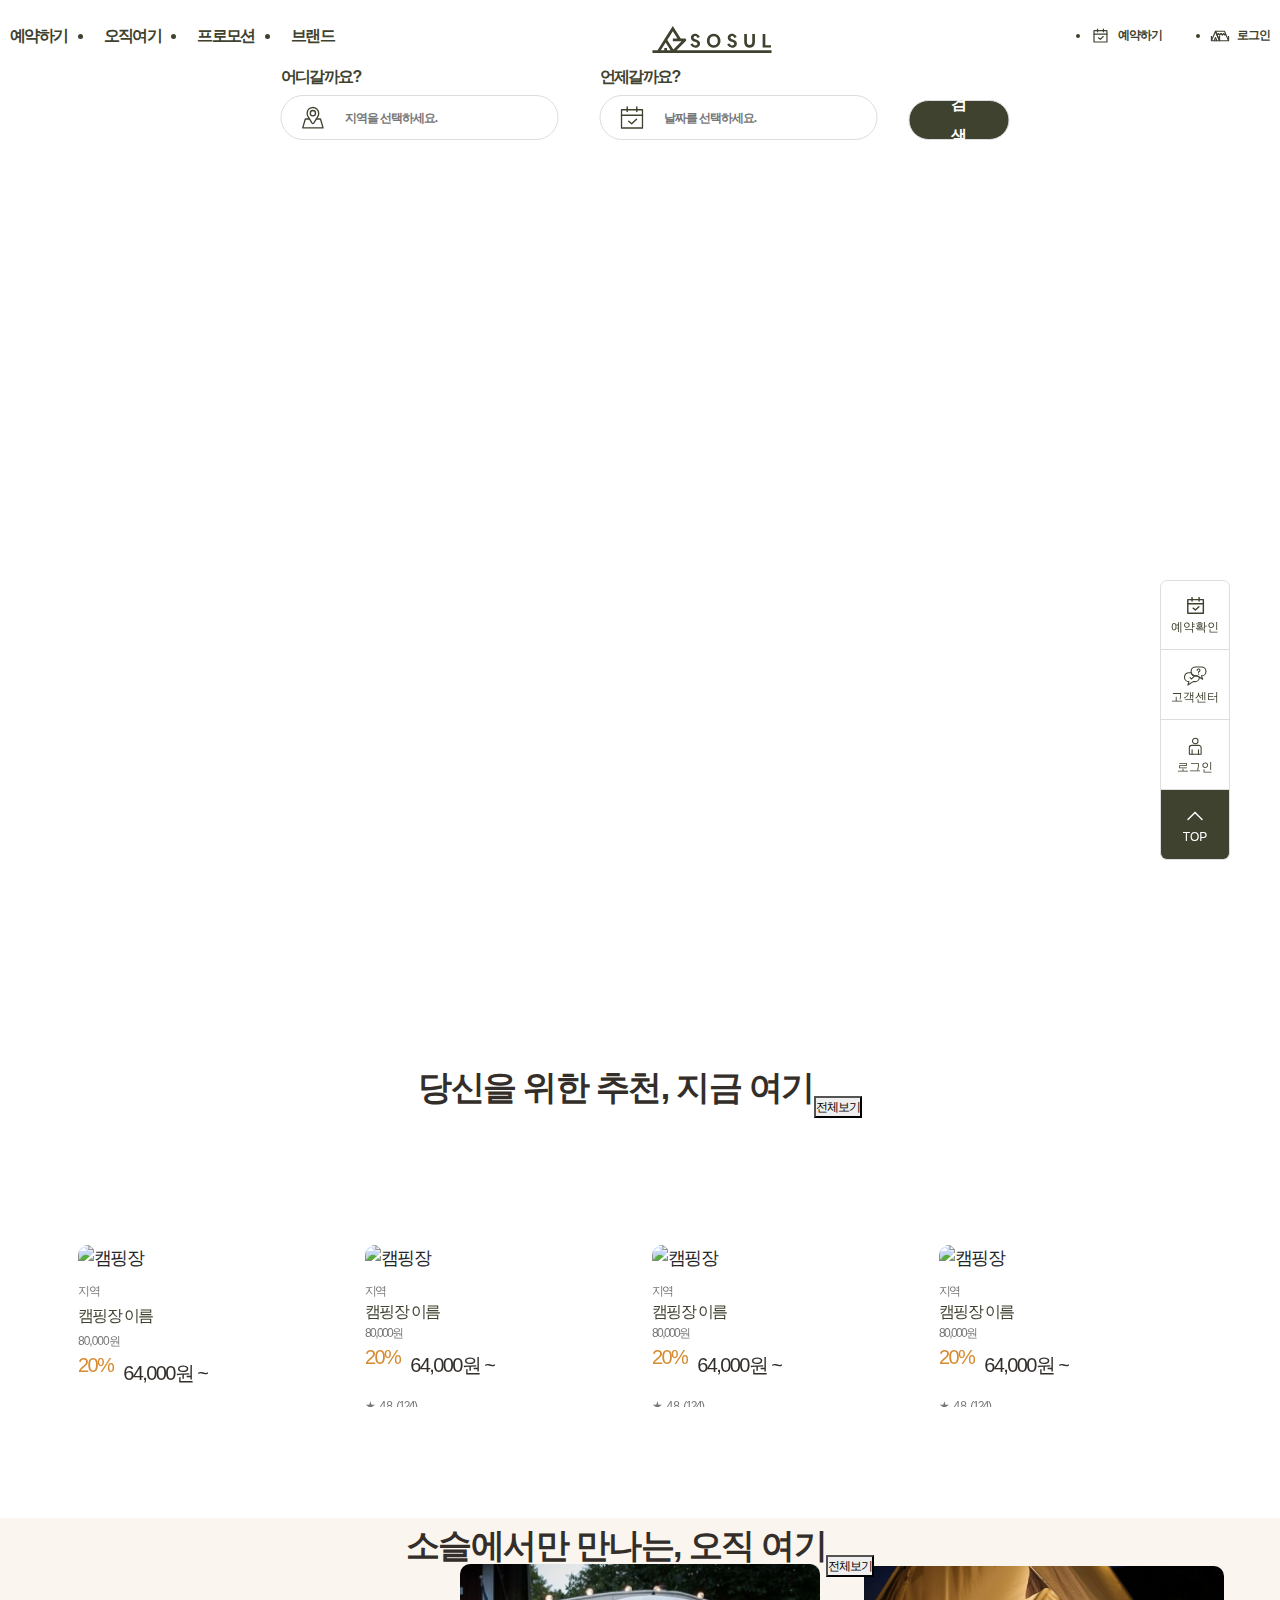
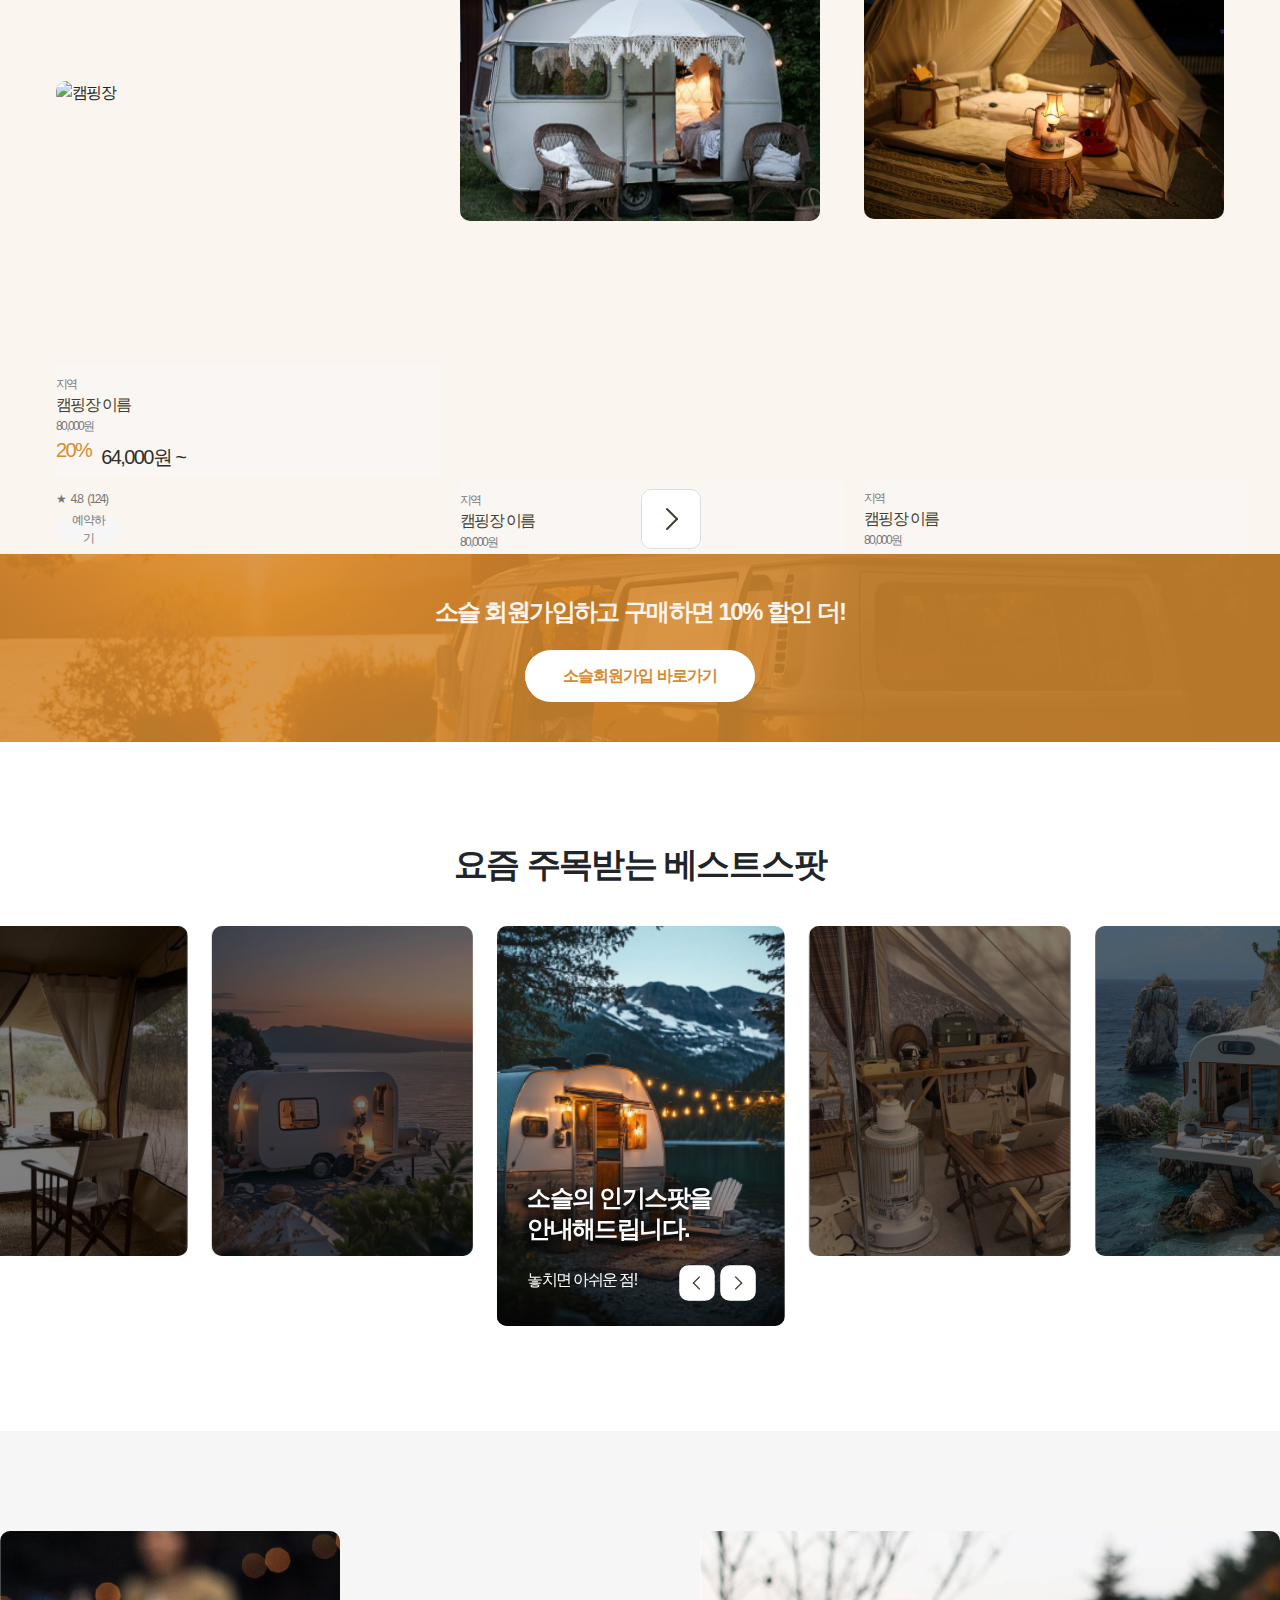
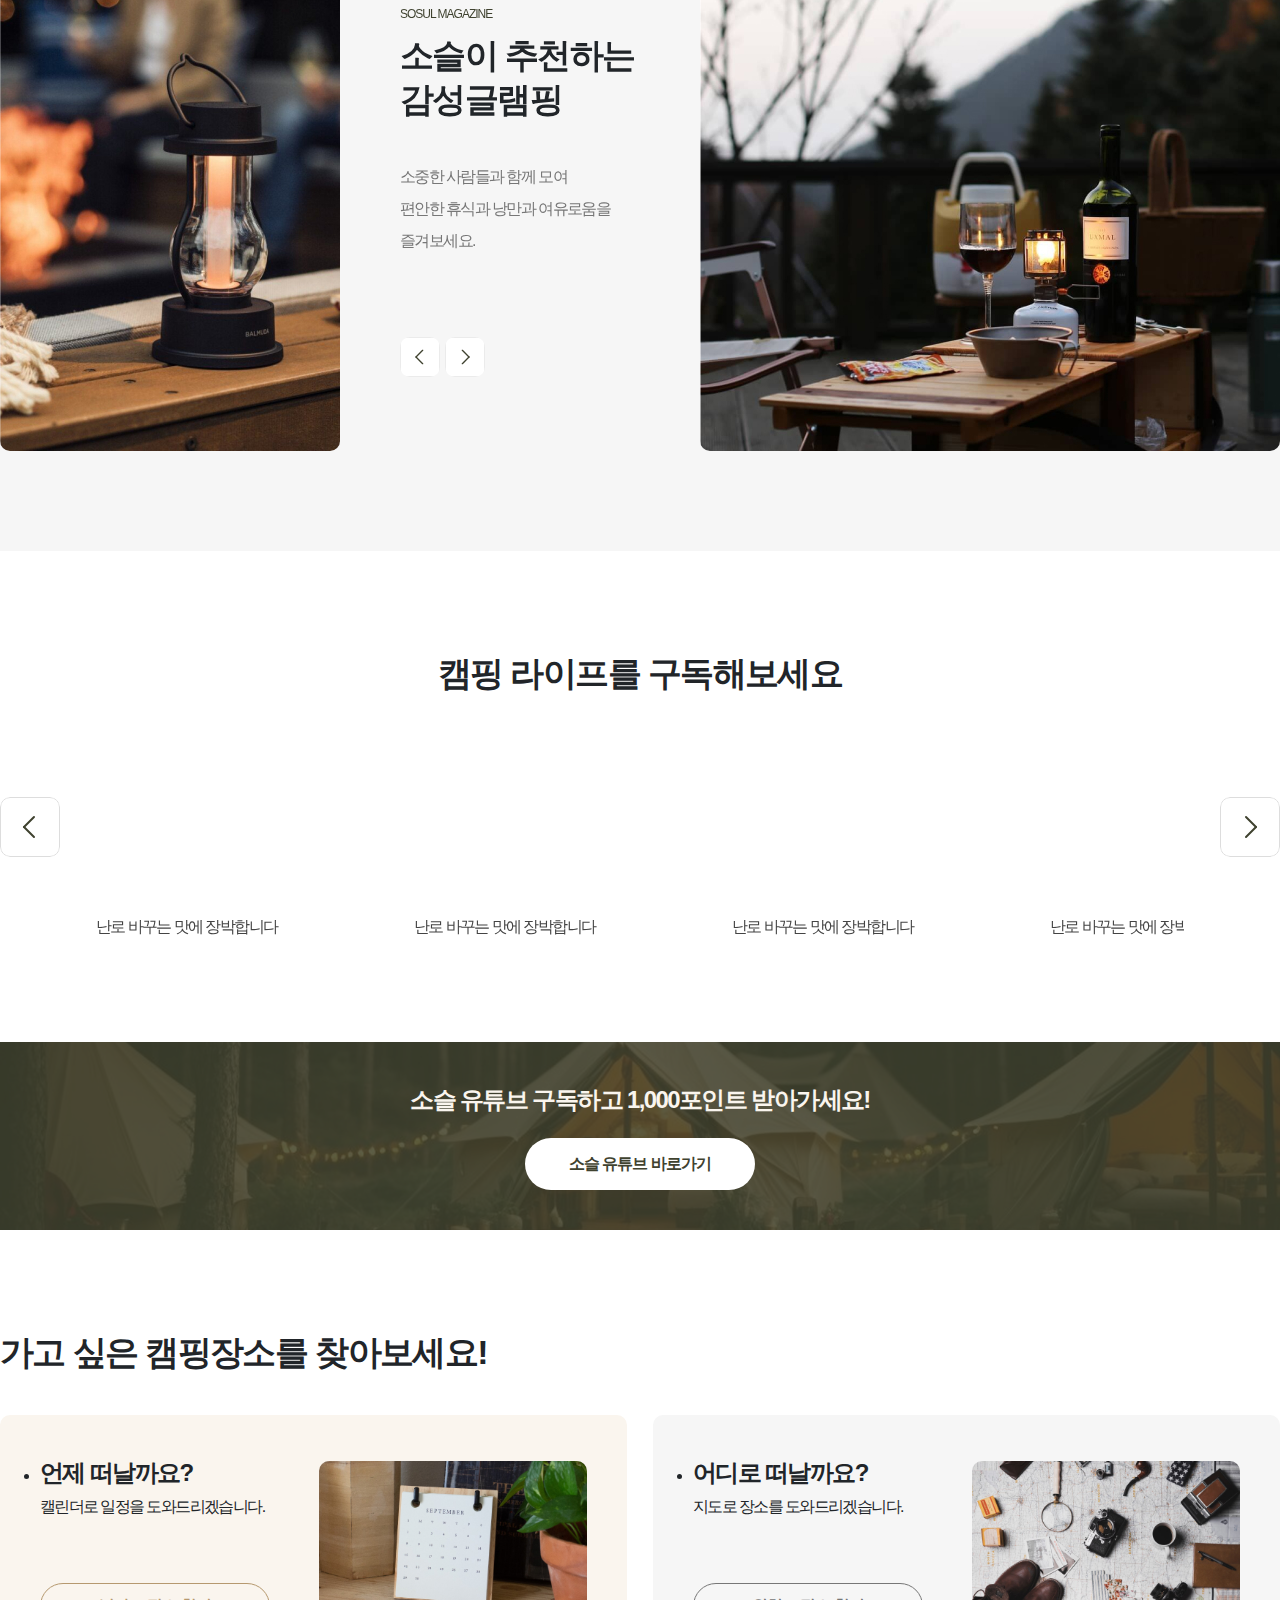
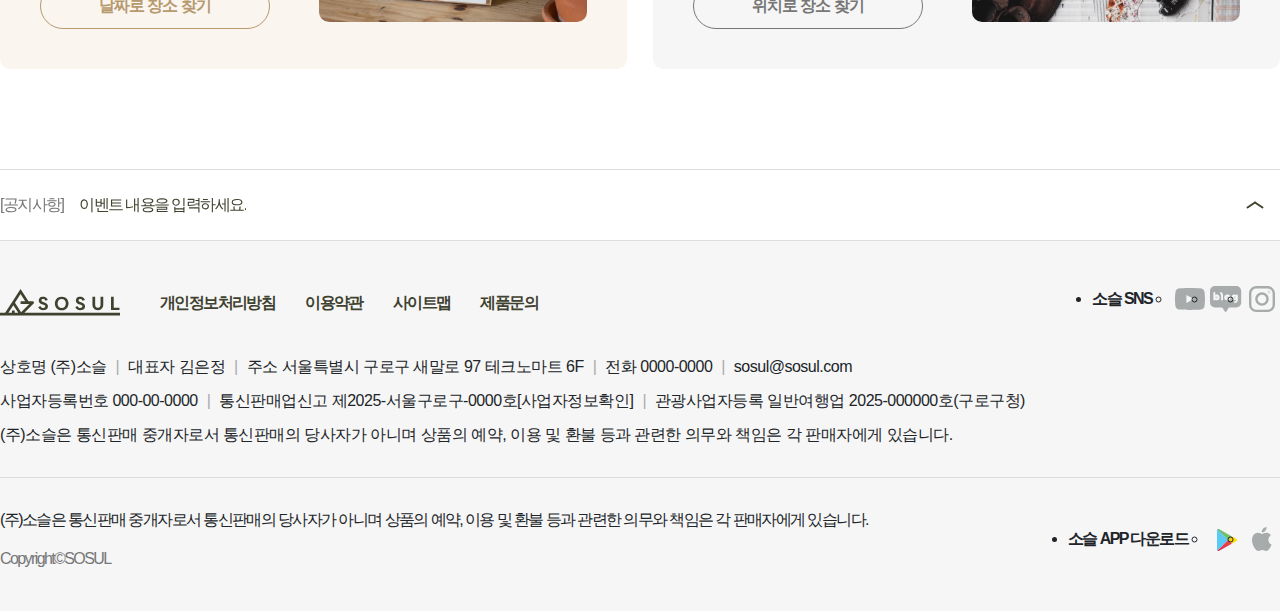
==== index.html @ edfe0acd "Merge branch 'jaeeun' of https://github.com/lim-yena/item_team_sosul" ====
<!DOCTYPE html>
<html lang="kr">
<head>
    <meta charset="UTF-8">
    <meta name="viewport" content="width=device-width, initial-scale=1.0">
    <title>Sosul소슬</title>
    <!-- seo -->
    <meta name="description" content="" /> 
    <meta property="og:locale" content="ko_KR" /> 
    <meta property="og:site_name" content="" /> 
    <meta property="og:url" content=""/> 
    <meta property="og:type" content="website" /> 
    <meta property="og:title" content="" /> 
    <meta property="og:description" content="" /> 
    <meta property="og:image" content="" />

    <!-- 파비콘 바로가기 -->
    <link rel="apple-touch-icon" sizes="57x57" href="./img/favicon/apple-icon-57x57.png">
    <link rel="apple-touch-icon" sizes="60x60" href="./img/favicon/apple-icon-60x60.png">
    <link rel="apple-touch-icon" sizes="72x72" href="./img/favicon/apple-icon-72x72.png">
    <link rel="apple-touch-icon" sizes="76x76" href="./img/favicon/apple-icon-76x76.png">
    <link rel="apple-touch-icon" sizes="114x114" href="./img/favicon/apple-icon-114x114.png">
    <link rel="apple-touch-icon" sizes="120x120" href="./img/favicon/apple-icon-120x120.png">
    <link rel="apple-touch-icon" sizes="144x144" href="./img/favicon/apple-icon-144x144.png">
    <link rel="apple-touch-icon" sizes="152x152" href="./img/favicon/apple-icon-152x152.png">
    <link rel="apple-touch-icon" sizes="180x180" href="./img/favicon/apple-icon-180x180.png">
    <link rel="icon" type="image/png" sizes="192x192"  href="./img/favicon/android-icon-192x192.png">
    <link rel="icon" type="image/png" sizes="32x32" href="./img/favicon/favicon-32x32.png">
    <link rel="icon" type="image/png" sizes="96x96" href="./img/favicon/favicon-96x96.png">
    <link rel="icon" type="image/png" sizes="16x16" href="./img/favicon/favicon-16x16.png">
    <link rel="manifest" href="./img/favicon/manifest.json">
    <meta name="msapplication-TileColor" content="#ffffff">
    <meta name="msapplication-TileImage" content="./img/favicon/ms-icon-144x144.png">
    <meta name="theme-color" content="#ffffff">

    <!-- 텍스트 폰트 -->
    <link href="https://fonts.googleapis.com/css2?family=Suit:wght@100;200;300;400;500;600;700;800;900&display=swap" rel="stylesheet">

    <!-- font icon -->
    <link rel="stylesheet" href="https://cdn.jsdelivr.net/npm/bootstrap-icons@1.11.3/font/bootstrap-icons.min.css">

    <!-- 초기화 -->
    <link href="https://cdn.jsdelivr.net/npm/reset-css@5.0.2/reset.min.css" rel="stylesheet">
    <!-- 그리드 시스템 -->
    <link href="https://cdn.jsdelivr.net/npm/bootstrap@5.3.3/dist/css/bootstrap.min.css" rel="stylesheet" integrity="sha384-QWTKZyjpPEjISv5WaRU9OFeRpok6YctnYmDr5pNlyT2bRjXh0JMhjY6hW+ALEwIH" crossorigin="anonymous">

    <!-- 플러그인 -->
    <link rel="stylesheet" href="https://cdn.jsdelivr.net/npm/swiper@8/swiper-bundle.min.css"/>
    <script src="https://cdn.jsdelivr.net/npm/swiper@8/swiper-bundle.min.js"></script>

    <link href="https://unpkg.com/aos@2.3.1/dist/aos.css" rel="stylesheet">
    <script src="https://unpkg.com/aos@2.3.1/dist/aos.js"></script>

    <!-- 커스터마이징 -->
    <link rel="" type="" href="">
    <link rel="stylesheet" href="css/same.css">

    <!-- 팀원들의 스타일 -->
    <link rel="stylesheet" href="css/yena.min.css">
    <link rel="stylesheet" href="css/jaeeun.css">
    <link rel="stylesheet" href="css/eunjeong.css">
    <link rel="stylesheet" href="css/chaeun.css">


</head>
<body> 

    <!-- eunjeong header -->
    <header id="hd" class="d-flex white">
        <div class="container_full d-flex jcb aic">
            <h1 class="order-1"><a href=""><img src="./img/logo/logo.svg" alt=""></a></h1>

            <button class="Category-btn d-lg-none white bg-white">
                <svg xmlns="http://www.w3.org/2000/svg" width="24" height="24" viewBox="0 0 20 20" fill="none">
                    <line x1="3" y1="5.4" x2="17" y2="5.4" stroke="#3F422F" stroke-width="1.2"/>
                    <line x1="3" y1="10.0667" x2="17" y2="10.0667" stroke="#3F422F" stroke-width="1.2"/>
                    <line x1="3" y1="14.7333" x2="17" y2="14.7333" stroke="#3F422F" stroke-width="1.2"/>
                </svg>
            </button> 

            <ul id="gnb" class="d-none d-lg-flex order-0 gap-3 organic"> 
                <li><a href="" class="text-nowrap">예약하기</a></li>
                <li><a href="" class="text-nowrap">오직여기</a></li>
                <li><a href="" class="text-nowrap">프로모션</a></li>
                <li><a href="" class="text-nowrap">브랜드</a></li>
            </ul>

            <ul class="util d-flex order-2 text-nowrap aic gap-lg-5 gap-2 point_txt organic">
                <li>
                    <a href="" class="text-nowrap">
                        <svg width="20" height="20" viewBox="0 0 20 20" fill="none" xmlns="http://www.w3.org/2000/svg">
                            <path d="M16.9529 4.69562H4V16H16.9529V4.69562Z" stroke="#3F422F" stroke-width="1.2" stroke-linecap="round" stroke-linejoin="round"/>
                            <path d="M4 8.08698H16.9529" stroke="#3F422F" stroke-width="1.2" stroke-linecap="round" stroke-linejoin="round"/>
                            <path d="M7.5314 3V5.82609" stroke="#3F422F" stroke-width="1.2" stroke-linecap="round" stroke-linejoin="round"/>
                            <path d="M13.4199 3V5.82609" stroke="#3F422F" stroke-width="1.2" stroke-linecap="round" stroke-linejoin="round"/>
                            <path d="M13.2458 10.5493L10.3019 13.3754L8.47086 11.806" stroke="#3F422F" stroke-width="1.2" stroke-linecap="round" stroke-linejoin="round"/>
                        </svg>
                    <span class="d-none d-lg-inline">예약하기</span></a></li>
                <li>
                    <a href="">
                        <svg xmlns="http://www.w3.org/2000/svg" width="21" height="12" viewBox="0 0 21 12" fill="none">
                            <path d="M19.5 11V6" stroke="#3F422F" stroke-width="1.2" stroke-linejoin="round"/>
                            <path d="M7.23251 10.9999H10.047L5.77351 1L1.5 10.9999H4.31452L5.77351 7.5861L7.23251 10.9999Z" stroke="#3F422F" stroke-width="1.2" stroke-linejoin="round"/>
                            <path d="M4.31592 11H7.23391" stroke="#3F422F" stroke-width="1.2" stroke-linejoin="round"/>
                            <path d="M1.5 11V6" stroke="#3F422F" stroke-width="1.2" stroke-linejoin="round"/>
                            <path d="M5.77405 1L7.42447 4.85502L8.79551 3.46322L10.1717 4.85502L11.5479 3.46322L12.9242 4.85502L14.2952 3.46322L15.6714 4.85502L16.4992 4.01994L15.2058 1H5.77405Z" stroke="#3F422F" stroke-width="1.2" stroke-linejoin="round"/>
                            <path d="M14.2954 3.46313L12.9244 4.85493L11.5482 3.46313L10.1719 4.85493L8.79572 3.46313L7.42468 4.85493L10.0478 10.9999H19.4795L16.4994 4.01985L15.6716 4.85493L14.2954 3.46313Z" stroke="#3F422F" stroke-width="1.2" stroke-linejoin="round"/>
                            <path d="M10.046 11V6" stroke="#3F422F" stroke-width="1.2" stroke-linejoin="round"/>
                        </svg>
                    <span class="d-none d-lg-inline">로그인</span>
                </a></li>
            </ul>
        </div>       
    </header>
    <!--// eunjeong header -->

    <!-- eunjeong video -->
    <div class="video-container">
        <div class="video-bg"> 
            <video autoplay muted loop>
                <source src="./video/main_video.mp4" type="video/mp4">
                <!-- Your browser does not support the video tag. -->
            </video>
        </div>
        <div class="video-icon aic">
            <svg xmlns="http://www.w3.org/2000/svg" width="45" height="64" viewBox="0 0 45 64" fill="none">
                <path d="M22.5 1.12354C26.9184 1.12354 30.5 5.74987 30.5 9.5001L30.5 18.747C30.5 23.3733 26.9184 27.1235 22.5 27.1235C18.0816 27.1235 14.5 22.4972 14.5 18.747L14.5 9.5001C14.5 4.87377 18.0823 1.12354 22.5 1.12354Z" stroke="white" stroke-width="1.5"/>
                <path d="M22.6874 4.95532C23.4252 4.95532 24.0232 5.71863 24.0232 6.33733L24.0232 9.25708C24.0232 10.0204 23.4252 10.6391 22.6874 10.6391C21.9496 10.6391 21.3516 9.87579 21.3516 9.25708L21.3516 6.33733C21.3516 5.57403 21.9496 4.95532 22.6874 4.95532Z" stroke="white" stroke-width="1.5"/>
                <path d="M28.3316 17.0257C28.1643 21.317 26.5086 23.0612 23.1912 24.2208M22.788 10.9784L22.788 12.6461M22.788 1.12354L22.788 4.89209M14.9766 14.0531C14.9766 14.0531 19.5284 12.667 22.7168 12.6454C25.9052 12.6239 30.4986 14.0531 30.4986 14.0531" stroke="white" stroke-width="1.5" stroke-linecap="round"/>
                <path d="M27.3271 41.2959L22.4906 46.1235" stroke="white" stroke-width="1.5" stroke-miterlimit="10" stroke-linecap="round"/>
                <path d="M22.4893 46.1235L17.6706 41.2959" stroke="white" stroke-width="1.5" stroke-miterlimit="10" stroke-linecap="round"/>
                <path d="M27.3291 36.1235L22.4926 40.9511" stroke="white" stroke-width="1.5" stroke-miterlimit="10" stroke-linecap="round"/>
                <path d="M22.4932 40.9511L17.6745 36.1235" stroke="white" stroke-width="1.5" stroke-miterlimit="10" stroke-linecap="round"/>
                <path d="M5.40234 56.9712C5.33203 56.2446 4.71094 55.8228 3.79688 55.8228C2.83594 55.8228 2.25 56.2915 2.25 56.9243C2.25 57.6392 3 57.9321 3.70312 58.0962L4.5 58.3071C5.76562 58.6001 6.98438 59.2681 6.98438 60.7446C6.98438 62.2329 5.8125 63.2524 3.77344 63.2524C1.79297 63.2524 0.550781 62.3032 0.480469 60.6274H1.98047C2.05078 61.5181 2.80078 61.9517 3.76172 61.9517C4.76953 61.9517 5.46094 61.4595 5.46094 60.7329C5.46094 60.0649 4.83984 59.7837 3.92578 59.5493L2.96484 59.3032C1.57031 58.9399 0.703125 58.2368 0.703125 57.0181C0.703125 55.5181 2.03906 54.522 3.82031 54.522C5.625 54.522 6.84375 55.5415 6.86719 56.9712H5.40234ZM13.7288 57.4985C13.553 56.479 12.7327 55.8931 11.7014 55.8931C10.3069 55.8931 9.33422 56.9595 9.33422 58.8813C9.33422 60.8267 10.3186 61.8696 11.7014 61.8696C12.7092 61.8696 13.5295 61.3071 13.7288 60.311H15.2639C15.0295 61.9399 13.6936 63.2407 11.678 63.2407C9.43969 63.2407 7.79906 61.6118 7.79906 58.8813C7.79906 56.1392 9.46313 54.522 11.678 54.522C13.553 54.522 15.0061 55.6118 15.2639 57.4985H13.7288ZM16.3364 63.1235V54.6392H19.5239C21.4692 54.6392 22.5122 55.729 22.5122 57.3462C22.5122 58.5005 21.9848 59.356 20.9888 59.7603L22.8169 63.1235H21.1177L19.4536 60.0181H17.8598V63.1235H16.3364ZM17.8598 58.7407H19.2895C20.438 58.7407 20.9536 58.2485 20.9536 57.3462C20.9536 56.4438 20.438 55.9165 19.2895 55.9165H17.8598V58.7407ZM31.155 58.8813C31.155 61.6235 29.4909 63.2407 27.2644 63.2407C25.0378 63.2407 23.3738 61.6118 23.3738 58.8813C23.3738 56.1392 25.0378 54.522 27.2644 54.522C29.4909 54.522 31.155 56.1392 31.155 58.8813ZM29.6198 58.8813C29.6198 56.9478 28.6472 55.8931 27.2644 55.8931C25.8816 55.8931 24.9089 56.9478 24.9089 58.8813C24.9089 60.8149 25.8816 61.8696 27.2644 61.8696C28.6472 61.8696 29.6198 60.8149 29.6198 58.8813ZM32.2744 63.1235V54.6392H33.7978V61.8345H37.5478V63.1235H32.2744ZM38.5266 63.1235V54.6392H40.05V61.8345H43.8V63.1235H38.5266Z" fill="white"/>
            </svg>
        </div>
    </div>
    <!--// eunjeong video -->

    <!-- eunjeong search -->
    <div class="search-box d-flex aic jcb d-none d-lg-flex ">
        <svg xmlns="http://www.w3.org/2000/svg" width="1435" height="80" viewBox="0 0 1435 80" fill="none">
            <path d="M0 0H1435L1398.51 60.6284C1391.27 72.6491 1378.27 80 1364.24 80H70.7646C56.7343 80 43.7296 72.6491 36.494 60.6284L0 0Z" fill="white"/>
        </svg>
    </div>
    <div class="search-container d-none d-lg-flex aic basic_txt white"> 
        <div class="topwhere basic_txt organic">어디갈까요? 
            <button class="d-flex aic point_txt">
             <svg xmlns="http://www.w3.org/2000/svg" width="26" height="26" viewBox="0 0 26 26" fill="none">
                <path d="M19.4253 8.4061C19.4253 4.45249 16.0986 1.29641 12.1646 1.73486C9.18381 2.0637 6.77338 4.50541 6.40538 7.55943C6.19194 9.32835 6.65562 10.9763 7.55723 12.2803L11.9622 19.3447C12.4186 19.9985 13.3643 19.9985 13.8206 19.3447L18.2256 12.2803C18.9801 11.1842 19.429 9.84995 19.429 8.4061H19.4253Z" stroke="#3F422F" stroke-width="1.5" stroke-linecap="round" stroke-linejoin="round"/>
                <path d="M12.8889 11.1279C14.5087 11.1279 15.8218 9.77921 15.8218 8.11548C15.8218 6.45175 14.5087 5.10303 12.8889 5.10303C11.269 5.10303 9.95587 6.45175 9.95587 8.11548C9.95587 9.77921 11.269 11.1279 12.8889 11.1279Z" stroke="#3F422F" stroke-width="1.5" stroke-linecap="round" stroke-linejoin="round"/>
                <path d="M16.9072 14.6731H21.4447L24.3887 24.6945H1.38867L4.33267 14.6731H9.05411" stroke="#3F422F" stroke-width="1.5" stroke-linecap="round" stroke-linejoin="round"/>
            </svg>
            지역을 선택하세요.
            </button>
        </div> 
        <div class="topwhen basic_txt organic">언제갈까요?
            <button class="d-flex aic point_txt">
                <svg xmlns="http://www.w3.org/2000/svg" width="24" height="24" viewBox="0 0 24 24" fill="none">
                    <path d="M23 3.86963H1V23.0001H23V3.86963Z" stroke="#3F422F" stroke-width="1.5" stroke-linecap="round" stroke-linejoin="round"/>
                    <path d="M1 9.60864H23" stroke="#3F422F" stroke-width="1.5" stroke-linecap="round" stroke-linejoin="round"/>
                    <path d="M7 1V5.78261" stroke="#3F422F" stroke-width="1.5" stroke-linecap="round" stroke-linejoin="round"/>
                    <path d="M17 1V5.78261" stroke="#3F422F" stroke-width="1.5" stroke-linecap="round" stroke-linejoin="round"/>
                    <path d="M16.7037 13.7759L11.7037 18.5585L8.59375 15.9025" stroke="#3F422F" stroke-width="1.5" stroke-linecap="round" stroke-linejoin="round"/>
                </svg>
                날짜를 선택하세요.
            </button>
        </div>
        <div class="close-svg">
            <svg xmlns="http://www.w3.org/2000/svg" width="20" height="20" viewBox    ="0 0 22 22" fill="none" >
                <path d="M1 21L21 1M1 1L21 21" stroke="#3F422F" stroke-width="2" stroke-linecap="round" stroke-linejoin="round"/>
            </svg>
        </div>
        <button class="search-btn d-flex jic aic basic_txt white">
            <span>검색</span>
        </button>
    </div>

     


    <!--// eunjeong search -->

    <!-- eunjeong quick -->
    <div class="quick-menu d-none d-lg-flex point_txt">
        <button class="quick-btn btn-reserve organic">
            <svg xmlns="http://www.w3.org/2000/svg" width="20" height="20" viewBox="0 0 20 20" fill="none">
                <path d="M16.9529 4.69562H4V16H16.9529V4.69562Z" stroke="#3F422F" stroke-width="1.2" stroke-linecap="round" stroke-linejoin="round"/>
                <path d="M4 8.08698H16.9529" stroke="#3F422F" stroke-width="1.2" stroke-linecap="round" stroke-linejoin="round"/>
                <path d="M7.5314 3V5.82609" stroke="#3F422F" stroke-width="1.2" stroke-linecap="round" stroke-linejoin="round"/>
                <path d="M13.4199 3V5.82609" stroke="#3F422F" stroke-width="1.2" stroke-linecap="round" stroke-linejoin="round"/>
                <path d="M13.2458 10.5493L10.3019 13.3754L8.47086 11.806" stroke="#3F422F" stroke-width="1.2" stroke-linecap="round" stroke-linejoin="round"/>
            </svg>
            <span>예약확인</span>
        </button>
        <button class="quick-btn btn-chat organic">
            <svg xmlns="http://www.w3.org/2000/svg" width="34" height="34" viewBox="0 0 34 34" fill="none">
                <path d="M17.6025 16.8001C14.6904 16.8001 12.2705 14.9007 11.5459 12.3334H8.45605C4.9834 12.3334 2.16699 15.0317 2.16699 18.3588V18.9614C2.16699 22.2885 4.9834 24.9868 8.45605 24.9868L6.8291 29.8334L14.54 24.9868H16.8779C20.3506 24.9868 23.167 22.2885 23.167 18.9614V18.8304L19.9268 16.787H17.6025V16.8001Z" stroke="#3F422F" stroke-width="1.56" stroke-miterlimit="10" stroke-linecap="round" stroke-linejoin="round"/>
                <path d="M16.1072 17.312L12.2241 21.0291C12.0965 21.1512 11.8698 21.1512 11.7422 21.0291L9.9707 19.3333" stroke="#3F422F" stroke-width="1.56" stroke-miterlimit="10" stroke-linecap="round"/>
                <path d="M26.1877 4.16663H17.785C14.3146 4.16663 11.5 6.86296 11.5 10.1876V10.7897C11.5 11.3394 11.5956 11.8499 11.7459 12.3603C12.4701 14.9258 14.8884 16.8237 17.7986 16.8237H20.135L23.3731 18.8656L27.8409 21.6666L26.215 16.8237C29.6854 16.8237 32.5 14.1274 32.5 10.8028V10.1876C32.4863 6.86296 29.6581 4.16663 26.1877 4.16663Z" stroke="#3F422F" stroke-width="1.56" stroke-miterlimit="10" stroke-linecap="round" stroke-linejoin="round"/>
                <path d="M20.0898 8.99613C20.0898 7.95156 20.9685 7.11047 22.0598 7.11047C23.151 7.11047 24.0297 7.95156 24.0297 8.99613C24.0297 10.0407 23.151 10.8818 22.0598 10.8818V12.0213" stroke="#3F422F" stroke-width="1.56" stroke-miterlimit="10" stroke-linecap="round" stroke-linejoin="round"/>
                <path d="M22.127 15.345C22.6102 15.345 23.002 14.9532 23.002 14.47C23.002 13.9867 22.6102 13.595 22.127 13.595C21.6437 13.595 21.252 13.9867 21.252 14.47C21.252 14.9532 21.6437 15.345 22.127 15.345Z" fill="#3F422F"/>
            </svg>
            <span>고객센터</span>
        </button>
        <button class="quick-btn btn-log organic">
            <svg xmlns="http://www.w3.org/2000/svg" width="34" height="34" viewBox="0 0 34 34" fill="none">
                <path d="M12.8739 22.4333V28.6102" stroke="#3F422F" stroke-width="1.5" stroke-linecap="round" stroke-linejoin="round"/>
                <path d="M23.4783 16.3592C23.113 16.2306 22.7217 16.1534 22.3174 16.1534H12.3783C10.513 16.1534 9 17.6461 9 19.4863V28.7131H25.6957V19.4863C25.6957 18.0579 24.7696 16.8354 23.4783 16.3592Z" stroke="#3F422F" stroke-width="1.5" stroke-linecap="round" stroke-linejoin="round"/>
                <path d="M21.9261 22.4333V28.6102" stroke="#3F422F" stroke-width="1.5" stroke-linecap="round" stroke-linejoin="round"/>
                <path d="M21.2608 9.86059C21.2608 11.9968 19.513 13.7212 17.3478 13.7212C15.1956 13.7212 13.4348 11.9968 13.4348 9.86059C13.4348 7.7244 15.1826 6 17.3478 6C19.5 6 21.2608 7.7244 21.2608 9.86059Z" stroke="#3F422F" stroke-width="1.5" stroke-linecap="round" stroke-linejoin="round"/>
            </svg>
            <span>로그인</span>
        </button>
        <button class="quick-btn btn-top organic_bg white">
            <svg xmlns="http://www.w3.org/2000/svg" width="34" height="34" viewBox="0 0 34 34" fill="none">
                <path d="M7 22L17.0186 12" stroke="#fff" stroke-width="2" stroke-miterlimit="10" stroke-linecap="round"/>
                <path d="M17.0186 12L27.0001 22" stroke="#fff" stroke-width="2" stroke-miterlimit="10" stroke-linecap="round"/>
            </svg>
            <span>TOP</span>
        </button>
    </div>
    <!--// eunjeong quick -->    



    <!-- jeaeun four -->
    <div class="container_full">
        <div id="fourbanner">
            <div id="fourbanner1">
                <div class="tit">
                    <div class="here main_tit">당신을 위한 추천, 지금 여기</div>
                    <button class="all-btn point_txt">전체보기</button>
                </div>
                <div id="fourbanner3">
                    <div class="swiper nowSwiper">
                        <div class="swiper-wrapper">
                            <div class="swiper-slide">
                                <div class="box1">
                                    <img src="./img/image/image1.jpg" alt="캠핑장" class="img1" />
                                    <div class="name1">
                                            <div class="location point_txt">지역</div>
                                            <div class="camping basic_txt">캠핑장 이름</div>
                                            <div class="won point_txt">80,000원</div>
                                        <div class="price">
                                            <span class="percent list_tit">20%</span>
                                            <span class="won2 list_tit">64,000원 ~</span>  
                                        </div>
                                        <div class="review point_txt">
                                            <span class="star">★</span>
                                            <span class="jum">4.8</span>
                                            <span class="number">(124)</span>
                                        </div>
                                        <button class="hashtag point_txt">
                                            예약하기
                                        </button>
                                    </div>
                                </div>  
                            </div>
                        
                            <div class="swiper-slide">
                                <div class="box1">
                                    <img src="./img/image/image2.jpg" alt="캠핑장" class="img2" />
                                    <div class="name1">
                                            <div class="location">지역</div>
                                            <div class="camping">캠핑장 이름</div>
                                            <div class="won">80,000원</div>
                                        <div class="price">
                                            <span class="percent">20%</span>
                                            <span class="won2">64,000원 ~</span>  
                                        </div>
                                        <div class="review">
                                            <span class="star">★</span>
                                            <span class="jum">4.8</span>
                                            <span class="number">(124)</span>
                                        </div>
                                        <button class="hashtag point_txt">
                                            예약하기
                                        </button>
                                    </div>
                                </div>
                            </div>
                            <div class="swiper-slide">
                                <div class="box1">
                                    <img src="./img/image/image3.jpg" alt="캠핑장" class="img3" />
                                    <div class="name1">
                                            <div class="location">지역</div>
                                            <div class="camping">캠핑장 이름</div>
                                            <div class="won">80,000원</div>
                                        <div class="price">
                                            <span class="percent">20%</span>
                                            <span class="won2">64,000원 ~</span>  
                                        </div>
                                        <div class="review">
                                            <span class="star">★</span>
                                            <span class="jum">4.8</span>
                                            <span class="number">(124)</span>
                                        </div>
                                        <button class="hashtag point_txt">
                                            예약하기
                                        </button>
                                    </div>
                                </div>
                            </div>
                            <div class="swiper-slide">
                                <div class="box1">
                                    <img src="./img/image/image4.jpg" alt="캠핑장" class="img4" />
                                    <div class="name1">
                                            <div class="location">지역</div>
                                            <div class="camping">캠핑장 이름</div>
                                            <div class="won">80,000원</div>
                                        <div class="price">
                                            <span class="percent">20%</span>
                                            <span class="won2">64,000원 ~</span>  
                                        </div>
                                        <div class="review">
                                            <span class="star">★</span>
                                            <span class="jum">4.8</span>
                                            <span class="number">(124)</span>
                                        </div>
                                        <button class="hashtag point_txt">
                                            예약하기
                                        </button>
                                    </div>
                                </div>
                            </div>
    
                        
                        </div>
                        <div class="nowSwiper-pagination"></div>
                        
                        <div class="swiper-button-prev"></div>
                        <div class="swiper-button-next"></div> 
                    </div>
                </div>

            </div>
        </div>

        <script>
            const nowswiper = new Swiper(".nowSwiper", {
                slidesPerView: 1, 
                grid: {
                    rows: 2, 
                },
                spaceBetween: 0,
                pagination: {
                    type: "",
                    el: ".nowSwiper-pagination",
                    clickable: true,
                },
                navigation: {
                    nextEl: ".swiper-button-next", // 다음 버튼
                    prevEl: ".swiper-button-prev", // 이전 버튼
                },
                breakpoints: {
            
                    991: {
                        slidesPerView: 4,
                        grid: {
                            rows: 1, 
                        },
                    },
                },
            });
        </script>
        <script src="https://cdn.jsdelivr.net/npm/swiper@11/swiper-bundle.min.js"></script>
    </div>
                    
                    
                        
    <!--// jeaeun four -->

    <!-- jeaeun three -->
    <div id="threebanner">
        <div id="threebanner1">
            <div class="tit">
                <div class="here main_tit">소슬에서만 만나는, 오직 여기</div>
                <button class="all-btn point_txt">전체보기</button>
            </div>
            
            <div id="threebanner2">
                <button class="button3">
                    <svg width="60" height="60" viewBox="0 0 60 60" fill="none" xmlns="http://www.w3.org/2000/svg">
                        <rect x="0.5" y="0.5" width="59" height="59" rx="9.5" fill="white" stroke="#DDDDDD"/>
                        <path d="M34 40L24 29.9814" stroke="#3F422F" stroke-width="2" stroke-miterlimit="10" stroke-linecap="round"/>
                        <path d="M24 29.9814L34 19.9999" stroke="#3F422F" stroke-width="2" stroke-miterlimit="10" stroke-linecap="round"/>
                    </svg>
                </button>
            </div>
            <div id="threebanner3">    
                <div class="box2">
                    <img src="./img/image/image5.jpg" alt="캠핑장" class="img5" />
                    <div class="name2">
                            <div class="location">지역</div>
                            <div class="camping">캠핑장 이름</div>
                            <div class="won">80,000원</div>
                        <div class="price">
                            <span class="percent">20%</span>
                            <span class="won2">64,000원 ~</span>  
                        </div>
                        <div class="review">
                            <span class="star">★</span>
                            <span class="jum">4.8</span>
                            <span class="number">(124)</span>
                        </div>
                        <button class="hashtag point_txt">
                            예약하기
                        </button>
                    </div>
                </div>        
                <div class="box2">
                    <img src="./img/image/image6.jpg" alt="캠핑장" class="img6" />
                    <div class="name2">
                            <div class="location">지역</div>
                            <div class="camping">캠핑장 이름</div>
                            <div class="won">80,000원</div>
                        <div class="price">
                            <span class="percent">20%</span>
                            <span class="won2">64,000원 ~</span>  
                        </div>
                        <div class="review">
                            <span class="star">★</span>
                            <span class="jum">4.8</span>
                            <span class="number">(124)</span>
                        </div>
                        <button class="hashtag point_txt">
                            예약하기
                        </button>
                    </div>
                </div>
                <div class="box2">
                    <img src="./img/image/image7.jpg" alt="캠핑장" class="img7" />
                    <div class="name2">
                            <div class="location">지역</div>
                            <div class="camping">캠핑장 이름</div>
                            <div class="won">80,000원</div>
                        <div class="price">
                            <span class="percent">20%</span>
                            <span class="won2">64,000원 ~</span>  
                        </div>
                        <div class="review">
                            <span class="star">★</span>
                            <span class="jum">4.8</span>
                            <span class="number">(124)</span>
                        </div>
                        <button class="hashtag point_txt">
                            예약하기
                        </button>
                    </div>
                </div>
            </div>
            <button class="button4">
                <svg width="60" height="60" viewBox="0 0 60 60" fill="none" xmlns="http://www.w3.org/2000/svg">
                    <rect x="0.5" y="0.5" width="59" height="59" rx="9.5" fill="white" stroke="#DDDDDD"/>
                    <path d="M26 20L36 30.0186" stroke="#3F422F" stroke-width="2" stroke-miterlimit="10" stroke-linecap="round"/>
                    <path d="M36 30.0186L26 40.0001" stroke="#3F422F" stroke-width="2" stroke-miterlimit="10" stroke-linecap="round"/>
                </svg>
            </button>    
        </div>
    </div>   
    <!--// jeaeun three -->

    <!-- yena banner -->
    <div class="apricot_bg sosul_banner">
        <div class="text-center">
            <div class="sub_tit ivory">소슬 회원가입하고<br class="d-lg-none"> 구매하면 10% 할인 더!</div>
            <button class="basic_txt same_btn apricot">소슬회원가입 바로가기</button> 
        </div>    
    </div>
    <!--// yena banner -->


    <!-- yena hotspot -->
    <div class="hotspot p100">
        <div class="container ">
            <div class="point_txt organic d-lg-none">BEST SPOT</div>
            <div class="main_tit">요즘 주목받는<br class="d-lg-none"> 베스트스팟</div>
            <section class="swiper conSwiper1">
                <div class="hotplace_card_box swiper-wrapper d-flex">
                    <div class="swiper-slide">
                        <img src="./img/image/hotplace_1.jpg" alt="인기스팟이미지1">
                        <div class="hotplace_txt">
                            <div class="sub_tit white">소슬의 인기스팟을<br>안내해드립니다.</div>
                            <div class="basic_txt white">놓치면 아쉬운 점!</div>
                        </div>
                    </div>
                    <div class="swiper-slide">
                        <img src="./img/image/hotplace_2.jpg" alt="인기스팟이미지2">
                        <div class="hotplace_txt">
                            <div class="sub_tit white">소슬 포인트 <br>확인해보세요.</div>
                            <div class="basic_txt white">이것이 소슬 포인트!</div>
                        </div>
                    </div>
                    <div class="swiper-slide">
                        <img src="./img/image/hotplace_3.jpg" alt="인기스팟이미지3">
                        <div class="hotplace_txt">
                            <div class="sub_tit white">소슬의 인기스팟을<br>안내해드립니다.</div>
                            <div class="basic_txt white">놓치면 아쉬운 점!</div>
                        </div>
                    </div>
                    <div class="swiper-slide">
                        <img src="./img/image/hotplace_4.jpg" alt="인기스팟이미지4">
                        <div class="hotplace_txt">
                            <div class="sub_tit white">소슬 포인트 <br>확인해보세요.</div>
                            <div class="basic_txt white">이것이 소슬 포인트!</div>
                        </div>
                    </div>
                    <div class="swiper-slide">
                        <img src="./img/image/hotplace_5.jpg" alt="인기스팟이미지5">
                        <div class="hotplace_txt">
                            <div class="sub_tit white">소슬의 인기스팟을<br>안내해드립니다.</div>
                            <div class="basic_txt white">놓치면 아쉬운 점!</div>
                        </div>
                    </div>
                    <div class="swiper-slide">
                        <img src="./img/image/hotplace_1.jpg" alt="인기스팟이미지1">
                        <div class="hotplace_txt">
                            <div class="sub_tit white">소슬의 인기스팟을<br>안내해드립니다.</div>
                            <div class="basic_txt white">놓치면 아쉬운 점!</div>
                        </div>
                    </div>
                    <div class="swiper-slide">
                        <img src="./img/image/hotplace_2.jpg" alt="인기스팟이미지2">
                        <div class="hotplace_txt">
                            <div class="sub_tit white">소슬 포인트 <br>확인해보세요.</div>
                            <div class="basic_txt white">이것이 소슬 포인트!</div>
                        </div>
                    </div>
                    <div class="swiper-slide">
                        <img src="./img/image/hotplace_3.jpg" alt="인기스팟이미지3">
                        <div class="hotplace_txt">
                            <div class="sub_tit white">소슬의 인기스팟을<br>안내해드립니다.</div>
                            <div class="basic_txt white">놓치면 아쉬운 점!</div>
                        </div>
                    </div>
                    <div class="swiper-slide">
                        <img src="./img/image/hotplace_4.jpg" alt="인기스팟이미지4">
                        <div class="hotplace_txt">
                            <div class="sub_tit white">소슬 포인트 <br>확인해보세요.</div>
                            <div class="basic_txt white">이것이 소슬 포인트!</div>
                        </div>
                    </div>
                    <div class="swiper-slide">
                        <img src="./img/image/hotplace_5.jpg" alt="인기스팟이미지5">
                        <div class="hotplace_txt">
                            <div class="sub_tit white">소슬의 인기스팟을<br>안내해드립니다.</div>
                            <div class="basic_txt white">놓치면 아쉬운 점!</div>
                        </div>
                    </div>
                </div>
                <div class="hotspot_btns">
                    <div class="hotspot-button-prev"></div>
                    <div class="hotspot-button-next"></div>
                </div>
            </section>
        </div>
    </div>
    <!--// yena hotspot -->
   
    <!-- yena magazin -->
    <div class="magazin p100 gray5_bg">
        <div class="container d-lg-flex flex-lg-row justify-content-between align-items-center">
            <div class="swiper-container gallery-top">
                <div class="swiper-wrapper">
                    <div class="swiper-slide"><div class="swiper-slide-container"><img src="./img/image/magazin_short.jpg" alt="이미지1"></div></div>
                    <div class="swiper-slide"><div class="swiper-slide-container"><img src="./img/image/magazin_short.jpg" alt="이미지1"></div></div>
                    <div class="swiper-slide"><div class="swiper-slide-container"><img src="./img/image/magazin_short.jpg" alt="이미지1"></div></div>
                </div>
            </div>
            <div class="magazin_txt swiper-container gallery-txt">
                <div class="swiper-wrapper">
                    <div class="swiper-slide">
                        <div class="swiper-slide-container">
                            <div class="point_txt organic">SOSUL MAGAZINE</div>
                            <div class="main_tit">
                                소슬이 추천하는<br>
                                감성글램핑
                            </div>
                            <div class="basic_txt gray3">
                                소중한 사람들과 함께 모여<br>
                                편안한 휴식과 낭만과 여유로움을<br>
                                즐겨보세요.
                            </div>
                        </div>
                    </div>
                    <div class="swiper-slide">
                        <div class="swiper-slide-container">
                            <div class="point_txt organic">SOSUL MAGAZINE</div>
                            <div class="main_tit">
                                소슬이 추천하는<br>
                                감성글램핑
                            </div>
                            <div class="basic_txt gray3">
                                소중한 사람들과 함께 모여<br>
                                편안한 휴식과 낭만과 여유로움을<br>
                                즐겨보세요.
                            </div>
                        </div>
                    </div>
                    <div class="swiper-slide">
                        <div class="swiper-slide-container">
                            <div class="point_txt organic">SOSUL MAGAZINE</div>
                            <div class="main_tit">
                                소슬이 추천하는<br>
                                감성글램핑
                            </div>
                            <div class="basic_txt gray3">
                                소중한 사람들과 함께 모여<br>
                                편안한 휴식과 낭만과 여유로움을<br>
                                즐겨보세요.
                            </div>
                        </div>
                    </div>
                </div>
                <div class="magazin_btns d-flex">
                    <div class="magazin-button-prev"></div>
                    <div class="magazin-button-next"></div>
                </div>
            </div>
            <div class="wrap_thumb_layout">
                <div class="swiper-container gallery-thumbs">
                    <div class="swiper-wrapper">
                        <div class="swiper-slide"><div class="swiper-slide-container"><img src="./img/image/magazin_long.jpg" alt="이미지1"></div></div>
                        <div class="swiper-slide"><div class="swiper-slide-container"><img src="./img/image/magazin_long.jpg" alt="이미지1"></div></div>
                        <div class="swiper-slide"><div class="swiper-slide-container"><img src="./img/image/magazin_long.jpg" alt="이미지1"></div></div>
                    </div>
                </div>
            </div>
        </div>
    </div>
    <!--// yena magazin -->

    <!-- yena youtube -->
    <div class="youtube p100">
        <div class="container">
            <div class="point_txt organic d-lg-none">YOUTUBE</div>
            <div class="main_tit">캠핑 라이프를<br class="d-lg-none"> 구독해보세요</div>
            <section class="swiper youtuber">
                <div class="swiper-wrapper">
                    <div class="swiper-slide">
                        <div class="youtube-container">
                            <iframe width="560" height="315" src="https://www.youtube.com/embed/WhIf5Rrxgek?si=Gdtv55oKyMMgl0f3" title="YouTube video player" frameborder="0" allow="accelerometer; autoplay; clipboard-write; encrypted-media; gyroscope; picture-in-picture; web-share" referrerpolicy="strict-origin-when-cross-origin" allowfullscreen></iframe>
                        </div>
                        <div class="basic_txt gray1">난로 바꾸는 맛에 장박합니다 </div>
                    </div>
                    <div class="swiper-slide">
                        <div class="youtube-container">
                            <iframe width="560" height="315" src="https://www.youtube.com/embed/WhIf5Rrxgek?si=Gdtv55oKyMMgl0f3" title="YouTube video player" frameborder="0" allow="accelerometer; autoplay; clipboard-write; encrypted-media; gyroscope; picture-in-picture; web-share" referrerpolicy="strict-origin-when-cross-origin" allowfullscreen></iframe>
                        </div>
                        <div class="basic_txt gray1">난로 바꾸는 맛에 장박합니다 </div>
                    </div>
                    <div class="swiper-slide">
                        <div class="youtube-container">
                            <iframe width="560" height="315" src="https://www.youtube.com/embed/WhIf5Rrxgek?si=Gdtv55oKyMMgl0f3" title="YouTube video player" frameborder="0" allow="accelerometer; autoplay; clipboard-write; encrypted-media; gyroscope; picture-in-picture; web-share" referrerpolicy="strict-origin-when-cross-origin" allowfullscreen></iframe>
                        </div>
                        <div class="basic_txt gray1">난로 바꾸는 맛에 장박합니다 </div>
                    </div>
                    <div class="swiper-slide">
                        <div class="youtube-container">
                            <iframe width="560" height="315" src="https://www.youtube.com/embed/WhIf5Rrxgek?si=Gdtv55oKyMMgl0f3" title="YouTube video player" frameborder="0" allow="accelerometer; autoplay; clipboard-write; encrypted-media; gyroscope; picture-in-picture; web-share" referrerpolicy="strict-origin-when-cross-origin" allowfullscreen></iframe>
                        </div>
                        <div class="basic_txt gray1">난로 바꾸는 맛에 장박합니다 </div>
                    </div>
                    <div class="swiper-slide">
                        <div class="youtube-container">
                            <iframe width="560" height="315" src="https://www.youtube.com/embed/WhIf5Rrxgek?si=Gdtv55oKyMMgl0f3" title="YouTube video player" frameborder="0" allow="accelerometer; autoplay; clipboard-write; encrypted-media; gyroscope; picture-in-picture; web-share" referrerpolicy="strict-origin-when-cross-origin" allowfullscreen></iframe>
                        </div>
                        <div class="basic_txt gray1">난로 바꾸는 맛에 장박합니다 </div>
                    </div>
                </div>
            </section>
            <div class="youtube_btns">
                <div class="youtube-button-prev"></div>
                <div class="youtube-button-next"></div>
            </div>
        </div>
    </div>
    <!--// yena youtube -->

    <!-- yena banner -->
    <div class="organic_bg sosul_banner">
        <div class="text-center">
            <div class="sub_tit ivory">소슬 유튜브 구독하고<br class="d-lg-none"> 1,000포인트 받아가세요!</div>
            <button class="basic_txt same_btn organic">소슬 유튜브 바로가기</button> 
        </div>    
    </div>
    <!--// yena banner -->

    <!-- yena more -->
    <div class="more p100">
        <div class="container">
            <div class="point_txt organic d-lg-none">SEARCH</div>
            <div class="main_tit">가고 싶은 캠핑장소를<br class="d-lg-none"> 찾아보세요!</div>
            <div class="more_area d-lg-flex">
                <div class="more_box d-flex flex-lg-nowrap flex-wrap align-items-center justify-content-between when ivory_bg">
                    <ul class="more_info">
                        <li class="more_txt_box">
                            <div class="sub_tit">언제 떠날까요?</div>
                            <div class="basic_txt">캘린더로 일정을 도와드리겠습니다.</div>
                        </li> 
                        <button class="same_btn">날짜로 장소 찾기 
                    </button></ul>
                    <img src="./img/image/when.jpg" alt="캘린더">
                </div>                
                <div class="more_box d-flex flex-lg-nowrap flex-wrap align-items-center justify-content-between where">
                    <ul class="more_info">
                        <li class="more_txt_box">
                            <div class="sub_tit">어디로 떠날까요?</div>
                            <div class="basic_txt">지도로 장소를 도와드리겠습니다.</div>
                        </li>
                        <button class="same_btn">위치로 장소 찾기</a>
                    </ul>
                    <img src="./img/image/where.jpg" alt="지도">
                </div>
            </div>
        </div>
    </div>
    <!-- //yena more -->

    <!-- ej notice -->
    <div class="main_notice">
        <div class="container d-flex">
            <div class="swiper notice_swiper">
                <div class="swiper-wrapper">
                    <div class="swiper-slide">
                        [공지사항] <a class="notice_tit" href="">이벤트 내용을 입력하세요.</a>
                    </div>
                    <div class="swiper-slide">
                        [공지사항] <a class="notice_tit" href="">새로운 기능이 업데이트되었습니다.새로운 기능이 업데이트되었습니다.새로운 기능이 업데이트되었습니다.새로운 기능이 업데이트되었습니다.새로운 기능이 업데이트되었습니다.새로운 기능이 업데이트되었습니다.새로운 기능이 업데이트되었습니다.새로운 기능이 업데이트되었습니다.새로운 기능이 업데이트되었습니다.새로운 기능이 업데이트되었습니다.새로운 기능이 업데이트되었습니다.</a>
                    </div>
                    <div class="swiper-slide">
                        [공지사항] <a class="notice_tit" href="">서버 점검 일정 안내</a>
                    </div>
                </div>
            </div>
            <div id="btm_icon">
                <a>
                    <svg xmlns="http://www.w3.org/2000/svg" width="50" height="50" viewBox="0 0 50 50" fill="none">
                        <path d="M17.5 27.5L25 22.5" stroke="#3F422F" stroke-width="2" stroke-miterlimit="10" stroke-linecap="round"/>
                        <path d="M25 22.5L32.5 27.5" stroke="#3F422F" stroke-width="2" stroke-miterlimit="10" stroke-linecap="round"/>
                    </svg>
                </a>
            </div>
        </div>
    </div>
    <!-- ej notice -->

    <!-- cha footer -->
    <footer class="footer">
        <div class="container">
            <div class="btm_info_box">
                <div class="btm_menu">
                    <div class="btm_info d-flex flex-lg-nowrap flex-wrap align-items-center">
                        <svg class="btm_logo" xmlns="http://www.w3.org/2000/svg" width="120" height="27" viewBox="0 0 120 27" fill="none">
                            <path d="M113.726 18.8219H119.45V21.1099H111.016V7.76953H113.726V18.8219Z" fill="#3F422F"/>
                            <path d="M97.8563 21.2331C96.7509 21.2331 95.7881 21.0043 94.9679 20.5467C94.1597 20.0774 93.5356 19.4262 93.0958 18.5932C92.6679 17.7601 92.454 16.8039 92.454 15.7245V7.76953H95.1641V15.6893C95.1641 16.6514 95.384 17.4023 95.8238 17.942C96.2636 18.47 96.9411 18.7339 97.8563 18.7339C98.7716 18.7339 99.4491 18.47 99.8889 17.942C100.329 17.4023 100.549 16.6514 100.549 15.6893V7.76953H103.259V15.7245C103.259 16.8039 103.039 17.7601 102.599 18.5932C102.171 19.4262 101.547 20.0774 100.727 20.5467C99.9186 21.0043 98.9617 21.2331 97.8563 21.2331Z" fill="#3F422F"/>
                            <path d="M77.4551 16.939C78.2039 18.3117 79.0894 18.9981 80.1117 18.9981C80.8843 18.9981 81.4489 18.8514 81.8055 18.5581C82.1739 18.2531 82.3582 17.8424 82.3582 17.3262C82.3582 17.0211 82.2512 16.763 82.0372 16.5518C81.8352 16.3406 81.5737 16.1646 81.2527 16.0238C80.9437 15.883 80.5098 15.7188 79.9512 15.531C79.0954 15.226 78.3941 14.9385 77.8473 14.6687C77.3124 14.3871 76.8489 13.9823 76.4566 13.4543C76.0644 12.9146 75.8682 12.2223 75.8682 11.3776C75.8682 10.6149 76.0584 9.95203 76.4388 9.38885C76.8191 8.82566 77.3481 8.39155 78.0256 8.08649C78.715 7.78143 79.5054 7.62891 80.3969 7.62891C80.9318 7.62891 81.4845 7.74624 82.0551 7.98089C82.6375 8.20382 83.1724 8.56167 83.6597 9.05446C84.159 9.53551 84.5512 10.1456 84.8365 10.8848L82.4651 11.7472C82.1799 11.0549 81.853 10.5739 81.4845 10.304C81.1279 10.0342 80.7654 9.89923 80.3969 9.89923C79.8026 9.89923 79.345 10.04 79.0241 10.3216C78.715 10.6032 78.5605 10.9552 78.5605 11.3776C78.5605 11.6826 78.6675 11.9466 78.8814 12.1695C79.0954 12.3925 79.3628 12.5802 79.6837 12.7327C80.0166 12.8853 80.4742 13.073 81.0566 13.2959C81.9005 13.6244 82.584 13.9295 83.107 14.2111C83.6419 14.4927 84.0995 14.8916 84.4799 15.4078C84.8602 15.9124 85.0504 16.5518 85.0504 17.3262C85.0504 18.1005 84.8484 18.7869 84.4442 19.3853C84.052 19.9719 83.4814 20.4354 82.7326 20.7756C81.9956 21.1042 81.122 21.2684 80.1117 21.2684C79.1251 21.2684 78.2158 20.9986 77.3837 20.4589C76.5636 19.9074 75.8563 19.1448 75.262 18.1709L77.4551 16.939Z" fill="#3F422F"/>
                            <path d="M61.6986 18.9277C62.9705 18.9277 63.9749 18.5288 64.7118 17.731C65.4606 16.9214 65.8351 15.8244 65.8351 14.4399C65.8351 13.0554 65.4606 11.9642 64.7118 11.1664C63.9749 10.3568 62.9705 9.95202 61.6986 9.95202C60.4268 9.95202 59.4164 10.3568 58.6676 11.1664C57.9306 11.9642 57.5622 13.0554 57.5622 14.4399C57.5622 15.8244 57.9306 16.9214 58.6676 17.731C59.4164 18.5288 60.4268 18.9277 61.6986 18.9277ZM61.6986 7.62891C63.018 7.62891 64.1947 7.92223 65.2289 8.50888C66.2749 9.08379 67.0891 9.88749 67.6715 10.92C68.2539 11.9525 68.5451 13.1258 68.5451 14.4399C68.5451 15.754 68.2539 16.9272 67.6715 17.9597C67.0891 18.9922 66.2749 19.8018 65.2289 20.3885C64.1947 20.9634 63.018 21.2508 61.6986 21.2508C60.3792 21.2508 59.1965 20.9634 58.1505 20.3885C57.1164 19.8018 56.3082 18.9922 55.7257 17.9597C55.1433 16.9272 54.8521 15.754 54.8521 14.4399C54.8521 13.1258 55.1433 11.9525 55.7257 10.92C56.3082 9.88749 57.1164 9.08379 58.1505 8.50888C59.1965 7.92223 60.3792 7.62891 61.6986 7.62891Z" fill="#3F422F"/>
                            <path d="M40.3614 16.939C41.1102 18.3117 41.9957 18.9981 43.018 18.9981C43.7906 18.9981 44.3552 18.8514 44.7118 18.5581C45.0802 18.2531 45.2645 17.8424 45.2645 17.3262C45.2645 17.0211 45.1575 16.763 44.9436 16.5518C44.7415 16.3406 44.48 16.1646 44.1591 16.0238C43.85 15.883 43.4162 15.7188 42.8575 15.531C42.0017 15.226 41.3004 14.9385 40.7536 14.6687C40.2187 14.3871 39.7552 13.9823 39.3629 13.4543C38.9707 12.9146 38.7745 12.2223 38.7745 11.3776C38.7745 10.6149 38.9647 9.95203 39.3451 9.38885C39.7254 8.82566 40.2544 8.39155 40.9319 8.08649C41.6213 7.78143 42.4118 7.62891 43.3032 7.62891C43.8381 7.62891 44.3908 7.74624 44.9614 7.98089C45.5438 8.20382 46.0787 8.56167 46.566 9.05446C47.0653 9.53551 47.4575 10.1456 47.7428 10.8848L45.3715 11.7472C45.0862 11.0549 44.7593 10.5739 44.3908 10.304C44.0342 10.0342 43.6717 9.89923 43.3032 9.89923C42.7089 9.89923 42.2513 10.04 41.9304 10.3216C41.6213 10.6032 41.4668 10.9552 41.4668 11.3776C41.4668 11.6826 41.5738 11.9466 41.7877 12.1695C42.0017 12.3925 42.2691 12.5802 42.5901 12.7327C42.9229 12.8853 43.3805 13.073 43.9629 13.2959C44.8069 13.6244 45.4903 13.9295 46.0133 14.2111C46.5482 14.4927 47.0058 14.8916 47.3862 15.4078C47.7666 15.9124 47.9567 16.5518 47.9567 17.3262C47.9567 18.1005 47.7547 18.7869 47.3505 19.3853C46.9583 19.9719 46.3877 20.4354 45.6389 20.7756C44.902 21.1042 44.0283 21.2684 43.018 21.2684C42.0314 21.2684 41.1221 20.9986 40.29 20.4589C39.4699 19.9074 38.7627 19.1448 38.1683 18.1709L40.3614 16.939Z" fill="#3F422F"/>
                            <path fill-rule="evenodd" clip-rule="evenodd" d="M28.4816 12.3017L20.5308 0L13.3344 11.1451L13.3278 11.135L5.1665 23.7368H0V26.4706H120V23.7368H24.3669L33.6088 14.6141C34.0013 14.2267 34.1187 13.6441 33.9063 13.1379C33.6939 12.6317 33.1935 12.3017 32.6385 12.3017H28.4816ZM25.2318 12.3017L20.5319 5.03002L14.9605 13.6585L21.0932 23.137L29.3255 15.0109H20.5693V12.3017H25.2318ZM13.3267 16.165L18.2257 23.7368H14.6918V21.5699H11.9561V23.7368H8.42298L13.3267 16.165Z" fill="#3F422F"/>
                        </svg>
                        <div class="btm_menu_box d-flex flex-lg-nowrap flex-wrap">
                            <a href="">개인정보처리방침</a></li>
                            <a href="">이용약관</a></li>
                            <a href="">사이트맵</a></li>
                            <a href="">제품문의</a></li>
                        </div>
                    </div>

                  
                </div>
                <div class="btm_txt">
                    <div class="btm_txt_in">상호명 (주)소슬 <span>|</span> 대표자 김은정 <span>|</span> 주소 서울특별시 구로구 새말로 97 테크노마트 6F <span>|</span> 전화 0000-0000 <span>|</span> sosul@sosul.com</div>
                    <div class="btm_txt_in">사업자등록번호 000-00-0000 <span>|</span> 통신판매업신고 제2025-서울구로구-0000호[사업자정보확인] <span>|</span> 관광사업자등록 일반여행업 2025-000000호(구로구청)</div>
                    <div class="btm_txt_in">(주)소슬은 통신판매 중개자로서 통신판매의 당사자가 아니며 상품의 예약, 이용 및 환불 등과 관련한 의무와 책임은 각 판매자에게 있습니다.</div>
                </div>
                <ul class="sns d-flex align-items-center">
                    <li class="btm_link_tit">소슬 SNS</li>
                    <ul class="sns_icon_box d-flex align-items-center">
                        <li class="ytube">
                            <a class="icon_area" href="">
                                <svg xmlns="http://www.w3.org/2000/svg" width="36" height="36" viewBox="0 0 36 36" fill="none">
                                    <path d="M32.5468 11.0104C31.972 8.63957 30.8998 7.73124 28.9267 7.3999C27.7937 7.2228 22.3331 7 18 7C13.6669 7.00571 8.20634 7.22851 7.07332 7.40561C5.10022 7.73124 4.028 8.64529 3.45873 11.0104C3.26529 11.7988 3 16.1576 3 17.82V18.1857C3 19.8481 3.26529 24.2012 3.45873 24.9953C4.028 27.3604 5.10022 28.2745 7.07332 28.6001C8.20634 28.7772 13.6724 28.9943 18.0111 28.9943L17.9889 29C22.3276 29 27.7881 28.7772 28.9267 28.6001C30.8998 28.2745 31.972 27.3604 32.5468 24.9953C32.7347 24.2012 33 19.8481 33 18.1857V17.82C33 16.1576 32.7347 11.7988 32.5468 11.0104ZM14.402 21.9733V14.0267L21.5925 17.9115L14.402 21.9733Z" fill="#a8abac"/>
                                </svg>
                            </a>
                        </li>
                        <li class="blog">
                            <a class="icon_area" href="">
                                <svg xmlns="http://www.w3.org/2000/svg" width="32" height="26" viewBox="0 0 32 26" fill="none">
                                    <path d="M24.8033 10.2451C24.129 10.2451 23.5758 10.7876 23.5758 11.4615C23.5758 12.1296 24.129 12.6721 24.8033 12.6721C25.4833 12.6721 26.0308 12.1296 26.0308 11.4615C26.025 10.7876 25.4775 10.2451 24.8033 10.2451Z" fill="#DDDDDD"/>
                                    <path d="M26.267 0H4.92722C2.20716 0 0 2.19855 0 4.89963V16.5205C0 19.2216 2.2014 21.4202 4.92722 21.4202H12.2806L14.7874 25.4632C14.7874 25.4632 14.8105 25.5146 14.8681 25.5774C15.018 25.8287 15.2888 26 15.6 26C15.9112 26 16.1763 25.8287 16.3261 25.5831C16.3895 25.5089 16.4126 25.4632 16.4126 25.4632L18.9194 21.4202H26.2728C28.9928 21.4202 31.2 19.2273 31.2 16.5205V4.89963C31.1942 2.19855 28.9871 0 26.267 0ZM6.93269 14.3448C5.78013 14.3448 5.32486 13.5282 5.32486 13.5282V14.145H3.39431V6.26444H5.30181V9.26817C6.07403 8.5201 6.92693 8.5201 6.92693 8.5201C9.51444 8.5201 9.61817 11.3982 9.61817 11.3982C9.61817 14.242 6.93269 14.3448 6.93269 14.3448ZM12.9433 14.145H11.0992V9.47946C11.0992 7.8691 10.229 7.90907 10.229 7.90907V6.0817C13.0183 6.0817 12.9376 9.04546 12.9376 9.04546V14.145H12.9433ZM17.4441 14.3448C14.1881 14.3448 14.2861 11.461 14.2861 11.461C14.2861 8.54294 17.4441 8.54294 17.4441 8.54294C20.7808 8.54294 20.6713 11.461 20.6713 11.461C20.6713 14.3391 17.4441 14.3448 17.4441 14.3448ZM27.7999 14.0764C27.7999 17.063 25.0107 17.0288 25.0107 17.0288H24.2673V15.3556H24.7283C26.0826 15.3556 25.9443 13.9736 25.9443 13.9736V13.5339C25.3507 14.2991 24.2673 14.2535 24.2673 14.2535C21.6106 14.2535 21.6395 11.4439 21.6395 11.4439C21.6395 8.42873 24.3422 8.54865 24.3422 8.54865C25.3968 8.54865 25.9443 9.26817 25.9443 9.26817V8.73139H27.7999V14.0764Z" fill="#a8abac"/>
                                    <path d="M6.50617 10.2451C5.82615 10.2451 5.27869 10.7876 5.27869 11.4615C5.27869 12.1296 5.82615 12.6721 6.50617 12.6721C7.18618 12.6721 7.73366 12.1296 7.73366 11.4615C7.73366 10.7876 7.18618 10.2451 6.50617 10.2451Z" fill="#DDDDDD"/>
                                    <path d="M17.444 10.2451C16.764 10.2451 16.2166 10.7876 16.2166 11.4615C16.2166 12.1296 16.764 12.6721 17.444 12.6721C18.1241 12.6721 18.6715 12.1296 18.6715 11.4615C18.6715 10.7876 18.1241 10.2451 17.444 10.2451Z" fill="#DDDDDD"/>
                                </svg>
                            </a>
                        </li>
                        <li class="insta">
                            <a class="icon_area" href="">
                                <svg xmlns="http://www.w3.org/2000/svg" width="26" height="26" viewBox="0 0 26 26" fill="none">
                                    <path d="M18.4911 0H7.50339C3.35751 0 0 3.35822 0 7.50498V18.495C0 22.6418 3.35751 26 7.50339 26H18.4966C22.6425 26 26 22.6418 26 18.495V7.50498C25.9945 3.35822 22.637 0 18.4911 0ZM23.6018 18.688C23.6018 21.4397 21.369 23.673 18.6179 23.673H7.37107C4.62001 23.673 2.38719 21.4397 2.38719 18.688V7.43881C2.38719 4.68717 4.62001 2.45387 7.37107 2.45387H18.6179C21.369 2.45387 23.6018 4.68717 23.6018 7.43881V18.688Z" fill="#a8abac"/>
                                    <path d="M12.9947 6.31934C9.26776 6.31934 6.25208 9.34118 6.25208 13.0689C6.25208 16.791 9.26776 19.8129 12.9947 19.8129C16.7215 19.8129 19.7427 16.791 19.7427 13.0689C19.7427 9.34118 16.7215 6.31934 12.9947 6.31934ZM12.9947 17.4417C10.5799 17.4417 8.62273 15.4841 8.62273 13.0689C8.62273 10.6536 10.5799 8.69601 12.9947 8.69601C15.4094 8.69601 17.3666 10.6536 17.3666 13.0689C17.3721 15.4841 15.4149 17.4417 12.9947 17.4417Z" fill="#a8abac"/>
                                    <path d="M19.9687 4.48828C19.1031 4.48828 18.3975 5.1886 18.3975 6.05986C18.3975 6.93112 19.1031 7.63144 19.9687 7.63144C20.8398 7.63144 21.54 6.93112 21.54 6.05986C21.54 5.19411 20.8398 4.48828 19.9687 4.48828Z" fill="#DDDDDD"/>
                                </svg>
                            </a>
                        </li>
                    </ul>
                </ul>
            </div>
            <div class="btm_btm d-flex flex-lg-nowrap flex-wrap align-items-center justify-content-between">
                <ul class="btm_copy">
                    <li>(주)소슬은 통신판매 중개자로서 통신판매의 당사자가 아니며 상품의 예약, 이용 및 환불 등과 관련한 의무와 책임은 각 판매자에게 있습니다.</li>
                    <li class="copyright gray3">Copyright©SOSUL</li>
                </ul>
                <ul class="app_down d-flex align-items-center">
                    <li class="btm_link_tit">소슬 APP 다운로드</li>
                    <ul class="app_icon d-flex align-items-center">
                        <li class="google">
                            <a class="icon_area" href="">
                                <svg xmlns="http://www.w3.org/2000/svg" width="36" height="36" viewBox="0 0 36 36" fill="none">
                                    <path d="M9.38698 7.33223C9.12899 7.58713 9 7.99498 9 8.53027V27.444C9 27.9793 9.15479 28.3871 9.38698 28.642L9.43857 28.693L20.1707 18.0891V17.8342L9.46437 7.28125L9.38698 7.33223Z" fill="#5AC9F4"/>
                                    <mask id="mask0_593_3370" style="mask-type:luminance" maskUnits="userSpaceOnUse" x="20" y="14" width="9" height="8">
                                        <path d="M23.7565 21.6575L20.1963 18.1398V17.8849L23.7823 14.3418L28.0906 16.7634C29.3031 17.4516 29.3031 18.5477 28.0906 19.2359L23.8339 21.632L23.7565 21.6575Z" fill="white"/>
                                    </mask>
                                    <g mask="url(#mask0_593_3370)">
                                        <path d="M29.3031 14.3418H20.1963V21.6575H29.3031V14.3418Z" fill="url(#paint0_linear_593_3370)"/>
                                    </g>
                                    <mask id="mask1_593_3370" style="mask-type:luminance" maskUnits="userSpaceOnUse" x="9" y="18" width="15" height="11">
                                        <path d="M23.8339 21.6323L20.1963 18.0127L9.4126 28.6676C9.79957 29.0754 10.4703 29.1264 11.2185 28.7186L23.8339 21.6323Z" fill="white"/>
                                    </mask>
                                    <g mask="url(#mask1_593_3370)">
                                        <path d="M29.4839 23.5691L16.6105 36.2887L3.76294 23.5691L16.6105 10.875L29.4839 23.5691Z" fill="url(#paint1_linear_593_3370)"/>
                                    </g>
                                    <mask id="mask2_593_3370" style="mask-type:luminance" maskUnits="userSpaceOnUse" x="9" y="7" width="15" height="11">
                                        <path d="M23.8337 14.3933L11.1925 7.28158C10.4443 6.87374 9.79937 6.92472 9.3866 7.33256L20.1703 17.9875L23.8337 14.3933Z" fill="white"/>
                                    </mask>
                                    <g mask="url(#mask2_593_3370)">
                                        <path d="M16.61 -0.263672L29.4834 12.4304L16.61 25.15L3.76245 12.4304L16.61 -0.263672Z" fill="url(#paint2_linear_593_3370)"/>
                                    </g>
                                    <defs>
                                        <linearGradient id="paint0_linear_593_3370" x1="27.2942" y1="18.007" x2="6.34333" y2="18.007" gradientUnits="userSpaceOnUse">
                                        <stop stop-color="#FEE000"/>
                                        <stop offset="0.1707" stop-color="#FCD107"/>
                                        <stop offset="0.5375" stop-color="#FAB416"/>
                                        <stop offset="0.8265" stop-color="#F9A21A"/>
                                        <stop offset="1" stop-color="#F99B1B"/>
                                        </linearGradient>
                                        <linearGradient id="paint1_linear_593_3370" x1="21.0625" y1="19.1865" x2="1.59404" y2="38.8903" gradientUnits="userSpaceOnUse">
                                        <stop stop-color="#EF4547"/>
                                        <stop offset="1" stop-color="#C6176D"/>
                                        </linearGradient>
                                        <linearGradient id="paint2_linear_593_3370" x1="1.26586" y1="-2.73289" x2="17.1662" y2="13.3597" gradientUnits="userSpaceOnUse">
                                        <stop stop-color="#269E6F"/>
                                        <stop offset="0.3166" stop-color="#4DAB6D"/>
                                        <stop offset="0.7397" stop-color="#6ABA6A"/>
                                        <stop offset="1" stop-color="#74C168"/>
                                        </linearGradient>
                                    </defs>
                                </svg>
                            </a>
                        </li>
                        <li class="apple">
                            <a class="icon_area" href="">
                                <svg xmlns="http://www.w3.org/2000/svg" width="36" height="36" viewBox="0 0 36 36" fill="none">
                                    <path d="M24.3633 17.7495C24.3359 14.7128 26.8496 13.2549 26.9606 13.1873C25.5481 11.124 23.3458 10.8365 22.5646 10.802C20.6894 10.6136 18.9051 11.9048 17.9567 11.9048C17.0083 11.9048 15.5381 10.8336 13.9873 10.8638C11.9406 10.8911 10.0611 12.05 9.00752 13.8688C6.8859 17.541 8.4627 22.9846 10.5339 25.9623C11.5428 27.4202 12.7463 29.0579 14.3274 28.999C15.8538 28.94 16.4303 28.0169 18.2723 28.0169C20.1143 28.0169 20.6318 28.999 22.2446 28.9745C23.8834 28.94 24.9226 27.4821 25.9228 26.0241C27.0816 24.3318 27.563 22.6941 27.5904 22.6079C27.5544 22.5949 24.3936 21.3843 24.3619 17.7495H24.3633Z" fill="#A8ABAC"/>
                                    <path d="M21.3322 8.83034C22.1739 7.81668 22.7404 6.40474 22.5847 5C21.3754 5.04601 19.9096 5.80661 19.0434 6.81596C18.2636 7.71747 17.579 9.15816 17.7649 10.5327C19.1126 10.6348 20.4948 9.84687 21.3322 8.83034Z" fill="#A8ABAC"/>
                                </svg>
                            </a>
                        </li>
                    </ul>
                </ul>
            </div>
        </div>
    </footer>
    <!-- //cha footer -->

<script>
    const noticeSwiper = new Swiper(".notice_swiper", {
        direction: "vertical", // 위로 스크롤
        loop: true, // 무한 반복
        autoplay: {
            delay: 5000, // 2초마다 자동 스크롤
            disableOnInteraction: false, // 사용자 조작 후에도 계속 자동 스크롤
        },
        speed: 500, // 부드러운 이동 효과 (0.5초)
    });
        document.getElementById("btm_icon").addEventListener("click", function () {
        noticeSwiper.slideNext(); // 다음 슬라이드로 이동
    });

    const swiperCon = new Swiper(".conSwiper1", {
        slidesPerView: "auto",
        centeredSlides: true, 
        autoplay: {
            delay: 5000,
            disableOnInteraction: false,
        },
        freeMode: false,
        autoHeight : true,
        loop: true,
        loopAdditionalSlides: 1,
        navigation: {
            nextEl: ".hotspot-button-next",
            prevEl: ".hotspot-button-prev",
        },
    });

    const swiperYoutuber = new Swiper(".youtuber", {
        slidesPerView: "auto",
        autoplay: {
            delay: 6000,
            disableOnInteraction: false,
        },
        freeMode: false,
        autoHeight : true,
        loop: true,
        loopAdditionalSlides: 1,
        navigation: {
            nextEl: ".youtube-button-next",
            prevEl: ".youtube-button-prev",
        },
        observer: true,	// 추가
        observeParents: true,	// 추가
    });
    

    const swiperTopNum = document.querySelectorAll('.gallery-top .swiper-slide');
    const swiperSubNum = document.querySelectorAll('.gallery-thumbs .swiper-slide');
    const swiperTxtNum = document.querySelectorAll('.gallery-txt .swiper-slide');


    const galleryTop = new Swiper('.gallery-top', {
        spaceBetween: 0,	//슬라이드 간격
        loop: true,	//슬라이드 반복
        loopedSlides: swiperTopNum.length,	//loop 시 파라미터 duplicate 개수 - 정적으로 숫자 4 표현 가능
    });

     const galleryTxt = new Swiper('.gallery-txt', {
        spaceBetween:0,
        loop: true,
        loopedSlides: swiperTxtNum.length,
    });

    const galleryThumbs = new Swiper('.gallery-thumbs', {
        spaceBetween: 0,	//슬라이드 간격
        touchRatio: 0.2,
        navigation: {	//네비게이션 사용자 설정
           nextEl: '.magazin-button-next',	//다음 버튼 클래스 설정
           prevEl: '.magazin-button-prev',	//이전 버튼 클래스 설정
        },
        autoplay: {
           delay: 8000,
           disableOnInteraction: false,
        },
        slidesPerView: 'auto',	//한번에 보여지는 슬라이드 개수(auto 가능)
        touchRatio: 0.2,	//드래그 비율 설정(기본값: 1, 기본값을 0으로 설정할 경우 드래그 불가능)
        slideToClickedSlide: true,	//슬라이드가 여러개 나열되어 있을 경우, 클릭 시 해당 슬라이드 위치로 이동
        loop: true,	//슬라이드 반복
        loopedSlides: swiperSubNum.length, //loop 시 파라미터 duplicate 개수 - 정적으로 숫자 4 표현 가능
    });

   

    // 버튼 클릭 시, 모든 스와이퍼가 동시에 이동하도록 설정
    const nextButton = document.querySelector('.magazin-button-next');
    const prevButton = document.querySelector('.magazin-button-prev');

    // next 버튼 클릭 시
    nextButton.addEventListener('click', () => {
        galleryTop.slideNext();
        galleryThumbs.slideNext();
        galleryTxt.slideNext();
    });

    // prev 버튼 클릭 시
    prevButton.addEventListener('click', () => {
        galleryTop.slidePrev();
        galleryThumbs.slidePrev();
        galleryTxt.slidePrev();
    });
    
    // 슬라이드 변경 시 동기화 설정
    const synchronizeSwipers = (swiperInstance) => {
        swiperInstance.on('slideChangeTransitionStart', () => {
            const currentIndex = swiperInstance.realIndex;
            [galleryTop, galleryThumbs, galleryTxt].forEach(swiper => {
                if (swiper !== swiperInstance) {

                    swiper.slideToLoop(currentIndex);
                }
            });
        });
    };

    synchronizeSwipers(galleryTop);
    synchronizeSwipers(galleryThumbs);
    synchronizeSwipers(galleryTxt);


</script>

<script src="./js/ej.js"></script>
        
</body>
</html>
---- css/same.css ----
:root {
  --container:1440px;
  --container_full:1800px;
  --main_color: rgba(63, 66, 47, 1);
  --sub_ivory: rgba(250, 245, 238, 1);
  --sub_apricot: rgba(214, 139, 48, 1);
  --sub_panBlack: rgba(51, 46, 42, 1);
  --black: rgba(17, 17, 17, 1);
  --gray_1: rgba(68, 68, 68, 1);
  --gray_2: rgba(69, 69, 69, 1);
  --gray_3: rgba(119, 119, 119, 1);
  --gray_4: rgba(221, 221, 221, 1);
  --grya_5: rgba(246, 246, 246, 1);
  --white: rgb(255, 255, 255);
  --font-family: "Suit", sans-serif;
  --main_tit: 2.125rem;
  --sub_tit: 1.5rem;
  --list_tit: 1.25rem;
  --basic_txt: 1rem;
  --point_txt: 0.75rem;
  --basic_space: -0.1rem;
}

body {
  letter-spacing: var(--basic_space, -0.1rem);
  font-family: var(--font-family, "Suit", sans-serif);
}

div, dl, ol, ul, li, h1, h2, h3, h4, h5, h6, p, button {padding: 0; margin: 0;}

/* container */
.container_full {max-width:var(--container_full, 1800px); margin:0 auto; padding:0; width:100%;}
.container {max-width:var(--container, 1440px); margin:0 auto; padding:0; position:relative; width:100%;}

/* font */
.main_tit {font-size:var(--main_tit, 2.125rem);}
.sub_tit {font-size:var(--sub_tit, 1.5rem);}
.list_tit {font-size:var(--list_tit, 1.25rem);}
.basic_txt {font-size:var(--basic_txt, 1rem);}
.point_txt {font-size:var(--point_txt, 0.75rem);}

/* color */
.organic {color:var(--main_color, rgba(63, 66, 47, 1));}
.ivory{color:var(--sub_ivory, rgba(250, 245, 238, 1));}
.apricot{color:var(--sub_apricot, rgba(214, 139, 48, 1));}
.panBlack{color:var(--sub_panBlack, rgba(51, 46, 42, 1));}

/* basic */
.black {color:var(--black, rgba(17, 17, 17, 1));}
.gray1 {color:var(--gray_1, rgba(68, 68, 68, 1));}
.gray2 {color:var(--gray_2, rgba(69, 69, 69, 1));}
.gray3 {color:var(--gray_3, rgba(119, 119, 119, 1));}
.gray4 {color:var(--gray_4, rgba(221, 221, 221, 1));}
.gray5 {color:var(--gray_5, rgba(246, 246, 246, 1));}
.white {color:var(--white, rgb(255, 255, 255));}

/* background */
.organic_bg {background:var(--main_color, rgba(63, 66, 47, 1));}
.ivory_bg{background:var(--sub_ivory, rgba(250, 245, 238, 1));}
.apricot_bg{background:var(--sub_apricot, rgba(214, 139, 48, 1));}
.panBlack_bg{background:var(--sub_panBlack, rgba(51, 46, 42, 1));}

/* background_basic */
.black_bg {background:var(--black, rgba(17, 17, 17, 1));}
.gray1_bg {background:var(--gray_1, rgba(68, 68, 68, 1));}
.gray2_bg {background:var(--gray_2, rgba(69, 69, 69, 1));}
.gray3_bg {background:var(--gray_3, rgba(119, 119, 119, 1));}
.gray4_bg {background:var(--gray_4, rgba(221, 221, 221, 1));}
.gray5_bg {background:var(--gray_5, rgba(246, 246, 246, 1));}
.white_bg {background:var(--white, rgb(255, 255, 255));}

.p100 {padding: 6.25rem 0;}

.same_btn {
  width:100%;
  max-width:230px;
  padding:10px 0;
  border-radius:50px;
  font-weight:700;
  letter-spacing: -1px;
}


@media (max-width:991px) {
  .container_full {width:94%;}
  .container {width:94%;}
}
---- css/yena.min.css ----
.main_tit{font-size:2.125rem;font-weight:800;padding-bottom:2.5rem;line-height:1.3}.basic_txt{line-height:2}.point_txt{letter-spacing:-1px}.sosul_banner{padding:40px 0}.sosul_banner .sub_tit{padding-bottom:20px;font-weight:700}.sosul_banner .same_btn{background:#fff;border:none}.sosul_banner .text-center{position:relative;z-index:1}.sosul_banner.apricot_bg{background:url("../img/image/banner.jpg") no-repeat center;background-size:cover;position:relative}.sosul_banner.apricot_bg::before{position:absolute;content:"";width:100%;height:100%;background:#d68b30;top:0;left:0;opacity:.85}.sosul_banner.organic_bg{background:url("../img/image/banner2.jpg") no-repeat center;background-size:cover;position:relative}.sosul_banner.organic_bg::before{position:absolute;content:"";width:100%;height:100%;background:#3f422f;top:0;left:0;opacity:.85}.hotspot .main_tit{text-align:center}@media(max-width: 991px){.hotspot .main_tit{text-align:left;width:94%;margin:0 auto}}.hotspot .point_txt{padding-bottom:.625rem}@media(max-width: 991px){.hotspot .point_txt{width:94%;margin:0 auto}}@media(max-width: 991px){.hotspot .container{width:100%}}.hotspot .conSwiper1{height:405px}.hotspot .custom-focus-style{transform:scale(1.1);opacity:1;z-index:10;transition:all .3s ease-in-out}.hotspot .swiper-container{padding:0}.hotspot .swiper-slide{display:flex;justify-content:center;border-radius:.625rem;overflow:hidden;max-width:16.35rem;max-height:20.625rem;margin-right:1.5rem;position:relative;transition:all .4s ease-in-out;box-sizing:border-box}@media(max-width: 991px){.hotspot .swiper-slide{margin-right:1.49rem}}.hotspot .swiper-slide::after{position:absolute;content:"";width:100%;height:100%;background:rgba(0,0,0,.5);margin:auto}.hotspot .swiper-slide-active{max-width:18rem;max-height:25rem;height:140%;transition:all .4s ease-in-out;overflow:hidden;box-sizing:border-box}.hotspot .swiper-slide-active::after{height:50%;bottom:0;left:0;width:100%;background:linear-gradient(0deg, rgba(0, 0, 0, 0.8) 0%, rgba(0, 0, 0, 0) 100%)}.hotspot .swiper-slide-active .basic_txt,.hotspot .swiper-slide-active .sub_tit{display:flex}.hotspot .swiper-slide-active img{width:100%;height:100%;-o-object-fit:cover;object-fit:cover;transition:transform .4s ease-in-out}.hotspot .swiper-slide-active img.active{transform:scale(1.05)}.hotspot .swiper-slide-active .hotplace_txt{opacity:1;transform:translateY(0)}.hotspot .hotplace_txt{position:absolute;bottom:1.875rem;left:1.875rem;z-index:1;opacity:0;transform:translateY(30px);transition:opacity 1s ease-in-out,transform 1s ease-in-out}.hotspot .sub_tit{line-height:1.3;font-weight:700;padding-bottom:1.25rem;text-shadow:0px 0px 10px #000;display:none}.hotspot .basic_txt{display:none}.hotspot .hotspot-button-next,.hotspot .hotspot-button-prev{width:2.25rem;height:2.25rem;border-radius:.625rem;position:static}.hotspot .hotspot-button-next{background:url("../img/icon/arrow_right.svg") no-repeat;background-position:center;background-size:cover}.hotspot .hotspot-button-prev{background:url("../img/icon/arrow_left.svg") no-repeat;background-position:center;background-size:cover;margin-right:.313rem}.hotspot .hotspot-button-next::after,.hotspot .hotspot-button-prev::after{display:none}.hotspot .hotspot_btns{position:absolute;display:inline-flex;justify-content:center;left:155px;right:0;bottom:1.875rem;z-index:1}.magazin .point_txt{padding-bottom:.625rem}.magazin .magazin_txt{width:100%;max-width:15rem;position:relative;overflow:hidden}.magazin .magazin_txt .magazin_btns{padding-top:5rem}.magazin .magazin_txt .swiper-slide{opacity:0;transform:translateY(50px);transition:opacity .5s ease .2s,transform 1s ease .2s}.magazin .magazin_txt .swiper-slide-active{opacity:1;transform:translateY(0)}.magazin .magazin_txt .swiper-slide .swiper-slide-prev{opacity:0}.magazin .magazin_txt .swiper-slide .swiper-slide-next{opacity:0}@media(max-width: 991px){.magazin .magazin_txt{padding:40px 0}}.magazin .magazin_box{display:flex;justify-content:center;align-items:center}.magazin .gallery-top{width:100%;max-width:21.25rem}@media(max-width: 991px){.magazin .gallery-top .swiper-slide{height:80px}}@media(max-width: 480px){.magazin .gallery-top .swiper-slide{height:60px}}.magazin .gallery-thumbs{width:100%;max-width:36.25rem}.magazin .gallery-thumbs,.magazin .gallery-top{overflow:hidden;border-radius:10px}@media(max-width: 991px){.magazin .gallery-thumbs,.magazin .gallery-top{max-width:100%}.magazin .gallery-thumbs img,.magazin .gallery-top img{width:100%}}.magazin .magazin-button-next,.magazin .magazin-button-prev{width:2.5rem;height:2.5rem;border-radius:.625rem;position:static}.magazin .magazin-button-next{background:url("../img/icon/arrow_right.svg") no-repeat;background-position:center;background-size:cover}.magazin .magazin-button-prev{background:url("../img/icon/arrow_left.svg") no-repeat;background-position:center;background-size:cover;margin-right:.313rem}.magazin .magazin-button-next::after,.magazin .magazin-button-prev::after{display:none}.youtube-container{position:relative;height:0;padding-bottom:56.25%;border-radius:10px;overflow:hidden}.youtube-container iframe{position:absolute;top:0;left:0;width:100%;height:100%}.youtube .container{padding:0 6rem}@media(max-width: 991px){.youtube .container{padding:0;width:100%}}.youtube .main_tit{text-align:center}@media(max-width: 991px){.youtube .main_tit{text-align:left;width:94%;margin:0 auto}}.youtube .point_txt{padding-bottom:.625rem}@media(max-width: 991px){.youtube .point_txt{width:94%;margin:0 auto}}.youtube .basic_txt{padding-top:.625rem}.youtube .swiper-slide{max-width:294px;margin-right:1.5rem}@media(max-width: 991px){.youtube .swiper-slide{max-width:100%;padding:0 100px;margin-right:-165px}}@media(max-width: 480px){.youtube .swiper-slide{max-width:100%;padding:0 40px;margin-right:-60px}}.youtube .swiper-slide:last-child{margin-right:0}@media(max-width: 991px){.youtube .youtube_btns{display:none}}.youtube .youtube_btns .youtube-button-next,.youtube .youtube_btns .youtube-button-prev{width:3.75rem;height:3.75rem;border-radius:.625rem;position:absolute;top:50%}.youtube .youtube_btns .youtube-button-next{background:url("../img/icon/arrow_right.svg") no-repeat;background-position:center;background-size:cover;right:0}.youtube .youtube_btns .youtube-button-prev{background:url("../img/icon/arrow_left.svg") no-repeat;background-position:center;background-size:cover;margin-right:.313rem;left:0}.youtube .youtube_btns .youtube-button-next::after,.youtube .youtube_btns .youtube-button-prev::after{display:none}.more .more_box{width:49%;margin-right:2%;padding:40px;border-radius:10px}@media(max-width: 991px){.more .more_box{width:100%;margin:0 0 20px 0;padding:20px}}.more .more_box:last-child{margin-right:0}@media(max-width: 991px){.more .more_box:last-child{margin-bottom:0}}.more .more_box .more_info{width:49%;margin-right:2%}@media(max-width: 991px){.more .more_box .more_info{order:1;width:100%;margin-right:0;padding-top:20px}}.more .more_box img{width:49%;height:auto;margin-right:0;border-radius:10px}@media(max-width: 991px){.more .more_box img{width:100%;order:0}}.more .more_txt_box{padding-bottom:60px}@media(max-width: 991px){.more .more_txt_box{padding-bottom:20px}}.more .sub_tit{font-weight:800}.more .point_txt{padding-bottom:.625rem}.more .same_btn{background:none;font-weight:600}@media(max-width: 991px){.more .same_btn{max-width:none}}.more .when .same_btn{border:1px solid #b6996f;color:#b6996f}.more .when .same_btn:hover{background:#b6996f;color:#fff}.more .where{background:#f6f6f6}.more .where .same_btn{border:1px solid #777;color:#777}.more .where .same_btn:hover{background:#777;color:#fff}.notice_tit{overflow:hidden;text-overflow:ellipsis;white-space:nowrap;margin-left:1rem}.footer{padding:40px 0;background:#f6f6f6}.footer .btm_info_box{position:relative}@media(max-width: 991px){.footer .btm_menu_box{width:100%;margin:10px 0}}.footer .btm_menu_box a{padding:10px;margin-right:10px;font-weight:800}@media(max-width: 991px){.footer .btm_menu_box a{width:50%;margin-right:0;padding:10px 0}}.footer .btm_logo{margin-right:30px}.footer .btm_txt{padding:30px 0;border-bottom:1px solid #ddd}@media(max-width: 991px){.footer .btm_txt{padding:5px 0 20px}}.footer .btm_txt .btm_txt_in{display:block;padding-top:10px;letter-spacing:-0.5px}.footer .btm_txt .btm_txt_in:first-child{padding-top:0}.footer .btm_txt .btm_txt_in span{padding:0 5px;color:#aaa}.footer .btm_btm{padding-top:30px}@media(max-width: 991px){.footer .btm_btm{padding-top:0}}@media(max-width: 991px){.footer .btm_copy{order:1}}.footer .copyright{padding-top:15px}.footer .btm_link_tit{padding-right:20px;font-weight:700}.footer .icon_area{width:36px;height:36px;margin-left:10px;display:block;text-align:center;line-height:36px}.footer .sns{position:absolute;top:0;right:0}@media(max-width: 991px){.footer .sns{position:relative;justify-content:space-between;padding:20px 0;border-bottom:1px solid #ddd}}.footer .sns .icon_area:first-child{margin-left:0}@media(max-width: 991px){.footer .app_down{width:100%;order:0;justify-content:space-between;padding:20px 0}}.footer .app_down .icon_area{margin-left:0}
---- css/jaeeun.css ----
#fourbanner{
    display: flex;
    justify-content: center;
    align-items: center;
    height: 626px;
    background-color: white;
    max-width: 1920px;
    margin: 0 auto;
    padding: 0;
    width: 100%;
}
#fourbanner1{
    display: flex;
    flex-direction: column;
    justify-content: center;
    align-items: center;
    max-width: 1440px;
    height: 426px;
}
.tit{
    width: 100%;
    height: 100%;
    display: flex;
    justify-content: center;
    align-items: center;
    position: relative;
}
.here{
    display: flex;
    color: var(--sub_panBlack, rgb(51, 46, 42));
}
#fourbanner2{
    display: flex;
    justify-content: center;
    align-items: center;
    max-width: 1440px;
    height: 361px;
}
#fourbanner3{
    display: flex;
    justify-content: center;
    align-items: center;
    width: 1208px;
    height: 361px;
    gap: 20px;
}
.box1{
    display: flex;
    flex-direction: column;
    width: 287px;
}
.name1{
    width: 287px;
    height: 123px;
    display: flex;
    flex-direction: column;
}
.location{
    margin-top: 10px;
    font-size: var(--point_txt, 0.75rem);
    color: var(--gray_3, rgb(119, 119, 119));
}
.camping{
    font-size: var(--basic_txt, 1rem);
    color: var(--main_color, rgb(63, 66, 47));
}
.won{
    font-size: var(--point_txt, 0.75rem);
    color: var(--gray_3, rgb(119, 119, 119));
}
.price {
    display: flex;
    gap: 10px;
}
.percent{
    margin-bottom: 15px;
    font-size: var(--list_tit, 1.25rem);
    color: var(--sub_apricot, rgb(214, 139, 48));
}
.won2{
    font-size: var(--list_tit, 1.25rem);
    color: var(--sub_panBlack, rgb(51, 46, 42));
}
.review{
    display: flex;
    margin-bottom: 15px;
    gap: 5px;
}
.star{
    font-size: var(--point_txt, 0.75rem);
    color: var(--gray_3, rgb(119, 119, 119));
}
.jum{
    font-size: var(--point_txt, 0.75rem);
    color: var(--gray_3, rgb(119, 119, 119));
}
.number{
    font-size: var(--point_txt, 0.75rem);
    color: var(--gray_3, rgb(119, 119, 119));
}
.hashtag{
    display: flex;
    justify-content: center;
    align-items: center;
    padding: 7px 11px;
    width: 65px;
    height: 23px;
    border: 0;
    background-color: #f6f6f6;
    color: var(--gray_3, rgb(119, 119, 119));
    border-radius: 10px;
}
.hashtag:hover{
    background-color: var(--gray_4, rgb(221, 221, 221));
}
.img1{
    width: 100%;
    height: 200px;
    border-radius: 10px;
       
}
.img1:hover{
    background-color: var(--gray_4, rgb(221, 221, 221));
    opacity: 30%;
}
.img2{
    width: 100%;
    height: 200px;
    border-radius: 10px;
}
.img3{
    width: 100%;
    height: 200px;
    border-radius: 10px;
}
.img4{
    width: 100%;
    height: 200px;
    border-radius: 10px;    
}
.button1{
    display: flex;
    justify-content: flex-start;
    margin-right: 60px;
    background-color: transparent;
    border: 0;
}
.button2{
    display: flex;
    justify-content: flex-end;
    margin-left: 60px;
    background-color: transparent;
    border: 0;
}
#threebanner{
    display: flex;
    justify-content: center;
    align-items: center;
    height: 636px;
    background: var(--sub_ivory, rgb(250, 245, 238));
    max-width: 1920px;
    margin: 0 auto;
    padding: 0;
    width: 100%;
}
#threebanner1{
    display: flex;
    flex-direction: column;
    justify-content: center;
    align-items: center;
    max-width: 1440px;
    height: 486px;
}
#threebanner2{
    display: flex;
    justify-content: center;
    align-items: center;
    max-width: 1440px;
    height: 421px;
}
#threebanner3{
    display: flex;
    justify-content: center;
    align-items: center;
    width: 1192px;
    height: 421px;
    gap: 20px;
}
.box2{
    display: flex;
    flex-direction: column;
    width: 384px;
}
.name2{
    width: 384px;
    height: 161px;
    display: flex;
    flex-direction: column;
}
.img5{
    width: 100%;
    height: 260px;
    border-radius: 10px;
}
.img6{
    width: 100%;
    height: 260px;
    border-radius: 10px;
}
.img7{
    width: 100%;
    height: 260px;
    border-radius: 10px;
}
.button3{
    display: flex;
    justify-content: flex-start;
    margin-right: 61px;
    background-color: transparent;
    border: 0;

}
.button4{
    display: flex;
    justify-content: flex-end;
    margin-left: 61px;
    background-color: transparent;
    border: 0;
}
.button1:hover rect {
    fill: var(--gray_4, rgb(221, 221, 221));
}
.button2:hover rect {
    fill: var(--gray_4, rgb(221, 221, 221));
}
.button3:hover rect {
    fill: var(--gray_4, rgb(221, 221, 221));
}
.button4:hover rect {
    fill: var(--gray_4, rgb(221, 221, 221));
}
.name1{
    width: 287px;
    height: 123px;
    display: flex;
    flex-direction: column;
}
.name2{
    width: 384px;
    height: 111px;
    background-color: #faf6f3;
    display: flex;
    flex-direction: column;
    justify-content: space-between;
    margin-top: 260px;
  
}
.location-box {
    margin-top: 15px;
    display: flex;
    flex-direction: column;
}
.price {
    display: flex;
    align-items: center;
    margin-bottom: 10px;
    gap: 10px;
}
.review{
    display: flex;
    align-items: center;
    margin-bottom: 10px;
    gap: 5px;
}
.hashtags {
    display: flex;
    width: 65px;
    height: 23px;
}
.hashtag {
    background-color: #f6f6f6;
    padding: 7px 11px;
    border-radius: 10px;
    
}
.view-all-btn {
    width: 92px;
    height: 29px;
    border: 1px solid #dddddd;
    background-color: transparent;
    color: #777777;
    text-align: center;
    display: inline-block;
    border-radius: 10px;
}
.all-btn:hover {
    background-color: var(--gray_4, rgb(221, 221, 221));
}




.nowSwiper, .mSwiper{
    max-width:1920px;
    margin: 0 auto;
}

.nowSwiper .swiper {
  width: 100%;
  height: 100%;
  margin-left: auto;
  margin-right: auto
}
.nowSwiper .swiper-wrapper{
    display: flex;
    
}
.nowSwiper .swiper-slide {

  font-size: 18px;
  background: #fff;
  height: calc((100% - 30px) / 2) !important;

  /* Center slide text vertically */
  display: flex;
  flex-direction: column;
  justify-content: center;
  align-items: center;
}
.nowSwiper .swiper-slide img{
    width:100%
}
.box1{
    padding: 12px;
}
.box2{
    padding: 12px;
}
.img1, .img2, .img3, .img4, .img5, .img6, .img7{
    border-radius: 10px;
    width: 100%;
    height: 100%;
}
/* Swiper 컨테이너를 상대적 위치로 설정 */
.nowSwiper .mySwiper {
position: relative;
}
.mSwiper {
position: relative;
}
---- css/eunjeong.css ----
.d-flex, .quick-menu, .video-container {
  display: flex;
}

.jcc, .search-container, .search-box {
  justify-content: center;
}

.jcb {
  justify-content: space-between;
}

.aic {
  align-items: center;
}

.aie {
  align-items: flex-end;
}

#hd {
  max-width: 120rem;
  height: 4.5rem;
  position: relative;
  z-index: 10;
}
#hd .container {
  margin: 0 auto;
  padding: 1.25rem 0;
}

#gnb a {
  text-decoration: none;
  transition: color 0.3s ease;
  font-weight: 700;
  padding: 0.625rem;
}
#gnb a:hover {
  color: #D68B30;
}

.Category-btn {
  border: none;
}

.top-logo {
  position: absolute;
  right: 51.9375rem;
  top: 1.3125rem;
  width: 8.5rem;
  height: 1.875rem;
}

.util {
  font-weight: 600;
  gap: 0.3125rem;
  justify-content: flex-end;
  padding: 0.3125rem 0.625rem;
}
.util svg {
  width: 1.25rem;
  height: 1.25rem;
  margin-right: 0.3125rem;
}

a {
  gap: 0.3125rem;
  text-decoration: none;
  color: #3F422F;
}

.video-container {
  position: relative;
  max-width: 100%;
  height: calc(100vh - 80px);
  margin: 0 auto;
  justify-content: center;
  align-items: center;
  overflow: hidden;
  border-radius: 0.625rem;
  z-index: -1;
}

.video-bg {
  position: absolute;
  max-width: 112.375rem;
  height: 100%;
  top: 0;
  left: 0;
  right: 0;
  margin: auto;
  width: calc(100% - 30px);
  border-radius: 0.625rem;
  z-index: -1;
  -webkit-clip-path: inset(0 round 0.625rem);
          clip-path: inset(0 round 0.625rem);
}

.video-icon {
  position: absolute;
  bottom: 2.4923rem;
  justify-content: center;
}

.search-box,
.search-container {
  z-index: 20;
}

.search-box {
  position: absolute;
  max-width: 89.6875rem;
  height: 5rem;
  align-content: center;
  top: 4.5rem;
  left: 50%;
  transform: translateX(-50%);
  text-align: center;
}

.search-container {
  position: absolute;
  width: 89.6875rem;
  height: 4.25rem;
  gap: 1.3125rem;
  align-items: flex-end;
  left: 50%;
  top: 4.5rem;
  transform: translateX(-50%);
}

.topwhere,
.topwhen {
  display: flex;
  max-width: 17.375rem;
  flex-direction: column;
  align-items: flex-start;
  gap: 0.625rem;
  line-height: 1rem;
  font-weight: 700;
  margin: 0 0.625rem;
}

.textnowrap {
  padding: 0.625rem;
}

.search-container button {
  gap: 0.625rem;
  width: 17.375rem;
  padding: 0.625rem 0 0.625rem 1.25rem;
  border: 0.0625rem solid #DDD;
  border-radius: 3.125rem;
  background-color: #FFF;
  font-weight: 600;
  color: #777;
}
.search-container button svg {
  width: 1.4375rem;
  height: 1.4375rem;
  margin-right: 0.625rem;
  color: #3F422F;
}

.search-container .close-svg {
  position: absolute;
  top: 0;
  right: 2.5rem;
  background: none;
  border: none;
  width: 1.25rem;
  height: 1.25rem;
}

.search-container .search-btn {
  width: 6.3125rem;
  height: 2.5rem;
  padding: 0.9375rem 2.1875rem;
  background-color: #3F422F;
  color: white;
  font-weight: 600;
  border-radius: 3.125rem;
  text-align: center;
}

.quick-menu {
  position: fixed;
  bottom: 2.5rem;
  right: 3.125rem;
  width: 4.375rem;
  height: 17.5rem;
  flex-direction: column;
  align-items: center;
  justify-content: space-between;
  z-index: 1000;
}

.quick-btn {
  width: 4.375rem;
  height: 4.375rem;
  border: 0.0625rem solid #DDD;
  flex-direction: column;
  font-weight: 500;
  text-align: center;
  border-top: none;
  justify-content: center;
}
.quick-btn:first-child {
  border-top: 0.0625rem solid #DDD;
}
.quick-btn svg {
  width: 1.5rem;
  height: 1.5rem;
}
.quick-btn span {
  display: block;
}

.btn-reserve {
  border-radius: 10% 10% 0 0;
  background-color: #FFF;
}

.btn-chat,
.btn-log {
  background-color: #FFF;
}

.btn-top {
  border-radius: 0 0 10% 10%;
}

h1 a img {
  max-width: 7.5rem;
  height: auto;
  transition: all 0.3s ease;
}

@media (max-width: 991px) {
  h1 a img {
    width: 5.6875rem;
  }
  .video-container {
    height: 21.875rem;
  }
  .video-bg {
    height: 21.875rem;
  }
}
---- css/chaeun.css ----
/* background: url('../img/image/banner2.jpg') no-repeat center; */
.main_notice {
  display: flex;
  flex-direction: row;
  justify-content: center;
  align-items: center;
  border-top: 0.063rem solid #DDD;
  border-bottom: 0.063rem solid #DDD;
  background-color: #fff;
  width: 100%;
  padding: 10px 0;
}

.notice_swiper {
  width: 1440px;
  height: 50px;
  overflow: hidden;
  display: flex;
  align-items: center;
}

.notice_swiper .swiper-wrapper {
  display: flex;
  flex-direction: column; /* 세로 방향으로 슬라이드 */
}

.notice_swiper .swiper-slide {
  display: flex;
  justify-content: flex-start;
  align-items: center;
  width: 100%;
  font-size: 1rem;
  font-weight: 500;
  color: #777;
  white-space: nowrap;
}
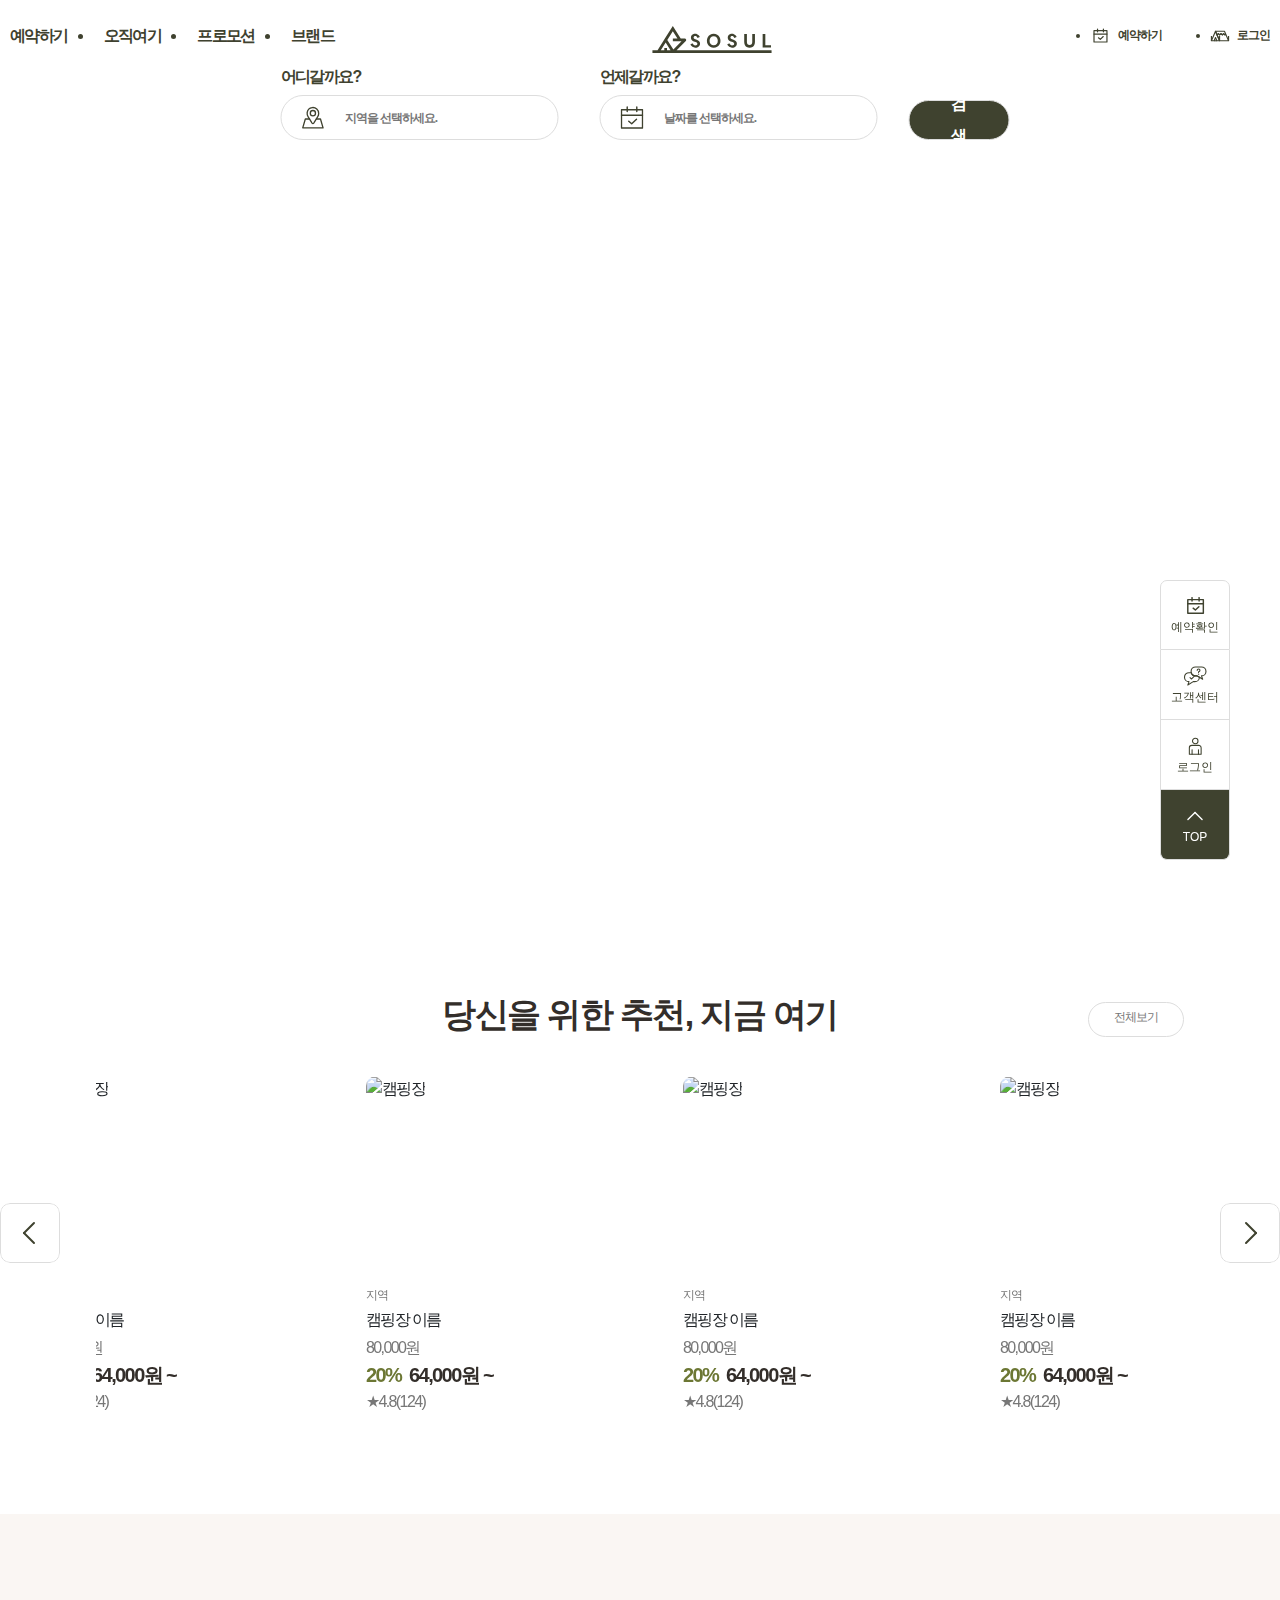
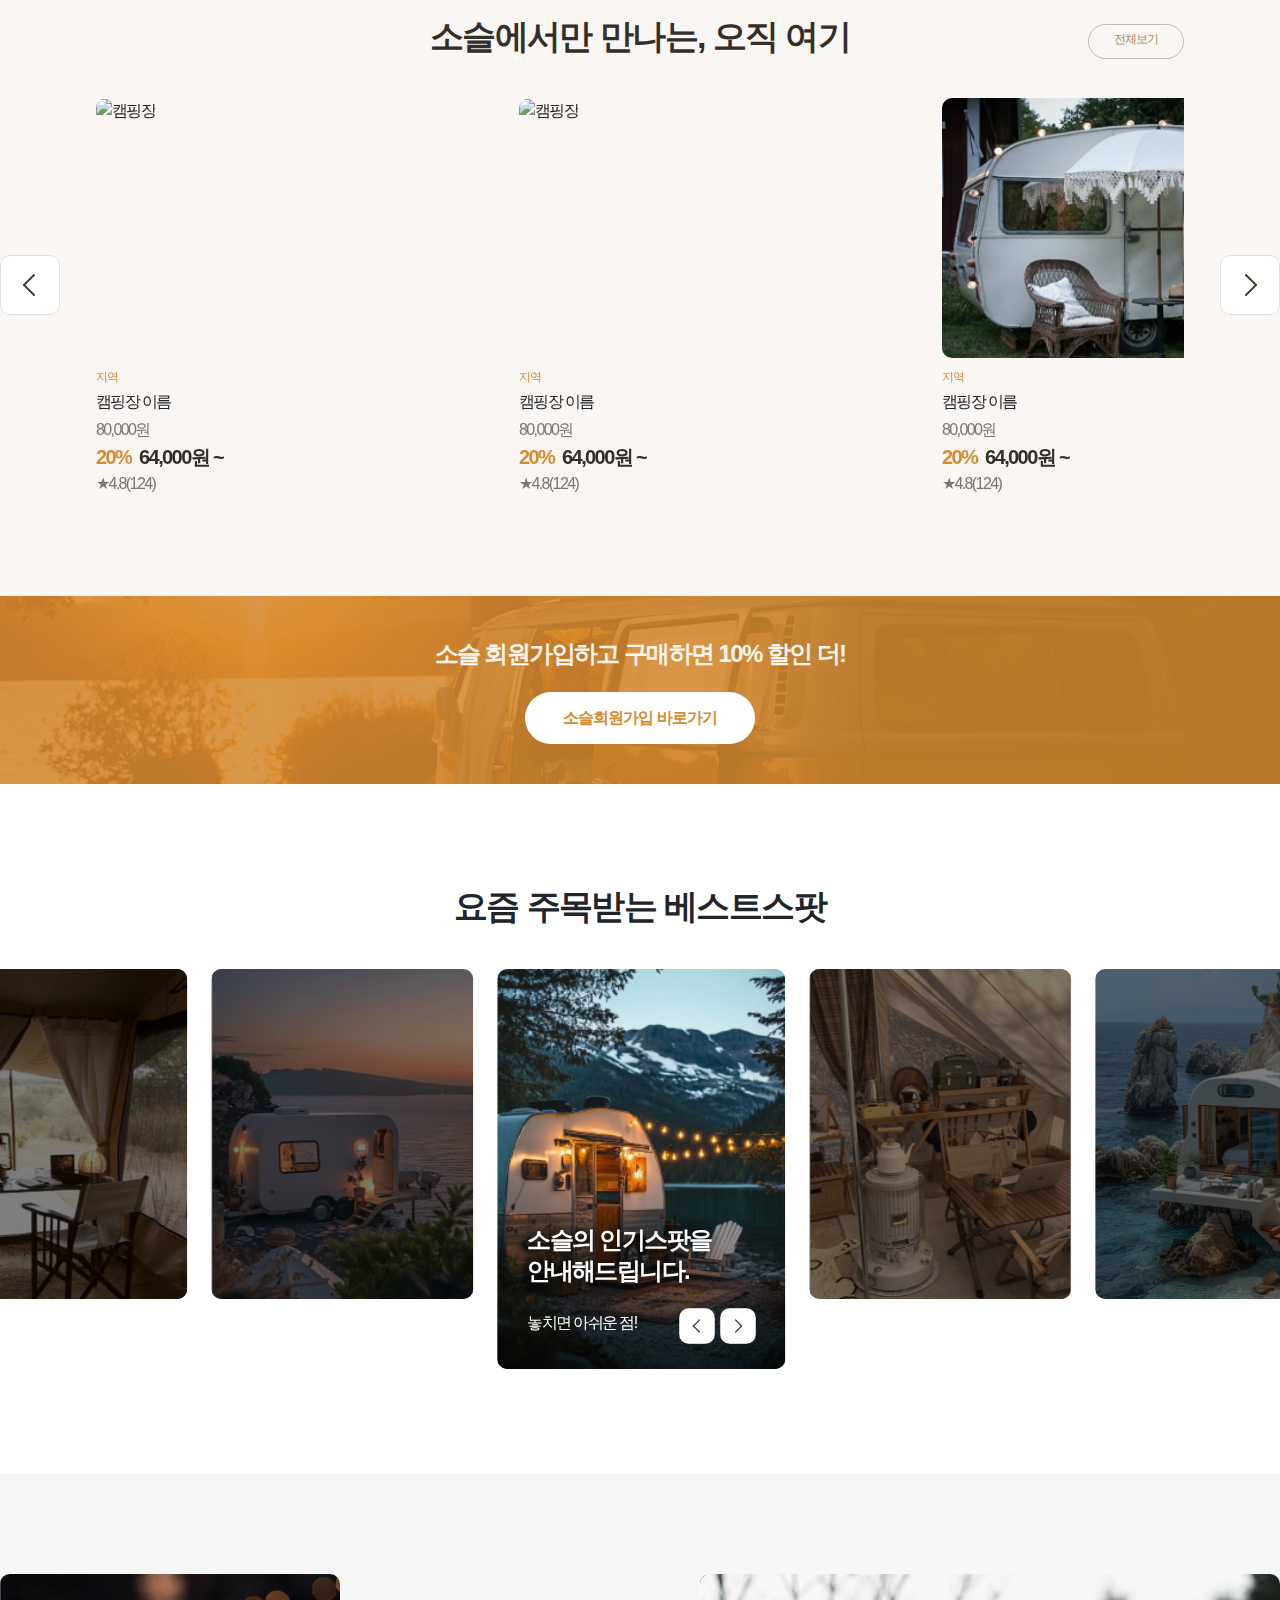
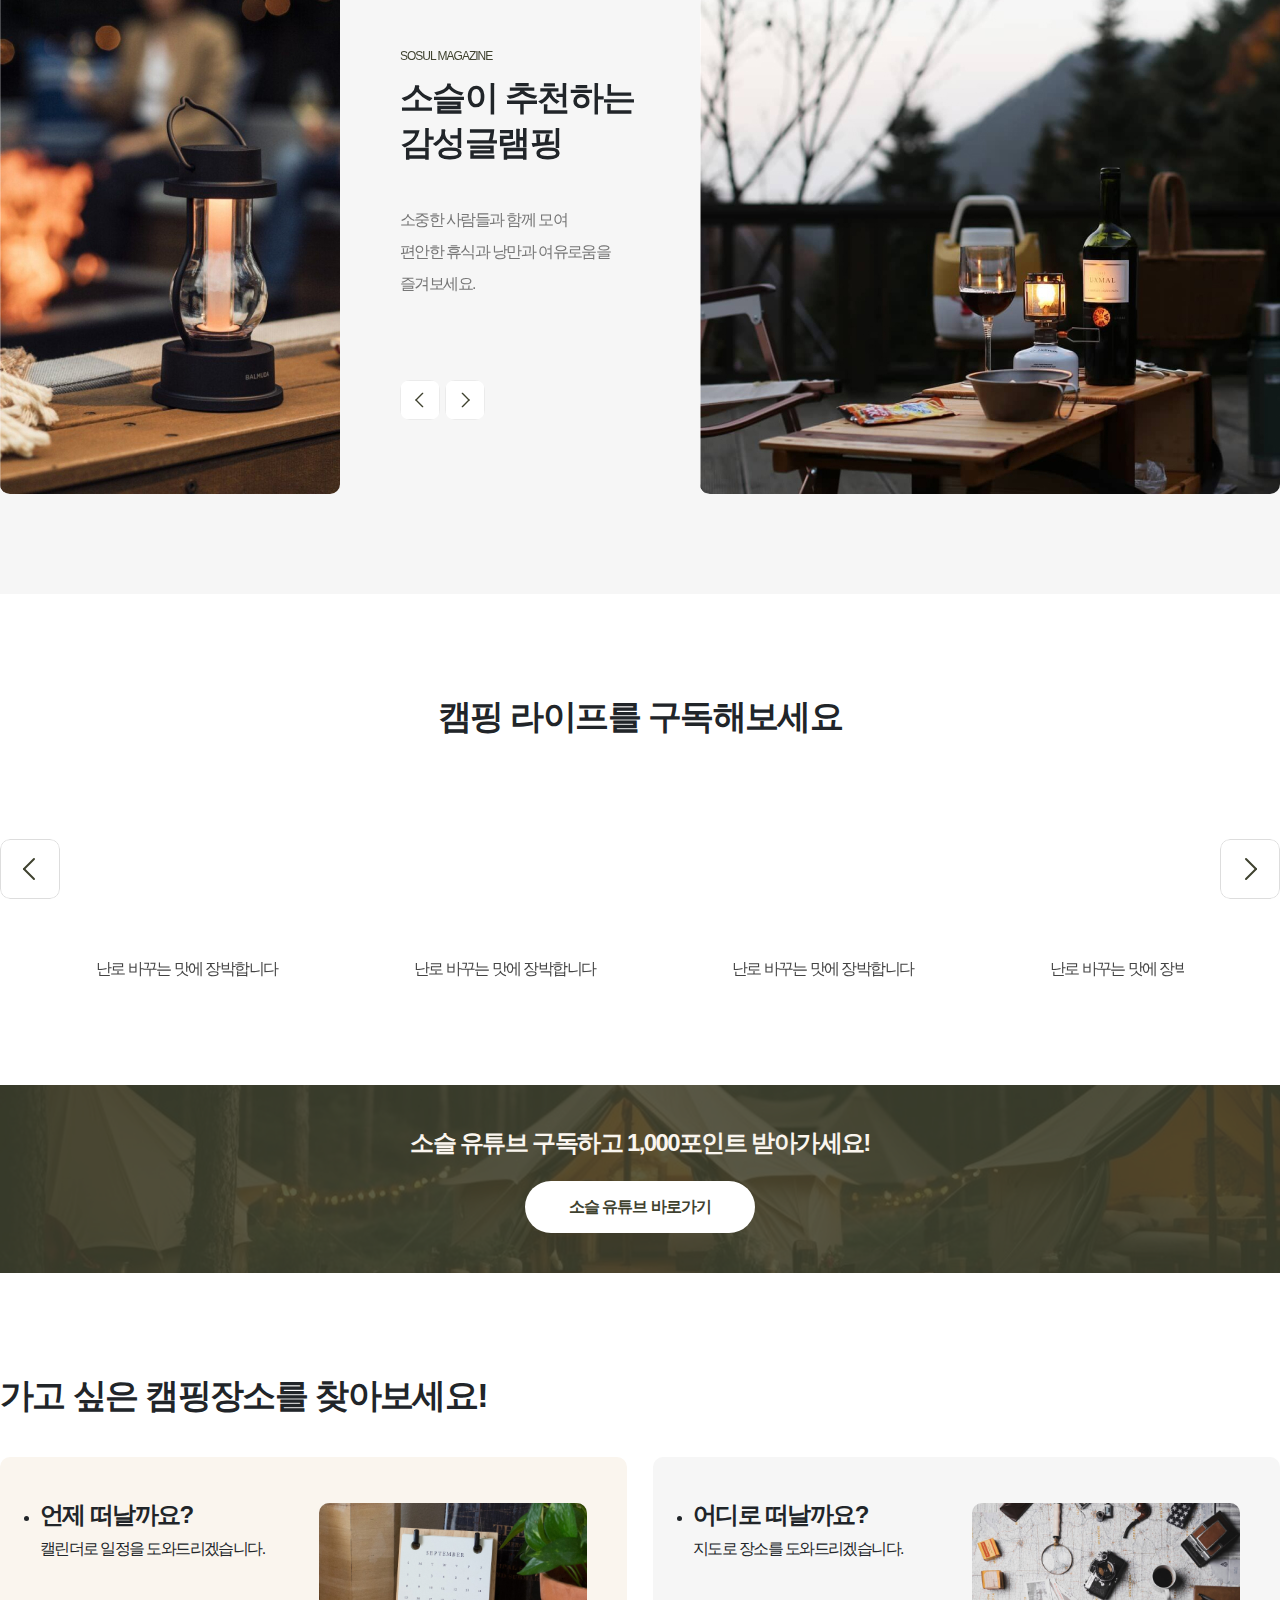
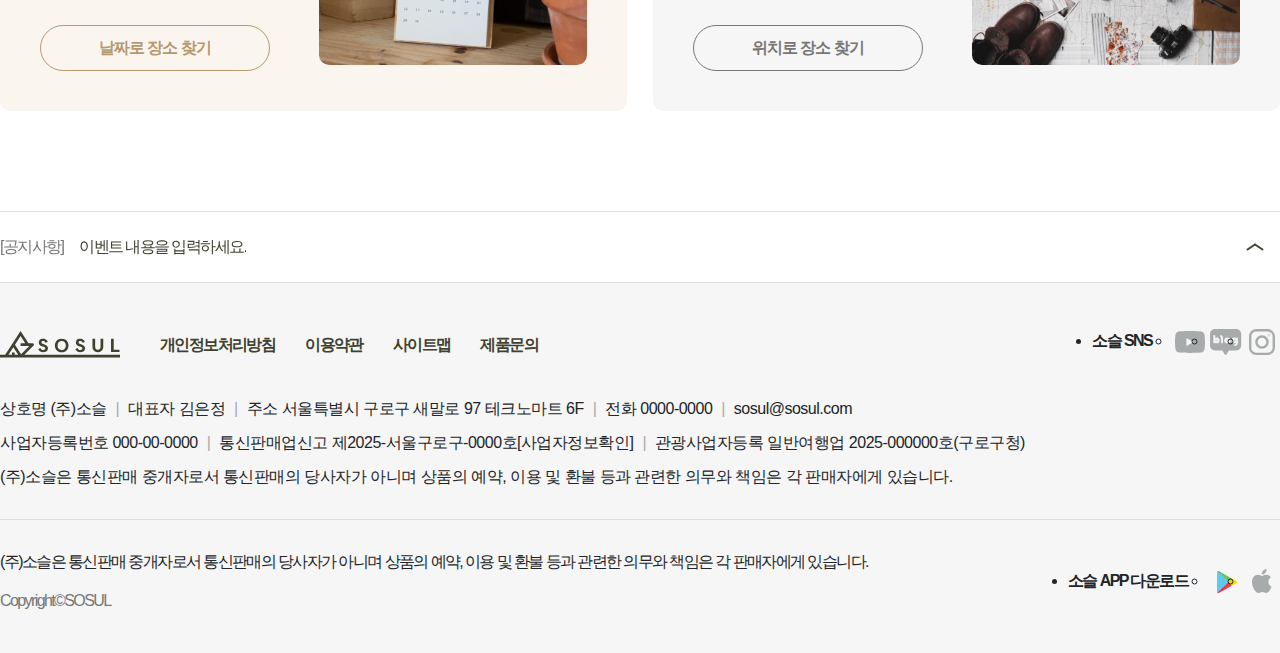
==== commit ef6936db: "20250207 작업" ====
--- a/index.html
+++ b/index.html
@@ -57,8 +57,8 @@
 
     <!-- 팀원들의 스타일 -->
     <link rel="stylesheet" href="css/yena.min.css">
-    <link rel="stylesheet" href="css/jaeeun.css">
-    <link rel="stylesheet" href="css/eunjeong.css">
+    <link rel="stylesheet" href="css/jaeeun.min.css">
+    <link rel="stylesheet" href="css/eunjeong.min.css">
     <link rel="stylesheet" href="css/chaeun.css">
 
 
@@ -224,241 +224,300 @@
 
 
 
-    <!-- jeaeun four -->
-    <div class="container_full">
-        <div id="fourbanner">
-            <div id="fourbanner1">
-                <div class="tit">
-                    <div class="here main_tit">당신을 위한 추천, 지금 여기</div>
-                    <button class="all-btn point_txt">전체보기</button>
-                </div>
-                <div id="fourbanner3">
-                    <div class="swiper nowSwiper">
-                        <div class="swiper-wrapper">
-                            <div class="swiper-slide">
-                                <div class="box1">
-                                    <img src="./img/image/image1.jpg" alt="캠핑장" class="img1" />
-                                    <div class="name1">
-                                            <div class="location point_txt">지역</div>
-                                            <div class="camping basic_txt">캠핑장 이름</div>
-                                            <div class="won point_txt">80,000원</div>
-                                        <div class="price">
-                                            <span class="percent list_tit">20%</span>
-                                            <span class="won2 list_tit">64,000원 ~</span>  
-                                        </div>
-                                        <div class="review point_txt">
-                                            <span class="star">★</span>
-                                            <span class="jum">4.8</span>
-                                            <span class="number">(124)</span>
-                                        </div>
-                                        <button class="hashtag point_txt">
-                                            예약하기
-                                        </button>
-                                    </div>
-                                </div>  
-                            </div>
-                        
-                            <div class="swiper-slide">
-                                <div class="box1">
-                                    <img src="./img/image/image2.jpg" alt="캠핑장" class="img2" />
-                                    <div class="name1">
-                                            <div class="location">지역</div>
-                                            <div class="camping">캠핑장 이름</div>
-                                            <div class="won">80,000원</div>
-                                        <div class="price">
-                                            <span class="percent">20%</span>
-                                            <span class="won2">64,000원 ~</span>  
-                                        </div>
-                                        <div class="review">
-                                            <span class="star">★</span>
-                                            <span class="jum">4.8</span>
-                                            <span class="number">(124)</span>
-                                        </div>
-                                        <button class="hashtag point_txt">
-                                            예약하기
-                                        </button>
-                                    </div>
-                                </div>
-                            </div>
-                            <div class="swiper-slide">
-                                <div class="box1">
-                                    <img src="./img/image/image3.jpg" alt="캠핑장" class="img3" />
-                                    <div class="name1">
-                                            <div class="location">지역</div>
-                                            <div class="camping">캠핑장 이름</div>
-                                            <div class="won">80,000원</div>
-                                        <div class="price">
-                                            <span class="percent">20%</span>
-                                            <span class="won2">64,000원 ~</span>  
-                                        </div>
-                                        <div class="review">
-                                            <span class="star">★</span>
-                                            <span class="jum">4.8</span>
-                                            <span class="number">(124)</span>
-                                        </div>
-                                        <button class="hashtag point_txt">
-                                            예약하기
-                                        </button>
-                                    </div>
-                                </div>
-                            </div>
-                            <div class="swiper-slide">
-                                <div class="box1">
-                                    <img src="./img/image/image4.jpg" alt="캠핑장" class="img4" />
-                                    <div class="name1">
-                                            <div class="location">지역</div>
-                                            <div class="camping">캠핑장 이름</div>
-                                            <div class="won">80,000원</div>
-                                        <div class="price">
-                                            <span class="percent">20%</span>
-                                            <span class="won2">64,000원 ~</span>  
-                                        </div>
-                                        <div class="review">
-                                            <span class="star">★</span>
-                                            <span class="jum">4.8</span>
-                                            <span class="number">(124)</span>
-                                        </div>
-                                        <button class="hashtag point_txt">
-                                            예약하기
-                                        </button>
-                                    </div>
-                                </div>
-                            </div>
-    
-                        
-                        </div>
-                        <div class="nowSwiper-pagination"></div>
-                        
-                        <div class="swiper-button-prev"></div>
-                        <div class="swiper-button-next"></div> 
-                    </div>
-                </div>
-
-            </div>
+    <!-- jeaeun main_con -->
+    <div class="main_con main_con_four p100">
+        <div class="container">
+            <div class="tit">
+                <div class="point_txt organic d-lg-none">NOW HERE</div>
+                <div class="main_tit panBlack">당신을 위한 추천,<br class="d-lg-none"> 지금 여기</div>
+                <button class="all-btn point_txt gray3">전체보기</button>
+            </div>
+            <div class="swiper nowSwiper">
+                <div class="swiper-wrapper">
+                    <div class="swiper-slide">
+                        <div class="con_box">
+                            <div class="con_img_box"><img src="./img/image/image1.jpg" alt="캠핑장" class="con_img" /></div>
+                            <div class="con_txt">
+                                <div class="location point_txt gray3">지역</div>
+                                <div class="camping basic_txt camping">캠핑장 이름</div>
+                                <div class="won sub_txt gray3">80,000원</div>
+                                <div class="price">
+                                    <span class="percent list_tit organic">20%</span>
+                                    <span class="won2 list_tit panBlack">64,000원 ~</span>  
+                                </div>
+                                <div class="review d-flex">
+                                    <span class="star sub_txt gray3">★</span>
+                                    <span class="jum sub_txt gray3">4.8</span>
+                                    <span class="number sub_txt gray3">(124)</span>
+                                </div>
+                                <button class="check_btn sub_txt gray3">
+                                    예약하기
+                                </button>
+                            </div>
+                        </div>  
+                    </div>
+                
+                    <div class="swiper-slide">
+                        <div class="con_box">
+                            <div class="con_img_box"><img src="./img/image/image2.jpg" alt="캠핑장" class="con_img" /></div>
+                            <div class="con_txt">
+                                <div class="location point_txt gray3">지역</div>
+                                <div class="camping basic_txt camping">캠핑장 이름</div>
+                                <div class="won sub_txt gray3">80,000원</div>
+                                <div class="price">
+                                    <span class="percent list_tit organic">20%</span>
+                                    <span class="won2 list_tit panBlack">64,000원 ~</span>  
+                                </div>
+                                <div class="review d-flex">
+                                    <span class="star sub_txt gray3">★</span>
+                                    <span class="jum sub_txt gray3">4.8</span>
+                                    <span class="number sub_txt gray3">(124)</span>
+                                </div>
+                                <button class="check_btn sub_txt gray3">
+                                    예약하기
+                                </button>
+                            </div>
+                        </div>  
+                    </div>
+                    <div class="swiper-slide">
+                        <div class="con_box">
+                            <div class="con_img_box"><img src="./img/image/image3.jpg" alt="캠핑장" class="con_img" /></div>
+                            <div class="con_txt">
+                                <div class="location point_txt gray3">지역</div>
+                                <div class="camping basic_txt camping">캠핑장 이름</div>
+                                <div class="won sub_txt gray3">80,000원</div>
+                                <div class="price">
+                                    <span class="percent list_tit organic">20%</span>
+                                    <span class="won2 list_tit panBlack">64,000원 ~</span>  
+                                </div>
+                                <div class="review d-flex">
+                                    <span class="star sub_txt gray3">★</span>
+                                    <span class="jum sub_txt gray3">4.8</span>
+                                    <span class="number sub_txt gray3">(124)</span>
+                                </div>
+                                <button class="check_btn sub_txt gray3">
+                                    예약하기
+                                </button>
+                            </div>
+                        </div>  
+                    </div>
+                    <div class="swiper-slide">
+                        <div class="con_box">
+                            <div class="con_img_box"><img src="./img/image/image4.jpg" alt="캠핑장" class="con_img" /></div>
+                            <div class="con_txt">
+                                <div class="location point_txt gray3">지역</div>
+                                <div class="camping basic_txt camping">캠핑장 이름</div>
+                                <div class="won sub_txt gray3">80,000원</div>
+                                <div class="price">
+                                    <span class="percent list_tit organic">20%</span>
+                                    <span class="won2 list_tit panBlack">64,000원 ~</span>  
+                                </div>
+                                <div class="review d-flex">
+                                    <span class="star sub_txt gray3">★</span>
+                                    <span class="jum sub_txt gray3">4.8</span>
+                                    <span class="number sub_txt gray3">(124)</span>
+                                </div>
+                                <button class="check_btn sub_txt gray3">
+                                    예약하기
+                                </button>
+                            </div>
+                        </div>  
+                    </div>
+
+                
+                </div>
+            </div>
+            <div class="nowSwiper-pagination"></div>
+                
+            <div class="now-button-prev"></div>
+            <div class="now-button-next"></div> 
         </div>
 
         <script>
             const nowswiper = new Swiper(".nowSwiper", {
-                slidesPerView: 1, 
+                slidesPerView: "auto",
+                autoplay: {
+                    delay: 5000,
+                    disableOnInteraction: false,
+                },
+                freeMode: false,
+                autoHeight : true,
+                loop: true,
+                loopAdditionalSlides: 1,
+                navigation: {
+                    nextEl: ".now-button-next",
+                    prevEl: ".now-button-prev",
+                },
                 grid: {
-                    rows: 2, 
-                },
-                spaceBetween: 0,
-                pagination: {
-                    type: "",
-                    el: ".nowSwiper-pagination",
-                    clickable: true,
-                },
-                navigation: {
-                    nextEl: ".swiper-button-next", // 다음 버튼
-                    prevEl: ".swiper-button-prev", // 이전 버튼
+                    rows: 2,  // 2줄로 표시
                 },
                 breakpoints: {
-            
+                    // 991px 이하일 때
                     991: {
-                        slidesPerView: 4,
+                        slidesPerView: 2,  // 991px 이하에서는 한 번에 2개의 슬라이드를 보여줍니다.
                         grid: {
-                            rows: 1, 
+                            rows: 2,  // 2줄로 표시
                         },
                     },
                 },
             });
+
+            // const nowswiper = new Swiper(".nowSwiper", {
+            //     slidesPerView: 1, 
+            //     grid: {
+            //         rows: 2, 
+            //     },
+            //     spaceBetween: 0,
+            //     pagination: {
+            //         type: "",
+            //         el: ".nowSwiper-pagination",
+            //         clickable: true,
+            //     },
+            //     navigation: {
+            //         nextEl: ".swiper-button-next", // 다음 버튼
+            //         prevEl: ".swiper-button-prev", // 이전 버튼
+            //     },
+            //     breakpoints: {
+            
+            //         991: {
+            //             slidesPerView: 4,
+            //             grid: {
+            //                 rows: 1, 
+            //             },
+            //         },
+            //     },
+            // });
         </script>
-        <script src="https://cdn.jsdelivr.net/npm/swiper@11/swiper-bundle.min.js"></script>
-    </div>
-                    
-                    
-                        
-    <!--// jeaeun four -->
+    </div>            
+    <!--// jeaeun main_con -->
 
     <!-- jeaeun three -->
-    <div id="threebanner">
-        <div id="threebanner1">
+    <div class="main_con main_con_three p100">
+        <div class="container">
             <div class="tit">
-                <div class="here main_tit">소슬에서만 만나는, 오직 여기</div>
-                <button class="all-btn point_txt">전체보기</button>
-            </div>
-            
-            <div id="threebanner2">
-                <button class="button3">
-                    <svg width="60" height="60" viewBox="0 0 60 60" fill="none" xmlns="http://www.w3.org/2000/svg">
-                        <rect x="0.5" y="0.5" width="59" height="59" rx="9.5" fill="white" stroke="#DDDDDD"/>
-                        <path d="M34 40L24 29.9814" stroke="#3F422F" stroke-width="2" stroke-miterlimit="10" stroke-linecap="round"/>
-                        <path d="M24 29.9814L34 19.9999" stroke="#3F422F" stroke-width="2" stroke-miterlimit="10" stroke-linecap="round"/>
-                    </svg>
-                </button>
-            </div>
-            <div id="threebanner3">    
-                <div class="box2">
-                    <img src="./img/image/image5.jpg" alt="캠핑장" class="img5" />
-                    <div class="name2">
-                            <div class="location">지역</div>
-                            <div class="camping">캠핑장 이름</div>
-                            <div class="won">80,000원</div>
-                        <div class="price">
-                            <span class="percent">20%</span>
-                            <span class="won2">64,000원 ~</span>  
-                        </div>
-                        <div class="review">
-                            <span class="star">★</span>
-                            <span class="jum">4.8</span>
-                            <span class="number">(124)</span>
-                        </div>
-                        <button class="hashtag point_txt">
-                            예약하기
-                        </button>
-                    </div>
-                </div>        
-                <div class="box2">
-                    <img src="./img/image/image6.jpg" alt="캠핑장" class="img6" />
-                    <div class="name2">
-                            <div class="location">지역</div>
-                            <div class="camping">캠핑장 이름</div>
-                            <div class="won">80,000원</div>
-                        <div class="price">
-                            <span class="percent">20%</span>
-                            <span class="won2">64,000원 ~</span>  
-                        </div>
-                        <div class="review">
-                            <span class="star">★</span>
-                            <span class="jum">4.8</span>
-                            <span class="number">(124)</span>
-                        </div>
-                        <button class="hashtag point_txt">
-                            예약하기
-                        </button>
-                    </div>
-                </div>
-                <div class="box2">
-                    <img src="./img/image/image7.jpg" alt="캠핑장" class="img7" />
-                    <div class="name2">
-                            <div class="location">지역</div>
-                            <div class="camping">캠핑장 이름</div>
-                            <div class="won">80,000원</div>
-                        <div class="price">
-                            <span class="percent">20%</span>
-                            <span class="won2">64,000원 ~</span>  
-                        </div>
-                        <div class="review">
-                            <span class="star">★</span>
-                            <span class="jum">4.8</span>
-                            <span class="number">(124)</span>
-                        </div>
-                        <button class="hashtag point_txt">
-                            예약하기
-                        </button>
-                    </div>
-                </div>
-            </div>
-            <button class="button4">
-                <svg width="60" height="60" viewBox="0 0 60 60" fill="none" xmlns="http://www.w3.org/2000/svg">
-                    <rect x="0.5" y="0.5" width="59" height="59" rx="9.5" fill="white" stroke="#DDDDDD"/>
-                    <path d="M26 20L36 30.0186" stroke="#3F422F" stroke-width="2" stroke-miterlimit="10" stroke-linecap="round"/>
-                    <path d="M36 30.0186L26 40.0001" stroke="#3F422F" stroke-width="2" stroke-miterlimit="10" stroke-linecap="round"/>
-                </svg>
-            </button>    
-        </div>
-    </div>   
+                <div class="point_txt apricot d-lg-none">ONLY HERE</div>
+                <div class="main_tit panBlack">소슬에서만 만나는,<br class="d-lg-none"> 오직 여기</div>
+                <button class="all-btn point_txt gray3">전체보기</button>
+            </div>
+            <div class="swiper hereSwiper">
+                <div class="swiper-wrapper">
+                    <div class="swiper-slide">
+                        <div class="con_box">
+                            <div class="con_img_box"><img src="./img/image/image1.jpg" alt="캠핑장" class="con_img" /></div>
+                            <div class="con_txt">
+                                <div class="location point_txt apricot">지역</div>
+                                <div class="camping basic_txt camping">캠핑장 이름</div>
+                                <div class="won sub_txt gray3">80,000원</div>
+                                <div class="price">
+                                    <span class="percent list_tit apricot">20%</span>
+                                    <span class="won2 list_tit panBlack">64,000원 ~</span>  
+                                </div>
+                                <div class="review d-flex">
+                                    <span class="star sub_txt gray3">★</span>
+                                    <span class="jum sub_txt gray3">4.8</span>
+                                    <span class="number sub_txt gray3">(124)</span>
+                                </div>
+                                <button class="check_btn sub_txt gray3">
+                                    예약하기
+                                </button>
+                            </div>
+                        </div>  
+                    </div>
+                
+                    <div class="swiper-slide">
+                        <div class="con_box">
+                            <div class="con_img_box"><img src="./img/image/image5.jpg" alt="캠핑장" class="con_img" /></div>
+                            <div class="con_txt">
+                                <div class="location point_txt apricot">지역</div>
+                                <div class="camping basic_txt camping">캠핑장 이름</div>
+                                <div class="won sub_txt gray3">80,000원</div>
+                                <div class="price">
+                                    <span class="percent list_tit apricot">20%</span>
+                                    <span class="won2 list_tit panBlack">64,000원 ~</span>  
+                                </div>
+                                <div class="review d-flex">
+                                    <span class="star sub_txt gray3">★</span>
+                                    <span class="jum sub_txt gray3">4.8</span>
+                                    <span class="number sub_txt gray3">(124)</span>
+                                </div>
+                                <button class="check_btn sub_txt gray3">
+                                    예약하기
+                                </button>
+                            </div>
+                        </div>  
+                    </div>
+                    <div class="swiper-slide">
+                        <div class="con_box">
+                            <div class="con_img_box"><img src="./img/image/image6.jpg" alt="캠핑장" class="con_img" /></div>
+                            <div class="con_txt">
+                                <div class="location point_txt apricot">지역</div>
+                                <div class="camping basic_txt camping">캠핑장 이름</div>
+                                <div class="won sub_txt gray3">80,000원</div>
+                                <div class="price">
+                                    <span class="percent list_tit apricot">20%</span>
+                                    <span class="won2 list_tit panBlack">64,000원 ~</span>  
+                                </div>
+                                <div class="review d-flex">
+                                    <span class="star sub_txt gray3">★</span>
+                                    <span class="jum sub_txt gray3">4.8</span>
+                                    <span class="number sub_txt gray3">(124)</span>
+                                </div>
+                                <button class="check_btn sub_txt gray3">
+                                    예약하기
+                                </button>
+                            </div>
+                        </div>  
+                    </div>
+                    <div class="swiper-slide">
+                        <div class="con_box">
+                            <div class="con_img_box"><img src="./img/image/image7.jpg" alt="캠핑장" class="con_img" /></div>
+                            <div class="con_txt">
+                                <div class="location point_txt apricot">지역</div>
+                                <div class="camping basic_txt camping">캠핑장 이름</div>
+                                <div class="won sub_txt gray3">80,000원</div>
+                                <div class="price">
+                                    <span class="percent list_tit apricot">20%</span>
+                                    <span class="won2 list_tit panBlack">64,000원 ~</span>  
+                                </div>
+                                <div class="review d-flex">
+                                    <span class="star sub_txt gray3">★</span>
+                                    <span class="jum sub_txt gray3">4.8</span>
+                                    <span class="number sub_txt gray3">(124)</span>
+                                </div>
+                                <button class="check_btn sub_txt gray3">
+                                    예약하기
+                                </button>
+                            </div>
+                        </div>  
+                    </div>
+
+                
+                </div>
+            </div>
+            <div class="hereSwiper-pagination"></div>
+                
+            <div class="here-button-prev"></div>
+            <div class="here-button-next"></div> 
+        </div>
+
+        <script>
+            const hereswiper = new Swiper(".hereSwiper", {
+                slidesPerView: "auto",
+                autoplay: {
+                    delay: 5000,
+                    disableOnInteraction: false,
+                },
+                freeMode: false,
+                autoHeight : true,
+                loop: false,
+                loopAdditionalSlides: 1,
+                navigation: {
+                    nextEl: ".here-button-next",
+                    prevEl: ".here-button-prev",
+                },
+            });
+        </script>
+    </div>  
     <!--// jeaeun three -->
 
     <!-- yena banner -->
--- a/css/same.css
+++ b/css/same.css
@@ -37,6 +37,7 @@
 .sub_tit {font-size:var(--sub_tit, 1.5rem);}
 .list_tit {font-size:var(--list_tit, 1.25rem);}
 .basic_txt {font-size:var(--basic_txt, 1rem);}
+.sub_txt {font-size:var(--basic_txt, 0.875rem);}
 .point_txt {font-size:var(--point_txt, 0.75rem);}
 
 /* color */
@@ -84,4 +85,5 @@
 @media (max-width:991px) {
   .container_full {width:94%;}
   .container {width:94%;}
+  .p100 {padding:50px 0;}
 }--- a/css/jaeeun.min.css
+++ b/css/jaeeun.min.css
@@ -0,0 +1 @@
+.main_con .container{padding:0 6rem}@media(max-width: 991px){.main_con .container{padding:0}}.main_con .tit{text-align:center;position:relative}.main_con .tit .point_txt{padding-bottom:.625rem}@media(max-width: 991px){.main_con .tit .point_txt{text-align:left}}@media(max-width: 991px){.main_con .tit .main_tit{text-align:left}}.main_con .all-btn{position:absolute;top:10px;right:0;padding:5px 25px;background:none;border:1px solid #ddd;border-radius:50px}@media(max-width: 991px){.main_con .all-btn{display:none}}.main_con .all-btn:hover{background-color:#ddd}.main_con .con_txt{display:flex;flex-direction:column;padding-top:10px}.main_con .con_txt .price{font-weight:700}.main_con .con_txt .percent{margin-right:5px}.main_con .con_img{width:100%;height:100%}.main_con .check_btn{display:none}.main_con_four .percent{color:#6c7734}.main_con_four .swiper-slide{max-width:297px;margin-right:20px}.main_con_four .now-button-next,.main_con_four .now-button-prev{width:3.75rem;height:3.75rem;border-radius:.625rem;position:absolute;top:50%}@media(max-width: 991px){.main_con_four .now-button-next,.main_con_four .now-button-prev{display:none}}.main_con_four .now-button-next{background:url("../img/icon/arrow_right.svg") no-repeat;background-position:center;background-size:cover;right:0}.main_con_four .now-button-prev{background:url("../img/icon/arrow_left.svg") no-repeat;background-position:center;background-size:cover;margin-right:-0.313rem;left:0}.main_con_four .now-button-next::after,.main_con_four .now-button-prev::after{display:none}.main_con_four .con_img_box{height:200px;overflow:hidden;border-radius:10px}.main_con_three{background:#faf6f3}.main_con_three .all-btn{border:1px solid #c3b8ab;color:#9c8972}.main_con_three .swiper-slide{max-width:403px;margin-right:20px}.main_con_three .swiper-slide:last-child{margin-right:0}.main_con_three .con_img_box{height:260px;overflow:hidden;border-radius:10px}.main_con_three .here-button-next,.main_con_three .here-button-prev{width:3.75rem;height:3.75rem;border-radius:.625rem;position:absolute;top:50%}@media(max-width: 991px){.main_con_three .here-button-next,.main_con_three .here-button-prev{display:none}}.main_con_three .here-button-next{background:url("../img/icon/arrow_right.svg") no-repeat;background-position:center;background-size:cover;right:0}.main_con_three .here-button-prev{background:url("../img/icon/arrow_left.svg") no-repeat;background-position:center;background-size:cover;margin-right:-0.313rem;left:0}.main_con_three .here-button-next::after,.main_con_three .here-button-prev::after{display:none}--- a/css/eunjeong.min.css
+++ b/css/eunjeong.min.css
@@ -0,0 +1 @@
+.d-flex,.quick-menu,.video-container{display:flex}.jcc,.search-container,.search-box{justify-content:center}.jcb{justify-content:space-between}.aic{align-items:center}.aie{align-items:flex-end}#hd{max-width:120rem;height:4.5rem;position:relative;z-index:10}#hd .container{margin:0 auto;padding:1.25rem 0}#gnb a{text-decoration:none;transition:color .3s ease;font-weight:700;padding:.625rem}#gnb a:hover{color:#d68b30}.Category-btn{border:none}.top-logo{position:absolute;right:51.9375rem;top:1.3125rem;width:8.5rem;height:1.875rem}.util{font-weight:600;gap:.3125rem;justify-content:flex-end;padding:.3125rem .625rem}.util svg{width:1.25rem;height:1.25rem;margin-right:.3125rem}a{gap:.3125rem;text-decoration:none;color:#3f422f}.video-container{position:relative;max-width:100%;height:calc(100vh - 80px);margin:0 auto;justify-content:center;align-items:center;overflow:hidden;border-radius:.625rem;z-index:-1}.video-bg{position:absolute;max-width:112.375rem;height:100%;top:0;left:0;right:0;margin:auto;width:calc(100% - 30px);border-radius:.625rem;z-index:-1;-webkit-clip-path:inset(0 round 0.625rem);clip-path:inset(0 round 0.625rem)}.video-icon{position:absolute;bottom:2.4923rem;justify-content:center}.search-box,.search-container{z-index:20}.search-box{position:absolute;max-width:89.6875rem;height:5rem;align-content:center;top:4.5rem;left:50%;transform:translateX(-50%);text-align:center}.search-container{position:absolute;width:89.6875rem;height:4.25rem;gap:1.3125rem;align-items:flex-end;left:50%;top:4.5rem;transform:translateX(-50%)}.topwhere,.topwhen{display:flex;max-width:17.375rem;flex-direction:column;align-items:flex-start;gap:.625rem;line-height:1rem;font-weight:700;margin:0 .625rem}.textnowrap{padding:.625rem}.search-container button{gap:.625rem;width:17.375rem;padding:.625rem 0 .625rem 1.25rem;border:.0625rem solid #ddd;border-radius:3.125rem;background-color:#fff;font-weight:600;color:#777}.search-container button svg{width:1.4375rem;height:1.4375rem;margin-right:.625rem;color:#3f422f}.search-container .close-svg{position:absolute;top:0;right:2.5rem;background:none;border:none;width:1.25rem;height:1.25rem}.search-container .search-btn{width:6.3125rem;height:2.5rem;padding:.9375rem 2.1875rem;background-color:#3f422f;color:#fff;font-weight:600;border-radius:3.125rem;text-align:center}.quick-menu{position:fixed;bottom:2.5rem;right:3.125rem;width:4.375rem;height:17.5rem;flex-direction:column;align-items:center;justify-content:space-between;z-index:1000}.quick-btn{width:4.375rem;height:4.375rem;border:.0625rem solid #ddd;flex-direction:column;font-weight:500;text-align:center;border-top:none;justify-content:center}.quick-btn:first-child{border-top:.0625rem solid #ddd}.quick-btn svg{width:1.5rem;height:1.5rem}.quick-btn span{display:block}.btn-reserve{border-radius:10% 10% 0 0;background-color:#fff}.btn-chat,.btn-log{background-color:#fff}.btn-top{border-radius:0 0 10% 10%}h1 a img{max-width:7.5rem;height:auto;transition:all .3s ease}@media(max-width: 991px){h1 a img{width:5.6875rem}.video-container{height:21.875rem}.video-bg{height:21.875rem}}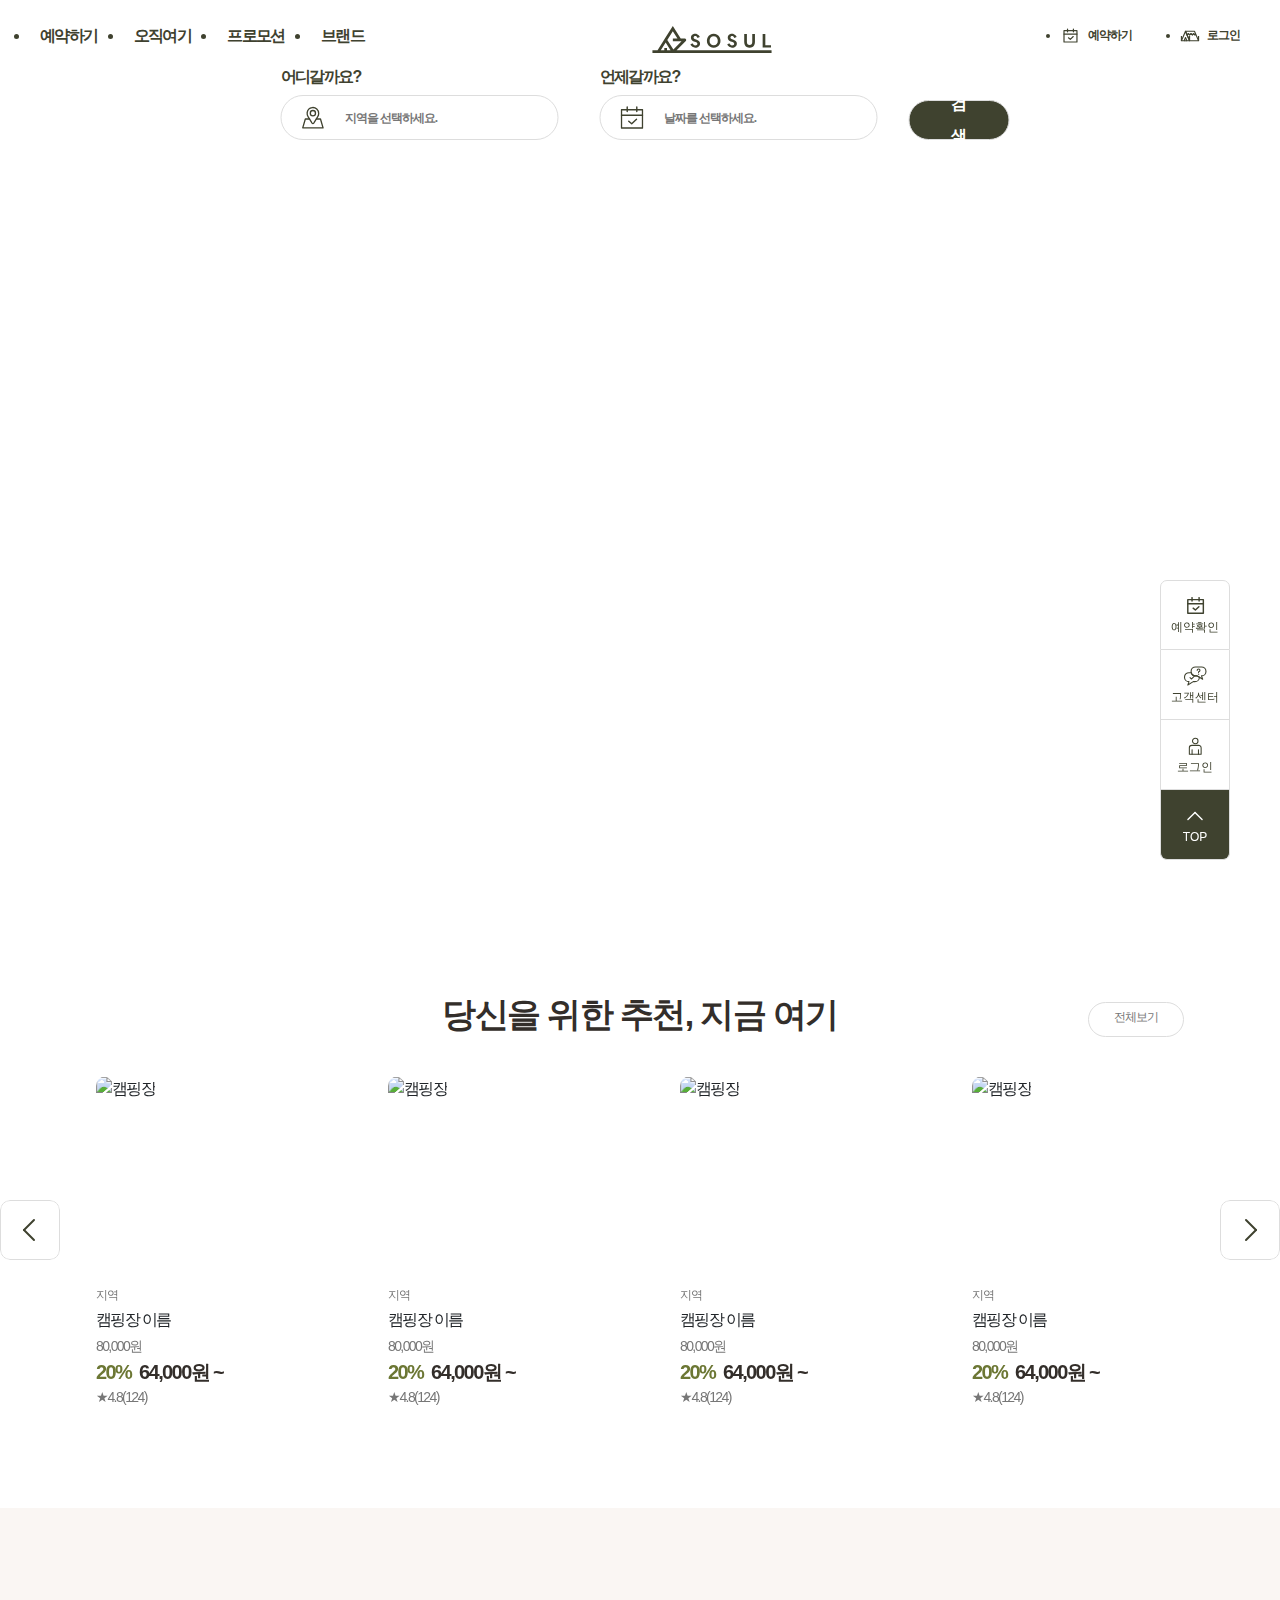
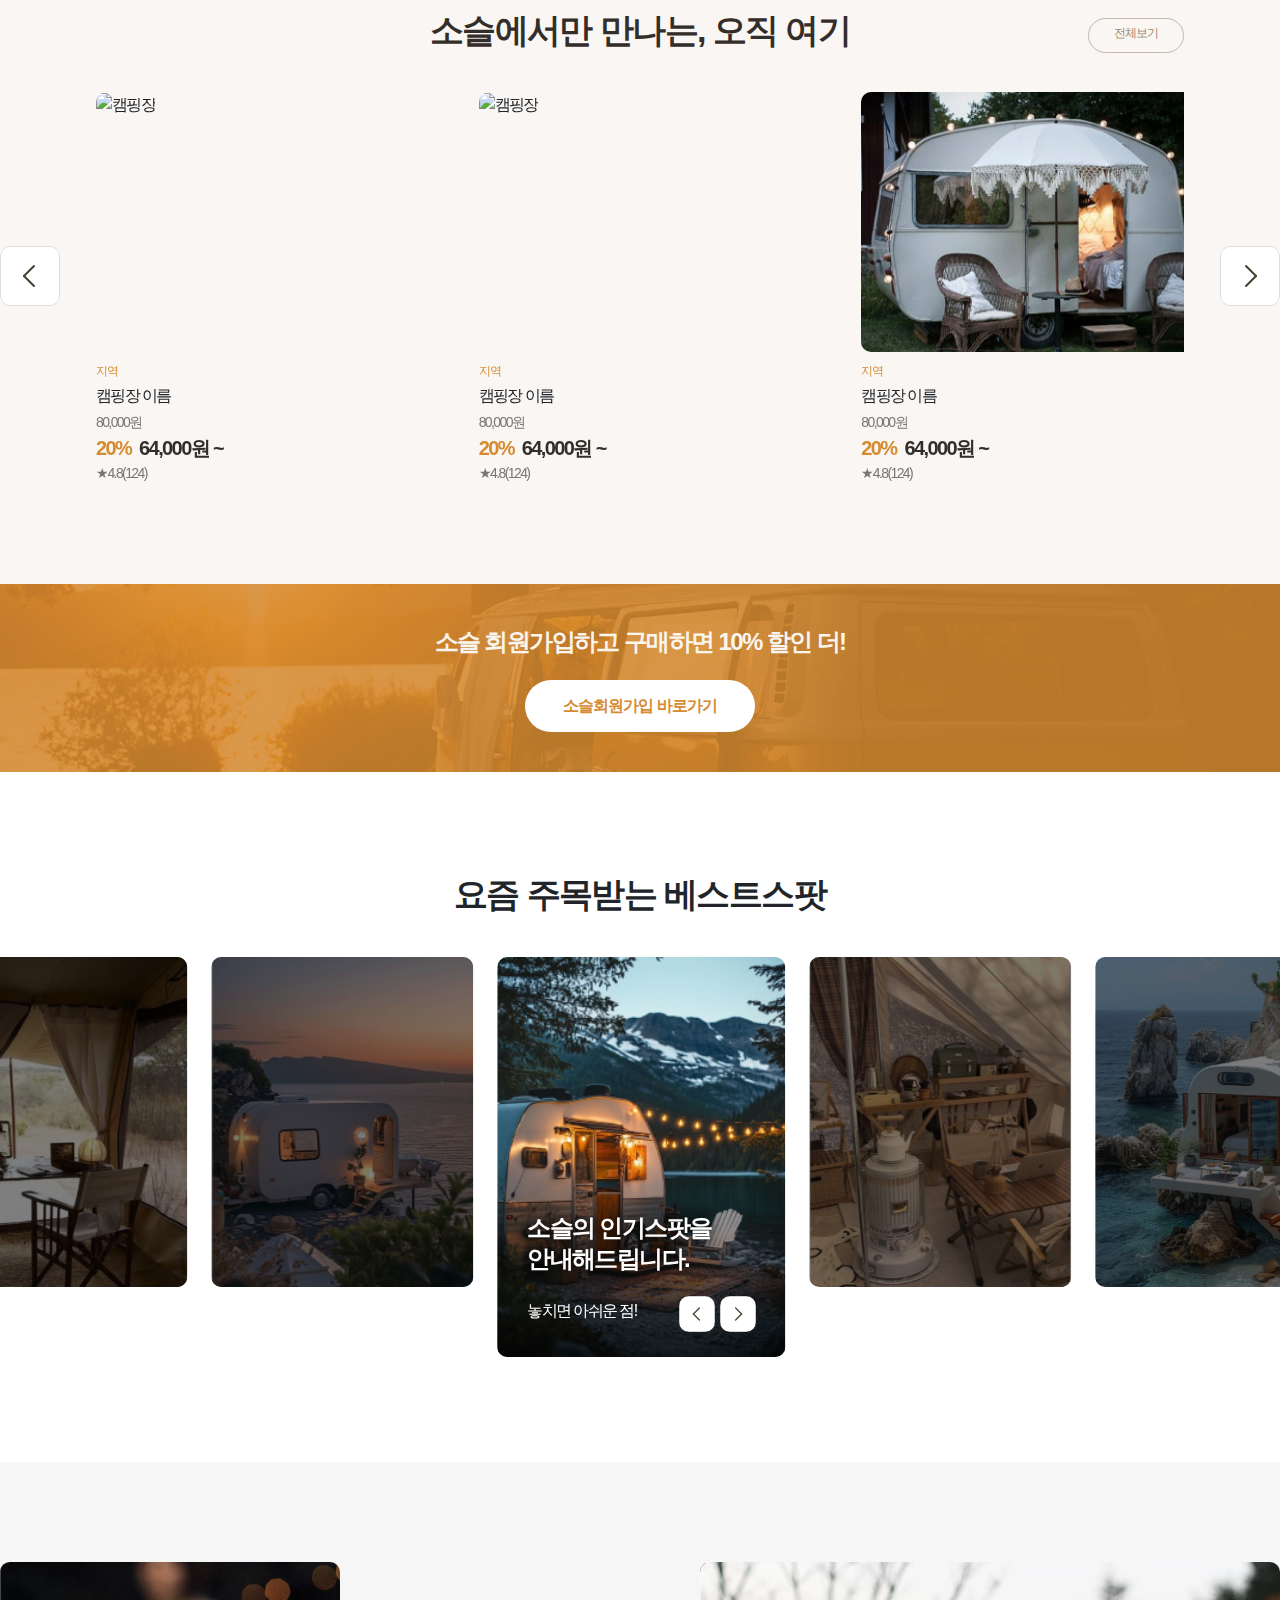
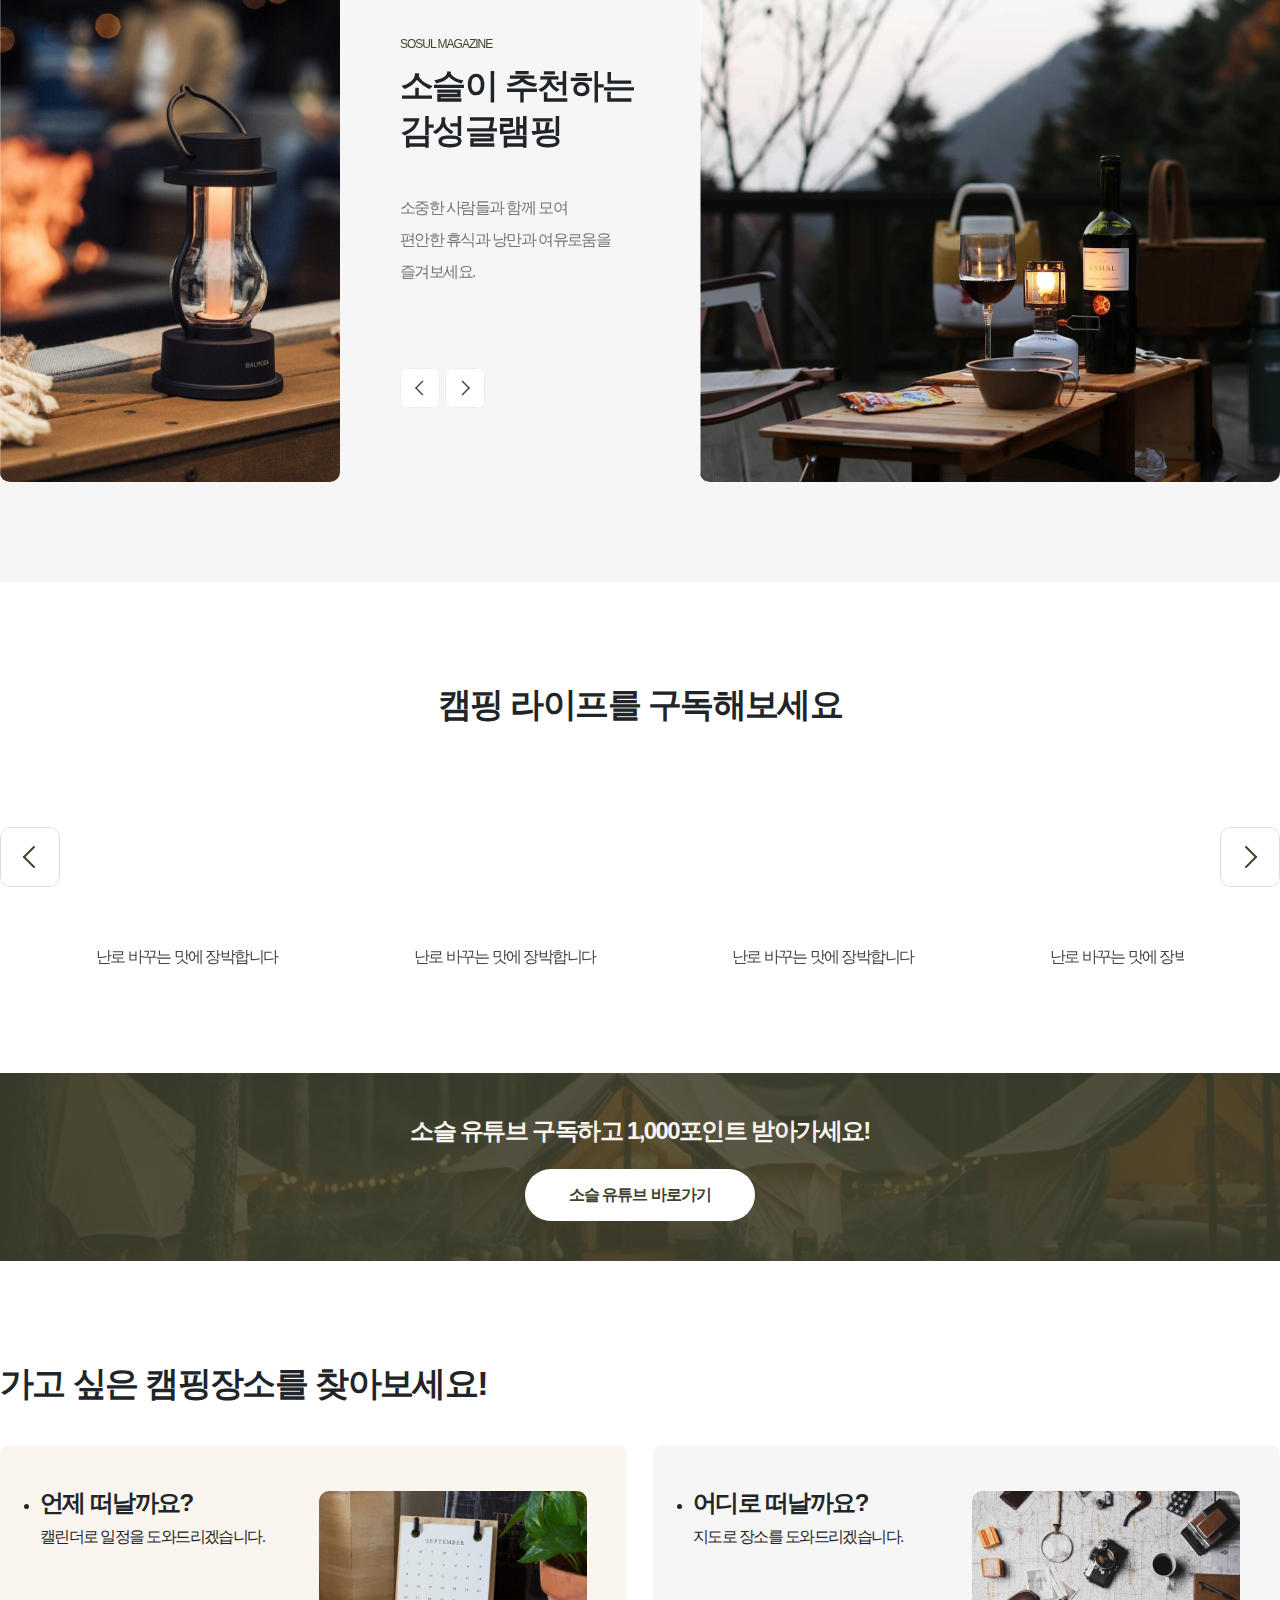
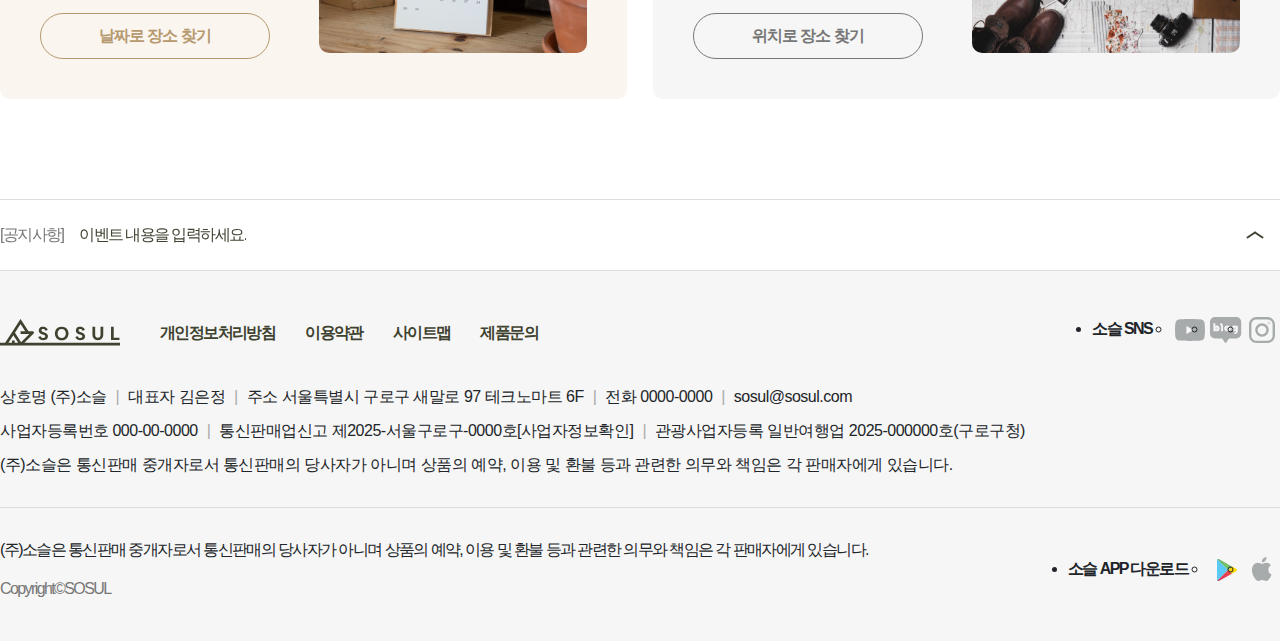
==== commit 57f33b16: "모바일 메뉴 작업" ====
--- a/index.html
+++ b/index.html
@@ -5,14 +5,15 @@
     <meta name="viewport" content="width=device-width, initial-scale=1.0">
     <title>Sosul소슬</title>
     <!-- seo -->
+    <!-- seo -->
     <meta name="description" content="" /> 
     <meta property="og:locale" content="ko_KR" /> 
     <meta property="og:site_name" content="" /> 
-    <meta property="og:url" content=""/> 
+    <meta property="og:url" content="https://item-team-sosul.vercel.app/"/> 
     <meta property="og:type" content="website" /> 
-    <meta property="og:title" content="" /> 
-    <meta property="og:description" content="" /> 
-    <meta property="og:image" content="" />
+    <meta property="og:title" content="Sosul소슬" /> 
+    <meta property="og:description" content="캠핑, 차박, 글램핑 등 자연 속에서 진정한 휴식을 원하는 고객을 위한 캠핑 예약 플랫폼" /> 
+    <meta property="og:image" content="./img/image/sosul_kakao.jpg" />
 
     <!-- 파비콘 바로가기 -->
     <link rel="apple-touch-icon" sizes="57x57" href="./img/favicon/apple-icon-57x57.png">
@@ -39,6 +40,12 @@
     <!-- font icon -->
     <link rel="stylesheet" href="https://cdn.jsdelivr.net/npm/bootstrap-icons@1.11.3/font/bootstrap-icons.min.css">
 
+    <!-- Bootstrap CSS -->
+    <link href="https://cdn.jsdelivr.net/npm/bootstrap@5.3.0/dist/css/bootstrap.min.css" rel="stylesheet">
+
+    <!-- Bootstrap JS -->
+    <script src="https://cdn.jsdelivr.net/npm/bootstrap@5.3.0/dist/js/bootstrap.bundle.min.js"></script>
+
     <!-- 초기화 -->
     <link href="https://cdn.jsdelivr.net/npm/reset-css@5.0.2/reset.min.css" rel="stylesheet">
     <!-- 그리드 시스템 -->
@@ -70,7 +77,7 @@
         <div class="container_full d-flex jcb aic">
             <h1 class="order-1"><a href=""><img src="./img/logo/logo.svg" alt=""></a></h1>
 
-            <button class="Category-btn d-lg-none white bg-white">
+            <button class="Category-btn d-lg-none white bg-white" type="button" data-bs-toggle="offcanvas" data-bs-target="#categoryMenu" aria-controls="categoryMenu">
                 <svg xmlns="http://www.w3.org/2000/svg" width="24" height="24" viewBox="0 0 20 20" fill="none">
                     <line x1="3" y1="5.4" x2="17" y2="5.4" stroke="#3F422F" stroke-width="1.2"/>
                     <line x1="3" y1="10.0667" x2="17" y2="10.0667" stroke="#3F422F" stroke-width="1.2"/>
@@ -107,12 +114,150 @@
                             <path d="M14.2954 3.46313L12.9244 4.85493L11.5482 3.46313L10.1719 4.85493L8.79572 3.46313L7.42468 4.85493L10.0478 10.9999H19.4795L16.4994 4.01985L15.6716 4.85493L14.2954 3.46313Z" stroke="#3F422F" stroke-width="1.2" stroke-linejoin="round"/>
                             <path d="M10.046 11V6" stroke="#3F422F" stroke-width="1.2" stroke-linejoin="round"/>
                         </svg>
-                    <span class="d-none d-lg-inline">로그인</span>
-                </a></li>
+                    <span class="d-none d-lg-inline">로그인</span></a>
+                </li>
             </ul>
-        </div>       
+        </div>
     </header>
+    <div class="mo-search container_full d-lg-none d-flex jcb aic white_bg">
+        <button class="mo-search-btn container_full white_bg point_txt">
+            <svg xmlns="http://www.w3.org/2000/svg" width="20" height="20" viewBox="0 0 20 20" fill="none">
+                <path d="M15.4667 9.5625C15.4667 12.858 12.8077 15.525 9.53333 15.525C6.25896 15.525 3.6 12.858 3.6 9.5625C3.6 6.26698 6.25896 3.6 9.53333 3.6C12.8077 3.6 15.4667 6.26698 15.4667 9.5625Z" stroke="#3F422F" stroke-width="1.2"/>
+                <line y1="-0.6" x2="5.29153" y2="-0.6" transform="matrix(0.70553 0.70868 -0.70553 0.70868 13.2667 14.25)" stroke="#3F422F" stroke-width="1.2"/>
+            </svg>
+            어디로 떠나볼까요?
+        </button>
+    </div>    
     <!--// eunjeong header -->
+
+    <!-- eunjeong  mob-menu -->
+
+    <div class="offcanvas offcanvas-start" tabindex="-1" id="categoryMenu" aria-labelledby="categoryMenuLabel">
+        <div class="mob-top-text offcanvas-header">
+            <div class="mob_menu_text list_tit">로그인해주세요</div>
+            <button type="button" class="btn-close" data-bs-dismiss="offcanvas" aria-label="Close"></button>
+        </div>
+
+        <div class="offcanvas-body">
+            <ul class="list-group d-flex flex-wrap flex-row justify-content-around g-2">
+                <li class="list-group-item d-flex flex-column aic point_txt">
+                    <div class="icon_area_ej d-flex aic jcc">
+                        <svg width="26" height="26" viewBox="0 0 27 26" fill="none" xmlns="http://www.w3.org/2000/svg">
+                            <path d="M20.8676 8.68549C20.3491 7.16272 18.8737 6.11768 17.2686 6.11768C15.3843 6.11768 13.7493 7.61059 13.5001 9.45186C13.2608 7.61059 11.6158 6.11768 9.73161 6.11768C8.12651 6.11768 6.65103 7.16272 6.13261 8.68549C5.11572 11.6614 7.03984 14.4283 9.21319 16.2695C9.89112 16.8468 12.9518 19.4345 13.4602 19.8525C13.4702 19.8625 13.4901 19.8824 13.5001 19.8824C13.5001 19.8824 13.53 19.8625 13.54 19.8525C14.0484 19.4246 17.1091 16.8368 17.787 16.2695C19.9603 14.4283 21.8845 11.6614 20.8676 8.68549Z" stroke="#3F422F" stroke-width="1.6" stroke-linecap="round" stroke-linejoin="round"/>
+                        </svg>
+                    </div>
+                    <span>찜목록</span>
+                </li>
+                <li class="list-group-item d-flex flex-column aic point_txt">
+                    <div class="icon_area_ej d-flex aic jcc">
+                        <svg width="26" height="26" viewBox="0 0 20 20" fill="none" xmlns="http://www.w3.org/2000/svg">
+                            <path d="M16.9529 4.69562H4V16H16.9529V4.69562Z" stroke="#3F422F" stroke-width="1.2" stroke-linecap="round" stroke-linejoin="round"/>
+                            <path d="M4 8.08698H16.9529" stroke="#3F422F" stroke-width="1.2" stroke-linecap="round" stroke-linejoin="round"/>
+                            <path d="M7.5314 3V5.82609" stroke="#3F422F" stroke-width="1.2" stroke-linecap="round" stroke-linejoin="round"/>
+                            <path d="M13.4199 3V5.82609" stroke="#3F422F" stroke-width="1.2" stroke-linecap="round" stroke-linejoin="round"/>
+                            <path d="M13.2458 10.5493L10.3019 13.3754L8.47086 11.806" stroke="#3F422F" stroke-width="1.2" stroke-linecap="round" stroke-linejoin="round"/>
+                        </svg>
+                    </div>
+                    <span>예약목록</span>
+                </li>
+                <li class="list-group-item d-flex flex-column aic point_txt">
+                    <div class="icon_area_ej d-flex aic jcc">
+                        <svg xmlns="http://www.w3.org/2000/svg" width="26" height="26" viewBox="0 0 34 34" fill="none">
+                            <path d="M12.8739 22.4333V28.6102" stroke="#3F422F" stroke-width="1.5" stroke-linecap="round" stroke-linejoin="round"/>
+                            <path d="M23.4783 16.3592C23.113 16.2306 22.7217 16.1534 22.3174 16.1534H12.3783C10.513 16.1534 9 17.6461 9 19.4863V28.7131H25.6957V19.4863C25.6957 18.0579 24.7696 16.8354 23.4783 16.3592Z" stroke="#3F422F" stroke-width="1.5" stroke-linecap="round" stroke-linejoin="round"/>
+                            <path d="M21.9261 22.4333V28.6102" stroke="#3F422F" stroke-width="1.5" stroke-linecap="round" stroke-linejoin="round"/>
+                            <path d="M21.2608 9.86059C21.2608 11.9968 19.513 13.7212 17.3478 13.7212C15.1956 13.7212 13.4348 11.9968 13.4348 9.86059C13.4348 7.7244 15.1826 6 17.3478 6C19.5 6 21.2608 7.7244 21.2608 9.86059Z" stroke="#3F422F" stroke-width="1.5" stroke-linecap="round" stroke-linejoin="round"/>
+                        </svg>
+                    </div>
+                    <span>마이페이지</span>
+                </li>
+                <li class="list-group-item d-flex flex-column aic point_txt">
+                    <div class="icon_area_ej d-flex aic jcc">
+                        <svg xmlns="http://www.w3.org/2000/svg" width="26" height="26" viewBox="0 0 34 34" fill="none">
+                            <path d="M17.6025 16.8001C14.6904 16.8001 12.2705 14.9007 11.5459 12.3334H8.45605C4.9834 12.3334 2.16699 15.0317 2.16699 18.3588V18.9614C2.16699 22.2885 4.9834 24.9868 8.45605 24.9868L6.8291 29.8334L14.54 24.9868H16.8779C20.3506 24.9868 23.167 22.2885 23.167 18.9614V18.8304L19.9268 16.787H17.6025V16.8001Z" stroke="#3F422F" stroke-width="1.56" stroke-miterlimit="10" stroke-linecap="round" stroke-linejoin="round"/>
+                            <path d="M16.1072 17.312L12.2241 21.0291C12.0965 21.1512 11.8698 21.1512 11.7422 21.0291L9.9707 19.3333" stroke="#3F422F" stroke-width="1.56" stroke-miterlimit="10" stroke-linecap="round"/>
+                            <path d="M26.1877 4.16663H17.785C14.3146 4.16663 11.5 6.86296 11.5 10.1876V10.7897C11.5 11.3394 11.5956 11.8499 11.7459 12.3603C12.4701 14.9258 14.8884 16.8237 17.7986 16.8237H20.135L23.3731 18.8656L27.8409 21.6666L26.215 16.8237C29.6854 16.8237 32.5 14.1274 32.5 10.8028V10.1876C32.4863 6.86296 29.6581 4.16663 26.1877 4.16663Z" stroke="#3F422F" stroke-width="1.56" stroke-miterlimit="10" stroke-linecap="round" stroke-linejoin="round"/>
+                            <path d="M20.0898 8.99613C20.0898 7.95156 20.9685 7.11047 22.0598 7.11047C23.151 7.11047 24.0297 7.95156 24.0297 8.99613C24.0297 10.0407 23.151 10.8818 22.0598 10.8818V12.0213" stroke="#3F422F" stroke-width="1.56" stroke-miterlimit="10" stroke-linecap="round" stroke-linejoin="round"/>
+                            <path d="M22.127 15.345C22.6102 15.345 23.002 14.9532 23.002 14.47C23.002 13.9867 22.6102 13.595 22.127 13.595C21.6437 13.595 21.252 13.9867 21.252 14.47C21.252 14.9532 21.6437 15.345 22.127 15.345Z" fill="#3F422F"/>
+                        </svg>
+                    </div>
+                    <span>고객센터</span>
+                </li>
+            </ul>
+            
+            <ul class="mob_container d-flex gray5_bg">
+                <li class="mob_notice aic d-flex sub_txt">
+                    <a class="apricot">HOT</a>
+                    <a href="" class="gray1">공지사항이 출력됩니다.</a>
+                </li>
+            </ul>
+
+            <ul class="d-flex flex-column align-items-start gap-2 p-3 w-100">
+                <li class="list-group-text sub_txt gray3 ">예약하기</li>
+                <li class="container">
+                    <div class="row g-2">
+                        <div class="col-6">
+                            <a href="" class="mob_menu d-block py-2 basic_txt ">캠핑</a>
+                        </div>
+                        <div class="col-6">
+                            <a href="" class="mob_menu d-block py-2 basic_txt">글램핑</a>
+                        </div>
+                        <div class="col-6">
+                            <a href="" class="mob_menu d-block py-2 basic_txt">카라반</a>
+                        </div>
+                        <div class="col-6">
+                            <a href="" class="mob_menu d-block py-2 basic_txt">차박</a>
+                        </div>
+                    </div>
+                </li>
+            </ul>
+            <hr class="my-3 border-secondary"> 
+
+            <ul class="d-flex flex-column align-items-start gap-2 p-3 w-100">
+                <li class="list-group-text sub_txt gray3">테마별</li>
+                <li class="container">
+                    <div class="row g-2">
+                        <div class="col-6">
+                            <a href="" class="mob_menu d-block py-2 basic_txt">키즈캠핑</a>
+                        </div>
+                        <div class="col-6">
+                            <a href="" class="mob_menu d-block py-2 basic_txt">반려견동반</a>
+                        </div>
+                        <div class="col-6">
+                            <a href="" class="mob_menu d-block py-2 basic_txt">이색체험</a>
+                        </div>
+                        <div class="col-6">
+                            <a href="" class="mob_menu d-block py-2 basic_txt">소슬단독스팟</a>
+                        </div>
+                    </div>
+                </li>
+            </ul>
+            <hr class="my-3 border-secondary"> 
+
+            <ul class="d-flex flex-column align-items-start gap-2 p-3 w-100">
+                <li class="list-group-text sub_txt gray3">프로모션</li>
+                <li class="container">
+                    <div class="row g-2 panBlack">
+                        <div class="col-6">
+                            <a href="" class="mob_menu d-block py-2 basic_txt">이벤트</a>
+                        </div>
+                        <div class="col-6">
+                            <a href="" class="mob_menu d-block py-2 basic_txt">지금 할인중</a>
+                        </div>
+                        <div class="col-6">
+                            <a href="" class="mob_menu d-block py-2 basic_txt">신규오픈</a>
+                        </div>
+                        <div class="col-6">
+                            <a href="" class="mob_menu d-block py-2 basic_txt">마감임박</a>
+                        </div>
+                    </div>
+                </li>
+            </ul>
+        </div>
+    </div>
+
+
+    <!--// eunjeong  mob-menu -->
 
     <!-- eunjeong video -->
     <div class="video-container">
@@ -171,14 +316,10 @@
                 <path d="M1 21L21 1M1 1L21 21" stroke="#3F422F" stroke-width="2" stroke-linecap="round" stroke-linejoin="round"/>
             </svg>
         </div>
-        <button class="search-btn d-flex jic aic basic_txt white">
-            <span>검색</span>
-        </button>
-    </div>
-
-     
-
-
+            <button class="search-btn d-flex jic aic basic_txt white">
+                <span>검색</span>
+            </button>
+    </div>  
     <!--// eunjeong search -->
 
     <!-- eunjeong quick -->
@@ -212,7 +353,7 @@
             </svg>
             <span>로그인</span>
         </button>
-        <button class="quick-btn btn-top organic_bg white">
+        <button class="quick-btn btn-top organic organic_bg white">
             <svg xmlns="http://www.w3.org/2000/svg" width="34" height="34" viewBox="0 0 34 34" fill="none">
                 <path d="M7 22L17.0186 12" stroke="#fff" stroke-width="2" stroke-miterlimit="10" stroke-linecap="round"/>
                 <path d="M17.0186 12L27.0001 22" stroke="#fff" stroke-width="2" stroke-miterlimit="10" stroke-linecap="round"/>
@@ -220,11 +361,9 @@
             <span>TOP</span>
         </button>
     </div>
-    <!--// eunjeong quick -->    
-
-
-
-    <!-- jeaeun main_con -->
+    <!--// eunjeong quick -->      
+
+    <!-- jeaeun four -->
     <div class="main_con main_con_four p100">
         <div class="container">
             <div class="tit">
@@ -239,7 +378,7 @@
                             <div class="con_img_box"><img src="./img/image/image1.jpg" alt="캠핑장" class="con_img" /></div>
                             <div class="con_txt">
                                 <div class="location point_txt gray3">지역</div>
-                                <div class="camping basic_txt camping">캠핑장 이름</div>
+                                <div class="camping basic_txt">캠핑장 이름</div>
                                 <div class="won sub_txt gray3">80,000원</div>
                                 <div class="price">
                                     <span class="percent list_tit organic">20%</span>
@@ -256,13 +395,12 @@
                             </div>
                         </div>  
                     </div>
-                
                     <div class="swiper-slide">
                         <div class="con_box">
                             <div class="con_img_box"><img src="./img/image/image2.jpg" alt="캠핑장" class="con_img" /></div>
                             <div class="con_txt">
                                 <div class="location point_txt gray3">지역</div>
-                                <div class="camping basic_txt camping">캠핑장 이름</div>
+                                <div class="camping basic_txt">캠핑장 이름</div>
                                 <div class="won sub_txt gray3">80,000원</div>
                                 <div class="price">
                                     <span class="percent list_tit organic">20%</span>
@@ -284,7 +422,7 @@
                             <div class="con_img_box"><img src="./img/image/image3.jpg" alt="캠핑장" class="con_img" /></div>
                             <div class="con_txt">
                                 <div class="location point_txt gray3">지역</div>
-                                <div class="camping basic_txt camping">캠핑장 이름</div>
+                                <div class="camping basic_txt">캠핑장 이름</div>
                                 <div class="won sub_txt gray3">80,000원</div>
                                 <div class="price">
                                     <span class="percent list_tit organic">20%</span>
@@ -306,7 +444,7 @@
                             <div class="con_img_box"><img src="./img/image/image4.jpg" alt="캠핑장" class="con_img" /></div>
                             <div class="con_txt">
                                 <div class="location point_txt gray3">지역</div>
-                                <div class="camping basic_txt camping">캠핑장 이름</div>
+                                <div class="camping basic_txt">캠핑장 이름</div>
                                 <div class="won sub_txt gray3">80,000원</div>
                                 <div class="price">
                                     <span class="percent list_tit organic">20%</span>
@@ -323,73 +461,37 @@
                             </div>
                         </div>  
                     </div>
-
-                
+                    <div class="swiper-slide">
+                        <div class="con_box">
+                            <div class="con_img_box"><img src="./img/image/image5.jpg" alt="캠핑장" class="con_img" /></div>
+                            <div class="con_txt">
+                                <div class="location point_txt gray3">지역</div>
+                                <div class="camping basic_txt">캠핑장 이름</div>
+                                <div class="won sub_txt gray3">80,000원</div>
+                                <div class="price">
+                                    <span class="percent list_tit organic">20%</span>
+                                    <span class="won2 list_tit panBlack">64,000원 ~</span>  
+                                </div>
+                                <div class="review d-flex">
+                                    <span class="star sub_txt gray3">★</span>
+                                    <span class="jum sub_txt gray3">4.8</span>
+                                    <span class="number sub_txt gray3">(124)</span>
+                                </div>
+                                <button class="check_btn sub_txt gray3">
+                                    예약하기
+                                </button>
+                            </div>
+                        </div>  
+                    </div>
                 </div>
             </div>
-            <div class="nowSwiper-pagination"></div>
-                
-            <div class="now-button-prev"></div>
+            <div class="mobile"><div class="swiper-pagination"></div></div>
+            <div class="now-button-prev"></div> 
             <div class="now-button-next"></div> 
-        </div>
-
-        <script>
-            const nowswiper = new Swiper(".nowSwiper", {
-                slidesPerView: "auto",
-                autoplay: {
-                    delay: 5000,
-                    disableOnInteraction: false,
-                },
-                freeMode: false,
-                autoHeight : true,
-                loop: true,
-                loopAdditionalSlides: 1,
-                navigation: {
-                    nextEl: ".now-button-next",
-                    prevEl: ".now-button-prev",
-                },
-                grid: {
-                    rows: 2,  // 2줄로 표시
-                },
-                breakpoints: {
-                    // 991px 이하일 때
-                    991: {
-                        slidesPerView: 2,  // 991px 이하에서는 한 번에 2개의 슬라이드를 보여줍니다.
-                        grid: {
-                            rows: 2,  // 2줄로 표시
-                        },
-                    },
-                },
-            });
-
-            // const nowswiper = new Swiper(".nowSwiper", {
-            //     slidesPerView: 1, 
-            //     grid: {
-            //         rows: 2, 
-            //     },
-            //     spaceBetween: 0,
-            //     pagination: {
-            //         type: "",
-            //         el: ".nowSwiper-pagination",
-            //         clickable: true,
-            //     },
-            //     navigation: {
-            //         nextEl: ".swiper-button-next", // 다음 버튼
-            //         prevEl: ".swiper-button-prev", // 이전 버튼
-            //     },
-            //     breakpoints: {
-            
-            //         991: {
-            //             slidesPerView: 4,
-            //             grid: {
-            //                 rows: 1, 
-            //             },
-            //         },
-            //     },
-            // });
-        </script>
+            <button class="mo-all-btn point_txt gray3 d-lg-none">전체보기</button>
+        </div>
     </div>            
-    <!--// jeaeun main_con -->
+    <!--// jeaeun four -->
 
     <!-- jeaeun three -->
     <div class="main_con main_con_three p100">
@@ -399,124 +501,251 @@
                 <div class="main_tit panBlack">소슬에서만 만나는,<br class="d-lg-none"> 오직 여기</div>
                 <button class="all-btn point_txt gray3">전체보기</button>
             </div>
-            <div class="swiper hereSwiper">
-                <div class="swiper-wrapper">
-                    <div class="swiper-slide">
-                        <div class="con_box">
-                            <div class="con_img_box"><img src="./img/image/image1.jpg" alt="캠핑장" class="con_img" /></div>
-                            <div class="con_txt">
-                                <div class="location point_txt apricot">지역</div>
-                                <div class="camping basic_txt camping">캠핑장 이름</div>
-                                <div class="won sub_txt gray3">80,000원</div>
-                                <div class="price">
-                                    <span class="percent list_tit apricot">20%</span>
-                                    <span class="won2 list_tit panBlack">64,000원 ~</span>  
-                                </div>
-                                <div class="review d-flex">
-                                    <span class="star sub_txt gray3">★</span>
-                                    <span class="jum sub_txt gray3">4.8</span>
-                                    <span class="number sub_txt gray3">(124)</span>
-                                </div>
-                                <button class="check_btn sub_txt gray3">
-                                    예약하기
-                                </button>
-                            </div>
-                        </div>  
-                    </div>
-                
-                    <div class="swiper-slide">
-                        <div class="con_box">
-                            <div class="con_img_box"><img src="./img/image/image5.jpg" alt="캠핑장" class="con_img" /></div>
-                            <div class="con_txt">
-                                <div class="location point_txt apricot">지역</div>
-                                <div class="camping basic_txt camping">캠핑장 이름</div>
-                                <div class="won sub_txt gray3">80,000원</div>
-                                <div class="price">
-                                    <span class="percent list_tit apricot">20%</span>
-                                    <span class="won2 list_tit panBlack">64,000원 ~</span>  
-                                </div>
-                                <div class="review d-flex">
-                                    <span class="star sub_txt gray3">★</span>
-                                    <span class="jum sub_txt gray3">4.8</span>
-                                    <span class="number sub_txt gray3">(124)</span>
-                                </div>
-                                <button class="check_btn sub_txt gray3">
-                                    예약하기
-                                </button>
-                            </div>
-                        </div>  
-                    </div>
-                    <div class="swiper-slide">
-                        <div class="con_box">
-                            <div class="con_img_box"><img src="./img/image/image6.jpg" alt="캠핑장" class="con_img" /></div>
-                            <div class="con_txt">
-                                <div class="location point_txt apricot">지역</div>
-                                <div class="camping basic_txt camping">캠핑장 이름</div>
-                                <div class="won sub_txt gray3">80,000원</div>
-                                <div class="price">
-                                    <span class="percent list_tit apricot">20%</span>
-                                    <span class="won2 list_tit panBlack">64,000원 ~</span>  
-                                </div>
-                                <div class="review d-flex">
-                                    <span class="star sub_txt gray3">★</span>
-                                    <span class="jum sub_txt gray3">4.8</span>
-                                    <span class="number sub_txt gray3">(124)</span>
-                                </div>
-                                <button class="check_btn sub_txt gray3">
-                                    예약하기
-                                </button>
-                            </div>
-                        </div>  
-                    </div>
-                    <div class="swiper-slide">
-                        <div class="con_box">
-                            <div class="con_img_box"><img src="./img/image/image7.jpg" alt="캠핑장" class="con_img" /></div>
-                            <div class="con_txt">
-                                <div class="location point_txt apricot">지역</div>
-                                <div class="camping basic_txt camping">캠핑장 이름</div>
-                                <div class="won sub_txt gray3">80,000원</div>
-                                <div class="price">
-                                    <span class="percent list_tit apricot">20%</span>
-                                    <span class="won2 list_tit panBlack">64,000원 ~</span>  
-                                </div>
-                                <div class="review d-flex">
-                                    <span class="star sub_txt gray3">★</span>
-                                    <span class="jum sub_txt gray3">4.8</span>
-                                    <span class="number sub_txt gray3">(124)</span>
-                                </div>
-                                <button class="check_btn sub_txt gray3">
-                                    예약하기
-                                </button>
-                            </div>
-                        </div>  
-                    </div>
-
-                
-                </div>
+            <div class="deskTop">
+                <div class="swiper hereSwiper">
+                    <div class="swiper-wrapper">
+                        <div class="swiper-slide">
+                            <div class="con_box">
+                                <div class="con_img_box"><img src="./img/image/image1.jpg" alt="캠핑장" class="con_img" /></div>
+                                <div class="con_txt">
+                                    <div class="location point_txt apricot">지역</div>
+                                    <div class="camping basic_txt camping">캠핑장 이름</div>
+                                    <div class="won sub_txt gray3">80,000원</div>
+                                    <div class="price">
+                                        <span class="percent list_tit apricot">20%</span>
+                                        <span class="won2 list_tit panBlack">64,000원 ~</span>  
+                                    </div>
+                                    <div class="review d-flex">
+                                        <span class="star sub_txt gray3">★</span>
+                                        <span class="jum sub_txt gray3">4.8</span>
+                                        <span class="number sub_txt gray3">(124)</span>
+                                    </div>
+                                    <button class="check_btn sub_txt gray3">
+                                        예약하기
+                                    </button>
+                                </div>
+                            </div>  
+                        </div>
+                    
+                        <div class="swiper-slide">
+                            <div class="con_box">
+                                <div class="con_img_box"><img src="./img/image/image5.jpg" alt="캠핑장" class="con_img" /></div>
+                                <div class="con_txt">
+                                    <div class="location point_txt apricot">지역</div>
+                                    <div class="camping basic_txt camping">캠핑장 이름</div>
+                                    <div class="won sub_txt gray3">80,000원</div>
+                                    <div class="price">
+                                        <span class="percent list_tit apricot">20%</span>
+                                        <span class="won2 list_tit panBlack">64,000원 ~</span>  
+                                    </div>
+                                    <div class="review d-flex">
+                                        <span class="star sub_txt gray3">★</span>
+                                        <span class="jum sub_txt gray3">4.8</span>
+                                        <span class="number sub_txt gray3">(124)</span>
+                                    </div>
+                                    <button class="check_btn sub_txt gray3">
+                                        예약하기
+                                    </button>
+                                </div>
+                            </div>  
+                        </div>
+                        <div class="swiper-slide">
+                            <div class="con_box">
+                                <div class="con_img_box"><img src="./img/image/image6.jpg" alt="캠핑장" class="con_img" /></div>
+                                <div class="con_txt">
+                                    <div class="location point_txt apricot">지역</div>
+                                    <div class="camping basic_txt camping">캠핑장 이름</div>
+                                    <div class="won sub_txt gray3">80,000원</div>
+                                    <div class="price">
+                                        <span class="percent list_tit apricot">20%</span>
+                                        <span class="won2 list_tit panBlack">64,000원 ~</span>  
+                                    </div>
+                                    <div class="review d-flex">
+                                        <span class="star sub_txt gray3">★</span>
+                                        <span class="jum sub_txt gray3">4.8</span>
+                                        <span class="number sub_txt gray3">(124)</span>
+                                    </div>
+                                    <button class="check_btn sub_txt gray3">
+                                        예약하기
+                                    </button>
+                                </div>
+                            </div>  
+                        </div>
+                        <div class="swiper-slide">
+                            <div class="con_box">
+                                <div class="con_img_box"><img src="./img/image/image7.jpg" alt="캠핑장" class="con_img" /></div>
+                                <div class="con_txt">
+                                    <div class="location point_txt apricot">지역</div>
+                                    <div class="camping basic_txt camping">캠핑장 이름</div>
+                                    <div class="won sub_txt gray3">80,000원</div>
+                                    <div class="price">
+                                        <span class="percent list_tit apricot">20%</span>
+                                        <span class="won2 list_tit panBlack">64,000원 ~</span>  
+                                    </div>
+                                    <div class="review d-flex">
+                                        <span class="star sub_txt gray3">★</span>
+                                        <span class="jum sub_txt gray3">4.8</span>
+                                        <span class="number sub_txt gray3">(124)</span>
+                                    </div>
+                                    <button class="check_btn sub_txt gray3">
+                                        예약하기
+                                    </button>
+                                </div>
+                            </div>  
+                        </div>
+                    </div>
+                </div>
+                <div class="hereSwiper-pagination"></div>
+                    
+                <div class="here-button-prev"></div>
+                <div class="here-button-next"></div>
             </div>
-            <div class="hereSwiper-pagination"></div>
-                
-            <div class="here-button-prev"></div>
-            <div class="here-button-next"></div> 
-        </div>
-
-        <script>
-            const hereswiper = new Swiper(".hereSwiper", {
-                slidesPerView: "auto",
-                autoplay: {
-                    delay: 5000,
-                    disableOnInteraction: false,
-                },
-                freeMode: false,
-                autoHeight : true,
-                loop: false,
-                loopAdditionalSlides: 1,
-                navigation: {
-                    nextEl: ".here-button-next",
-                    prevEl: ".here-button-prev",
-                },
-            });
-        </script>
+            <div class="mobile">
+                <div class="swiper-container" id="swiper1">
+                    <div class="swiper-wrapper">
+                        <div class="swiper-slide">
+                            <div class="con_box">
+                                <div class="con_img_box"><img src="./img/image/image1.jpg" alt="캠핑장" class="con_img" /></div>
+                                <div class="con_txt">
+                                    <div class="location point_txt apricot">지역</div>
+                                    <div class="camping basic_txt">캠핑장 이름</div>
+                                    <div class="won sub_txt gray3">80,000원</div>
+                                    <div class="price">
+                                        <span class="percent list_tit apricot">20%</span>
+                                        <span class="won2 list_tit panBlack">64,000원 ~</span>  
+                                    </div>
+                                    <div class="review d-lg-flex">
+                                        <span class="star sub_txt gray3">★</span>
+                                        <span class="jum sub_txt gray3">4.8</span>
+                                        <span class="number sub_txt gray3">(124)</span>
+                                    </div>
+                                    <button class="check_btn sub_txt gray3">
+                                        예약하기
+                                    </button>
+                                </div>
+                            </div>  
+                        </div>
+                        <div class="swiper-slide">
+                            <div class="con_box">
+                                <div class="con_img_box"><img src="./img/image/image1.jpg" alt="캠핑장" class="con_img" /></div>
+                                <div class="con_txt">
+                                    <div class="location point_txt apricot">지역</div>
+                                    <div class="camping basic_txt">캠핑장 이름</div>
+                                    <div class="won sub_txt gray3">80,000원</div>
+                                    <div class="price">
+                                        <span class="percent list_tit apricot">20%</span>
+                                        <span class="won2 list_tit panBlack">64,000원 ~</span>  
+                                    </div>
+                                    <div class="review d-lg-flex">
+                                        <span class="star sub_txt gray3">★</span>
+                                        <span class="jum sub_txt gray3">4.8</span>
+                                        <span class="number sub_txt gray3">(124)</span>
+                                    </div>
+                                    <button class="check_btn sub_txt gray3">
+                                        예약하기
+                                    </button>
+                                </div>
+                            </div>  
+                        </div>
+                    </div>
+                </div>
+            
+                <div class="swiper-container" id="swiper2">
+                    <div class="swiper-wrapper">
+                        <div class="swiper-slide">
+                            <div class="con_box">
+                                <div class="con_img_box"><img src="./img/image/image1.jpg" alt="캠핑장" class="con_img" /></div>
+                                <div class="con_txt">
+                                    <div class="location point_txt apricot">지역</div>
+                                    <div class="camping basic_txt">캠핑장 이름</div>
+                                    <div class="won sub_txt gray3">80,000원</div>
+                                    <div class="price">
+                                        <span class="percent list_tit apricot">20%</span>
+                                        <span class="won2 list_tit panBlack">64,000원 ~</span>  
+                                    </div>
+                                    <div class="review d-lg-flex">
+                                        <span class="star sub_txt gray3">★</span>
+                                        <span class="jum sub_txt gray3">4.8</span>
+                                        <span class="number sub_txt gray3">(124)</span>
+                                    </div>
+                                    <button class="check_btn sub_txt gray3">
+                                        예약하기
+                                    </button>
+                                </div>
+                            </div>  
+                        </div>
+                        <div class="swiper-slide">
+                            <div class="con_box">
+                                <div class="con_img_box"><img src="./img/image/image1.jpg" alt="캠핑장" class="con_img" /></div>
+                                <div class="con_txt">
+                                    <div class="location point_txt apricot">지역</div>
+                                    <div class="camping basic_txt">캠핑장 이름</div>
+                                    <div class="won sub_txt gray3">80,000원</div>
+                                    <div class="price">
+                                        <span class="percent list_tit apricot">20%</span>
+                                        <span class="won2 list_tit panBlack">64,000원 ~</span>  
+                                    </div>
+                                    <div class="review d-lg-flex">
+                                        <span class="star sub_txt gray3">★</span>
+                                        <span class="jum sub_txt gray3">4.8</span>
+                                        <span class="number sub_txt gray3">(124)</span>
+                                    </div>
+                                    <button class="check_btn sub_txt gray3">
+                                        예약하기
+                                    </button>
+                                </div>
+                            </div>  
+                        </div>
+                        <div class="swiper-slide">
+                            <div class="con_box">
+                                <div class="con_img_box"><img src="./img/image/image1.jpg" alt="캠핑장" class="con_img" /></div>
+                                <div class="con_txt">
+                                    <div class="location point_txt apricot">지역</div>
+                                    <div class="camping basic_txt">캠핑장 이름</div>
+                                    <div class="won sub_txt gray3">80,000원</div>
+                                    <div class="price">
+                                        <span class="percent list_tit apricot">20%</span>
+                                        <span class="won2 list_tit panBlack">64,000원 ~</span>  
+                                    </div>
+                                    <div class="review d-lg-flex">
+                                        <span class="star sub_txt gray3">★</span>
+                                        <span class="jum sub_txt gray3">4.8</span>
+                                        <span class="number sub_txt gray3">(124)</span>
+                                    </div>
+                                    <button class="check_btn sub_txt gray3">
+                                        예약하기
+                                    </button>
+                                </div>
+                            </div>  
+                        </div>
+                        <div class="swiper-slide">
+                            <div class="con_box">
+                                <div class="con_img_box"><img src="./img/image/image1.jpg" alt="캠핑장" class="con_img" /></div>
+                                <div class="con_txt">
+                                    <div class="location point_txt apricot">지역</div>
+                                    <div class="camping basic_txt">캠핑장 이름</div>
+                                    <div class="won sub_txt gray3">80,000원</div>
+                                    <div class="price">
+                                        <span class="percent list_tit apricot">20%</span>
+                                        <span class="won2 list_tit panBlack">64,000원 ~</span>  
+                                    </div>
+                                    <div class="review d-lg-flex">
+                                        <span class="star sub_txt gray3">★</span>
+                                        <span class="jum sub_txt gray3">4.8</span>
+                                        <span class="number sub_txt gray3">(124)</span>
+                                    </div>
+                                    <button class="check_btn sub_txt gray3">
+                                        예약하기
+                                    </button>
+                                </div>
+                            </div>  
+                        </div>
+                    </div>
+                </div>
+
+                <button class="mo-all-btn point_txt gray3 d-lg-none">전체보기</button>
+            </div>
+        </div>
     </div>  
     <!--// jeaeun three -->
 
@@ -934,6 +1163,101 @@
     <!-- //cha footer -->
 
 <script>
+    //지금여기
+    const nowswiper = new Swiper('.nowSwiper', {
+        slidesPerView: 2,
+        slidesPerGroup: 1,
+        grid: {
+            rows: 2,
+            fill: 'row',
+        },
+        pagination: {
+            el: '.swiper-pagination',
+            clickable: true,
+        },
+        controller: {
+            control: null // 다른 슬라이더와 연동
+        },
+        freeMode: false,
+        navigation: {
+            nextEl: '.now-button-next',
+            prevEl: '.now-button-prev',
+        },
+        breakpoints: {
+            991: {
+                slidesPerView: 4,
+                slidesPerGroup: 1,
+                grid: {
+                    rows: 1,
+                    fill: 'row',
+                },
+            },
+        },
+        on: {
+            slideChange: function () {
+                // 현재 활성화된 슬라이드 인덱스
+                const activeIndex = this.activeIndex;
+
+                // 모든 페이지네이션 bullet 가져오기
+                const bullets = document.querySelectorAll('.swiper-pagination .swiper-pagination-bullet');
+
+                // 각 bullet에 대해 활성화 상태 적용
+                bullets.forEach((bullet, index) => {
+                    if (index <= activeIndex) {
+                        bullet.classList.add('swiper-pagination-bullet-active'); // 활성화 클래스 추가
+                    } else {
+                        bullet.classList.remove('swiper-pagination-bullet-active'); // 비활성화 클래스 제거
+                    }
+                });
+            },
+        },
+    });
+
+
+    
+    //오직여기_데스크탑
+    const hereswiper = new Swiper('.hereSwiper', {
+        slidesPerView: 1,
+        slidesPerGroup: 1,
+        grid: {
+            rows: 2,
+            fill: 'row',
+        },
+        freeMode: false,
+        navigation: {
+            nextEl: '.here-button-next',
+            prevEl: '.here-button-prev',
+        },
+        breakpoints: {
+            991: {
+                slidesPerView: 3,
+                slidesPerGroup: 1,
+                grid: {
+                    rows: 1,
+                    fill: 'row',
+                },
+            },
+        },
+    });
+
+    //오직여기_모바일
+    const swiper1 = new Swiper('#swiper1', {
+        slidesPerView: 1,
+        spaceBetween: 10,
+    })
+    const swiper2 = new Swiper('#swiper2', {
+        slidesPerView: 1, // 한 번에 하나의 슬라이드만 표시
+        spaceBetween: 10, // 슬라이드 간 간격
+        grid: {
+            rows: 2, // 한 페이지에 2줄로 표시
+            fill: 'row', // 기본 행 방향으로 채우기
+        },
+    })
+    swiper1.controller.control = swiper2;
+    swiper2.controller.control = swiper1;
+
+
+    //공지사항
     const noticeSwiper = new Swiper(".notice_swiper", {
         direction: "vertical", // 위로 스크롤
         loop: true, // 무한 반복
@@ -947,6 +1271,8 @@
         noticeSwiper.slideNext(); // 다음 슬라이드로 이동
     });
 
+
+    //인기스팟
     const swiperCon = new Swiper(".conSwiper1", {
         slidesPerView: "auto",
         centeredSlides: true, 
@@ -964,6 +1290,8 @@
         },
     });
 
+
+    //소슬 sns
     const swiperYoutuber = new Swiper(".youtuber", {
         slidesPerView: "auto",
         autoplay: {
@@ -983,6 +1311,7 @@
     });
     
 
+    //갤러리
     const swiperTopNum = document.querySelectorAll('.gallery-top .swiper-slide');
     const swiperSubNum = document.querySelectorAll('.gallery-thumbs .swiper-slide');
     const swiperTxtNum = document.querySelectorAll('.gallery-txt .swiper-slide');
@@ -1018,27 +1347,21 @@
         loopedSlides: swiperSubNum.length, //loop 시 파라미터 duplicate 개수 - 정적으로 숫자 4 표현 가능
     });
 
-   
-
-    // 버튼 클릭 시, 모든 스와이퍼가 동시에 이동하도록 설정
     const nextButton = document.querySelector('.magazin-button-next');
     const prevButton = document.querySelector('.magazin-button-prev');
 
-    // next 버튼 클릭 시
     nextButton.addEventListener('click', () => {
         galleryTop.slideNext();
         galleryThumbs.slideNext();
         galleryTxt.slideNext();
     });
 
-    // prev 버튼 클릭 시
     prevButton.addEventListener('click', () => {
         galleryTop.slidePrev();
         galleryThumbs.slidePrev();
         galleryTxt.slidePrev();
     });
     
-    // 슬라이드 변경 시 동기화 설정
     const synchronizeSwipers = (swiperInstance) => {
         swiperInstance.on('slideChangeTransitionStart', () => {
             const currentIndex = swiperInstance.realIndex;
--- a/css/same.css
+++ b/css/same.css
@@ -29,7 +29,7 @@
 div, dl, ol, ul, li, h1, h2, h3, h4, h5, h6, p, button {padding: 0; margin: 0;}
 
 /* container */
-.container_full {max-width:var(--container_full, 1800px); margin:0 auto; padding:0; width:100%;}
+.container_full {max-width:var(--container_full, 1800px); margin:0 auto; padding:0 30px; width:100%;}
 .container {max-width:var(--container, 1440px); margin:0 auto; padding:0; position:relative; width:100%;}
 
 /* font */
@@ -37,7 +37,7 @@
 .sub_tit {font-size:var(--sub_tit, 1.5rem);}
 .list_tit {font-size:var(--list_tit, 1.25rem);}
 .basic_txt {font-size:var(--basic_txt, 1rem);}
-.sub_txt {font-size:var(--basic_txt, 0.875rem);}
+.sub_txt {font-size:var(--sub_txt, 0.875rem);}
 .point_txt {font-size:var(--point_txt, 0.75rem);}
 
 /* color */
@@ -81,9 +81,16 @@
   letter-spacing: -1px;
 }
 
+.deskTop {display: block;}
+.mobile {display: none;}
+
 
 @media (max-width:991px) {
-  .container_full {width:94%;}
+  .container_full {width:94%; padding:0;}
   .container {width:94%;}
   .p100 {padding:50px 0;}
+  .main_tit {font-size:1.75rem;}
+  .sub_tit {font-size:1.25rem}
+  .deskTop {display: none;}
+  .mobile {display: block;}
 }--- a/css/eunjeong.min.css
+++ b/css/eunjeong.min.css
@@ -1 +1 @@
-.d-flex,.quick-menu,.video-container{display:flex}.jcc,.search-container,.search-box{justify-content:center}.jcb{justify-content:space-between}.aic{align-items:center}.aie{align-items:flex-end}#hd{max-width:120rem;height:4.5rem;position:relative;z-index:10}#hd .container{margin:0 auto;padding:1.25rem 0}#gnb a{text-decoration:none;transition:color .3s ease;font-weight:700;padding:.625rem}#gnb a:hover{color:#d68b30}.Category-btn{border:none}.top-logo{position:absolute;right:51.9375rem;top:1.3125rem;width:8.5rem;height:1.875rem}.util{font-weight:600;gap:.3125rem;justify-content:flex-end;padding:.3125rem .625rem}.util svg{width:1.25rem;height:1.25rem;margin-right:.3125rem}a{gap:.3125rem;text-decoration:none;color:#3f422f}.video-container{position:relative;max-width:100%;height:calc(100vh - 80px);margin:0 auto;justify-content:center;align-items:center;overflow:hidden;border-radius:.625rem;z-index:-1}.video-bg{position:absolute;max-width:112.375rem;height:100%;top:0;left:0;right:0;margin:auto;width:calc(100% - 30px);border-radius:.625rem;z-index:-1;-webkit-clip-path:inset(0 round 0.625rem);clip-path:inset(0 round 0.625rem)}.video-icon{position:absolute;bottom:2.4923rem;justify-content:center}.search-box,.search-container{z-index:20}.search-box{position:absolute;max-width:89.6875rem;height:5rem;align-content:center;top:4.5rem;left:50%;transform:translateX(-50%);text-align:center}.search-container{position:absolute;width:89.6875rem;height:4.25rem;gap:1.3125rem;align-items:flex-end;left:50%;top:4.5rem;transform:translateX(-50%)}.topwhere,.topwhen{display:flex;max-width:17.375rem;flex-direction:column;align-items:flex-start;gap:.625rem;line-height:1rem;font-weight:700;margin:0 .625rem}.textnowrap{padding:.625rem}.search-container button{gap:.625rem;width:17.375rem;padding:.625rem 0 .625rem 1.25rem;border:.0625rem solid #ddd;border-radius:3.125rem;background-color:#fff;font-weight:600;color:#777}.search-container button svg{width:1.4375rem;height:1.4375rem;margin-right:.625rem;color:#3f422f}.search-container .close-svg{position:absolute;top:0;right:2.5rem;background:none;border:none;width:1.25rem;height:1.25rem}.search-container .search-btn{width:6.3125rem;height:2.5rem;padding:.9375rem 2.1875rem;background-color:#3f422f;color:#fff;font-weight:600;border-radius:3.125rem;text-align:center}.quick-menu{position:fixed;bottom:2.5rem;right:3.125rem;width:4.375rem;height:17.5rem;flex-direction:column;align-items:center;justify-content:space-between;z-index:1000}.quick-btn{width:4.375rem;height:4.375rem;border:.0625rem solid #ddd;flex-direction:column;font-weight:500;text-align:center;border-top:none;justify-content:center}.quick-btn:first-child{border-top:.0625rem solid #ddd}.quick-btn svg{width:1.5rem;height:1.5rem}.quick-btn span{display:block}.btn-reserve{border-radius:10% 10% 0 0;background-color:#fff}.btn-chat,.btn-log{background-color:#fff}.btn-top{border-radius:0 0 10% 10%}h1 a img{max-width:7.5rem;height:auto;transition:all .3s ease}@media(max-width: 991px){h1 a img{width:5.6875rem}.video-container{height:21.875rem}.video-bg{height:21.875rem}}+.d-flex,.quick-menu,.video-container{display:flex}.jcc,.search-container,.search-box{justify-content:center}.jcb{justify-content:space-between}.aic{align-items:center}.aie{align-items:flex-end}#hd{max-width:120rem;height:4.5rem;position:relative;z-index:10}#hd .container{margin:0 auto;padding:1.25rem 0}#gnb a{text-decoration:none;transition:color .3s ease;font-weight:700;padding:.625rem}#gnb a:hover{color:#d68b30}.Category-btn{border:none}.top-logo{position:absolute;right:51.9375rem;top:1.3125rem;width:8.5rem;height:1.875rem}.util{font-weight:600;gap:.3125rem;justify-content:flex-end;padding:.3125rem .625rem}.util svg{width:1.25rem;height:1.25rem;margin-right:.3125rem}a{gap:.3125rem;text-decoration:none;color:#3f422f}.mo-search{display:flex;width:100%;height:3rem;border-radius:100px;padding:5px 10px;border:1px solid #ddd;gap:.313rem;margin-bottom:10px}.mo-search-btn{width:100%;color:#777;border:none;font-weight:500;text-align:left}.offcanvas{width:300px}.list-group{margin-top:20px}.list-group-item{width:60px;padding:0px 5px;justify-content:center;align-items:center;gap:10px;border:none}.icon_area_ej{width:60px;height:60px;border-radius:50%;border:1px solid #eee;padding:0 5px}.list-group-text{align-items:flex-start;gap:10px;padding:0}a.list-group-reserve{width:calc(50% - 5px);align-items:flex-start;text-align:center}.mob-top-text{position:relative}.mob_menu_text{position:absolute;font-weight:800;margin-top:40px}.mob_menu{font-weight:700}.mob_container{border-radius:10px;padding:10px 15px;margin-top:20px}.mob_notice{gap:5px}.video-container{position:relative;max-width:100%;height:calc(100vh - 80px);margin:0 auto;justify-content:center;align-items:center;overflow:hidden;border-radius:.625rem;z-index:-1}.video-bg{position:absolute;max-width:112.375rem;height:100%;top:0;left:0;right:0;margin:auto;width:calc(100% - 30px);border-radius:.625rem;z-index:-1;-webkit-clip-path:inset(0 round 0.625rem);clip-path:inset(0 round 0.625rem)}.video-icon{position:absolute;bottom:2.4923rem;justify-content:center}.search-box,.search-container{z-index:20}.search-box{position:absolute;max-width:89.6875rem;height:5rem;align-content:center;top:4.5rem;left:50%;transform:translateX(-50%);text-align:center}.search-container{position:absolute;width:89.6875rem;height:4.25rem;gap:1.3125rem;align-items:flex-end;left:50%;top:4.5rem;transform:translateX(-50%)}.topwhere,.topwhen{display:flex;max-width:17.375rem;flex-direction:column;align-items:flex-start;gap:.625rem;line-height:1rem;font-weight:700;margin:0 .625rem}.textnowrap{padding:.625rem}.search-container button{gap:.625rem;width:17.375rem;padding:.625rem 0 .625rem 1.25rem;border:.0625rem solid #ddd;border-radius:3.125rem;background-color:#fff;font-weight:600;color:#777}.search-container button svg{width:1.4375rem;height:1.4375rem;margin-right:.625rem;color:#3f422f}.search-container .close-svg{position:absolute;top:0;right:2.5rem;background:none;border:none;width:1.25rem;height:1.25rem}.search-container .search-btn{width:6.3125rem;height:2.5rem;padding:.9375rem 2.1875rem;background-color:#3f422f;color:#fff;font-weight:600;border-radius:3.125rem;text-align:center}.quick-menu{position:fixed;bottom:2.5rem;right:3.125rem;width:4.375rem;height:17.5rem;flex-direction:column;align-items:center;justify-content:space-between;z-index:1000}.quick-btn{width:4.375rem;height:4.375rem;border:.0625rem solid #ddd;flex-direction:column;font-weight:500;text-align:center;border-top:none;justify-content:center}.quick-btn:first-child{border-top:.0625rem solid #ddd}.quick-btn svg{width:1.5rem;height:1.5rem}.quick-btn span{display:block}.btn-reserve{border-radius:10% 10% 0 0;background-color:#fff}.btn-chat,.btn-log{background-color:#fff}.btn-top{border-radius:0 0 10% 10%}h1 a img{max-width:7.5rem;height:auto;transition:all .3s ease}@media(max-width: 991px){h1 a img{width:5.6875rem}.video-container{height:21.875rem}.video-bg{height:21.875rem}.search-box,.search-container{display:none}}@media(max-width: 991px)and (min-width: 991px){.mo-search{display:none}}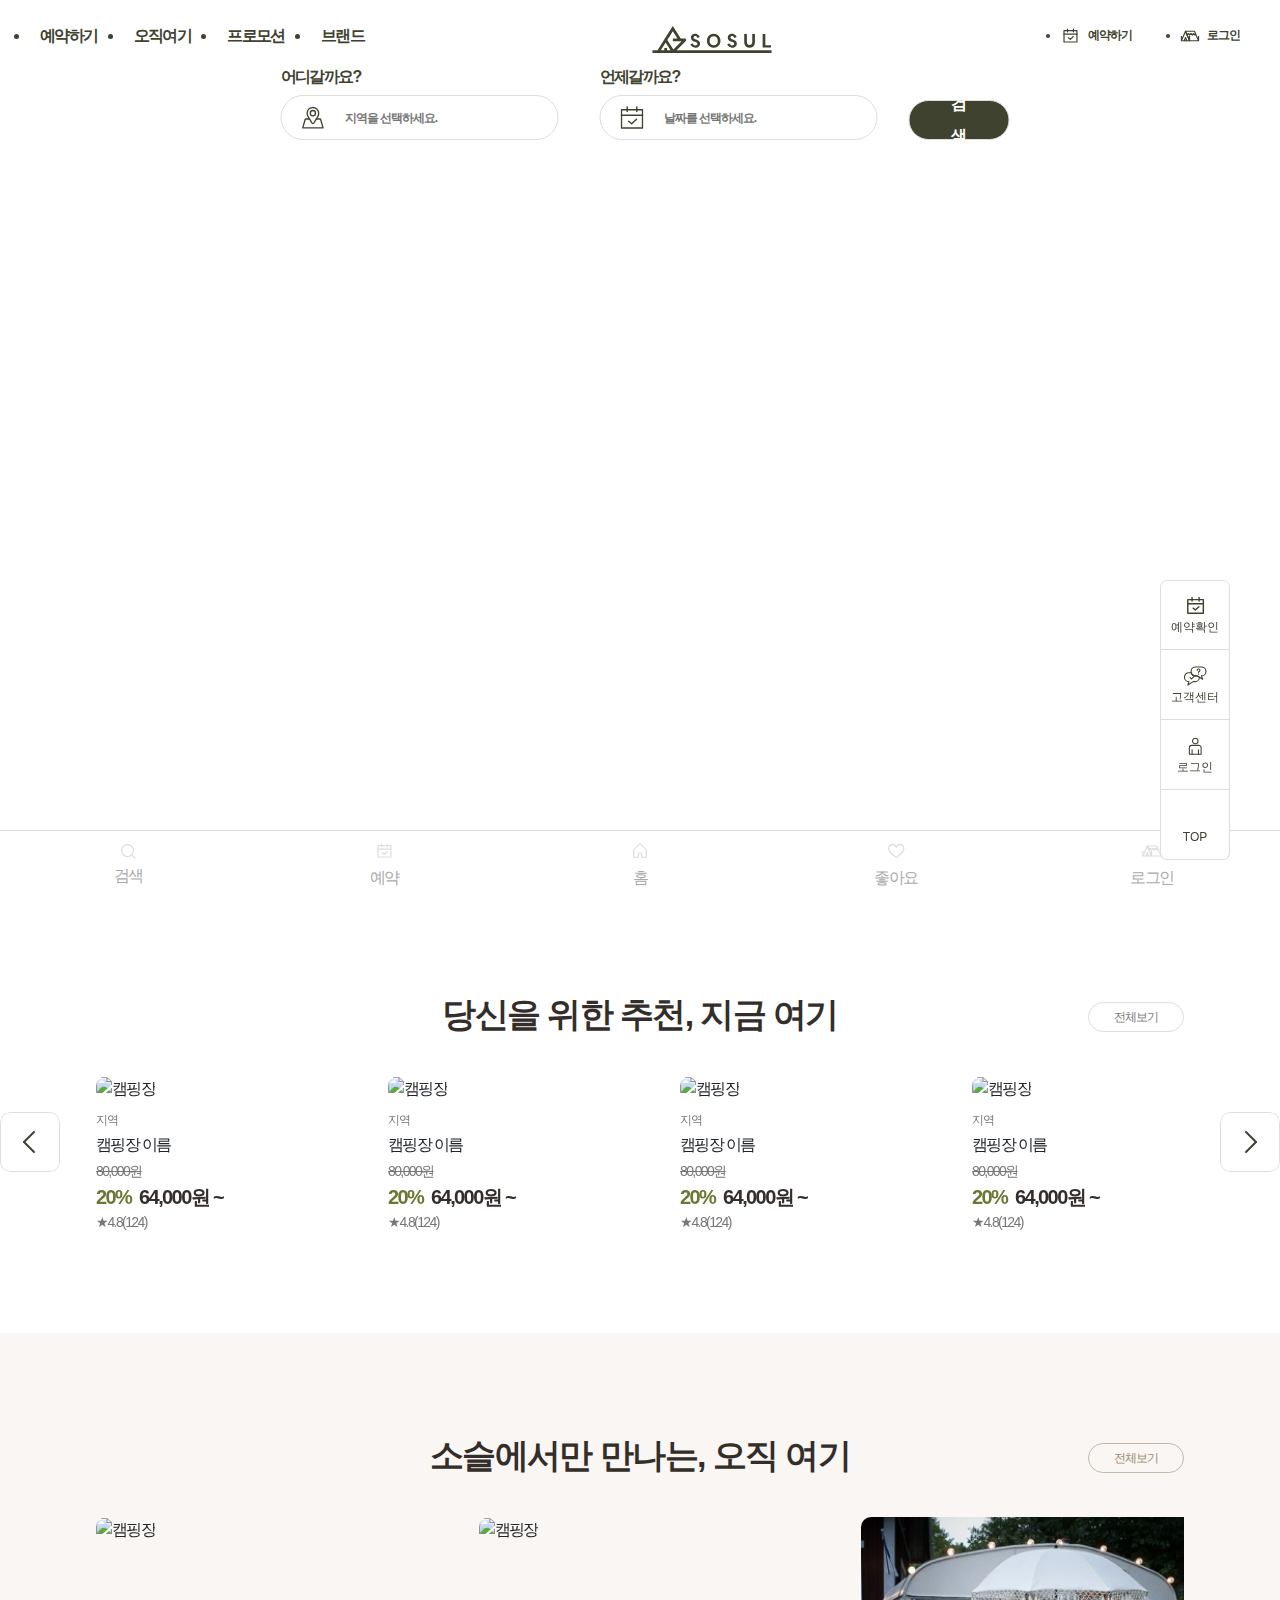
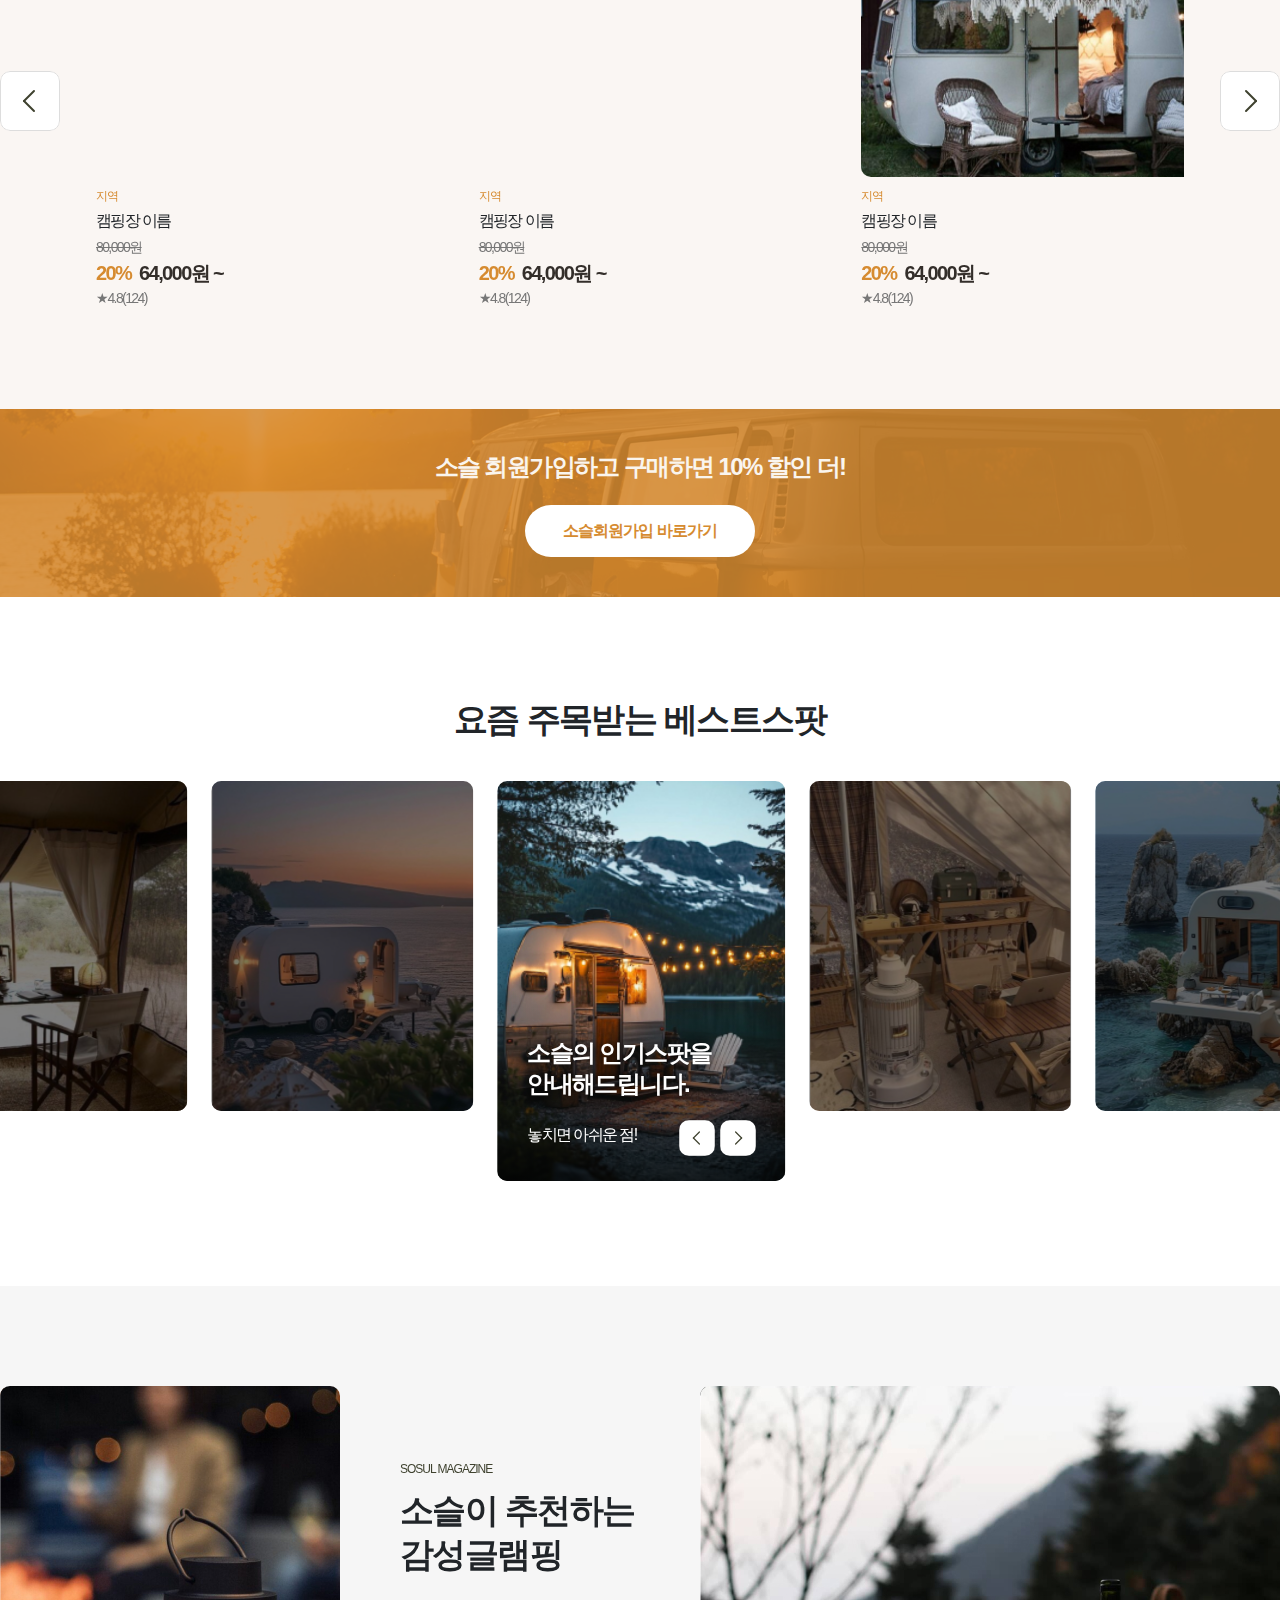
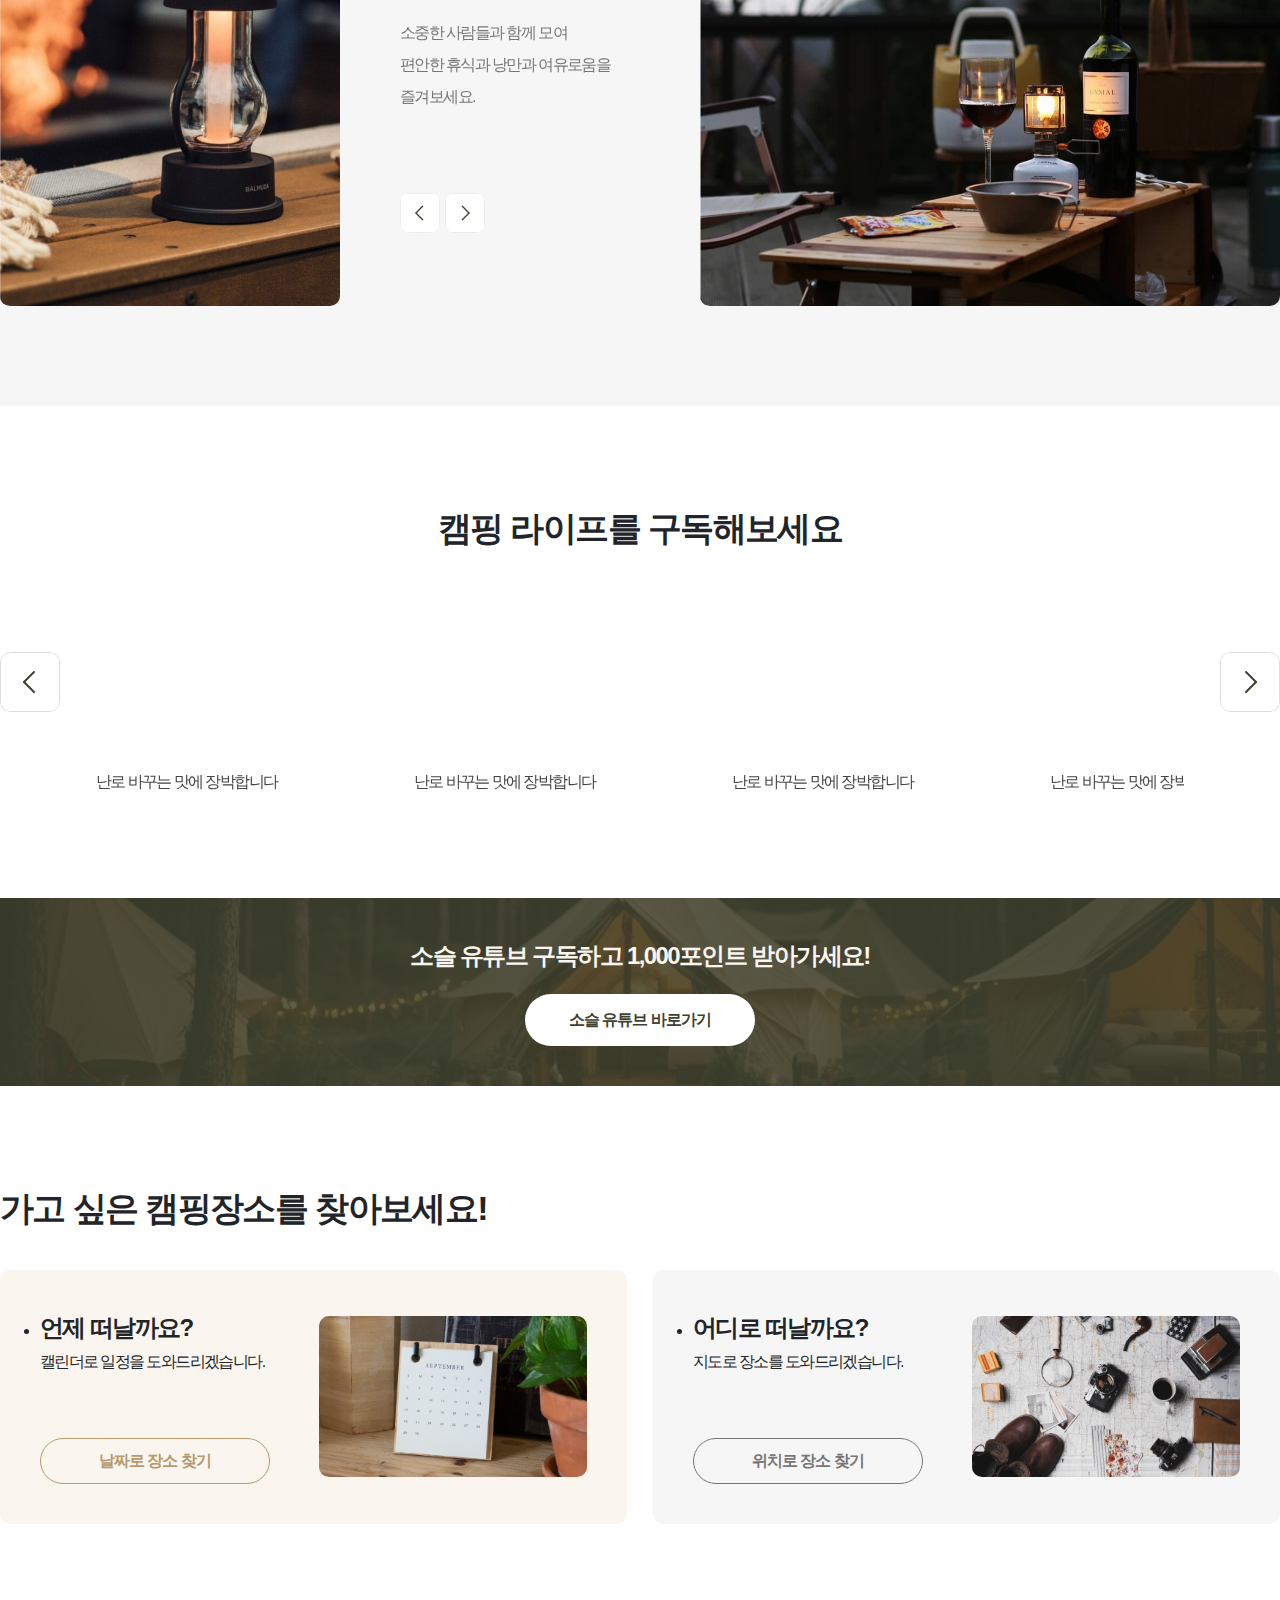
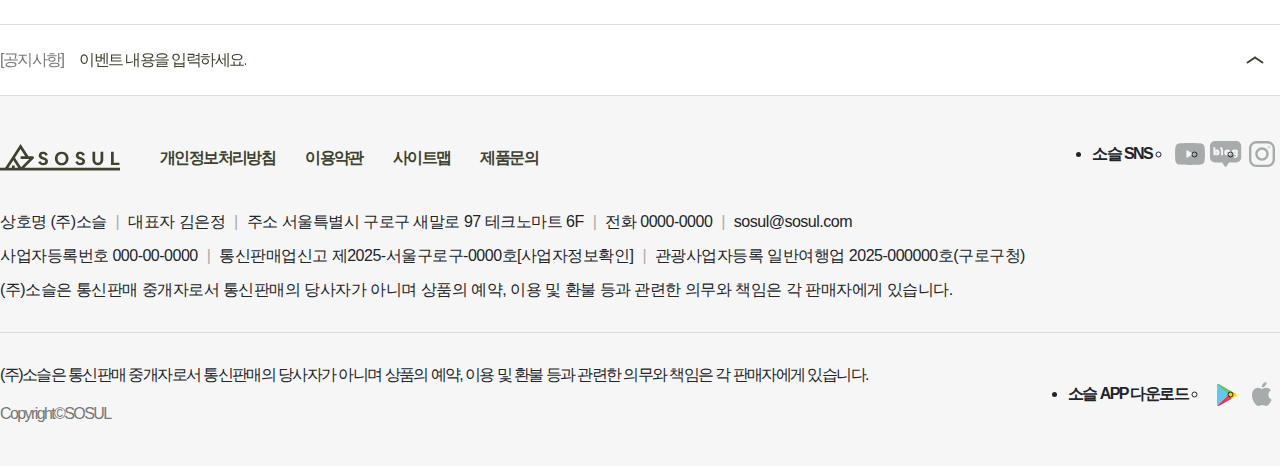
==== commit 8502f642: "모바일 푸터메뉴 작업" ====
--- a/index.html
+++ b/index.html
@@ -133,8 +133,8 @@
     <!-- eunjeong  mob-menu -->
 
     <div class="offcanvas offcanvas-start" tabindex="-1" id="categoryMenu" aria-labelledby="categoryMenuLabel">
-        <div class="mob-top-text offcanvas-header">
-            <div class="mob_menu_text list_tit">로그인해주세요</div>
+        <div class="offcanvas-header list_tit">
+            <h5 id="categoryMenuLabel">로그인해주세요</h5>
             <button type="button" class="btn-close" data-bs-dismiss="offcanvas" aria-label="Close"></button>
         </div>
 
@@ -184,74 +184,29 @@
                     <span>고객센터</span>
                 </li>
             </ul>
-            
-            <ul class="mob_container d-flex gray5_bg">
-                <li class="mob_notice aic d-flex sub_txt">
-                    <a class="apricot">HOT</a>
-                    <a href="" class="gray1">공지사항이 출력됩니다.</a>
-                </li>
-            </ul>
 
             <ul class="d-flex flex-column align-items-start gap-2 p-3 w-100">
-                <li class="list-group-text sub_txt gray3 ">예약하기</li>
+                <li class="list-group-text point_txt">예약하기</li>
                 <li class="container">
                     <div class="row g-2">
                         <div class="col-6">
-                            <a href="" class="mob_menu d-block py-2 basic_txt ">캠핑</a>
+                            <a href="" class="d-block py-2">캠핑</a>
                         </div>
                         <div class="col-6">
-                            <a href="" class="mob_menu d-block py-2 basic_txt">글램핑</a>
+                            <a href="" class="d-block py-2">글램핑</a>
                         </div>
                         <div class="col-6">
-                            <a href="" class="mob_menu d-block py-2 basic_txt">카라반</a>
+                            <a href="" class="d-block py-2">카라반</a>
                         </div>
                         <div class="col-6">
-                            <a href="" class="mob_menu d-block py-2 basic_txt">차박</a>
+                            <a href="" class="d-block py-2">차박</a>
                         </div>
                     </div>
                 </li>
             </ul>
-            <hr class="my-3 border-secondary"> 
-
-            <ul class="d-flex flex-column align-items-start gap-2 p-3 w-100">
-                <li class="list-group-text sub_txt gray3">테마별</li>
-                <li class="container">
-                    <div class="row g-2">
-                        <div class="col-6">
-                            <a href="" class="mob_menu d-block py-2 basic_txt">키즈캠핑</a>
-                        </div>
-                        <div class="col-6">
-                            <a href="" class="mob_menu d-block py-2 basic_txt">반려견동반</a>
-                        </div>
-                        <div class="col-6">
-                            <a href="" class="mob_menu d-block py-2 basic_txt">이색체험</a>
-                        </div>
-                        <div class="col-6">
-                            <a href="" class="mob_menu d-block py-2 basic_txt">소슬단독스팟</a>
-                        </div>
-                    </div>
-                </li>
-            </ul>
-            <hr class="my-3 border-secondary"> 
-
-            <ul class="d-flex flex-column align-items-start gap-2 p-3 w-100">
-                <li class="list-group-text sub_txt gray3">프로모션</li>
-                <li class="container">
-                    <div class="row g-2 panBlack">
-                        <div class="col-6">
-                            <a href="" class="mob_menu d-block py-2 basic_txt">이벤트</a>
-                        </div>
-                        <div class="col-6">
-                            <a href="" class="mob_menu d-block py-2 basic_txt">지금 할인중</a>
-                        </div>
-                        <div class="col-6">
-                            <a href="" class="mob_menu d-block py-2 basic_txt">신규오픈</a>
-                        </div>
-                        <div class="col-6">
-                            <a href="" class="mob_menu d-block py-2 basic_txt">마감임박</a>
-                        </div>
-                    </div>
-                </li>
+                <li class="list-group-item">테마별</li>
+
+                <li class="list-group-item">프로모션</li>
             </ul>
         </div>
     </div>
@@ -353,7 +308,7 @@
             </svg>
             <span>로그인</span>
         </button>
-        <button class="quick-btn btn-top organic organic_bg white">
+        <button class="quick-btn btn-top organic white_bg">
             <svg xmlns="http://www.w3.org/2000/svg" width="34" height="34" viewBox="0 0 34 34" fill="none">
                 <path d="M7 22L17.0186 12" stroke="#fff" stroke-width="2" stroke-miterlimit="10" stroke-linecap="round"/>
                 <path d="M17.0186 12L27.0001 22" stroke="#fff" stroke-width="2" stroke-miterlimit="10" stroke-linecap="round"/>
@@ -492,6 +447,95 @@
         </div>
     </div>            
     <!--// jeaeun four -->
+
+    <!-- jaeeun mobile bottom -->
+
+    <div class="mobile_bottom">
+        <a href="#">
+            <svg width="15" height="15" viewBox="0 0 15 15" fill="none" xmlns="http://www.w3.org/2000/svg" xmlns:xlink="http://www.w3.org/1999/xlink">
+                <rect width="15" height="15" fill="#F1F1F1"/>
+                <g id="&#235;&#169;&#148;&#236;&#157;&#184;_mo_footerMenu" clip-path="url(#clip0_567_3622)">
+                <rect width="320" height="600" transform="translate(-23 -563)" fill="white"/>
+                <g id="now_here">
+                <g id="container">
+                <g id="contents_area">
+                <g id="contents_box">
+                <g id="contents_four_set">
+                <g id="contents_somenail_set">
+                <rect id="image 17" x="-7" y="5" width="138" height="104" rx="10" fill="url(#pattern0_567_3622)"/>
+                </g>
+                </g>
+                </g>
+                </g>
+                </g>
+                </g>
+                <g id="mobile_btm">
+                <mask id="path-2-inside-1_567_3622" fill="white">
+                <path d="M-23 -10H297V37H-23V-10Z"/>
+                </mask>
+                <path d="M-23 -10H297V37H-23V-10Z" fill="white"/>
+                <path d="M-23 -9H297V-11H-23V-9ZM297 36H-23V38H297V36Z" fill="#EEEEEE" mask="url(#path-2-inside-1_567_3622)"/>
+                <g id="util_icons_set">
+                <g id="search">
+                <path id="Ellipse 1" d="M12.4667 6.5625C12.4667 9.85802 9.80771 12.525 6.53333 12.525C3.25896 12.525 0.6 9.85802 0.6 6.5625C0.6 3.26698 3.25896 0.6 6.53333 0.6C9.80771 0.6 12.4667 3.26698 12.4667 6.5625Z" stroke="#DDDDDD" stroke-width="1.2"/>
+                <line id="Line 75" y1="-0.6" x2="5.29153" y2="-0.6" transform="matrix(0.70553 0.70868 -0.70553 0.70868 10.2666 11.25)" stroke="#DDDDDD" stroke-width="1.2"/>
+                </g>
+                </g>
+                </g>
+                </g>
+                <defs>
+                <pattern id="pattern0_567_3622" patternContentUnits="objectBoundingBox" width="1" height="1">
+                <use xlink:href="#image0_567_3622" transform="matrix(0.00137412 0 0 0.00202948 -0.000170765 -0.980769)"/>
+                </pattern>
+                <clipPath id="clip0_567_3622">
+                <rect width="320" height="600" fill="white" transform="translate(-23 -563)"/>
+                </clipPath>
+            </svg>
+            <div>검색</div>
+        </a>
+        <a href="#">
+            <svg width="20" height="20" viewBox="0 0 20 20" fill="none" xmlns="http://www.w3.org/2000/svg">
+                <path d="M16.9529 4.69556H4V15.9999H16.9529V4.69556Z" stroke="#DDDDDD" stroke-width="1.2" stroke-linecap="round" stroke-linejoin="round"/>
+                <path d="M4 8.08691H16.9529" stroke="#DDDDDD" stroke-width="1.2" stroke-linecap="round" stroke-linejoin="round"/>
+                <path d="M7.53149 3V5.82609" stroke="#DDDDDD" stroke-width="1.2" stroke-linecap="round" stroke-linejoin="round"/>
+                <path d="M13.4199 3V5.82609" stroke="#DDDDDD" stroke-width="1.2" stroke-linecap="round" stroke-linejoin="round"/>
+                <path d="M13.2459 10.5493L10.302 13.3754L8.47095 11.806" stroke="#DDDDDD" stroke-width="1.2" stroke-linecap="round" stroke-linejoin="round"/>
+                </svg>
+                <div>예약</div>
+        </a>
+        <a href="#">
+            <svg width="20" height="20" viewBox="0 0 20 20" fill="none" xmlns="http://www.w3.org/2000/svg">
+                <g clip-path="url(#clip0_1741_2867)">
+                <path d="M3.62817 8.65579L10.0156 2.59619L16.3716 8.65579V16.4041H11.7643V12.0035H8.2355V16.4041H3.62817V8.65579Z" stroke="#DDDDDD" stroke-width="1.2" stroke-linecap="round" stroke-linejoin="round"/>
+                </g>
+                <defs>
+                <clipPath id="clip0_1741_2867">
+                <rect width="14" height="15" fill="white" transform="translate(3 2)"/>
+                </clipPath>
+                </defs>
+                </svg>
+                <div>홈</div>
+        </a>
+        <a href="#">
+            <svg width="20" height="20" viewBox="0 0 20 20" fill="none" xmlns="http://www.w3.org/2000/svg">
+                <path d="M17.4895 5.89684C16.981 4.45866 15.5339 3.47168 13.9597 3.47168C12.1117 3.47168 10.5081 4.88166 10.2637 6.62063C10.029 4.88166 8.41567 3.47168 6.56766 3.47168C4.99344 3.47168 3.54632 4.45866 3.03788 5.89684C2.04054 8.7074 3.92766 11.3206 6.05922 13.0595C6.72411 13.6047 9.72589 16.0487 10.2246 16.4435C10.2343 16.4529 10.2539 16.4717 10.2637 16.4717C10.2637 16.4717 10.293 16.4529 10.3028 16.4435C10.8015 16.0393 13.8032 13.5953 14.4681 13.0595C16.5997 11.3206 18.4868 8.7074 17.4895 5.89684Z" stroke="#DDDDDD" stroke-width="1.2" stroke-linecap="round" stroke-linejoin="round"/>
+                </svg>
+                <div>좋아요</div>
+        </a>
+        <a href="#">
+            <svg width="20" height="20" viewBox="0 0 20 20" fill="none" xmlns="http://www.w3.org/2000/svg">
+                <path d="M19 15V10" stroke="#DDDDDD" stroke-width="1.2" stroke-linejoin="round"/>
+                <path d="M6.73251 14.9999H9.54702L5.27351 5L1 14.9999H3.81452L5.27351 11.5861L6.73251 14.9999Z" stroke="#DDDDDD" stroke-width="1.2" stroke-linejoin="round"/>
+                <path d="M3.81592 15H6.73391" stroke="#DDDDDD" stroke-width="1.2" stroke-linejoin="round"/>
+                <path d="M1 15V10" stroke="#DDDDDD" stroke-width="1.2" stroke-linejoin="round"/>
+                <path d="M5.27393 5L6.92435 8.85502L8.29539 7.46322L9.67161 8.85502L11.0478 7.46322L12.424 8.85502L13.7951 7.46322L15.1713 8.85502L15.9991 8.01994L14.7057 5H5.27393Z" stroke="#DDDDDD" stroke-width="1.2" stroke-linejoin="round"/>
+                <path d="M13.7953 7.46313L12.4242 8.85493L11.048 7.46313L9.67182 8.85493L8.2956 7.46313L6.92456 8.85493L9.54765 14.9999H18.9794L15.9993 8.01985L15.1715 8.85493L13.7953 7.46313Z" stroke="#DDDDDD" stroke-width="1.2" stroke-linejoin="round"/>
+                <path d="M9.54614 15V10" stroke="#DDDDDD" stroke-width="1.2" stroke-linejoin="round"/>
+                </svg>
+                <div>로그인</div>
+        </a>        
+    </div>
+     <!-- //jaeeun mobile bottom -->
 
     <!-- jeaeun three -->
     <div class="main_con main_con_three p100">
--- a/css/jaeeun.min.css
+++ b/css/jaeeun.min.css
@@ -1 +1 @@
-.main_con .container{padding:0 6rem}@media(max-width: 991px){.main_con .container{padding:0}}.main_con .tit{text-align:center;position:relative}.main_con .tit .point_txt{padding-bottom:.625rem}@media(max-width: 991px){.main_con .tit .point_txt{text-align:left}}@media(max-width: 991px){.main_con .tit .main_tit{text-align:left}}.main_con .all-btn{position:absolute;top:10px;right:0;padding:5px 25px;background:none;border:1px solid #ddd;border-radius:50px}@media(max-width: 991px){.main_con .all-btn{display:none}}.main_con .all-btn:hover{background-color:#ddd}.main_con .con_txt{display:flex;flex-direction:column;padding-top:10px}.main_con .con_txt .price{font-weight:700}.main_con .con_txt .percent{margin-right:5px}.main_con .con_img{width:100%;height:100%}.main_con .check_btn{display:none}.main_con_four .percent{color:#6c7734}.main_con_four .swiper-slide{max-width:297px;margin-right:20px}.main_con_four .now-button-next,.main_con_four .now-button-prev{width:3.75rem;height:3.75rem;border-radius:.625rem;position:absolute;top:50%}@media(max-width: 991px){.main_con_four .now-button-next,.main_con_four .now-button-prev{display:none}}.main_con_four .now-button-next{background:url("../img/icon/arrow_right.svg") no-repeat;background-position:center;background-size:cover;right:0}.main_con_four .now-button-prev{background:url("../img/icon/arrow_left.svg") no-repeat;background-position:center;background-size:cover;margin-right:-0.313rem;left:0}.main_con_four .now-button-next::after,.main_con_four .now-button-prev::after{display:none}.main_con_four .con_img_box{height:200px;overflow:hidden;border-radius:10px}.main_con_three{background:#faf6f3}.main_con_three .all-btn{border:1px solid #c3b8ab;color:#9c8972}.main_con_three .swiper-slide{max-width:403px;margin-right:20px}.main_con_three .swiper-slide:last-child{margin-right:0}.main_con_three .con_img_box{height:260px;overflow:hidden;border-radius:10px}.main_con_three .here-button-next,.main_con_three .here-button-prev{width:3.75rem;height:3.75rem;border-radius:.625rem;position:absolute;top:50%}@media(max-width: 991px){.main_con_three .here-button-next,.main_con_three .here-button-prev{display:none}}.main_con_three .here-button-next{background:url("../img/icon/arrow_right.svg") no-repeat;background-position:center;background-size:cover;right:0}.main_con_three .here-button-prev{background:url("../img/icon/arrow_left.svg") no-repeat;background-position:center;background-size:cover;margin-right:-0.313rem;left:0}.main_con_three .here-button-next::after,.main_con_three .here-button-prev::after{display:none}+.main_con .container{padding:0 6rem}@media(max-width: 991px){.main_con .container{padding:0}}.main_con .tit{text-align:center;position:relative}.main_con .tit .point_txt{padding-bottom:.625rem}@media(max-width: 991px){.main_con .tit .point_txt{text-align:left}}@media(max-width: 991px){.main_con .tit .main_tit{text-align:left}}.main_con .tit .all-btn{position:absolute;top:10px;right:0;padding:5px 25px;background:none;border-radius:50px}@media(max-width: 991px){.main_con .tit .all-btn{display:none}}.main_con .mo-all-btn{display:block;width:100%;padding:10px 0;font-size:16px;background:none;border-radius:50px}.main_con .con_txt{display:flex;flex-direction:column;padding-top:10px}.main_con .con_txt .price{font-weight:700}@media(max-width: 480px){.main_con .con_txt .price{font-size:16px}}.main_con .con_txt .percent{margin-right:5px}.main_con .con_txt .won{text-decoration:line-through}.main_con .con_img{width:100%;height:100%}.main_con .check_btn{display:none}.main_con_four .percent{color:#6c7734}.main_con_four .all-btn,.main_con_four .mo-all-btn{border:1px solid #ddd}.main_con_four .all-btn:hover,.main_con_four .mo-all-btn:hover{background:#3f422f;border:1px solid;color:#fff}@media(max-width: 991px){.main_con_four .nowSwiper{margin:0 -10px}}@media(max-width: 480px){.main_con_four .nowSwiper{margin:0 -5px}}.main_con_four .swiper-slide{max-width:294px;margin-right:20px}@media(max-width: 991px){.main_con_four .swiper-slide{max-width:none;margin-right:0;padding:0 10px 40px}}@media(max-width: 480px){.main_con_four .swiper-slide{max-width:none;margin-right:0;padding:0 5px 40px}}.main_con_four .swiper-pagination{position:relative;bottom:0;height:30px;display:flex}.main_con_four .swiper-pagination .swiper-pagination-bullet{width:100%;border-radius:0;margin:0;height:5px;background:#aaa}.main_con_four .swiper-pagination .swiper-pagination-bullet-active{background:#6c7734}.main_con_four .now-button-next,.main_con_four .now-button-prev{width:3.75rem;height:3.75rem;border-radius:.625rem;position:absolute;top:50%}@media(max-width: 991px){.main_con_four .now-button-next,.main_con_four .now-button-prev{display:none}}.main_con_four .now-button-next{background:url("../img/icon/arrow_right.svg") no-repeat;background-position:center;background-size:cover;right:0}.main_con_four .now-button-prev{background:url("../img/icon/arrow_left.svg") no-repeat;background-position:center;background-size:cover;margin-right:-0.313rem;left:0}.main_con_four .now-button-next::after,.main_con_four .now-button-prev::after{display:none}.main_con_four .con_img_box{max-height:200px;overflow:hidden;border-radius:10px}@media(max-width: 991px){.main_con_four .con_img_box{max-height:300px}}.main_con_three{background:#faf6f3}.main_con_three .all-btn,.main_con_three .mo-all-btn{border:1px solid #c3b8ab;color:#9c8972}.main_con_three .all-btn:hover,.main_con_three .mo-all-btn:hover{background:#b6996f;border:1px solid;color:#fff}.main_con_three .swiper-slide{max-width:403px;margin-right:20px}.main_con_three .swiper-slide:last-child{margin-right:0}.main_con_three .mobile .swiper-container{overflow:hidden;margin-bottom:20px}.main_con_three .mobile .swiper-slide{max-width:none}.main_con_three .mobile .con_img_box img{border-radius:10px}.main_con_three .mobile .won,.main_con_three .mobile .percent,.main_con_three .mobile .review{display:none}.main_con_three .mobile .basic_txt{line-height:1.5}.main_con_three .mobile #swiper1{margin-bottom:10px}.main_con_three .mobile #swiper1 .swiper-slide{position:relative;overflow:hidden;border-radius:10px}.main_con_three .mobile #swiper1 .swiper-slide .con_txt{position:absolute;bottom:0;left:0;width:100%;z-index:1;padding:25px 20px;color:#fff}.main_con_three .mobile #swiper1 .swiper-slide .con_img_box{height:100%}.main_con_three .mobile #swiper1 .swiper-slide::after{content:"";position:absolute;width:100%;height:70%;bottom:0;left:0;z-index:0;background:linear-gradient(0deg, rgba(0, 0, 0, 0.8) 0%, rgba(0, 0, 0, 0) 100%)}.main_con_three .mobile #swiper1 .swiper-slide .location{font-size:16px;color:#fff}.main_con_three .mobile #swiper1 .swiper-slide .won2,.main_con_three .mobile #swiper1 .swiper-slide .camping{color:#fff;font-size:20px}.main_con_three .mobile #swiper2 .swiper-slide{margin:0;padding:0px 0 10px;border-bottom:1px solid #e7ddd0}.main_con_three .mobile #swiper2 .con_box{display:flex;align-items:center}.main_con_three .mobile #swiper2 .con_img_box{width:39%;height:100%;margin-right:10px}.main_con_three .mobile #swiper2 .con_txt{width:59%;padding:0}.main_con_three .mobile #swiper2 .won2{font-size:16px}.main_con_three .con_img_box{height:260px;overflow:hidden;border-radius:10px}.main_con_three .here-button-next,.main_con_three .here-button-prev{width:3.75rem;height:3.75rem;border-radius:.625rem;position:absolute;top:50%}@media(max-width: 991px){.main_con_three .here-button-next,.main_con_three .here-button-prev{display:none}}.main_con_three .here-button-next{background:url("../img/icon/arrow_right.svg") no-repeat;background-position:center;background-size:cover;right:0}.main_con_three .here-button-prev{background:url("../img/icon/arrow_left.svg") no-repeat;background-position:center;background-size:cover;margin-right:-0.313rem;left:0}.main_con_three .here-button-next::after,.main_con_three .here-button-prev::after{display:none}.mobile_bottom{display:flex;width:100%;background-color:#fff;position:fixed;bottom:0;left:0;right:0;width:100%;z-index:10;border-top:1px solid #ddd}.mobile_bottom a{display:flex;align-items:center;justify-content:center;padding:10px 0;flex-direction:column;width:20%;color:#aaa}.mobile_bottom a:hover{color:#3f422f}.mobile_bottom a:hover svg line,.mobile_bottom a:hover svg path{stroke:#3f422f}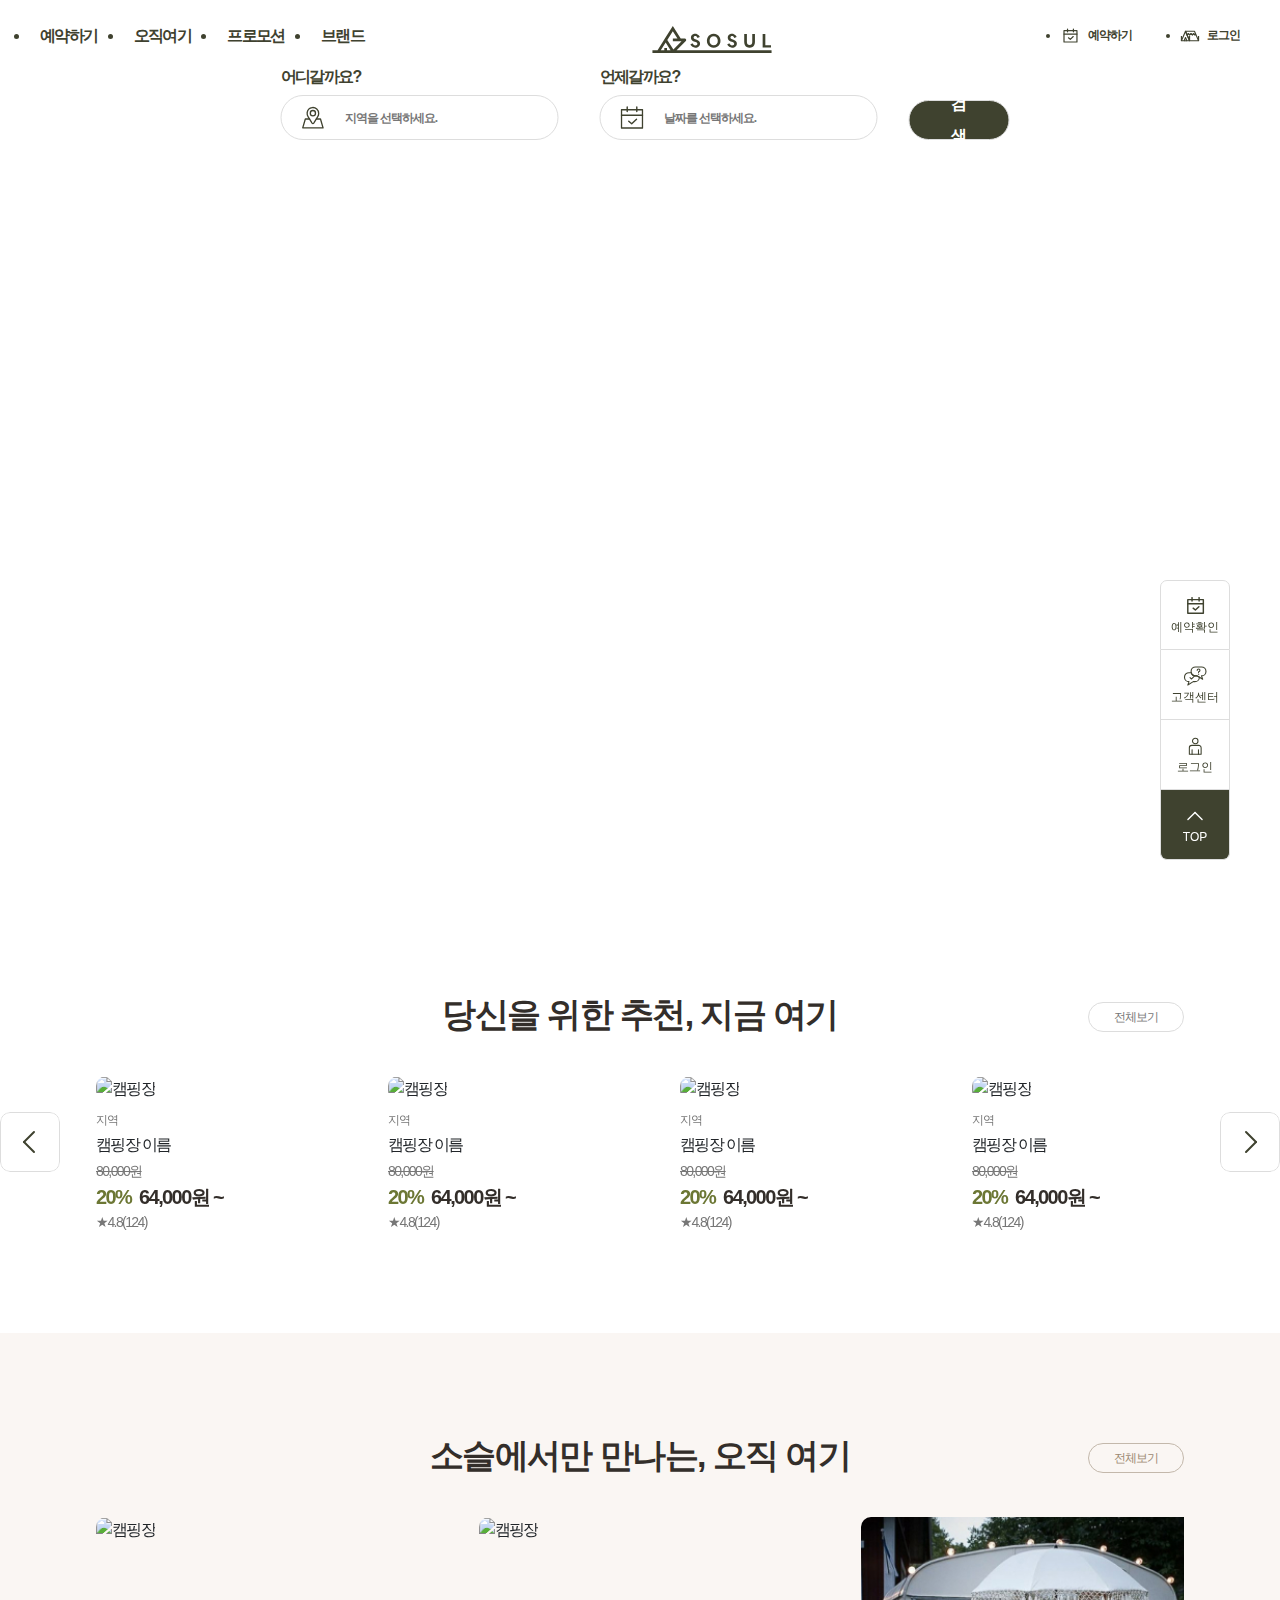
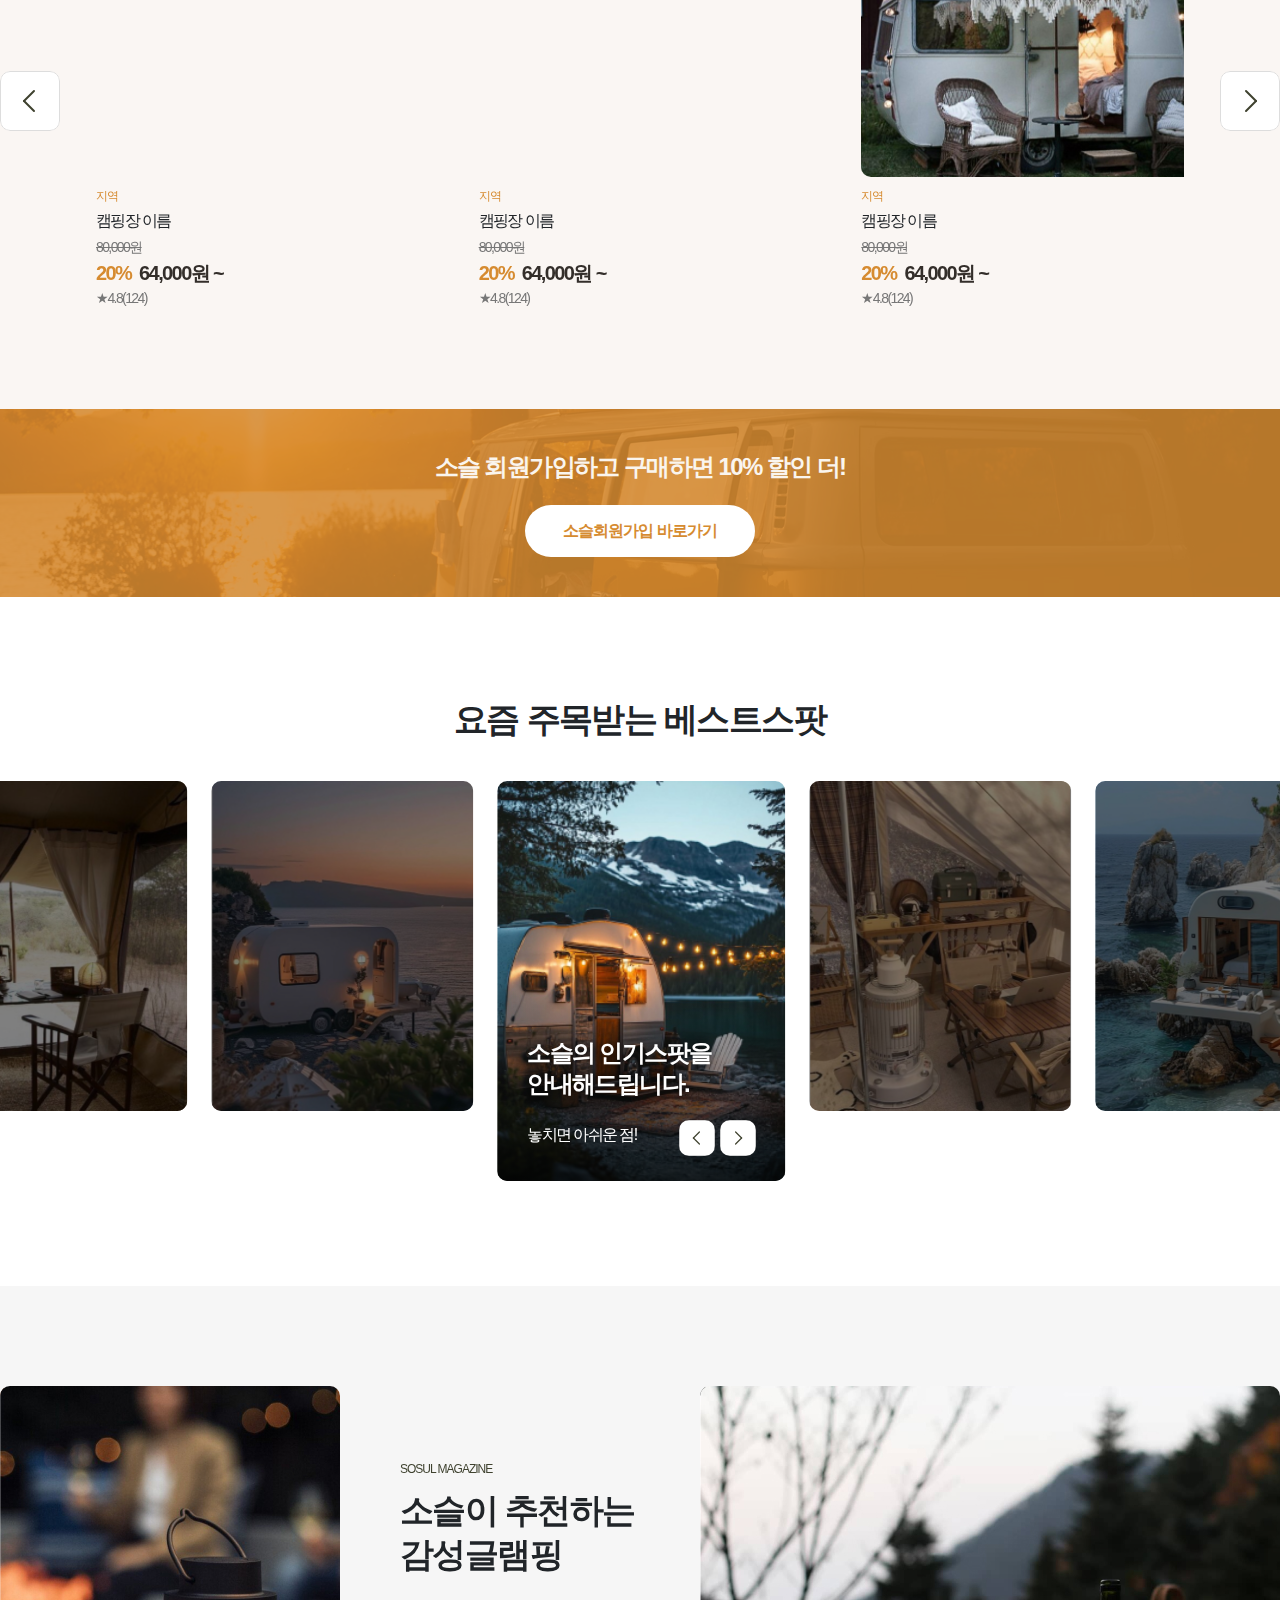
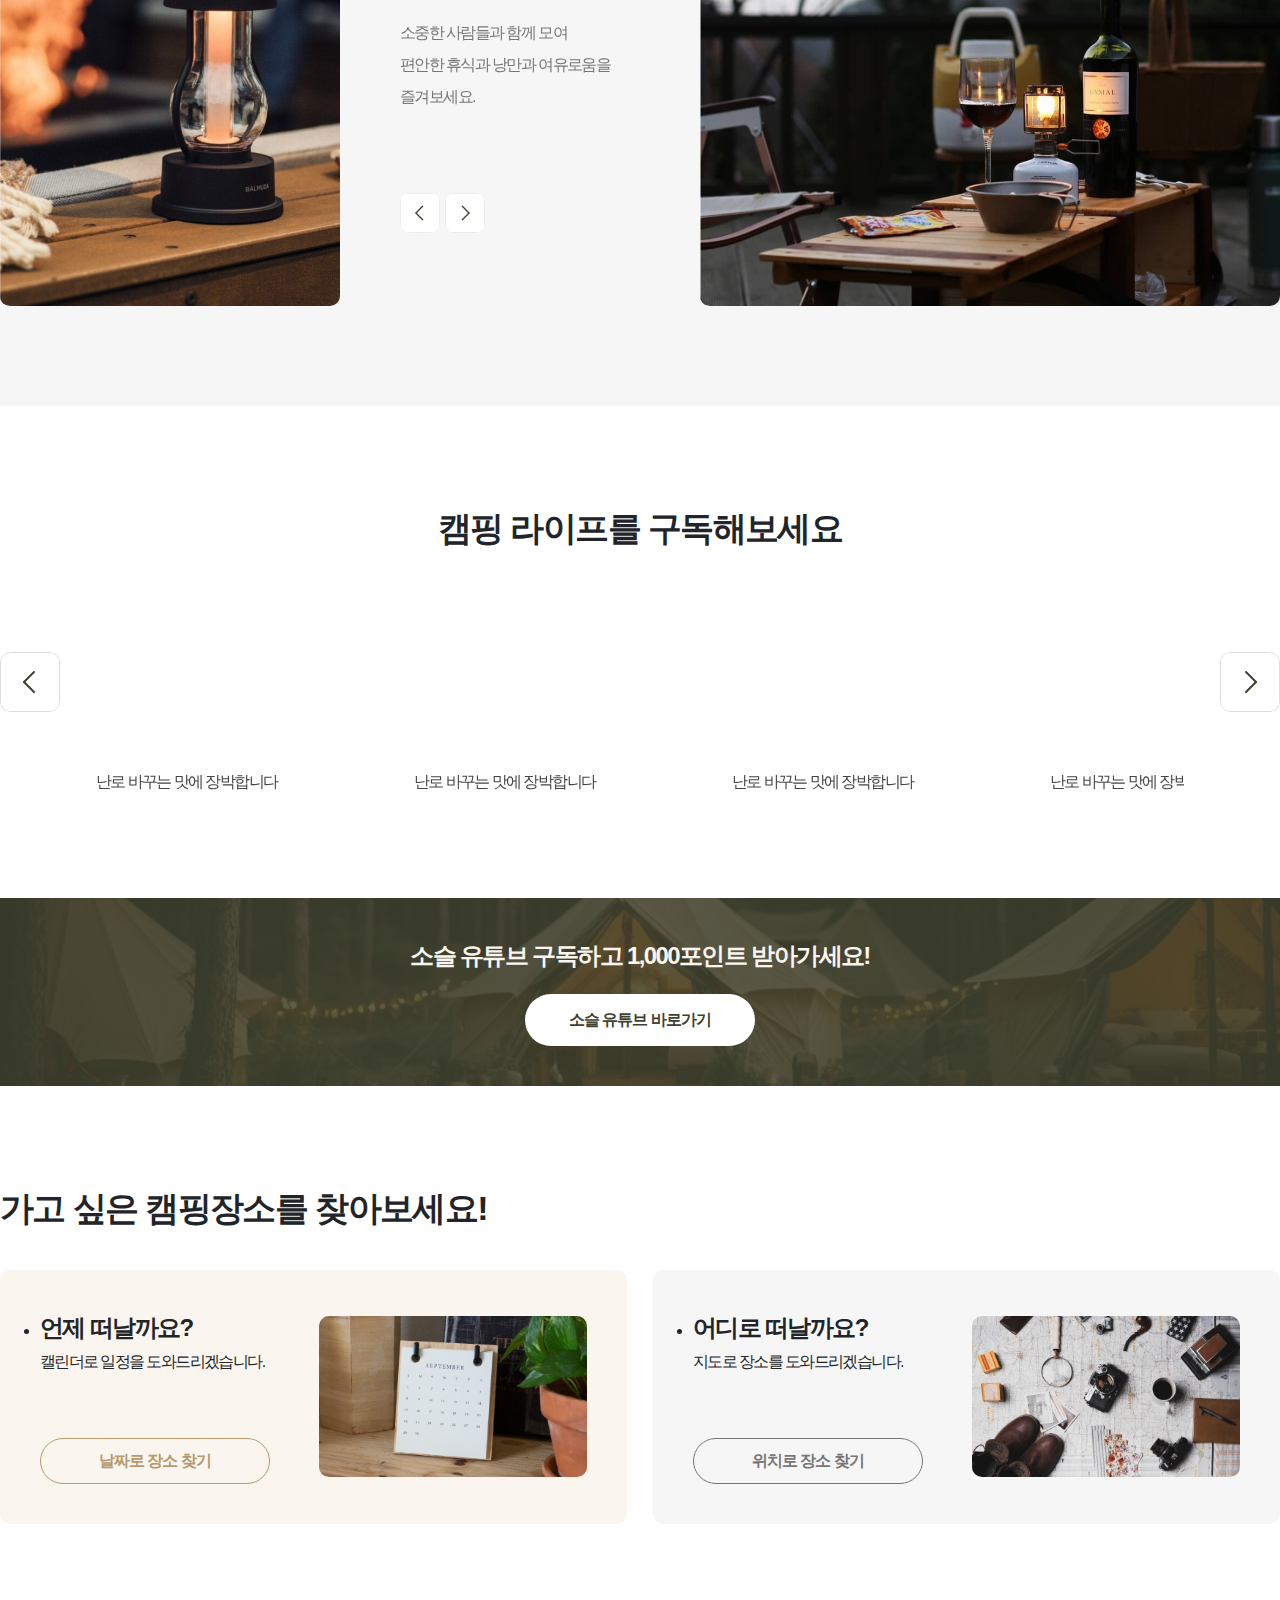
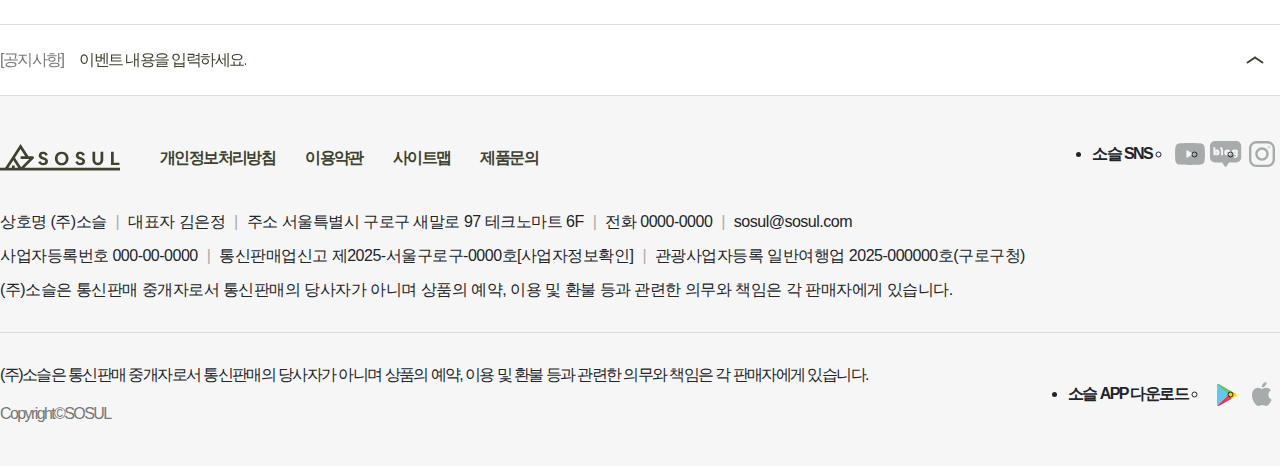
==== commit c3287029: "모바일메뉴 병합" ====
--- a/index.html
+++ b/index.html
@@ -133,8 +133,8 @@
     <!-- eunjeong  mob-menu -->
 
     <div class="offcanvas offcanvas-start" tabindex="-1" id="categoryMenu" aria-labelledby="categoryMenuLabel">
-        <div class="offcanvas-header list_tit">
-            <h5 id="categoryMenuLabel">로그인해주세요</h5>
+        <div class="mob-top-text offcanvas-header">
+            <div class="mob_menu_text list_tit">로그인해주세요</div>
             <button type="button" class="btn-close" data-bs-dismiss="offcanvas" aria-label="Close"></button>
         </div>
 
@@ -184,29 +184,74 @@
                     <span>고객센터</span>
                 </li>
             </ul>
+            
+            <ul class="mob_container d-flex gray5_bg">
+                <li class="mob_notice aic d-flex sub_txt">
+                    <a class="apricot">HOT</a>
+                    <a href="" class="gray1">공지사항이 출력됩니다.</a>
+                </li>
+            </ul>
 
             <ul class="d-flex flex-column align-items-start gap-2 p-3 w-100">
-                <li class="list-group-text point_txt">예약하기</li>
+                <li class="list-group-text sub_txt gray3 ">예약하기</li>
                 <li class="container">
                     <div class="row g-2">
                         <div class="col-6">
-                            <a href="" class="d-block py-2">캠핑</a>
+                            <a href="" class="mob_menu d-block py-2 basic_txt ">캠핑</a>
                         </div>
                         <div class="col-6">
-                            <a href="" class="d-block py-2">글램핑</a>
+                            <a href="" class="mob_menu d-block py-2 basic_txt">글램핑</a>
                         </div>
                         <div class="col-6">
-                            <a href="" class="d-block py-2">카라반</a>
+                            <a href="" class="mob_menu d-block py-2 basic_txt">카라반</a>
                         </div>
                         <div class="col-6">
-                            <a href="" class="d-block py-2">차박</a>
+                            <a href="" class="mob_menu d-block py-2 basic_txt">차박</a>
                         </div>
                     </div>
                 </li>
             </ul>
-                <li class="list-group-item">테마별</li>
-
-                <li class="list-group-item">프로모션</li>
+            <hr class="my-3 border-secondary"> 
+
+            <ul class="d-flex flex-column align-items-start gap-2 p-3 w-100">
+                <li class="list-group-text sub_txt gray3">테마별</li>
+                <li class="container">
+                    <div class="row g-2">
+                        <div class="col-6">
+                            <a href="" class="mob_menu d-block py-2 basic_txt">키즈캠핑</a>
+                        </div>
+                        <div class="col-6">
+                            <a href="" class="mob_menu d-block py-2 basic_txt">반려견동반</a>
+                        </div>
+                        <div class="col-6">
+                            <a href="" class="mob_menu d-block py-2 basic_txt">이색체험</a>
+                        </div>
+                        <div class="col-6">
+                            <a href="" class="mob_menu d-block py-2 basic_txt">소슬단독스팟</a>
+                        </div>
+                    </div>
+                </li>
+            </ul>
+            <hr class="my-3 border-secondary"> 
+
+            <ul class="d-flex flex-column align-items-start gap-2 p-3 w-100">
+                <li class="list-group-text sub_txt gray3">프로모션</li>
+                <li class="container">
+                    <div class="row g-2 panBlack">
+                        <div class="col-6">
+                            <a href="" class="mob_menu d-block py-2 basic_txt">이벤트</a>
+                        </div>
+                        <div class="col-6">
+                            <a href="" class="mob_menu d-block py-2 basic_txt">지금 할인중</a>
+                        </div>
+                        <div class="col-6">
+                            <a href="" class="mob_menu d-block py-2 basic_txt">신규오픈</a>
+                        </div>
+                        <div class="col-6">
+                            <a href="" class="mob_menu d-block py-2 basic_txt">마감임박</a>
+                        </div>
+                    </div>
+                </li>
             </ul>
         </div>
     </div>
@@ -308,7 +353,7 @@
             </svg>
             <span>로그인</span>
         </button>
-        <button class="quick-btn btn-top organic white_bg">
+        <button class="quick-btn btn-top organic organic_bg white">
             <svg xmlns="http://www.w3.org/2000/svg" width="34" height="34" viewBox="0 0 34 34" fill="none">
                 <path d="M7 22L17.0186 12" stroke="#fff" stroke-width="2" stroke-miterlimit="10" stroke-linecap="round"/>
                 <path d="M17.0186 12L27.0001 22" stroke="#fff" stroke-width="2" stroke-miterlimit="10" stroke-linecap="round"/>
@@ -447,95 +492,6 @@
         </div>
     </div>            
     <!--// jeaeun four -->
-
-    <!-- jaeeun mobile bottom -->
-
-    <div class="mobile_bottom">
-        <a href="#">
-            <svg width="15" height="15" viewBox="0 0 15 15" fill="none" xmlns="http://www.w3.org/2000/svg" xmlns:xlink="http://www.w3.org/1999/xlink">
-                <rect width="15" height="15" fill="#F1F1F1"/>
-                <g id="&#235;&#169;&#148;&#236;&#157;&#184;_mo_footerMenu" clip-path="url(#clip0_567_3622)">
-                <rect width="320" height="600" transform="translate(-23 -563)" fill="white"/>
-                <g id="now_here">
-                <g id="container">
-                <g id="contents_area">
-                <g id="contents_box">
-                <g id="contents_four_set">
-                <g id="contents_somenail_set">
-                <rect id="image 17" x="-7" y="5" width="138" height="104" rx="10" fill="url(#pattern0_567_3622)"/>
-                </g>
-                </g>
-                </g>
-                </g>
-                </g>
-                </g>
-                <g id="mobile_btm">
-                <mask id="path-2-inside-1_567_3622" fill="white">
-                <path d="M-23 -10H297V37H-23V-10Z"/>
-                </mask>
-                <path d="M-23 -10H297V37H-23V-10Z" fill="white"/>
-                <path d="M-23 -9H297V-11H-23V-9ZM297 36H-23V38H297V36Z" fill="#EEEEEE" mask="url(#path-2-inside-1_567_3622)"/>
-                <g id="util_icons_set">
-                <g id="search">
-                <path id="Ellipse 1" d="M12.4667 6.5625C12.4667 9.85802 9.80771 12.525 6.53333 12.525C3.25896 12.525 0.6 9.85802 0.6 6.5625C0.6 3.26698 3.25896 0.6 6.53333 0.6C9.80771 0.6 12.4667 3.26698 12.4667 6.5625Z" stroke="#DDDDDD" stroke-width="1.2"/>
-                <line id="Line 75" y1="-0.6" x2="5.29153" y2="-0.6" transform="matrix(0.70553 0.70868 -0.70553 0.70868 10.2666 11.25)" stroke="#DDDDDD" stroke-width="1.2"/>
-                </g>
-                </g>
-                </g>
-                </g>
-                <defs>
-                <pattern id="pattern0_567_3622" patternContentUnits="objectBoundingBox" width="1" height="1">
-                <use xlink:href="#image0_567_3622" transform="matrix(0.00137412 0 0 0.00202948 -0.000170765 -0.980769)"/>
-                </pattern>
-                <clipPath id="clip0_567_3622">
-                <rect width="320" height="600" fill="white" transform="translate(-23 -563)"/>
-                </clipPath>
-            </svg>
-            <div>검색</div>
-        </a>
-        <a href="#">
-            <svg width="20" height="20" viewBox="0 0 20 20" fill="none" xmlns="http://www.w3.org/2000/svg">
-                <path d="M16.9529 4.69556H4V15.9999H16.9529V4.69556Z" stroke="#DDDDDD" stroke-width="1.2" stroke-linecap="round" stroke-linejoin="round"/>
-                <path d="M4 8.08691H16.9529" stroke="#DDDDDD" stroke-width="1.2" stroke-linecap="round" stroke-linejoin="round"/>
-                <path d="M7.53149 3V5.82609" stroke="#DDDDDD" stroke-width="1.2" stroke-linecap="round" stroke-linejoin="round"/>
-                <path d="M13.4199 3V5.82609" stroke="#DDDDDD" stroke-width="1.2" stroke-linecap="round" stroke-linejoin="round"/>
-                <path d="M13.2459 10.5493L10.302 13.3754L8.47095 11.806" stroke="#DDDDDD" stroke-width="1.2" stroke-linecap="round" stroke-linejoin="round"/>
-                </svg>
-                <div>예약</div>
-        </a>
-        <a href="#">
-            <svg width="20" height="20" viewBox="0 0 20 20" fill="none" xmlns="http://www.w3.org/2000/svg">
-                <g clip-path="url(#clip0_1741_2867)">
-                <path d="M3.62817 8.65579L10.0156 2.59619L16.3716 8.65579V16.4041H11.7643V12.0035H8.2355V16.4041H3.62817V8.65579Z" stroke="#DDDDDD" stroke-width="1.2" stroke-linecap="round" stroke-linejoin="round"/>
-                </g>
-                <defs>
-                <clipPath id="clip0_1741_2867">
-                <rect width="14" height="15" fill="white" transform="translate(3 2)"/>
-                </clipPath>
-                </defs>
-                </svg>
-                <div>홈</div>
-        </a>
-        <a href="#">
-            <svg width="20" height="20" viewBox="0 0 20 20" fill="none" xmlns="http://www.w3.org/2000/svg">
-                <path d="M17.4895 5.89684C16.981 4.45866 15.5339 3.47168 13.9597 3.47168C12.1117 3.47168 10.5081 4.88166 10.2637 6.62063C10.029 4.88166 8.41567 3.47168 6.56766 3.47168C4.99344 3.47168 3.54632 4.45866 3.03788 5.89684C2.04054 8.7074 3.92766 11.3206 6.05922 13.0595C6.72411 13.6047 9.72589 16.0487 10.2246 16.4435C10.2343 16.4529 10.2539 16.4717 10.2637 16.4717C10.2637 16.4717 10.293 16.4529 10.3028 16.4435C10.8015 16.0393 13.8032 13.5953 14.4681 13.0595C16.5997 11.3206 18.4868 8.7074 17.4895 5.89684Z" stroke="#DDDDDD" stroke-width="1.2" stroke-linecap="round" stroke-linejoin="round"/>
-                </svg>
-                <div>좋아요</div>
-        </a>
-        <a href="#">
-            <svg width="20" height="20" viewBox="0 0 20 20" fill="none" xmlns="http://www.w3.org/2000/svg">
-                <path d="M19 15V10" stroke="#DDDDDD" stroke-width="1.2" stroke-linejoin="round"/>
-                <path d="M6.73251 14.9999H9.54702L5.27351 5L1 14.9999H3.81452L5.27351 11.5861L6.73251 14.9999Z" stroke="#DDDDDD" stroke-width="1.2" stroke-linejoin="round"/>
-                <path d="M3.81592 15H6.73391" stroke="#DDDDDD" stroke-width="1.2" stroke-linejoin="round"/>
-                <path d="M1 15V10" stroke="#DDDDDD" stroke-width="1.2" stroke-linejoin="round"/>
-                <path d="M5.27393 5L6.92435 8.85502L8.29539 7.46322L9.67161 8.85502L11.0478 7.46322L12.424 8.85502L13.7951 7.46322L15.1713 8.85502L15.9991 8.01994L14.7057 5H5.27393Z" stroke="#DDDDDD" stroke-width="1.2" stroke-linejoin="round"/>
-                <path d="M13.7953 7.46313L12.4242 8.85493L11.048 7.46313L9.67182 8.85493L8.2956 7.46313L6.92456 8.85493L9.54765 14.9999H18.9794L15.9993 8.01985L15.1715 8.85493L13.7953 7.46313Z" stroke="#DDDDDD" stroke-width="1.2" stroke-linejoin="round"/>
-                <path d="M9.54614 15V10" stroke="#DDDDDD" stroke-width="1.2" stroke-linejoin="round"/>
-                </svg>
-                <div>로그인</div>
-        </a>        
-    </div>
-     <!-- //jaeeun mobile bottom -->
 
     <!-- jeaeun three -->
     <div class="main_con main_con_three p100">
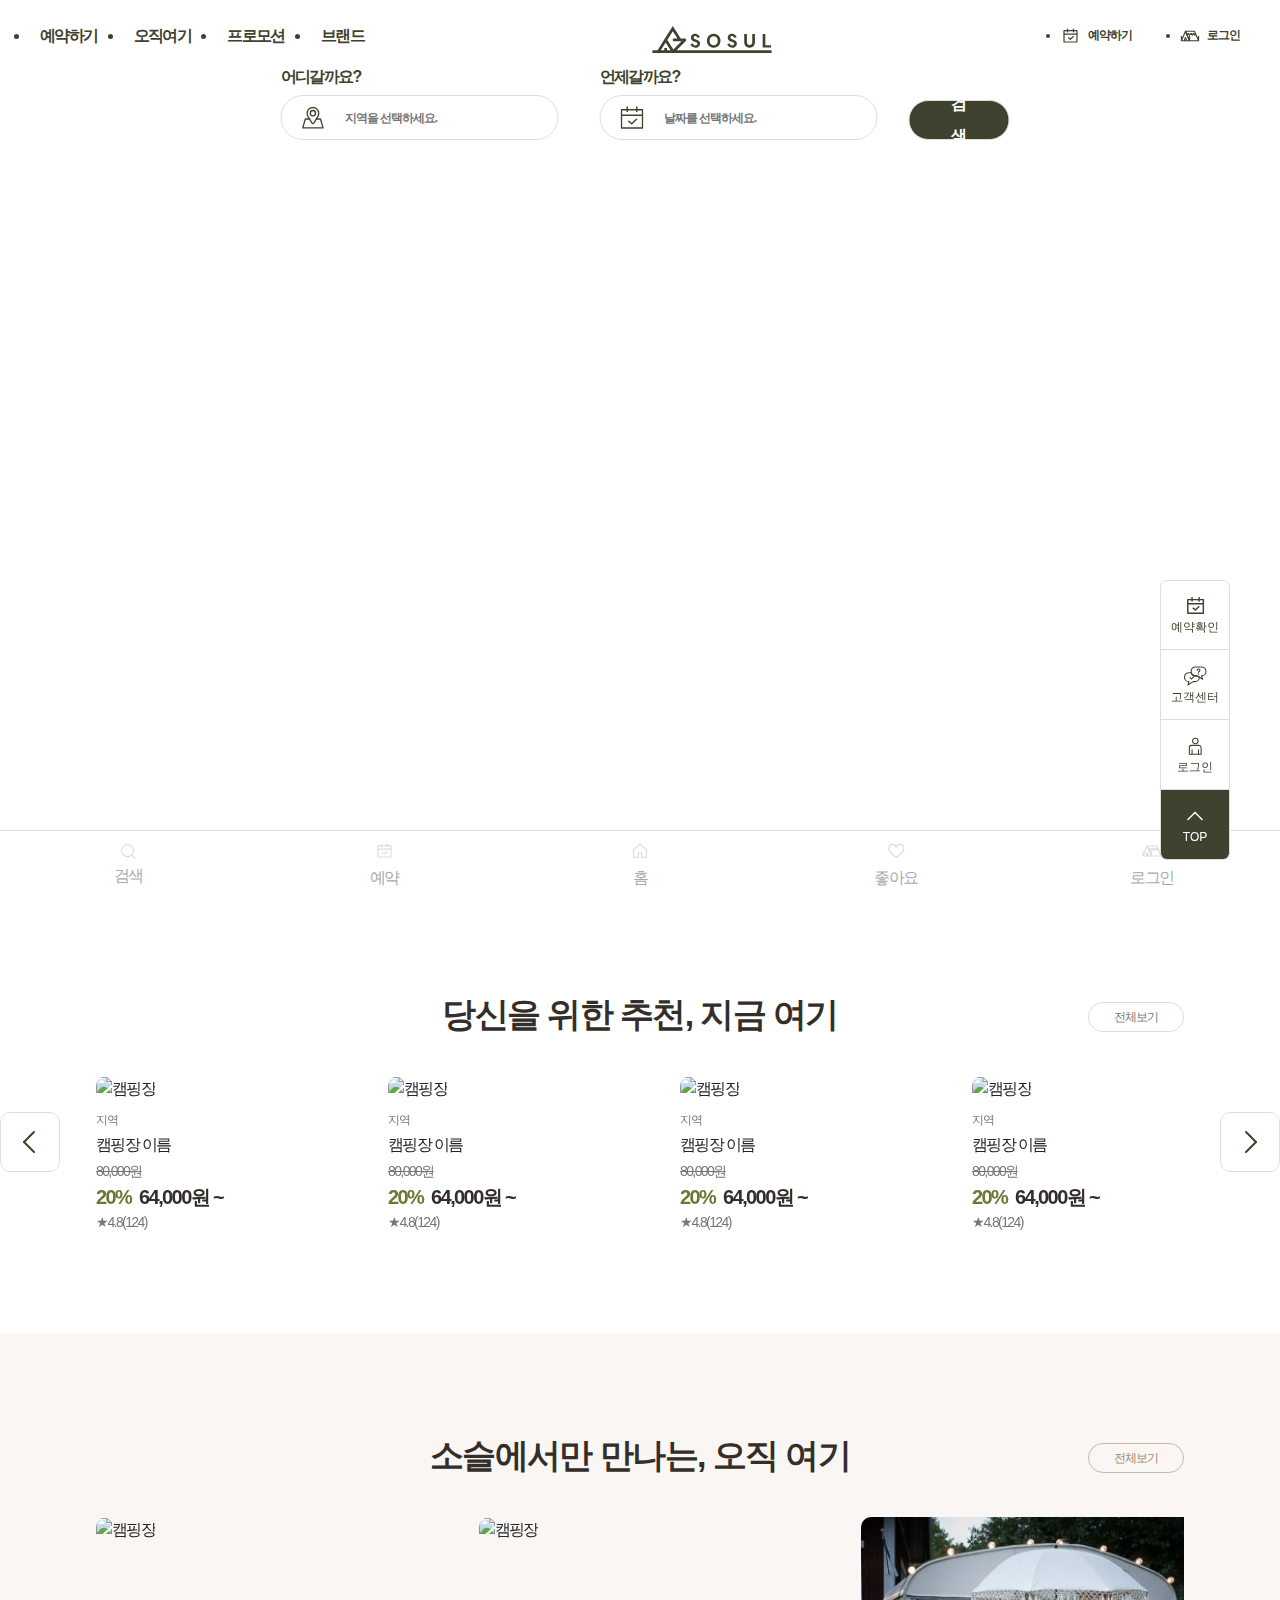
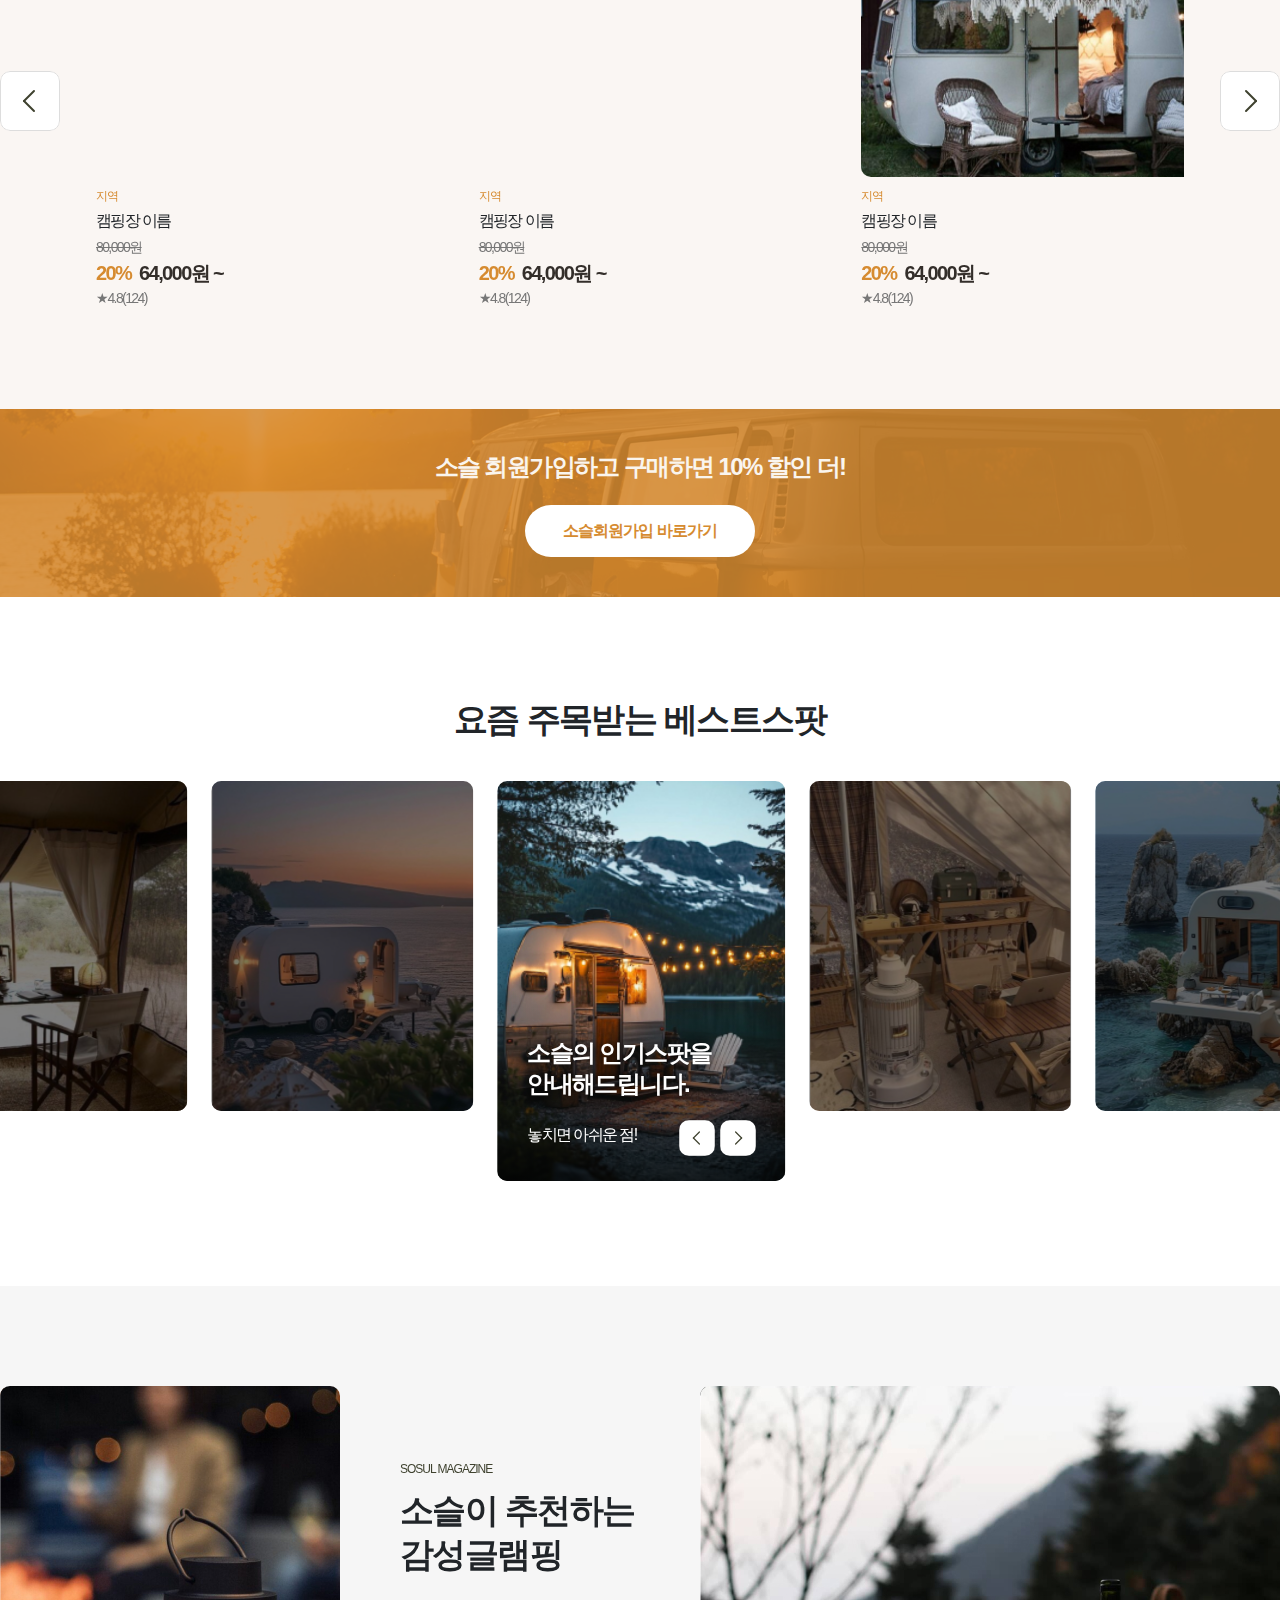
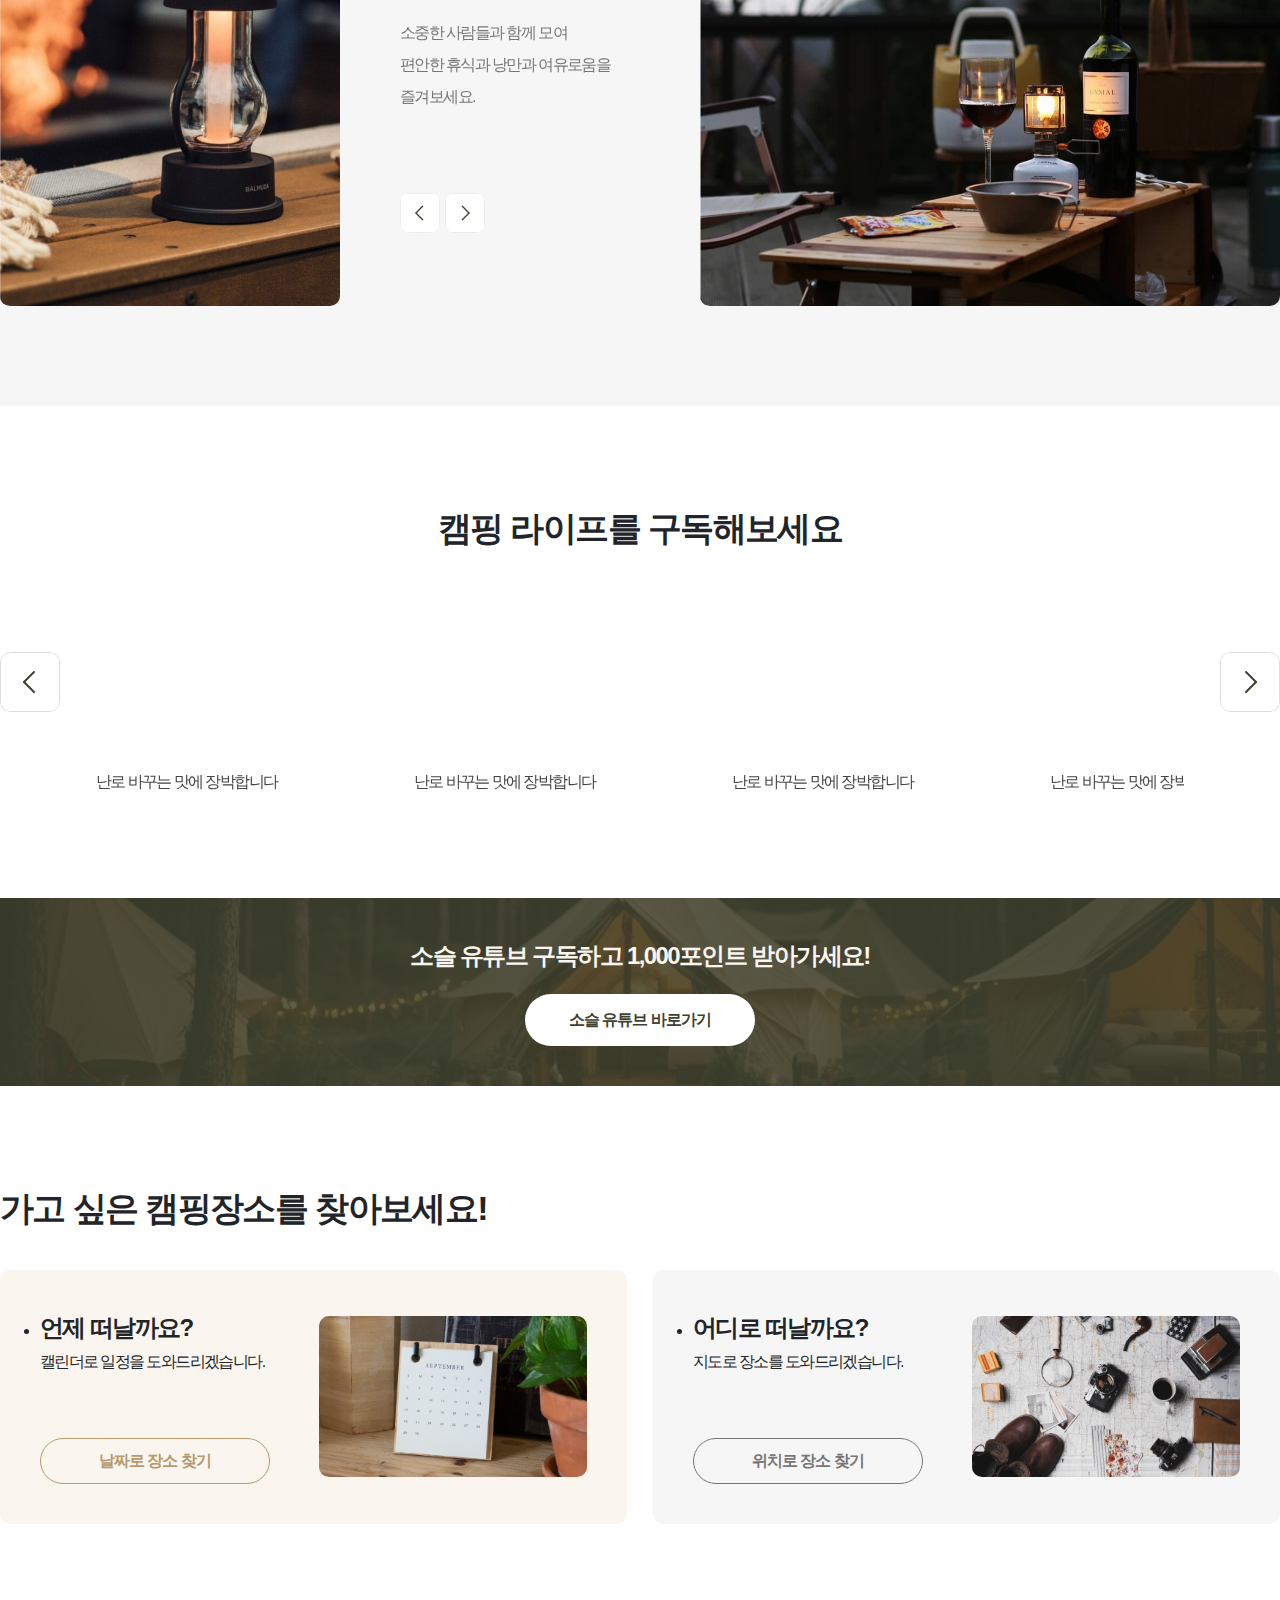
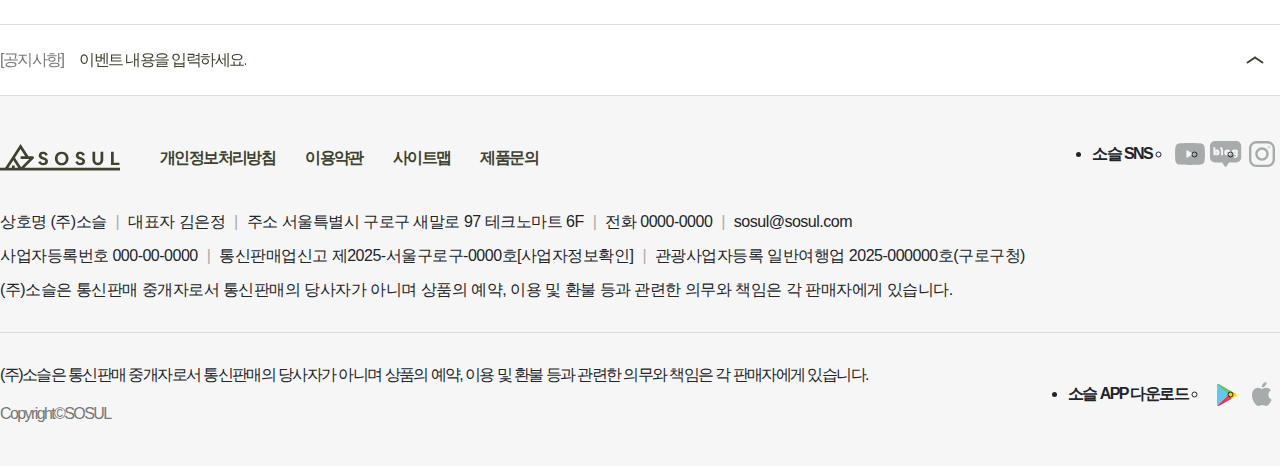
==== commit 4625541c: "재은님 병합" ====
--- a/index.html
+++ b/index.html
@@ -492,6 +492,95 @@
         </div>
     </div>            
     <!--// jeaeun four -->
+
+    <!-- jaeeun mobile bottom -->
+
+    <div class="mobile_bottom">
+        <a href="#">
+            <svg width="15" height="15" viewBox="0 0 15 15" fill="none" xmlns="http://www.w3.org/2000/svg" xmlns:xlink="http://www.w3.org/1999/xlink">
+                <rect width="15" height="15" fill="#F1F1F1"/>
+                <g id="&#235;&#169;&#148;&#236;&#157;&#184;_mo_footerMenu" clip-path="url(#clip0_567_3622)">
+                <rect width="320" height="600" transform="translate(-23 -563)" fill="white"/>
+                <g id="now_here">
+                <g id="container">
+                <g id="contents_area">
+                <g id="contents_box">
+                <g id="contents_four_set">
+                <g id="contents_somenail_set">
+                <rect id="image 17" x="-7" y="5" width="138" height="104" rx="10" fill="url(#pattern0_567_3622)"/>
+                </g>
+                </g>
+                </g>
+                </g>
+                </g>
+                </g>
+                <g id="mobile_btm">
+                <mask id="path-2-inside-1_567_3622" fill="white">
+                <path d="M-23 -10H297V37H-23V-10Z"/>
+                </mask>
+                <path d="M-23 -10H297V37H-23V-10Z" fill="white"/>
+                <path d="M-23 -9H297V-11H-23V-9ZM297 36H-23V38H297V36Z" fill="#EEEEEE" mask="url(#path-2-inside-1_567_3622)"/>
+                <g id="util_icons_set">
+                <g id="search">
+                <path id="Ellipse 1" d="M12.4667 6.5625C12.4667 9.85802 9.80771 12.525 6.53333 12.525C3.25896 12.525 0.6 9.85802 0.6 6.5625C0.6 3.26698 3.25896 0.6 6.53333 0.6C9.80771 0.6 12.4667 3.26698 12.4667 6.5625Z" stroke="#DDDDDD" stroke-width="1.2"/>
+                <line id="Line 75" y1="-0.6" x2="5.29153" y2="-0.6" transform="matrix(0.70553 0.70868 -0.70553 0.70868 10.2666 11.25)" stroke="#DDDDDD" stroke-width="1.2"/>
+                </g>
+                </g>
+                </g>
+                </g>
+                <defs>
+                <pattern id="pattern0_567_3622" patternContentUnits="objectBoundingBox" width="1" height="1">
+                <use xlink:href="#image0_567_3622" transform="matrix(0.00137412 0 0 0.00202948 -0.000170765 -0.980769)"/>
+                </pattern>
+                <clipPath id="clip0_567_3622">
+                <rect width="320" height="600" fill="white" transform="translate(-23 -563)"/>
+                </clipPath>
+            </svg>
+            <div>검색</div>
+        </a>
+        <a href="#">
+            <svg width="20" height="20" viewBox="0 0 20 20" fill="none" xmlns="http://www.w3.org/2000/svg">
+                <path d="M16.9529 4.69556H4V15.9999H16.9529V4.69556Z" stroke="#DDDDDD" stroke-width="1.2" stroke-linecap="round" stroke-linejoin="round"/>
+                <path d="M4 8.08691H16.9529" stroke="#DDDDDD" stroke-width="1.2" stroke-linecap="round" stroke-linejoin="round"/>
+                <path d="M7.53149 3V5.82609" stroke="#DDDDDD" stroke-width="1.2" stroke-linecap="round" stroke-linejoin="round"/>
+                <path d="M13.4199 3V5.82609" stroke="#DDDDDD" stroke-width="1.2" stroke-linecap="round" stroke-linejoin="round"/>
+                <path d="M13.2459 10.5493L10.302 13.3754L8.47095 11.806" stroke="#DDDDDD" stroke-width="1.2" stroke-linecap="round" stroke-linejoin="round"/>
+                </svg>
+                <div>예약</div>
+        </a>
+        <a href="#">
+            <svg width="20" height="20" viewBox="0 0 20 20" fill="none" xmlns="http://www.w3.org/2000/svg">
+                <g clip-path="url(#clip0_1741_2867)">
+                <path d="M3.62817 8.65579L10.0156 2.59619L16.3716 8.65579V16.4041H11.7643V12.0035H8.2355V16.4041H3.62817V8.65579Z" stroke="#DDDDDD" stroke-width="1.2" stroke-linecap="round" stroke-linejoin="round"/>
+                </g>
+                <defs>
+                <clipPath id="clip0_1741_2867">
+                <rect width="14" height="15" fill="white" transform="translate(3 2)"/>
+                </clipPath>
+                </defs>
+                </svg>
+                <div>홈</div>
+        </a>
+        <a href="#">
+            <svg width="20" height="20" viewBox="0 0 20 20" fill="none" xmlns="http://www.w3.org/2000/svg">
+                <path d="M17.4895 5.89684C16.981 4.45866 15.5339 3.47168 13.9597 3.47168C12.1117 3.47168 10.5081 4.88166 10.2637 6.62063C10.029 4.88166 8.41567 3.47168 6.56766 3.47168C4.99344 3.47168 3.54632 4.45866 3.03788 5.89684C2.04054 8.7074 3.92766 11.3206 6.05922 13.0595C6.72411 13.6047 9.72589 16.0487 10.2246 16.4435C10.2343 16.4529 10.2539 16.4717 10.2637 16.4717C10.2637 16.4717 10.293 16.4529 10.3028 16.4435C10.8015 16.0393 13.8032 13.5953 14.4681 13.0595C16.5997 11.3206 18.4868 8.7074 17.4895 5.89684Z" stroke="#DDDDDD" stroke-width="1.2" stroke-linecap="round" stroke-linejoin="round"/>
+                </svg>
+                <div>좋아요</div>
+        </a>
+        <a href="#">
+            <svg width="20" height="20" viewBox="0 0 20 20" fill="none" xmlns="http://www.w3.org/2000/svg">
+                <path d="M19 15V10" stroke="#DDDDDD" stroke-width="1.2" stroke-linejoin="round"/>
+                <path d="M6.73251 14.9999H9.54702L5.27351 5L1 14.9999H3.81452L5.27351 11.5861L6.73251 14.9999Z" stroke="#DDDDDD" stroke-width="1.2" stroke-linejoin="round"/>
+                <path d="M3.81592 15H6.73391" stroke="#DDDDDD" stroke-width="1.2" stroke-linejoin="round"/>
+                <path d="M1 15V10" stroke="#DDDDDD" stroke-width="1.2" stroke-linejoin="round"/>
+                <path d="M5.27393 5L6.92435 8.85502L8.29539 7.46322L9.67161 8.85502L11.0478 7.46322L12.424 8.85502L13.7951 7.46322L15.1713 8.85502L15.9991 8.01994L14.7057 5H5.27393Z" stroke="#DDDDDD" stroke-width="1.2" stroke-linejoin="round"/>
+                <path d="M13.7953 7.46313L12.4242 8.85493L11.048 7.46313L9.67182 8.85493L8.2956 7.46313L6.92456 8.85493L9.54765 14.9999H18.9794L15.9993 8.01985L15.1715 8.85493L13.7953 7.46313Z" stroke="#DDDDDD" stroke-width="1.2" stroke-linejoin="round"/>
+                <path d="M9.54614 15V10" stroke="#DDDDDD" stroke-width="1.2" stroke-linejoin="round"/>
+                </svg>
+                <div>로그인</div>
+        </a>        
+    </div>
+     <!-- //jaeeun mobile bottom -->
 
     <!-- jeaeun three -->
     <div class="main_con main_con_three p100">
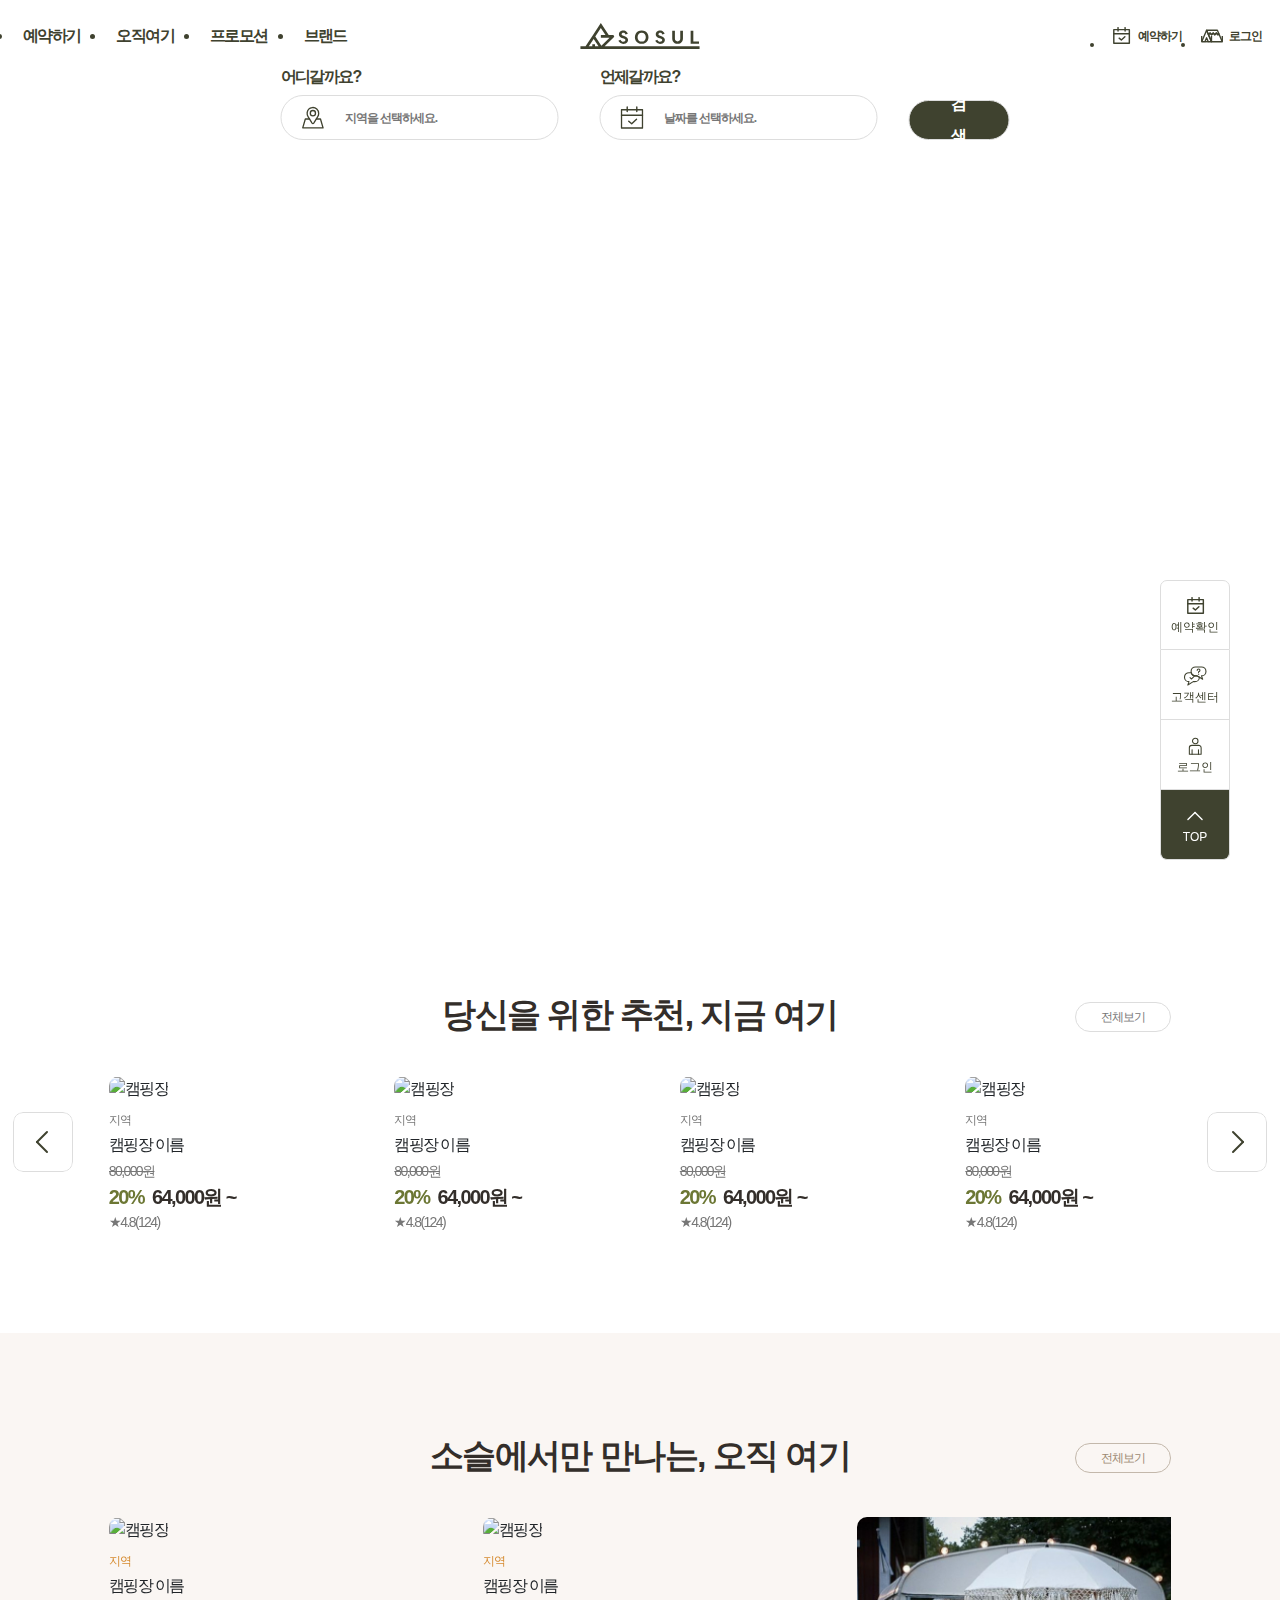
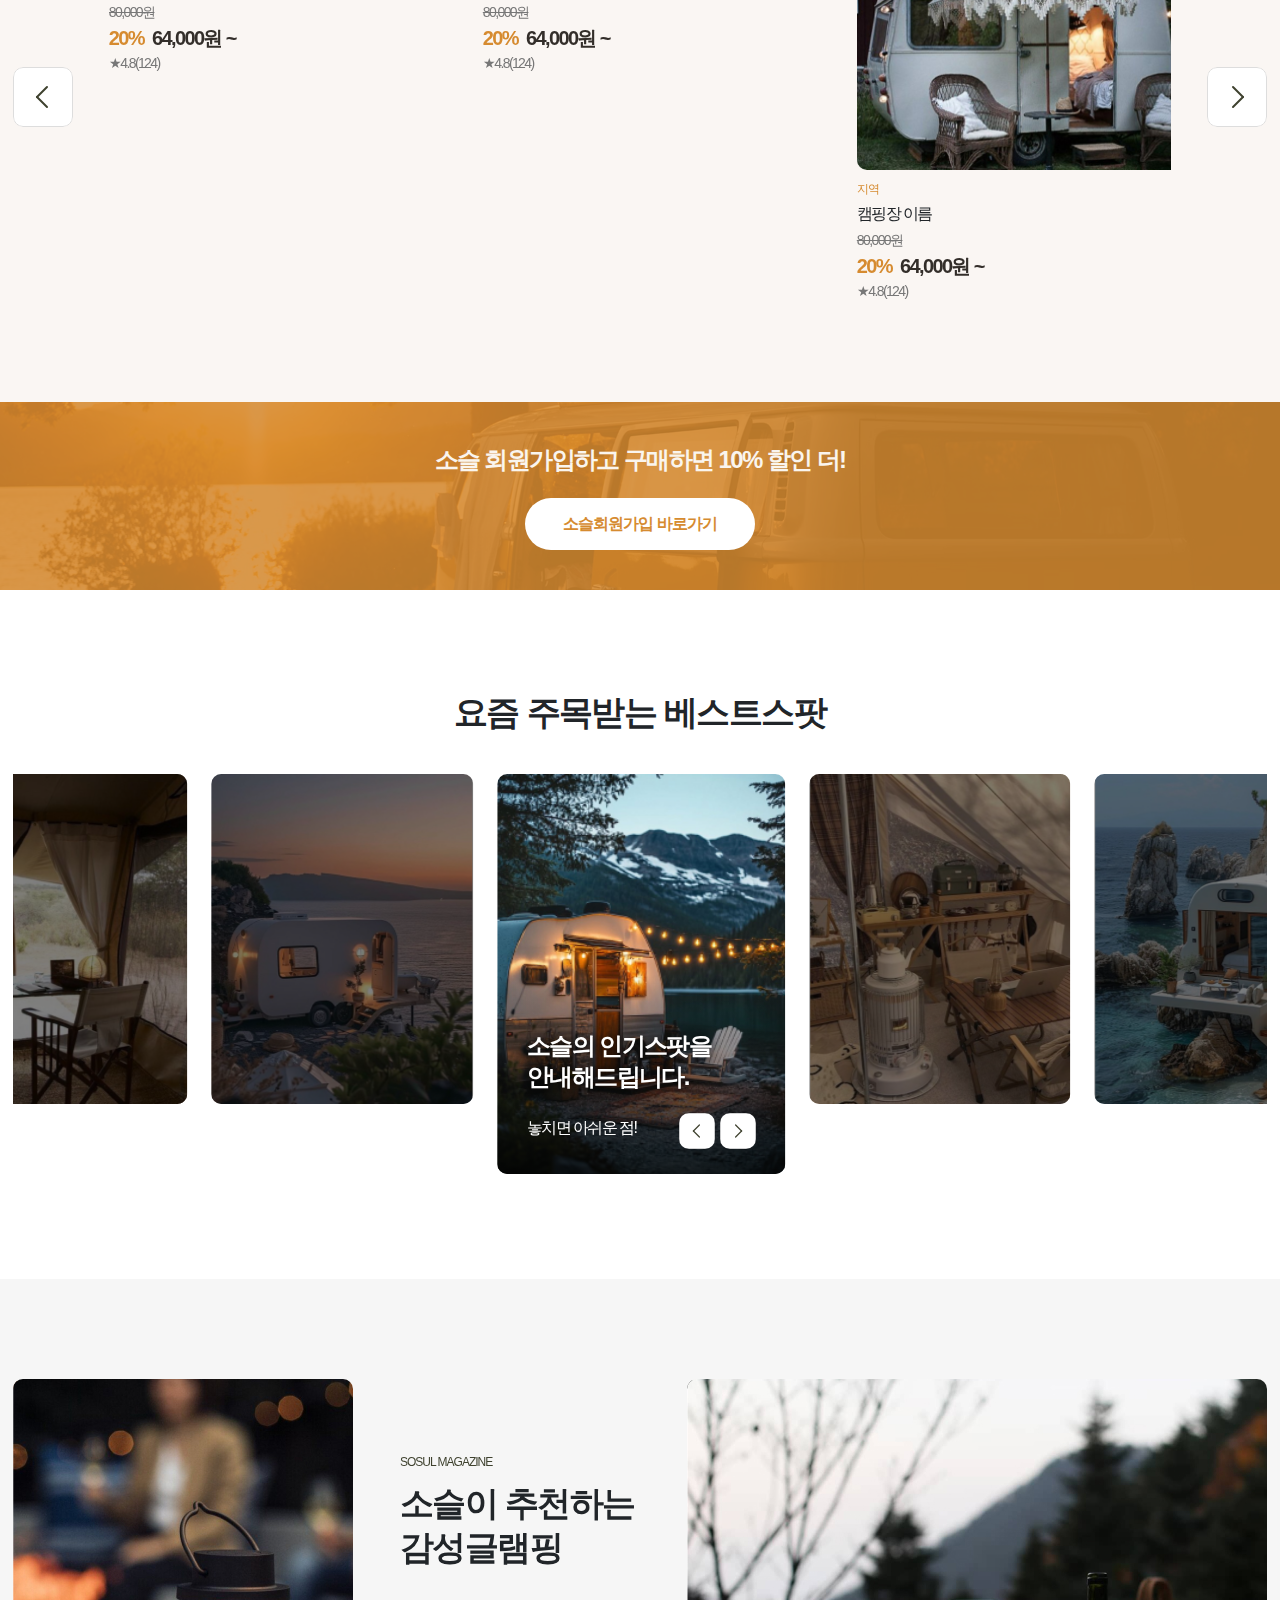
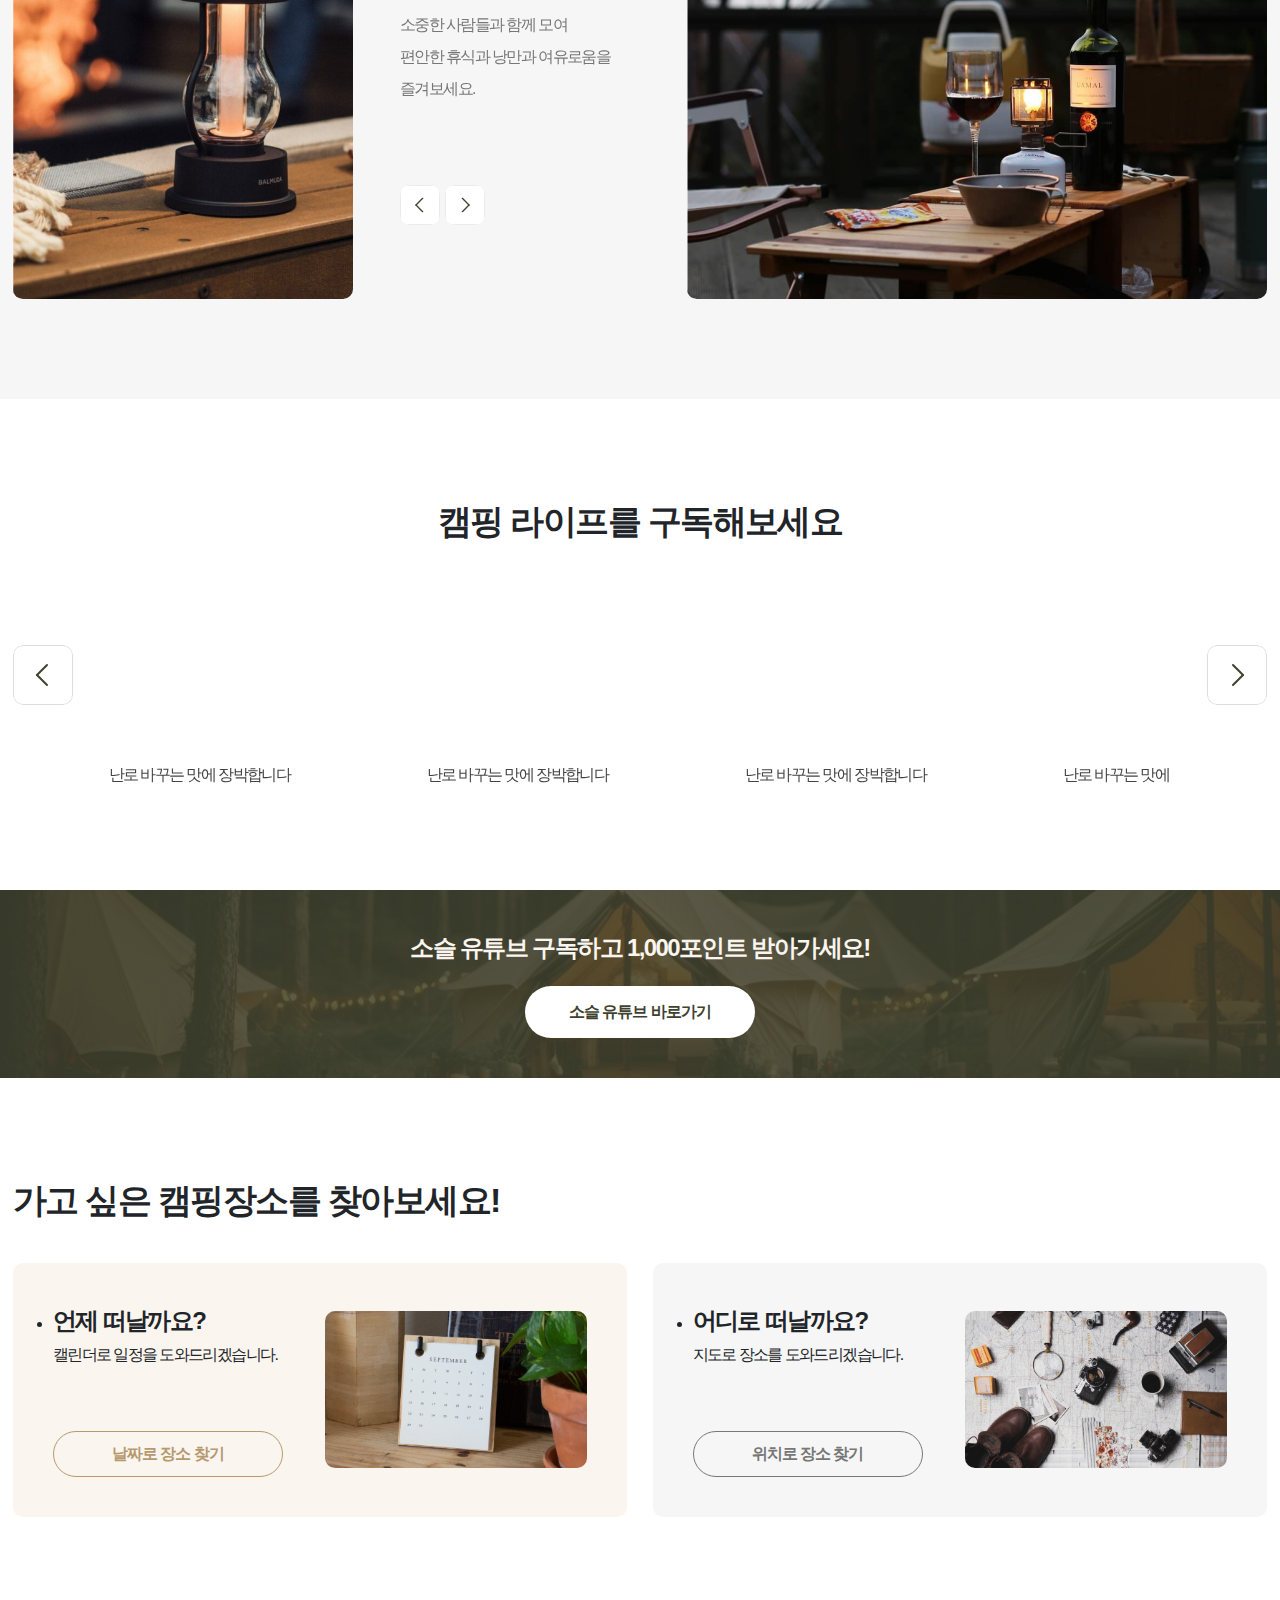
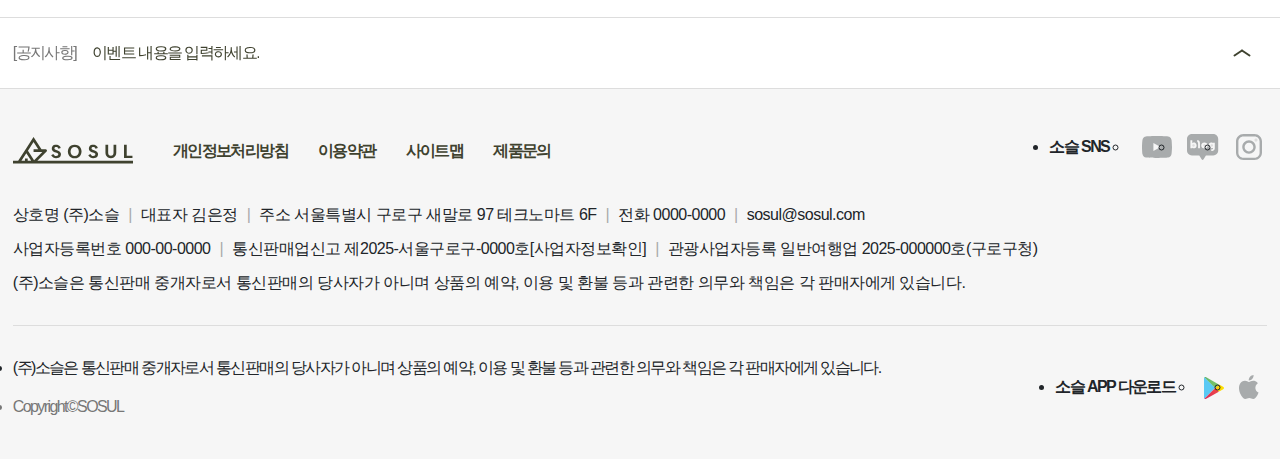
==== commit dfe6a0b6: "메인 부분 수정" ====
--- a/index.html
+++ b/index.html
@@ -4,7 +4,7 @@
     <meta charset="UTF-8">
     <meta name="viewport" content="width=device-width, initial-scale=1.0">
     <title>Sosul소슬</title>
-    <!-- seo -->
+
     <!-- seo -->
     <meta name="description" content="" /> 
     <meta property="og:locale" content="ko_KR" /> 
@@ -59,7 +59,6 @@
     <script src="https://unpkg.com/aos@2.3.1/dist/aos.js"></script>
 
     <!-- 커스터마이징 -->
-    <link rel="" type="" href="">
     <link rel="stylesheet" href="css/same.css">
 
     <!-- 팀원들의 스타일 -->
@@ -92,7 +91,7 @@
                 <li><a href="" class="text-nowrap">브랜드</a></li>
             </ul>
 
-            <ul class="util d-flex order-2 text-nowrap aic gap-lg-5 gap-2 point_txt organic">
+            <ul class="util d-flex order-2 text-nowrap aic gap-2 point_txt organic">
                 <li>
                     <a href="" class="text-nowrap">
                         <svg width="20" height="20" viewBox="0 0 20 20" fill="none" xmlns="http://www.w3.org/2000/svg">
@@ -131,7 +130,6 @@
     <!--// eunjeong header -->
 
     <!-- eunjeong  mob-menu -->
-
     <div class="offcanvas offcanvas-start" tabindex="-1" id="categoryMenu" aria-labelledby="categoryMenuLabel">
         <div class="mob-top-text offcanvas-header">
             <div class="mob_menu_text list_tit">로그인해주세요</div>
@@ -255,12 +253,10 @@
             </ul>
         </div>
     </div>
-
-
     <!--// eunjeong  mob-menu -->
 
     <!-- eunjeong video -->
-    <div class="video-container">
+    <div class="video-container container_full">
         <div class="video-bg"> 
             <video autoplay muted loop>
                 <source src="./video/main_video.mp4" type="video/mp4">
@@ -494,47 +490,18 @@
     <!--// jeaeun four -->
 
     <!-- jaeeun mobile bottom -->
-
-    <div class="mobile_bottom">
+    <div class="mobile_bottom d-lg-none">
         <a href="#">
             <svg width="15" height="15" viewBox="0 0 15 15" fill="none" xmlns="http://www.w3.org/2000/svg" xmlns:xlink="http://www.w3.org/1999/xlink">
-                <rect width="15" height="15" fill="#F1F1F1"/>
-                <g id="&#235;&#169;&#148;&#236;&#157;&#184;_mo_footerMenu" clip-path="url(#clip0_567_3622)">
-                <rect width="320" height="600" transform="translate(-23 -563)" fill="white"/>
-                <g id="now_here">
-                <g id="container">
-                <g id="contents_area">
-                <g id="contents_box">
-                <g id="contents_four_set">
-                <g id="contents_somenail_set">
-                <rect id="image 17" x="-7" y="5" width="138" height="104" rx="10" fill="url(#pattern0_567_3622)"/>
-                </g>
-                </g>
-                </g>
-                </g>
-                </g>
-                </g>
-                <g id="mobile_btm">
-                <mask id="path-2-inside-1_567_3622" fill="white">
-                <path d="M-23 -10H297V37H-23V-10Z"/>
-                </mask>
-                <path d="M-23 -10H297V37H-23V-10Z" fill="white"/>
-                <path d="M-23 -9H297V-11H-23V-9ZM297 36H-23V38H297V36Z" fill="#EEEEEE" mask="url(#path-2-inside-1_567_3622)"/>
-                <g id="util_icons_set">
                 <g id="search">
-                <path id="Ellipse 1" d="M12.4667 6.5625C12.4667 9.85802 9.80771 12.525 6.53333 12.525C3.25896 12.525 0.6 9.85802 0.6 6.5625C0.6 3.26698 3.25896 0.6 6.53333 0.6C9.80771 0.6 12.4667 3.26698 12.4667 6.5625Z" stroke="#DDDDDD" stroke-width="1.2"/>
-                <line id="Line 75" y1="-0.6" x2="5.29153" y2="-0.6" transform="matrix(0.70553 0.70868 -0.70553 0.70868 10.2666 11.25)" stroke="#DDDDDD" stroke-width="1.2"/>
-                </g>
-                </g>
-                </g>
+                    <path id="Ellipse 1" d="M12.4667 6.5625C12.4667 9.85802 9.80771 12.525 6.53333 12.525C3.25896 12.525 0.6 9.85802 0.6 6.5625C0.6 3.26698 3.25896 0.6 6.53333 0.6C9.80771 0.6 12.4667 3.26698 12.4667 6.5625Z" stroke="#DDDDDD" stroke-width="1.2"></path>
+                    <line id="Line 75" y1="-0.6" x2="5.29153" y2="-0.6" transform="matrix(0.70553 0.70868 -0.70553 0.70868 10.2666 11.25)" stroke="#DDDDDD" stroke-width="1.2"></line>
                 </g>
                 <defs>
-                <pattern id="pattern0_567_3622" patternContentUnits="objectBoundingBox" width="1" height="1">
-                <use xlink:href="#image0_567_3622" transform="matrix(0.00137412 0 0 0.00202948 -0.000170765 -0.980769)"/>
-                </pattern>
-                <clipPath id="clip0_567_3622">
-                <rect width="320" height="600" fill="white" transform="translate(-23 -563)"/>
-                </clipPath>
+                    <clipPath id="clip0_567_3622">
+                        <rect width="320" height="600" fill="white" transform="translate(-23 -563)"></rect>
+                    </clipPath>
+                </defs>
             </svg>
             <div>검색</div>
         </a>
@@ -545,27 +512,27 @@
                 <path d="M7.53149 3V5.82609" stroke="#DDDDDD" stroke-width="1.2" stroke-linecap="round" stroke-linejoin="round"/>
                 <path d="M13.4199 3V5.82609" stroke="#DDDDDD" stroke-width="1.2" stroke-linecap="round" stroke-linejoin="round"/>
                 <path d="M13.2459 10.5493L10.302 13.3754L8.47095 11.806" stroke="#DDDDDD" stroke-width="1.2" stroke-linecap="round" stroke-linejoin="round"/>
-                </svg>
-                <div>예약</div>
+            </svg>
+            <div>예약</div>
         </a>
         <a href="#">
             <svg width="20" height="20" viewBox="0 0 20 20" fill="none" xmlns="http://www.w3.org/2000/svg">
                 <g clip-path="url(#clip0_1741_2867)">
-                <path d="M3.62817 8.65579L10.0156 2.59619L16.3716 8.65579V16.4041H11.7643V12.0035H8.2355V16.4041H3.62817V8.65579Z" stroke="#DDDDDD" stroke-width="1.2" stroke-linecap="round" stroke-linejoin="round"/>
+                    <path d="M3.62817 8.65579L10.0156 2.59619L16.3716 8.65579V16.4041H11.7643V12.0035H8.2355V16.4041H3.62817V8.65579Z" stroke="#DDDDDD" stroke-width="1.2" stroke-linecap="round" stroke-linejoin="round"/>
                 </g>
                 <defs>
-                <clipPath id="clip0_1741_2867">
-                <rect width="14" height="15" fill="white" transform="translate(3 2)"/>
-                </clipPath>
+                    <clipPath id="clip0_1741_2867">
+                        <rect width="14" height="15" fill="white" transform="translate(3 2)"/>
+                    </clipPath>
                 </defs>
-                </svg>
-                <div>홈</div>
+            </svg>
+            <div>홈</div>
         </a>
         <a href="#">
             <svg width="20" height="20" viewBox="0 0 20 20" fill="none" xmlns="http://www.w3.org/2000/svg">
                 <path d="M17.4895 5.89684C16.981 4.45866 15.5339 3.47168 13.9597 3.47168C12.1117 3.47168 10.5081 4.88166 10.2637 6.62063C10.029 4.88166 8.41567 3.47168 6.56766 3.47168C4.99344 3.47168 3.54632 4.45866 3.03788 5.89684C2.04054 8.7074 3.92766 11.3206 6.05922 13.0595C6.72411 13.6047 9.72589 16.0487 10.2246 16.4435C10.2343 16.4529 10.2539 16.4717 10.2637 16.4717C10.2637 16.4717 10.293 16.4529 10.3028 16.4435C10.8015 16.0393 13.8032 13.5953 14.4681 13.0595C16.5997 11.3206 18.4868 8.7074 17.4895 5.89684Z" stroke="#DDDDDD" stroke-width="1.2" stroke-linecap="round" stroke-linejoin="round"/>
-                </svg>
-                <div>좋아요</div>
+            </svg>
+            <div>좋아요</div>
         </a>
         <a href="#">
             <svg width="20" height="20" viewBox="0 0 20 20" fill="none" xmlns="http://www.w3.org/2000/svg">
@@ -576,8 +543,8 @@
                 <path d="M5.27393 5L6.92435 8.85502L8.29539 7.46322L9.67161 8.85502L11.0478 7.46322L12.424 8.85502L13.7951 7.46322L15.1713 8.85502L15.9991 8.01994L14.7057 5H5.27393Z" stroke="#DDDDDD" stroke-width="1.2" stroke-linejoin="round"/>
                 <path d="M13.7953 7.46313L12.4242 8.85493L11.048 7.46313L9.67182 8.85493L8.2956 7.46313L6.92456 8.85493L9.54765 14.9999H18.9794L15.9993 8.01985L15.1715 8.85493L13.7953 7.46313Z" stroke="#DDDDDD" stroke-width="1.2" stroke-linejoin="round"/>
                 <path d="M9.54614 15V10" stroke="#DDDDDD" stroke-width="1.2" stroke-linejoin="round"/>
-                </svg>
-                <div>로그인</div>
+            </svg>
+            <div>로그인</div>
         </a>        
     </div>
      <!-- //jaeeun mobile bottom -->
@@ -1017,31 +984,31 @@
                 <div class="swiper-wrapper">
                     <div class="swiper-slide">
                         <div class="youtube-container">
-                            <iframe width="560" height="315" src="https://www.youtube.com/embed/WhIf5Rrxgek?si=Gdtv55oKyMMgl0f3" title="YouTube video player" frameborder="0" allow="accelerometer; autoplay; clipboard-write; encrypted-media; gyroscope; picture-in-picture; web-share" referrerpolicy="strict-origin-when-cross-origin" allowfullscreen></iframe>
+                            <iframe width="560" height="315" src="https://www.youtube.com/embed/nXsOrIMnCeQ?si=o5SSihPiwUF-g9z9" title="YouTube video player" frameborder="0" allow="accelerometer; autoplay; clipboard-write; encrypted-media; gyroscope; picture-in-picture; web-share" referrerpolicy="strict-origin-when-cross-origin" allowfullscreen></iframe>
                         </div>
                         <div class="basic_txt gray1">난로 바꾸는 맛에 장박합니다 </div>
                     </div>
                     <div class="swiper-slide">
                         <div class="youtube-container">
-                            <iframe width="560" height="315" src="https://www.youtube.com/embed/WhIf5Rrxgek?si=Gdtv55oKyMMgl0f3" title="YouTube video player" frameborder="0" allow="accelerometer; autoplay; clipboard-write; encrypted-media; gyroscope; picture-in-picture; web-share" referrerpolicy="strict-origin-when-cross-origin" allowfullscreen></iframe>
+                            <iframe width="560" height="315" src="https://www.youtube.com/embed/wgUrjXI69BA?si=H0owwayl_1RBzbb3" title="YouTube video player" frameborder="0" allow="accelerometer; autoplay; clipboard-write; encrypted-media; gyroscope; picture-in-picture; web-share" referrerpolicy="strict-origin-when-cross-origin" allowfullscreen></iframe>
                         </div>
                         <div class="basic_txt gray1">난로 바꾸는 맛에 장박합니다 </div>
                     </div>
                     <div class="swiper-slide">
                         <div class="youtube-container">
-                            <iframe width="560" height="315" src="https://www.youtube.com/embed/WhIf5Rrxgek?si=Gdtv55oKyMMgl0f3" title="YouTube video player" frameborder="0" allow="accelerometer; autoplay; clipboard-write; encrypted-media; gyroscope; picture-in-picture; web-share" referrerpolicy="strict-origin-when-cross-origin" allowfullscreen></iframe>
+                            <iframe width="560" height="315" src="https://www.youtube.com/embed/-FV7FvvfsR4?si=-_J6bzuUcyza_SZy" title="YouTube video player" frameborder="0" allow="accelerometer; autoplay; clipboard-write; encrypted-media; gyroscope; picture-in-picture; web-share" referrerpolicy="strict-origin-when-cross-origin" allowfullscreen></iframe>
                         </div>
                         <div class="basic_txt gray1">난로 바꾸는 맛에 장박합니다 </div>
                     </div>
                     <div class="swiper-slide">
                         <div class="youtube-container">
-                            <iframe width="560" height="315" src="https://www.youtube.com/embed/WhIf5Rrxgek?si=Gdtv55oKyMMgl0f3" title="YouTube video player" frameborder="0" allow="accelerometer; autoplay; clipboard-write; encrypted-media; gyroscope; picture-in-picture; web-share" referrerpolicy="strict-origin-when-cross-origin" allowfullscreen></iframe>
+                            <iframe width="560" height="315" src="https://www.youtube.com/embed/ahX24yvv3T8?si=1AVNVLjQ3XbAguKs" title="YouTube video player" frameborder="0" allow="accelerometer; autoplay; clipboard-write; encrypted-media; gyroscope; picture-in-picture; web-share" referrerpolicy="strict-origin-when-cross-origin" allowfullscreen></iframe>
                         </div>
                         <div class="basic_txt gray1">난로 바꾸는 맛에 장박합니다 </div>
                     </div>
                     <div class="swiper-slide">
                         <div class="youtube-container">
-                            <iframe width="560" height="315" src="https://www.youtube.com/embed/WhIf5Rrxgek?si=Gdtv55oKyMMgl0f3" title="YouTube video player" frameborder="0" allow="accelerometer; autoplay; clipboard-write; encrypted-media; gyroscope; picture-in-picture; web-share" referrerpolicy="strict-origin-when-cross-origin" allowfullscreen></iframe>
+                            <iframe width="560" height="315" src="https://www.youtube.com/embed/nWP1NkJxo1s?si=deKykM4slHQ7zgwD" title="YouTube video player" frameborder="0" allow="accelerometer; autoplay; clipboard-write; encrypted-media; gyroscope; picture-in-picture; web-share" referrerpolicy="strict-origin-when-cross-origin" allowfullscreen></iframe>
                         </div>
                         <div class="basic_txt gray1">난로 바꾸는 맛에 장박합니다 </div>
                     </div>
@@ -1123,7 +1090,7 @@
     </div>
     <!-- ej notice -->
 
-    <!-- cha footer -->
+    <!-- yena footer -->
     <footer class="footer">
         <div class="container">
             <div class="btm_info_box">
@@ -1251,226 +1218,9 @@
     </footer>
     <!-- //cha footer -->
 
-<script>
-    //지금여기
-    const nowswiper = new Swiper('.nowSwiper', {
-        slidesPerView: 2,
-        slidesPerGroup: 1,
-        grid: {
-            rows: 2,
-            fill: 'row',
-        },
-        pagination: {
-            el: '.swiper-pagination',
-            clickable: true,
-        },
-        controller: {
-            control: null // 다른 슬라이더와 연동
-        },
-        freeMode: false,
-        navigation: {
-            nextEl: '.now-button-next',
-            prevEl: '.now-button-prev',
-        },
-        breakpoints: {
-            991: {
-                slidesPerView: 4,
-                slidesPerGroup: 1,
-                grid: {
-                    rows: 1,
-                    fill: 'row',
-                },
-            },
-        },
-        on: {
-            slideChange: function () {
-                // 현재 활성화된 슬라이드 인덱스
-                const activeIndex = this.activeIndex;
-
-                // 모든 페이지네이션 bullet 가져오기
-                const bullets = document.querySelectorAll('.swiper-pagination .swiper-pagination-bullet');
-
-                // 각 bullet에 대해 활성화 상태 적용
-                bullets.forEach((bullet, index) => {
-                    if (index <= activeIndex) {
-                        bullet.classList.add('swiper-pagination-bullet-active'); // 활성화 클래스 추가
-                    } else {
-                        bullet.classList.remove('swiper-pagination-bullet-active'); // 비활성화 클래스 제거
-                    }
-                });
-            },
-        },
-    });
-
-
-    
-    //오직여기_데스크탑
-    const hereswiper = new Swiper('.hereSwiper', {
-        slidesPerView: 1,
-        slidesPerGroup: 1,
-        grid: {
-            rows: 2,
-            fill: 'row',
-        },
-        freeMode: false,
-        navigation: {
-            nextEl: '.here-button-next',
-            prevEl: '.here-button-prev',
-        },
-        breakpoints: {
-            991: {
-                slidesPerView: 3,
-                slidesPerGroup: 1,
-                grid: {
-                    rows: 1,
-                    fill: 'row',
-                },
-            },
-        },
-    });
-
-    //오직여기_모바일
-    const swiper1 = new Swiper('#swiper1', {
-        slidesPerView: 1,
-        spaceBetween: 10,
-    })
-    const swiper2 = new Swiper('#swiper2', {
-        slidesPerView: 1, // 한 번에 하나의 슬라이드만 표시
-        spaceBetween: 10, // 슬라이드 간 간격
-        grid: {
-            rows: 2, // 한 페이지에 2줄로 표시
-            fill: 'row', // 기본 행 방향으로 채우기
-        },
-    })
-    swiper1.controller.control = swiper2;
-    swiper2.controller.control = swiper1;
-
-
-    //공지사항
-    const noticeSwiper = new Swiper(".notice_swiper", {
-        direction: "vertical", // 위로 스크롤
-        loop: true, // 무한 반복
-        autoplay: {
-            delay: 5000, // 2초마다 자동 스크롤
-            disableOnInteraction: false, // 사용자 조작 후에도 계속 자동 스크롤
-        },
-        speed: 500, // 부드러운 이동 효과 (0.5초)
-    });
-        document.getElementById("btm_icon").addEventListener("click", function () {
-        noticeSwiper.slideNext(); // 다음 슬라이드로 이동
-    });
-
-
-    //인기스팟
-    const swiperCon = new Swiper(".conSwiper1", {
-        slidesPerView: "auto",
-        centeredSlides: true, 
-        autoplay: {
-            delay: 5000,
-            disableOnInteraction: false,
-        },
-        freeMode: false,
-        autoHeight : true,
-        loop: true,
-        loopAdditionalSlides: 1,
-        navigation: {
-            nextEl: ".hotspot-button-next",
-            prevEl: ".hotspot-button-prev",
-        },
-    });
-
-
-    //소슬 sns
-    const swiperYoutuber = new Swiper(".youtuber", {
-        slidesPerView: "auto",
-        autoplay: {
-            delay: 6000,
-            disableOnInteraction: false,
-        },
-        freeMode: false,
-        autoHeight : true,
-        loop: true,
-        loopAdditionalSlides: 1,
-        navigation: {
-            nextEl: ".youtube-button-next",
-            prevEl: ".youtube-button-prev",
-        },
-        observer: true,	// 추가
-        observeParents: true,	// 추가
-    });
-    
-
-    //갤러리
-    const swiperTopNum = document.querySelectorAll('.gallery-top .swiper-slide');
-    const swiperSubNum = document.querySelectorAll('.gallery-thumbs .swiper-slide');
-    const swiperTxtNum = document.querySelectorAll('.gallery-txt .swiper-slide');
-
-
-    const galleryTop = new Swiper('.gallery-top', {
-        spaceBetween: 0,	//슬라이드 간격
-        loop: true,	//슬라이드 반복
-        loopedSlides: swiperTopNum.length,	//loop 시 파라미터 duplicate 개수 - 정적으로 숫자 4 표현 가능
-    });
-
-     const galleryTxt = new Swiper('.gallery-txt', {
-        spaceBetween:0,
-        loop: true,
-        loopedSlides: swiperTxtNum.length,
-    });
-
-    const galleryThumbs = new Swiper('.gallery-thumbs', {
-        spaceBetween: 0,	//슬라이드 간격
-        touchRatio: 0.2,
-        navigation: {	//네비게이션 사용자 설정
-           nextEl: '.magazin-button-next',	//다음 버튼 클래스 설정
-           prevEl: '.magazin-button-prev',	//이전 버튼 클래스 설정
-        },
-        autoplay: {
-           delay: 8000,
-           disableOnInteraction: false,
-        },
-        slidesPerView: 'auto',	//한번에 보여지는 슬라이드 개수(auto 가능)
-        touchRatio: 0.2,	//드래그 비율 설정(기본값: 1, 기본값을 0으로 설정할 경우 드래그 불가능)
-        slideToClickedSlide: true,	//슬라이드가 여러개 나열되어 있을 경우, 클릭 시 해당 슬라이드 위치로 이동
-        loop: true,	//슬라이드 반복
-        loopedSlides: swiperSubNum.length, //loop 시 파라미터 duplicate 개수 - 정적으로 숫자 4 표현 가능
-    });
-
-    const nextButton = document.querySelector('.magazin-button-next');
-    const prevButton = document.querySelector('.magazin-button-prev');
-
-    nextButton.addEventListener('click', () => {
-        galleryTop.slideNext();
-        galleryThumbs.slideNext();
-        galleryTxt.slideNext();
-    });
-
-    prevButton.addEventListener('click', () => {
-        galleryTop.slidePrev();
-        galleryThumbs.slidePrev();
-        galleryTxt.slidePrev();
-    });
-    
-    const synchronizeSwipers = (swiperInstance) => {
-        swiperInstance.on('slideChangeTransitionStart', () => {
-            const currentIndex = swiperInstance.realIndex;
-            [galleryTop, galleryThumbs, galleryTxt].forEach(swiper => {
-                if (swiper !== swiperInstance) {
-
-                    swiper.slideToLoop(currentIndex);
-                }
-            });
-        });
-    };
-
-    synchronizeSwipers(galleryTop);
-    synchronizeSwipers(galleryThumbs);
-    synchronizeSwipers(galleryTxt);
-
-
-</script>
-
-<script src="./js/ej.js"></script>
+
+    <script src="./js/yena.js"></script>
+    <script src="./js/ej.js"></script>
         
 </body>
 </html>     
--- a/css/same.css
+++ b/css/same.css
@@ -29,8 +29,8 @@
 div, dl, ol, ul, li, h1, h2, h3, h4, h5, h6, p, button {padding: 0; margin: 0;}
 
 /* container */
-.container_full {max-width:var(--container_full, 1800px); margin:0 auto; padding:0 30px; width:100%;}
-.container {max-width:var(--container, 1440px); margin:0 auto; padding:0; position:relative; width:100%;}
+.container_full {max-width:var(--container_full, 1800px); margin:0 auto; padding:0 30px; width:98%;}
+.container {max-width:var(--container, 1440px); margin:0 auto; padding:0; position:relative; width:98%;}
 
 /* font */
 .main_tit {font-size:var(--main_tit, 2.125rem);}
--- a/css/yena.min.css
+++ b/css/yena.min.css
@@ -1 +1 @@
-.main_tit{font-size:2.125rem;font-weight:800;padding-bottom:2.5rem;line-height:1.3}.basic_txt{line-height:2}.point_txt{letter-spacing:-1px}.sosul_banner{padding:40px 0}.sosul_banner .sub_tit{padding-bottom:20px;font-weight:700}.sosul_banner .same_btn{background:#fff;border:none}.sosul_banner .text-center{position:relative;z-index:1}.sosul_banner.apricot_bg{background:url("../img/image/banner.jpg") no-repeat center;background-size:cover;position:relative}.sosul_banner.apricot_bg::before{position:absolute;content:"";width:100%;height:100%;background:#d68b30;top:0;left:0;opacity:.85}.sosul_banner.organic_bg{background:url("../img/image/banner2.jpg") no-repeat center;background-size:cover;position:relative}.sosul_banner.organic_bg::before{position:absolute;content:"";width:100%;height:100%;background:#3f422f;top:0;left:0;opacity:.85}.hotspot .main_tit{text-align:center}@media(max-width: 991px){.hotspot .main_tit{text-align:left;width:94%;margin:0 auto}}.hotspot .point_txt{padding-bottom:.625rem}@media(max-width: 991px){.hotspot .point_txt{width:94%;margin:0 auto}}@media(max-width: 991px){.hotspot .container{width:100%}}.hotspot .conSwiper1{height:405px}.hotspot .custom-focus-style{transform:scale(1.1);opacity:1;z-index:10;transition:all .3s ease-in-out}.hotspot .swiper-container{padding:0}.hotspot .swiper-slide{display:flex;justify-content:center;border-radius:.625rem;overflow:hidden;max-width:16.35rem;max-height:20.625rem;margin-right:1.5rem;position:relative;transition:all .4s ease-in-out;box-sizing:border-box}@media(max-width: 991px){.hotspot .swiper-slide{margin-right:1.49rem}}.hotspot .swiper-slide::after{position:absolute;content:"";width:100%;height:100%;background:rgba(0,0,0,.5);margin:auto}.hotspot .swiper-slide-active{max-width:18rem;max-height:25rem;height:140%;transition:all .4s ease-in-out;overflow:hidden;box-sizing:border-box}.hotspot .swiper-slide-active::after{height:50%;bottom:0;left:0;width:100%;background:linear-gradient(0deg, rgba(0, 0, 0, 0.8) 0%, rgba(0, 0, 0, 0) 100%)}.hotspot .swiper-slide-active .basic_txt,.hotspot .swiper-slide-active .sub_tit{display:flex}.hotspot .swiper-slide-active img{width:100%;height:100%;-o-object-fit:cover;object-fit:cover;transition:transform .4s ease-in-out}.hotspot .swiper-slide-active img.active{transform:scale(1.05)}.hotspot .swiper-slide-active .hotplace_txt{opacity:1;transform:translateY(0)}.hotspot .hotplace_txt{position:absolute;bottom:1.875rem;left:1.875rem;z-index:1;opacity:0;transform:translateY(30px);transition:opacity 1s ease-in-out,transform 1s ease-in-out}.hotspot .sub_tit{line-height:1.3;font-weight:700;padding-bottom:1.25rem;text-shadow:0px 0px 10px #000;display:none}.hotspot .basic_txt{display:none}.hotspot .hotspot-button-next,.hotspot .hotspot-button-prev{width:2.25rem;height:2.25rem;border-radius:.625rem;position:static}.hotspot .hotspot-button-next{background:url("../img/icon/arrow_right.svg") no-repeat;background-position:center;background-size:cover}.hotspot .hotspot-button-prev{background:url("../img/icon/arrow_left.svg") no-repeat;background-position:center;background-size:cover;margin-right:.313rem}.hotspot .hotspot-button-next::after,.hotspot .hotspot-button-prev::after{display:none}.hotspot .hotspot_btns{position:absolute;display:inline-flex;justify-content:center;left:155px;right:0;bottom:1.875rem;z-index:1}.magazin .point_txt{padding-bottom:.625rem}.magazin .magazin_txt{width:100%;max-width:15rem;position:relative;overflow:hidden}.magazin .magazin_txt .magazin_btns{padding-top:5rem}.magazin .magazin_txt .swiper-slide{opacity:0;transform:translateY(50px);transition:opacity .5s ease .2s,transform 1s ease .2s}.magazin .magazin_txt .swiper-slide-active{opacity:1;transform:translateY(0)}.magazin .magazin_txt .swiper-slide .swiper-slide-prev{opacity:0}.magazin .magazin_txt .swiper-slide .swiper-slide-next{opacity:0}@media(max-width: 991px){.magazin .magazin_txt{padding:40px 0}}.magazin .magazin_box{display:flex;justify-content:center;align-items:center}.magazin .gallery-top{width:100%;max-width:21.25rem}@media(max-width: 991px){.magazin .gallery-top .swiper-slide{height:80px}}@media(max-width: 480px){.magazin .gallery-top .swiper-slide{height:60px}}.magazin .gallery-thumbs{width:100%;max-width:36.25rem}.magazin .gallery-thumbs,.magazin .gallery-top{overflow:hidden;border-radius:10px}@media(max-width: 991px){.magazin .gallery-thumbs,.magazin .gallery-top{max-width:100%}.magazin .gallery-thumbs img,.magazin .gallery-top img{width:100%}}.magazin .magazin-button-next,.magazin .magazin-button-prev{width:2.5rem;height:2.5rem;border-radius:.625rem;position:static}.magazin .magazin-button-next{background:url("../img/icon/arrow_right.svg") no-repeat;background-position:center;background-size:cover}.magazin .magazin-button-prev{background:url("../img/icon/arrow_left.svg") no-repeat;background-position:center;background-size:cover;margin-right:.313rem}.magazin .magazin-button-next::after,.magazin .magazin-button-prev::after{display:none}.youtube-container{position:relative;height:0;padding-bottom:56.25%;border-radius:10px;overflow:hidden}.youtube-container iframe{position:absolute;top:0;left:0;width:100%;height:100%}.youtube .container{padding:0 6rem}@media(max-width: 991px){.youtube .container{padding:0;width:100%}}.youtube .main_tit{text-align:center}@media(max-width: 991px){.youtube .main_tit{text-align:left;width:94%;margin:0 auto}}.youtube .point_txt{padding-bottom:.625rem}@media(max-width: 991px){.youtube .point_txt{width:94%;margin:0 auto}}.youtube .basic_txt{padding-top:.625rem}.youtube .swiper-slide{max-width:294px;margin-right:1.5rem}@media(max-width: 991px){.youtube .swiper-slide{max-width:100%;padding:0 100px;margin-right:-165px}}@media(max-width: 480px){.youtube .swiper-slide{max-width:100%;padding:0 40px;margin-right:-60px}}.youtube .swiper-slide:last-child{margin-right:0}@media(max-width: 991px){.youtube .youtube_btns{display:none}}.youtube .youtube_btns .youtube-button-next,.youtube .youtube_btns .youtube-button-prev{width:3.75rem;height:3.75rem;border-radius:.625rem;position:absolute;top:50%}.youtube .youtube_btns .youtube-button-next{background:url("../img/icon/arrow_right.svg") no-repeat;background-position:center;background-size:cover;right:0}.youtube .youtube_btns .youtube-button-prev{background:url("../img/icon/arrow_left.svg") no-repeat;background-position:center;background-size:cover;margin-right:.313rem;left:0}.youtube .youtube_btns .youtube-button-next::after,.youtube .youtube_btns .youtube-button-prev::after{display:none}.more .more_box{width:49%;margin-right:2%;padding:40px;border-radius:10px}@media(max-width: 991px){.more .more_box{width:100%;margin:0 0 20px 0;padding:20px}}.more .more_box:last-child{margin-right:0}@media(max-width: 991px){.more .more_box:last-child{margin-bottom:0}}.more .more_box .more_info{width:49%;margin-right:2%}@media(max-width: 991px){.more .more_box .more_info{order:1;width:100%;margin-right:0;padding-top:20px}}.more .more_box img{width:49%;height:auto;margin-right:0;border-radius:10px}@media(max-width: 991px){.more .more_box img{width:100%;order:0}}.more .more_txt_box{padding-bottom:60px}@media(max-width: 991px){.more .more_txt_box{padding-bottom:20px}}.more .sub_tit{font-weight:800}.more .point_txt{padding-bottom:.625rem}.more .same_btn{background:none;font-weight:600}@media(max-width: 991px){.more .same_btn{max-width:none}}.more .when .same_btn{border:1px solid #b6996f;color:#b6996f}.more .when .same_btn:hover{background:#b6996f;color:#fff}.more .where{background:#f6f6f6}.more .where .same_btn{border:1px solid #777;color:#777}.more .where .same_btn:hover{background:#777;color:#fff}.notice_tit{overflow:hidden;text-overflow:ellipsis;white-space:nowrap;margin-left:1rem}.footer{padding:40px 0;background:#f6f6f6}.footer .btm_info_box{position:relative}@media(max-width: 991px){.footer .btm_menu_box{width:100%;margin:10px 0}}.footer .btm_menu_box a{padding:10px;margin-right:10px;font-weight:800}@media(max-width: 991px){.footer .btm_menu_box a{width:50%;margin-right:0;padding:10px 0}}.footer .btm_logo{margin-right:30px}.footer .btm_txt{padding:30px 0;border-bottom:1px solid #ddd}@media(max-width: 991px){.footer .btm_txt{padding:5px 0 20px}}.footer .btm_txt .btm_txt_in{display:block;padding-top:10px;letter-spacing:-0.5px}.footer .btm_txt .btm_txt_in:first-child{padding-top:0}.footer .btm_txt .btm_txt_in span{padding:0 5px;color:#aaa}.footer .btm_btm{padding-top:30px}@media(max-width: 991px){.footer .btm_btm{padding-top:0}}@media(max-width: 991px){.footer .btm_copy{order:1}}.footer .copyright{padding-top:15px}.footer .btm_link_tit{padding-right:20px;font-weight:700}.footer .icon_area{width:36px;height:36px;margin-left:10px;display:block;text-align:center;line-height:36px}.footer .sns{position:absolute;top:0;right:0}@media(max-width: 991px){.footer .sns{position:relative;justify-content:space-between;padding:20px 0;border-bottom:1px solid #ddd}}.footer .sns .icon_area:first-child{margin-left:0}@media(max-width: 991px){.footer .app_down{width:100%;order:0;justify-content:space-between;padding:20px 0}}.footer .app_down .icon_area{margin-left:0}+.main_tit{font-weight:800;padding-bottom:2.5rem;line-height:1.3}@media(max-width: 991px){.main_tit{padding-bottom:20px}}.basic_txt{line-height:2}.point_txt{letter-spacing:-1px}.sosul_banner{padding:40px 0}.sosul_banner .sub_tit{padding-bottom:20px;font-weight:700}.sosul_banner .same_btn{background:#fff;border:none}.sosul_banner .same_btn:hover{background:#000;color:#fff}.sosul_banner .text-center{position:relative;z-index:1}.sosul_banner.apricot_bg{background:url("../img/image/banner.jpg") no-repeat center;background-size:cover;position:relative}.sosul_banner.apricot_bg::before{position:absolute;content:"";width:100%;height:100%;background:#d68b30;top:0;left:0;opacity:.85}.sosul_banner.organic_bg{background:url("../img/image/banner2.jpg") no-repeat center;background-size:cover;position:relative}.sosul_banner.organic_bg::before{position:absolute;content:"";width:100%;height:100%;background:#3f422f;top:0;left:0;opacity:.85}.hotspot .main_tit{text-align:center}@media(max-width: 991px){.hotspot .main_tit{text-align:left;width:94%;margin:0 auto}}.hotspot .point_txt{padding-bottom:.625rem}@media(max-width: 991px){.hotspot .point_txt{width:94%;margin:0 auto}}@media(max-width: 991px){.hotspot .container{width:100%}}.hotspot .conSwiper1{height:405px}.hotspot .custom-focus-style{transform:scale(1.1);opacity:1;z-index:10;transition:all .3s ease-in-out}.hotspot .swiper-container{padding:0}.hotspot .swiper-slide{display:flex;justify-content:center;border-radius:.625rem;overflow:hidden;max-width:16.35rem;max-height:20.625rem;margin-right:1.5rem;position:relative;transition:all .4s ease-in-out;box-sizing:border-box}@media(max-width: 991px){.hotspot .swiper-slide{margin-right:1.49rem}}@media(max-width: 480px){.hotspot .swiper-slide{margin-right:2rem;margin-left:-1rem;max-width:14.05rem}}.hotspot .swiper-slide::after{position:absolute;content:"";width:100%;height:100%;background:rgba(0,0,0,.5);margin:auto}.hotspot .swiper-slide-active{max-width:18rem;max-height:25rem;height:140%;transition:all .4s ease-in-out;overflow:hidden;box-sizing:border-box}@media(max-width: 480px){.hotspot .swiper-slide-active{max-width:17rem}}.hotspot .swiper-slide-active::after{height:50%;bottom:0;left:0;width:100%;background:linear-gradient(0deg, rgba(0, 0, 0, 0.8) 0%, rgba(0, 0, 0, 0) 100%)}.hotspot .swiper-slide-active .basic_txt,.hotspot .swiper-slide-active .sub_tit{display:flex}.hotspot .swiper-slide-active img{width:100%;height:100%;-o-object-fit:cover;object-fit:cover;transition:transform .4s ease-in-out}.hotspot .swiper-slide-active img.active{transform:scale(1.05)}.hotspot .swiper-slide-active .hotplace_txt{opacity:1;transform:translateY(0)}.hotspot .hotplace_txt{position:absolute;bottom:1.875rem;left:1.875rem;z-index:1;opacity:0;transform:translateY(30px);transition:opacity 1s ease-in-out,transform 1s ease-in-out}.hotspot .sub_tit{line-height:1.3;font-weight:700;padding-bottom:1.25rem;text-shadow:0px 0px 10px #000;display:none}.hotspot .basic_txt{display:none}.hotspot .hotspot-button-next,.hotspot .hotspot-button-prev{width:2.25rem;height:2.25rem;border-radius:.625rem;position:static}.hotspot .hotspot-button-next{background:url("../img/icon/arrow_right.svg") no-repeat;background-position:center;background-size:cover}.hotspot .hotspot-button-prev{background:url("../img/icon/arrow_left.svg") no-repeat;background-position:center;background-size:cover;margin-right:.313rem}.hotspot .hotspot-button-next::after,.hotspot .hotspot-button-prev::after{display:none}.hotspot .hotspot_btns{position:absolute;display:inline-flex;justify-content:center;left:155px;right:0;bottom:1.875rem;z-index:1}.magazin .point_txt{padding-bottom:.625rem}.magazin .magazin_txt{width:100%;max-width:15rem;position:relative;overflow:hidden}.magazin .magazin_txt .magazin_btns{padding-top:5rem}.magazin .magazin_txt .swiper-slide{opacity:0}.magazin .magazin_txt .swiper-slide-active{opacity:1}.magazin .magazin_txt .swiper-slide .swiper-slide-prev{opacity:0}.magazin .magazin_txt .swiper-slide .swiper-slide-next{opacity:0}@media(max-width: 991px){.magazin .magazin_txt{padding:40px 0}}.magazin .magazin_box{display:flex;justify-content:center;align-items:center}.magazin .gallery-top{width:100%;max-width:21.25rem}@media(max-width: 991px){.magazin .gallery-top .swiper-slide{height:80px}}@media(max-width: 480px){.magazin .gallery-top .swiper-slide{height:60px}}.magazin .gallery-thumbs{width:100%;max-width:36.25rem}.magazin .gallery-thumbs,.magazin .gallery-top{overflow:hidden;border-radius:10px}@media(max-width: 991px){.magazin .gallery-thumbs,.magazin .gallery-top{max-width:100%}.magazin .gallery-thumbs img,.magazin .gallery-top img{width:100%}}.magazin .magazin-button-next,.magazin .magazin-button-prev{width:2.5rem;height:2.5rem;border-radius:.625rem;position:static}.magazin .magazin-button-next{background:url("../img/icon/arrow_right.svg") no-repeat;background-position:center;background-size:cover}.magazin .magazin-button-prev{background:url("../img/icon/arrow_left.svg") no-repeat;background-position:center;background-size:cover;margin-right:.313rem}.magazin .magazin-button-next::after,.magazin .magazin-button-prev::after{display:none}.youtube-container{position:relative;height:0;padding-bottom:56.25%;border-radius:10px;overflow:hidden}.youtube-container iframe{position:absolute;top:0;left:0;width:100%;height:100%}.youtube .container{padding:0 6rem}@media(max-width: 991px){.youtube .container{padding:0;width:100%}}.youtube .main_tit{text-align:center}@media(max-width: 991px){.youtube .main_tit{text-align:left;width:94%;margin:0 auto}}.youtube .point_txt{padding-bottom:.625rem}@media(max-width: 991px){.youtube .point_txt{width:94%;margin:0 auto}}.youtube .basic_txt{padding-top:.625rem}.youtube .swiper-slide{max-width:294px;margin-right:1.5rem}@media(max-width: 991px){.youtube .swiper-slide{max-width:100%;padding:0 100px;margin-right:-165px}}@media(max-width: 480px){.youtube .swiper-slide{max-width:100%;padding:0 40px;margin-right:-60px}}.youtube .swiper-slide:last-child{margin-right:0}.youtube .swiper-slide:hover .basic_txt{color:#000;font-weight:700}@media(max-width: 991px){.youtube .youtube_btns{display:none}}.youtube .youtube_btns .youtube-button-next,.youtube .youtube_btns .youtube-button-prev{width:3.75rem;height:3.75rem;border-radius:.625rem;position:absolute;top:50%}.youtube .youtube_btns .youtube-button-next{background:url("../img/icon/arrow_right.svg") no-repeat;background-position:center;background-size:cover;right:0}.youtube .youtube_btns .youtube-button-prev{background:url("../img/icon/arrow_left.svg") no-repeat;background-position:center;background-size:cover;margin-right:.313rem;left:0}.youtube .youtube_btns .youtube-button-next::after,.youtube .youtube_btns .youtube-button-prev::after{display:none}.more .more_box{width:49%;margin-right:2%;padding:40px;border-radius:10px}@media(max-width: 991px){.more .more_box{width:100%;margin:0 0 20px 0;padding:20px}}.more .more_box:last-child{margin-right:0}@media(max-width: 991px){.more .more_box:last-child{margin-bottom:0}}.more .more_box .more_info{width:49%;margin-right:2%}@media(max-width: 991px){.more .more_box .more_info{order:1;width:100%;margin-right:0;padding-top:20px}}.more .more_box img{width:49%;height:auto;margin-right:0;border-radius:10px}@media(max-width: 991px){.more .more_box img{width:100%;order:0}}.more .more_txt_box{padding-bottom:60px}@media(max-width: 991px){.more .more_txt_box{padding-bottom:20px}}.more .sub_tit{font-weight:800}.more .point_txt{padding-bottom:.625rem}.more .same_btn{background:none;font-weight:600}@media(max-width: 991px){.more .same_btn{max-width:none}}.more .when .same_btn{border:1px solid #b6996f;color:#b6996f}.more .when .same_btn:hover{background:#b6996f;color:#fff}.more .where{background:#f6f6f6}.more .where .same_btn{border:1px solid #777;color:#777}.more .where .same_btn:hover{background:#777;color:#fff}.notice_tit{overflow:hidden;text-overflow:ellipsis;white-space:nowrap;margin-left:1rem}.footer{padding:40px 0;background:#f6f6f6}@media(max-width: 991px){.footer{padding:40px 0 100px}}.footer .btm_info_box{position:relative}@media(max-width: 991px){.footer .btm_menu_box{width:100%;margin:10px 0}}.footer .btm_menu_box a{padding:10px;margin-right:10px;font-weight:800}@media(max-width: 991px){.footer .btm_menu_box a{width:50%;margin-right:0;padding:10px 0}}.footer .btm_menu_box a:hover{color:#b6996f}.footer .btm_logo{margin-right:30px}.footer .btm_txt{padding:30px 0;border-bottom:1px solid #ddd}@media(max-width: 991px){.footer .btm_txt{padding:5px 0 20px}}.footer .btm_txt .btm_txt_in{display:block;padding-top:10px;letter-spacing:-0.5px}.footer .btm_txt .btm_txt_in:first-child{padding-top:0}.footer .btm_txt .btm_txt_in span{padding:0 5px;color:#aaa}.footer .btm_btm{padding-top:30px}@media(max-width: 991px){.footer .btm_btm{padding-top:0}}@media(max-width: 991px){.footer .btm_copy{order:1}}.footer .copyright{padding-top:15px}.footer .btm_link_tit{padding-right:20px;font-weight:700}.footer .icon_area{width:36px;height:36px;margin-left:10px;display:block;text-align:center;line-height:36px}.footer .sns{position:absolute;top:0;right:0}@media(max-width: 991px){.footer .sns{position:relative;justify-content:space-between;padding:20px 0;border-bottom:1px solid #ddd}}.footer .sns .icon_area:first-child{margin-left:10px}@media(max-width: 991px){.footer .app_down{width:100%;order:0;justify-content:space-between;padding:20px 0}}.footer .app_down .icon_area{margin-left:0}--- a/css/jaeeun.min.css
+++ b/css/jaeeun.min.css
@@ -1 +1 @@
-.main_con .container{padding:0 6rem}@media(max-width: 991px){.main_con .container{padding:0}}.main_con .tit{text-align:center;position:relative}.main_con .tit .point_txt{padding-bottom:.625rem}@media(max-width: 991px){.main_con .tit .point_txt{text-align:left}}@media(max-width: 991px){.main_con .tit .main_tit{text-align:left}}.main_con .tit .all-btn{position:absolute;top:10px;right:0;padding:5px 25px;background:none;border-radius:50px}@media(max-width: 991px){.main_con .tit .all-btn{display:none}}.main_con .mo-all-btn{display:block;width:100%;padding:10px 0;font-size:16px;background:none;border-radius:50px}.main_con .con_txt{display:flex;flex-direction:column;padding-top:10px}.main_con .con_txt .price{font-weight:700}@media(max-width: 480px){.main_con .con_txt .price{font-size:16px}}.main_con .con_txt .percent{margin-right:5px}.main_con .con_txt .won{text-decoration:line-through}.main_con .con_img{width:100%;height:100%}.main_con .check_btn{display:none}.main_con_four .percent{color:#6c7734}.main_con_four .all-btn,.main_con_four .mo-all-btn{border:1px solid #ddd}.main_con_four .all-btn:hover,.main_con_four .mo-all-btn:hover{background:#3f422f;border:1px solid;color:#fff}@media(max-width: 991px){.main_con_four .nowSwiper{margin:0 -10px}}@media(max-width: 480px){.main_con_four .nowSwiper{margin:0 -5px}}.main_con_four .swiper-slide{max-width:294px;margin-right:20px}@media(max-width: 991px){.main_con_four .swiper-slide{max-width:none;margin-right:0;padding:0 10px 40px}}@media(max-width: 480px){.main_con_four .swiper-slide{max-width:none;margin-right:0;padding:0 5px 40px}}.main_con_four .swiper-pagination{position:relative;bottom:0;height:30px;display:flex}.main_con_four .swiper-pagination .swiper-pagination-bullet{width:100%;border-radius:0;margin:0;height:5px;background:#aaa}.main_con_four .swiper-pagination .swiper-pagination-bullet-active{background:#6c7734}.main_con_four .now-button-next,.main_con_four .now-button-prev{width:3.75rem;height:3.75rem;border-radius:.625rem;position:absolute;top:50%}@media(max-width: 991px){.main_con_four .now-button-next,.main_con_four .now-button-prev{display:none}}.main_con_four .now-button-next{background:url("../img/icon/arrow_right.svg") no-repeat;background-position:center;background-size:cover;right:0}.main_con_four .now-button-prev{background:url("../img/icon/arrow_left.svg") no-repeat;background-position:center;background-size:cover;margin-right:-0.313rem;left:0}.main_con_four .now-button-next::after,.main_con_four .now-button-prev::after{display:none}.main_con_four .con_img_box{max-height:200px;overflow:hidden;border-radius:10px}@media(max-width: 991px){.main_con_four .con_img_box{max-height:300px}}.main_con_three{background:#faf6f3}.main_con_three .all-btn,.main_con_three .mo-all-btn{border:1px solid #c3b8ab;color:#9c8972}.main_con_three .all-btn:hover,.main_con_three .mo-all-btn:hover{background:#b6996f;border:1px solid;color:#fff}.main_con_three .swiper-slide{max-width:403px;margin-right:20px}.main_con_three .swiper-slide:last-child{margin-right:0}.main_con_three .mobile .swiper-container{overflow:hidden;margin-bottom:20px}.main_con_three .mobile .swiper-slide{max-width:none}.main_con_three .mobile .con_img_box img{border-radius:10px}.main_con_three .mobile .won,.main_con_three .mobile .percent,.main_con_three .mobile .review{display:none}.main_con_three .mobile .basic_txt{line-height:1.5}.main_con_three .mobile #swiper1{margin-bottom:10px}.main_con_three .mobile #swiper1 .swiper-slide{position:relative;overflow:hidden;border-radius:10px}.main_con_three .mobile #swiper1 .swiper-slide .con_txt{position:absolute;bottom:0;left:0;width:100%;z-index:1;padding:25px 20px;color:#fff}.main_con_three .mobile #swiper1 .swiper-slide .con_img_box{height:100%}.main_con_three .mobile #swiper1 .swiper-slide::after{content:"";position:absolute;width:100%;height:70%;bottom:0;left:0;z-index:0;background:linear-gradient(0deg, rgba(0, 0, 0, 0.8) 0%, rgba(0, 0, 0, 0) 100%)}.main_con_three .mobile #swiper1 .swiper-slide .location{font-size:16px;color:#fff}.main_con_three .mobile #swiper1 .swiper-slide .won2,.main_con_three .mobile #swiper1 .swiper-slide .camping{color:#fff;font-size:20px}.main_con_three .mobile #swiper2 .swiper-slide{margin:0;padding:0px 0 10px;border-bottom:1px solid #e7ddd0}.main_con_three .mobile #swiper2 .con_box{display:flex;align-items:center}.main_con_three .mobile #swiper2 .con_img_box{width:39%;height:100%;margin-right:10px}.main_con_three .mobile #swiper2 .con_txt{width:59%;padding:0}.main_con_three .mobile #swiper2 .won2{font-size:16px}.main_con_three .con_img_box{height:260px;overflow:hidden;border-radius:10px}.main_con_three .here-button-next,.main_con_three .here-button-prev{width:3.75rem;height:3.75rem;border-radius:.625rem;position:absolute;top:50%}@media(max-width: 991px){.main_con_three .here-button-next,.main_con_three .here-button-prev{display:none}}.main_con_three .here-button-next{background:url("../img/icon/arrow_right.svg") no-repeat;background-position:center;background-size:cover;right:0}.main_con_three .here-button-prev{background:url("../img/icon/arrow_left.svg") no-repeat;background-position:center;background-size:cover;margin-right:-0.313rem;left:0}.main_con_three .here-button-next::after,.main_con_three .here-button-prev::after{display:none}.mobile_bottom{display:flex;width:100%;background-color:#fff;position:fixed;bottom:0;left:0;right:0;width:100%;z-index:10;border-top:1px solid #ddd}.mobile_bottom a{display:flex;align-items:center;justify-content:center;padding:10px 0;flex-direction:column;width:20%;color:#aaa}.mobile_bottom a:hover{color:#3f422f}.mobile_bottom a:hover svg line,.mobile_bottom a:hover svg path{stroke:#3f422f}+.main_con .container{padding:0 6rem}@media(max-width: 991px){.main_con .container{padding:0}}.main_con .tit{text-align:center;position:relative}.main_con .tit .point_txt{padding-bottom:.625rem}@media(max-width: 991px){.main_con .tit .point_txt{text-align:left}}@media(max-width: 991px){.main_con .tit .main_tit{text-align:left}}.main_con .tit .all-btn{position:absolute;top:10px;right:0;padding:5px 25px;background:none;border-radius:50px}@media(max-width: 991px){.main_con .tit .all-btn{display:none}}.main_con .mo-all-btn{display:block;width:100%;padding:10px 0;font-size:16px;background:none;border-radius:50px}.main_con .con_txt{display:flex;flex-direction:column;padding-top:10px}.main_con .con_txt .price{font-weight:700}@media(max-width: 480px){.main_con .con_txt .price{font-size:16px}}.main_con .con_txt .percent{margin-right:5px}.main_con .con_txt .won{text-decoration:line-through}.main_con .con_img{width:100%;height:100%}.main_con .check_btn{display:none}.main_con_four .percent{color:#6c7734}.main_con_four .all-btn,.main_con_four .mo-all-btn{border:1px solid #ddd}.main_con_four .all-btn:hover,.main_con_four .mo-all-btn:hover{background:#3f422f;border:1px solid;color:#fff}@media(max-width: 991px){.main_con_four .nowSwiper{margin:0 -10px}}@media(max-width: 480px){.main_con_four .nowSwiper{margin:0 -5px}}.main_con_four .swiper-slide{max-width:294px;margin-right:20px}@media(max-width: 991px){.main_con_four .swiper-slide{max-width:none;margin-right:0;padding:0 10px 40px}}@media(max-width: 480px){.main_con_four .swiper-slide{max-width:none;margin-right:0;padding:0 5px 40px}}.main_con_four .swiper-pagination{position:relative;bottom:0;height:30px;display:flex}.main_con_four .swiper-pagination .swiper-pagination-bullet{width:100%;border-radius:0;margin:0;height:5px;background:#aaa}.main_con_four .swiper-pagination .swiper-pagination-bullet-active{background:#6c7734}.main_con_four .now-button-next,.main_con_four .now-button-prev{width:3.75rem;height:3.75rem;border-radius:.625rem;position:absolute;top:50%}@media(max-width: 991px){.main_con_four .now-button-next,.main_con_four .now-button-prev{display:none}}.main_con_four .now-button-next{background:url("../img/icon/arrow_right.svg") no-repeat;background-position:center;background-size:cover;right:0}.main_con_four .now-button-prev{background:url("../img/icon/arrow_left.svg") no-repeat;background-position:center;background-size:cover;margin-right:-0.313rem;left:0}.main_con_four .now-button-next::after,.main_con_four .now-button-prev::after{display:none}.main_con_four .con_img_box{max-height:200px;overflow:hidden;border-radius:10px}@media(max-width: 991px){.main_con_four .con_img_box{max-height:300px}}.main_con_three{background:#faf6f3}.main_con_three .all-btn,.main_con_three .mo-all-btn{border:1px solid #c3b8ab;color:#9c8972}.main_con_three .all-btn:hover,.main_con_three .mo-all-btn:hover{background:#b6996f;border:1px solid;color:#fff}.main_con_three .swiper-slide{max-width:403px;margin-right:20px}.main_con_three .swiper-slide:last-child{margin-right:0}.main_con_three .mobile .swiper-container{overflow:hidden;margin-bottom:20px}.main_con_three .mobile .swiper-slide{max-width:none}.main_con_three .mobile .con_img_box img{border-radius:10px}.main_con_three .mobile .won,.main_con_three .mobile .percent,.main_con_three .mobile .review{display:none}.main_con_three .mobile .basic_txt{line-height:1.5}.main_con_three .mobile #swiper1{margin-bottom:10px}.main_con_three .mobile #swiper1 .swiper-slide{position:relative;overflow:hidden;border-radius:10px}.main_con_three .mobile #swiper1 .swiper-slide .con_txt{position:absolute;bottom:0;left:0;width:100%;z-index:1;padding:25px 20px;color:#fff}.main_con_three .mobile #swiper1 .swiper-slide .con_img_box{height:100%}.main_con_three .mobile #swiper1 .swiper-slide::after{content:"";position:absolute;width:100%;height:70%;bottom:0;left:0;z-index:0;background:linear-gradient(0deg, rgba(0, 0, 0, 0.8) 0%, rgba(0, 0, 0, 0) 100%)}.main_con_three .mobile #swiper1 .swiper-slide .location{font-size:16px;color:#fff}.main_con_three .mobile #swiper1 .swiper-slide .won2,.main_con_three .mobile #swiper1 .swiper-slide .camping{color:#fff;font-size:20px}.main_con_three .mobile #swiper2 .swiper-slide{margin:0;padding:0px 0 10px;border-bottom:1px solid #e7ddd0}.main_con_three .mobile #swiper2 .con_box{display:flex;align-items:center}.main_con_three .mobile #swiper2 .con_img_box{width:39%;height:100%;margin-right:10px}.main_con_three .mobile #swiper2 .con_txt{width:59%;padding:0}.main_con_three .mobile #swiper2 .won2{font-size:16px}.main_con_three .con_img_box{overflow:hidden;border-radius:10px}.main_con_three .here-button-next,.main_con_three .here-button-prev{width:3.75rem;height:3.75rem;border-radius:.625rem;position:absolute;top:50%}@media(max-width: 991px){.main_con_three .here-button-next,.main_con_three .here-button-prev{display:none}}.main_con_three .here-button-next{background:url("../img/icon/arrow_right.svg") no-repeat;background-position:center;background-size:cover;right:0}.main_con_three .here-button-prev{background:url("../img/icon/arrow_left.svg") no-repeat;background-position:center;background-size:cover;margin-right:-0.313rem;left:0}.main_con_three .here-button-next::after,.main_con_three .here-button-prev::after{display:none}.mobile_bottom{display:flex;width:100%;background-color:#fff;position:fixed;bottom:0;left:0;right:0;width:100%;z-index:10;border-top:1px solid #ddd}.mobile_bottom a{display:flex;align-items:center;justify-content:center;padding:10px 0;flex-direction:column;width:20%;color:#aaa}.mobile_bottom a:hover{color:#3f422f}.mobile_bottom a:hover svg line,.mobile_bottom a:hover svg path{stroke:#3f422f}--- a/css/eunjeong.min.css
+++ b/css/eunjeong.min.css
@@ -1 +1 @@
-.d-flex,.quick-menu,.video-container{display:flex}.jcc,.search-container,.search-box{justify-content:center}.jcb{justify-content:space-between}.aic{align-items:center}.aie{align-items:flex-end}#hd{max-width:120rem;height:4.5rem;position:relative;z-index:10}#hd .container{margin:0 auto;padding:1.25rem 0}#gnb a{text-decoration:none;transition:color .3s ease;font-weight:700;padding:.625rem}#gnb a:hover{color:#d68b30}.Category-btn{border:none}.top-logo{position:absolute;right:51.9375rem;top:1.3125rem;width:8.5rem;height:1.875rem}.util{font-weight:600;gap:.3125rem;justify-content:flex-end;padding:.3125rem .625rem}.util svg{width:1.25rem;height:1.25rem;margin-right:.3125rem}a{gap:.3125rem;text-decoration:none;color:#3f422f}.mo-search{display:flex;width:100%;height:3rem;border-radius:100px;padding:5px 10px;border:1px solid #ddd;gap:.313rem;margin-bottom:10px}.mo-search-btn{width:100%;color:#777;border:none;font-weight:500;text-align:left}.offcanvas{width:300px}.list-group{margin-top:20px}.list-group-item{width:60px;padding:0px 5px;justify-content:center;align-items:center;gap:10px;border:none}.icon_area_ej{width:60px;height:60px;border-radius:50%;border:1px solid #eee;padding:0 5px}.list-group-text{align-items:flex-start;gap:10px;padding:0}a.list-group-reserve{width:calc(50% - 5px);align-items:flex-start;text-align:center}.mob-top-text{position:relative}.mob_menu_text{position:absolute;font-weight:800;margin-top:40px}.mob_menu{font-weight:700}.mob_container{border-radius:10px;padding:10px 15px;margin-top:20px}.mob_notice{gap:5px}.video-container{position:relative;max-width:100%;height:calc(100vh - 80px);margin:0 auto;justify-content:center;align-items:center;overflow:hidden;border-radius:.625rem;z-index:-1}.video-bg{position:absolute;max-width:112.375rem;height:100%;top:0;left:0;right:0;margin:auto;width:calc(100% - 30px);border-radius:.625rem;z-index:-1;-webkit-clip-path:inset(0 round 0.625rem);clip-path:inset(0 round 0.625rem)}.video-icon{position:absolute;bottom:2.4923rem;justify-content:center}.search-box,.search-container{z-index:20}.search-box{position:absolute;max-width:89.6875rem;height:5rem;align-content:center;top:4.5rem;left:50%;transform:translateX(-50%);text-align:center}.search-container{position:absolute;width:89.6875rem;height:4.25rem;gap:1.3125rem;align-items:flex-end;left:50%;top:4.5rem;transform:translateX(-50%)}.topwhere,.topwhen{display:flex;max-width:17.375rem;flex-direction:column;align-items:flex-start;gap:.625rem;line-height:1rem;font-weight:700;margin:0 .625rem}.textnowrap{padding:.625rem}.search-container button{gap:.625rem;width:17.375rem;padding:.625rem 0 .625rem 1.25rem;border:.0625rem solid #ddd;border-radius:3.125rem;background-color:#fff;font-weight:600;color:#777}.search-container button svg{width:1.4375rem;height:1.4375rem;margin-right:.625rem;color:#3f422f}.search-container .close-svg{position:absolute;top:0;right:2.5rem;background:none;border:none;width:1.25rem;height:1.25rem}.search-container .search-btn{width:6.3125rem;height:2.5rem;padding:.9375rem 2.1875rem;background-color:#3f422f;color:#fff;font-weight:600;border-radius:3.125rem;text-align:center}.quick-menu{position:fixed;bottom:2.5rem;right:3.125rem;width:4.375rem;height:17.5rem;flex-direction:column;align-items:center;justify-content:space-between;z-index:1000}.quick-btn{width:4.375rem;height:4.375rem;border:.0625rem solid #ddd;flex-direction:column;font-weight:500;text-align:center;border-top:none;justify-content:center}.quick-btn:first-child{border-top:.0625rem solid #ddd}.quick-btn svg{width:1.5rem;height:1.5rem}.quick-btn span{display:block}.btn-reserve{border-radius:10% 10% 0 0;background-color:#fff}.btn-chat,.btn-log{background-color:#fff}.btn-top{border-radius:0 0 10% 10%}h1 a img{max-width:7.5rem;height:auto;transition:all .3s ease}@media(max-width: 991px){h1 a img{width:5.6875rem}.video-container{height:21.875rem}.video-bg{height:21.875rem}.search-box,.search-container{display:none}}@media(max-width: 991px)and (min-width: 991px){.mo-search{display:none}}+.d-flex,.quick-menu,.video-container{display:flex}.jcc,.search-container,.search-box{justify-content:center}.jcb{justify-content:space-between}.aic{align-items:center}.aie{align-items:flex-end}#hd{height:4.5rem;position:relative;z-index:10}#hd .container_full{margin:0 auto;padding:1.25rem 0}#gnb{width:0}#gnb a{text-decoration:none;transition:color .3s ease;font-weight:700;padding:.625rem}#gnb a:hover{color:#d68b30}.Category-btn{border:none}.top-logo{position:absolute;right:51.9375rem;top:1.3125rem;width:8.5rem;height:1.875rem}.util{font-weight:600;gap:.3125rem;justify-content:flex-end;width:0}.util a{display:flex;padding:10px 5px;align-items:center}.util svg{width:1.5rem;height:1.5rem}a{gap:.3125rem;text-decoration:none;color:#3f422f}.mo-search{display:flex;height:3rem;border-radius:100px;padding:5px 10px;border:1px solid #ddd;gap:.313rem;margin-bottom:10px}.mo-search-btn{width:100%;color:#777;border:none;font-weight:500;text-align:left}.offcanvas{width:300px}.list-group{margin-top:20px}.list-group-item{width:60px;padding:0px 5px;justify-content:center;align-items:center;gap:10px;border:none}.icon_area_ej{width:60px;height:60px;border-radius:50%;border:1px solid #eee;padding:0 5px}.list-group-text{align-items:flex-start;gap:10px;padding:0}a.list-group-reserve{width:calc(50% - 5px);align-items:flex-start;text-align:center}.mob-top-text{position:relative}.mob_menu_text{position:absolute;font-weight:800;margin-top:40px}.mob_menu{font-weight:700}.mob_container{border-radius:10px;padding:10px 15px;margin-top:20px}.mob_notice{gap:5px}.video-container{position:relative;max-width:100%;height:calc(100vh - 80px);margin:0 auto;justify-content:center;align-items:center;overflow:hidden;border-radius:.625rem;z-index:-1}.video-bg{position:absolute;max-width:112.375rem;height:100%;top:0;left:0;right:0;margin:auto;border-radius:.625rem;z-index:-1;-webkit-clip-path:inset(0 round 0.625rem);clip-path:inset(0 round 0.625rem)}.video-icon{position:absolute;bottom:2.4923rem;justify-content:center}.search-box,.search-container{z-index:20}.search-box{position:absolute;max-width:89.6875rem;height:5rem;align-content:center;top:4.5rem;left:50%;transform:translateX(-50%);text-align:center}.search-container{position:absolute;width:89.6875rem;height:4.25rem;gap:1.3125rem;align-items:flex-end;left:50%;top:4.5rem;transform:translateX(-50%)}.topwhere,.topwhen{display:flex;max-width:17.375rem;flex-direction:column;align-items:flex-start;gap:.625rem;line-height:1rem;font-weight:700;margin:0 .625rem}.textnowrap{padding:.625rem}.search-container button{gap:.625rem;width:17.375rem;padding:.625rem 0 .625rem 1.25rem;border:.0625rem solid #ddd;border-radius:3.125rem;background-color:#fff;font-weight:600;color:#777}.search-container button svg{width:1.4375rem;height:1.4375rem;margin-right:.625rem;color:#3f422f}.search-container .close-svg{position:absolute;top:0;right:2.5rem;background:none;border:none;width:1.25rem;height:1.25rem}.search-container .search-btn{width:6.3125rem;height:2.5rem;padding:.9375rem 2.1875rem;background-color:#3f422f;color:#fff;font-weight:600;border-radius:3.125rem;text-align:center}.quick-menu{position:fixed;bottom:2.5rem;right:3.125rem;width:4.375rem;height:17.5rem;flex-direction:column;align-items:center;justify-content:space-between;z-index:1000}.quick-btn{width:4.375rem;height:4.375rem;border:.0625rem solid #ddd;flex-direction:column;font-weight:500;text-align:center;border-top:none;justify-content:center}.quick-btn:first-child{border-top:.0625rem solid #ddd}.quick-btn svg{width:1.5rem;height:1.5rem}.quick-btn span{display:block}.btn-reserve{border-radius:10% 10% 0 0;background-color:#fff}.btn-chat,.btn-log{background-color:#fff}.btn-top{border-radius:0 0 10% 10%}h1{font-size:small}h1 a img{max-width:7.5rem;height:auto;transition:all .3s ease}@media(max-width: 991px){h1 a img{width:5.6875rem}.video-container{height:21.875rem}.video-bg{height:21.875rem}.search-box,.search-container{display:none}}@media(max-width: 991px)and (min-width: 991px){.mo-search{display:none}}